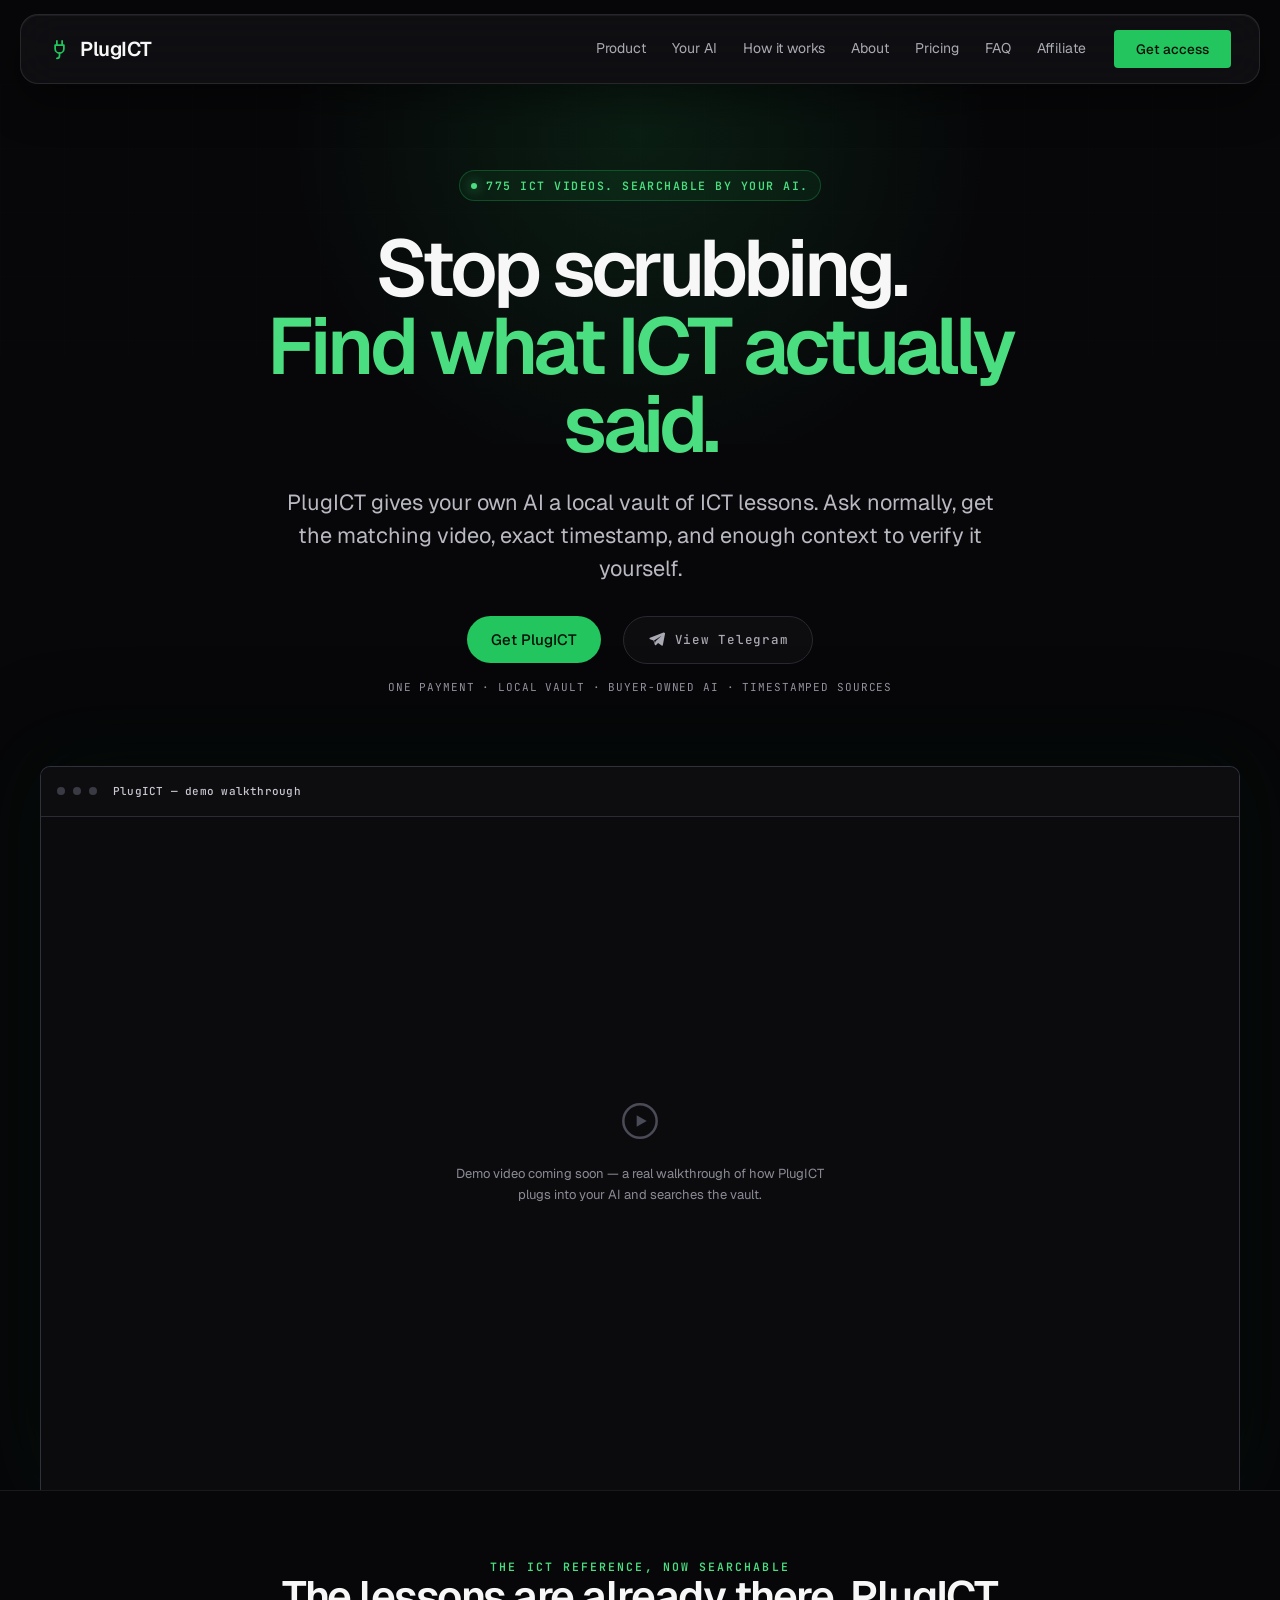
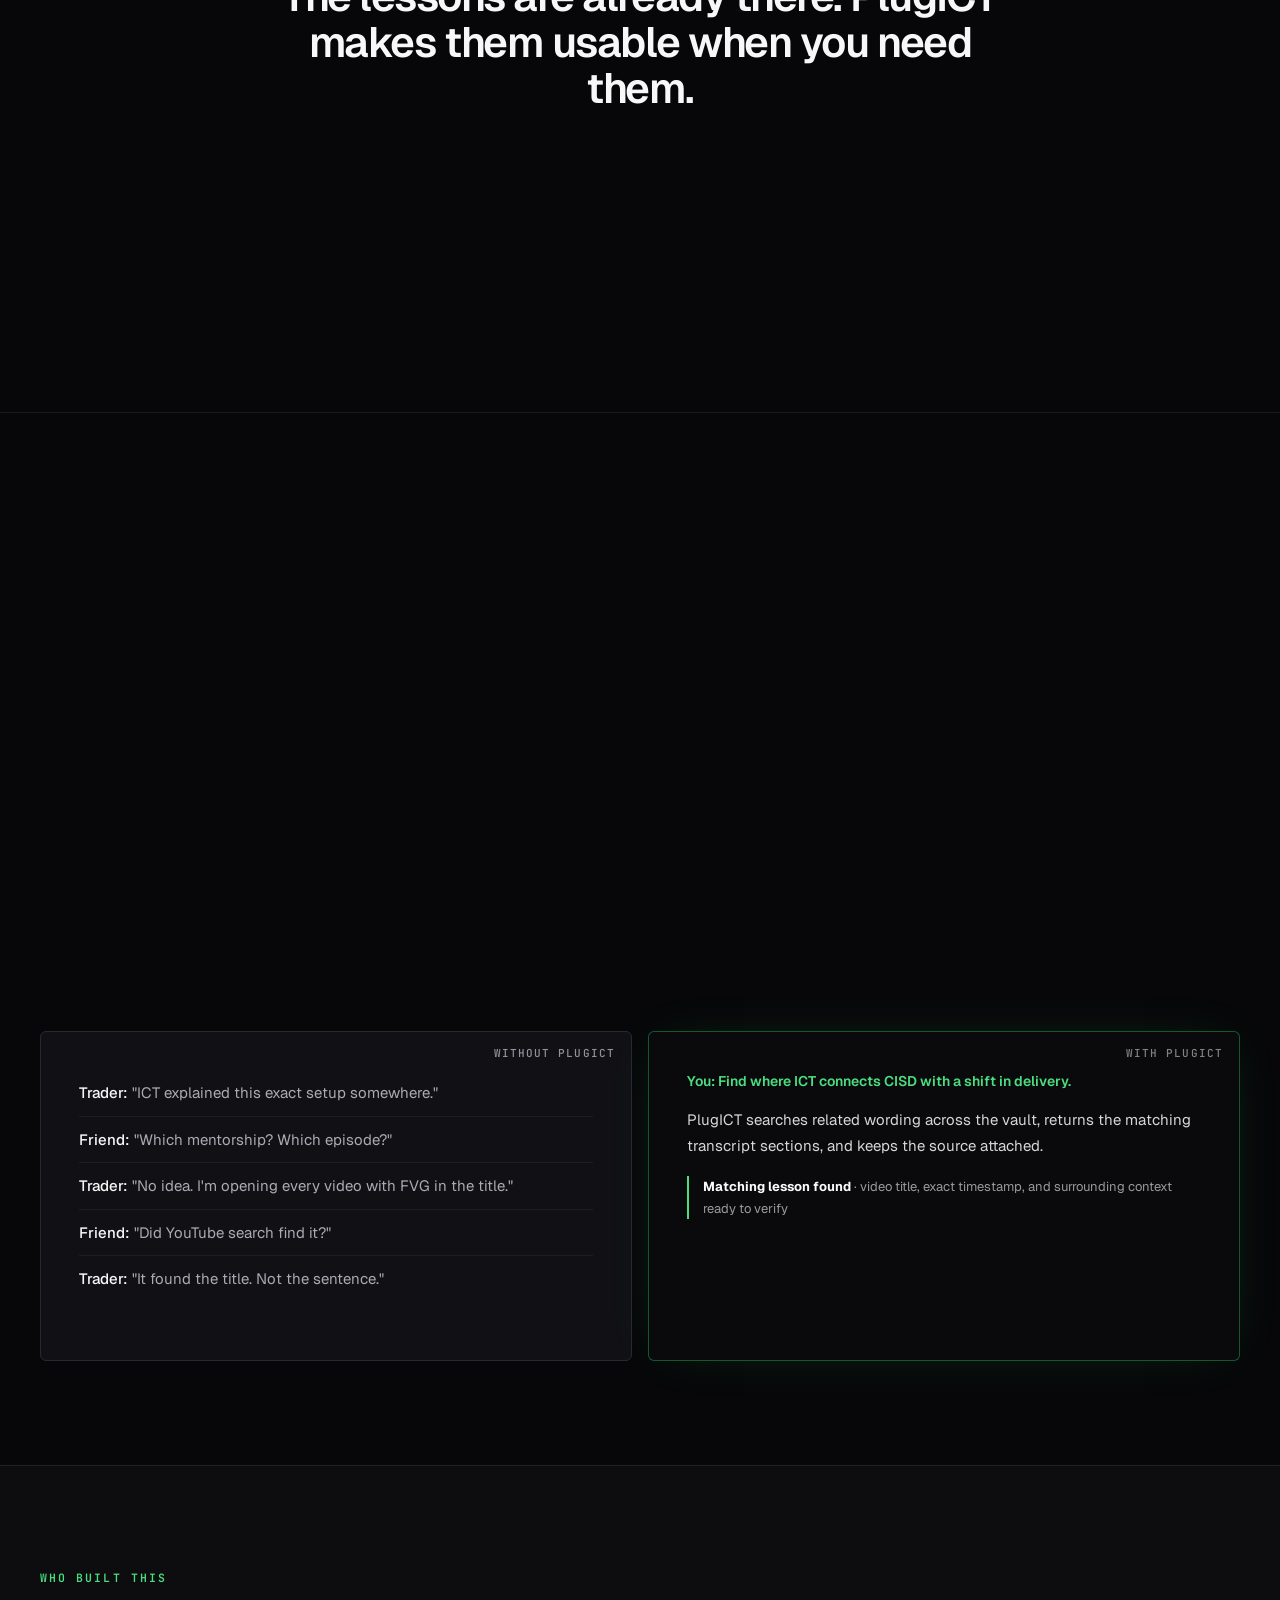
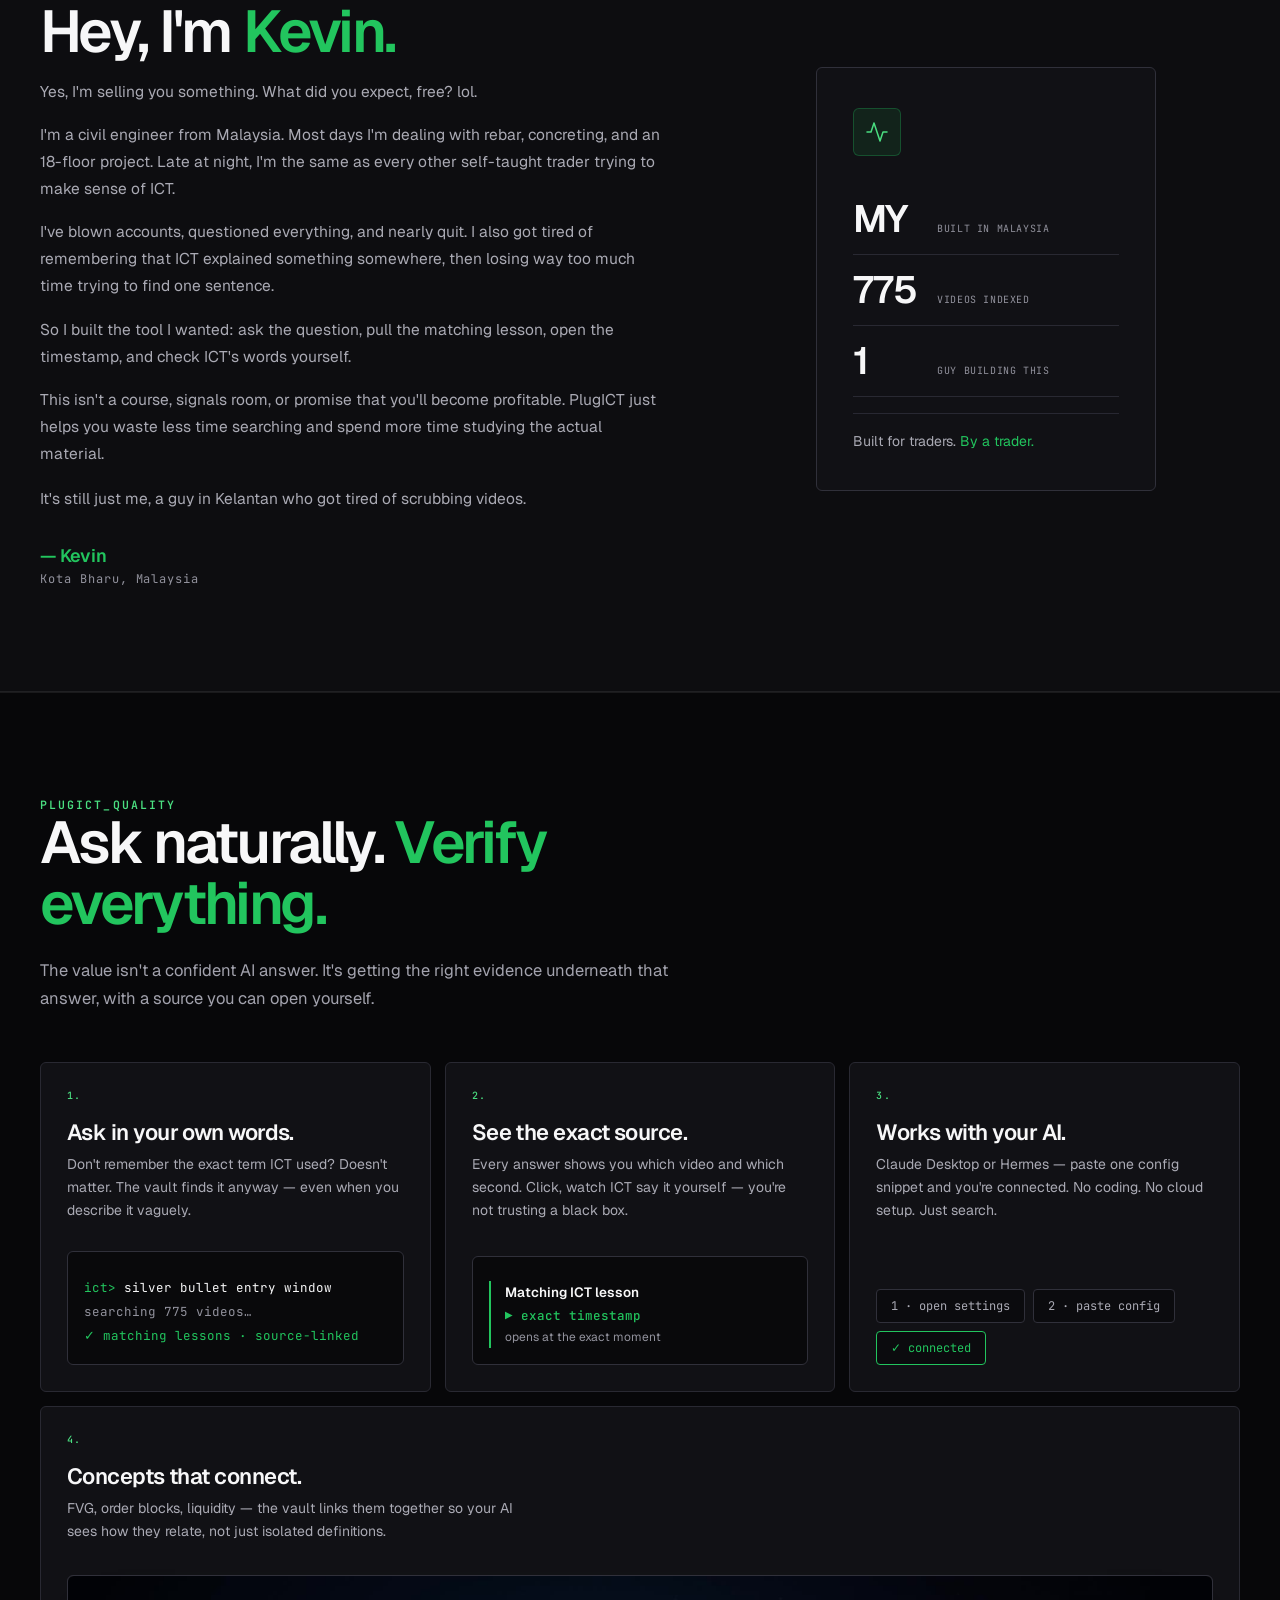
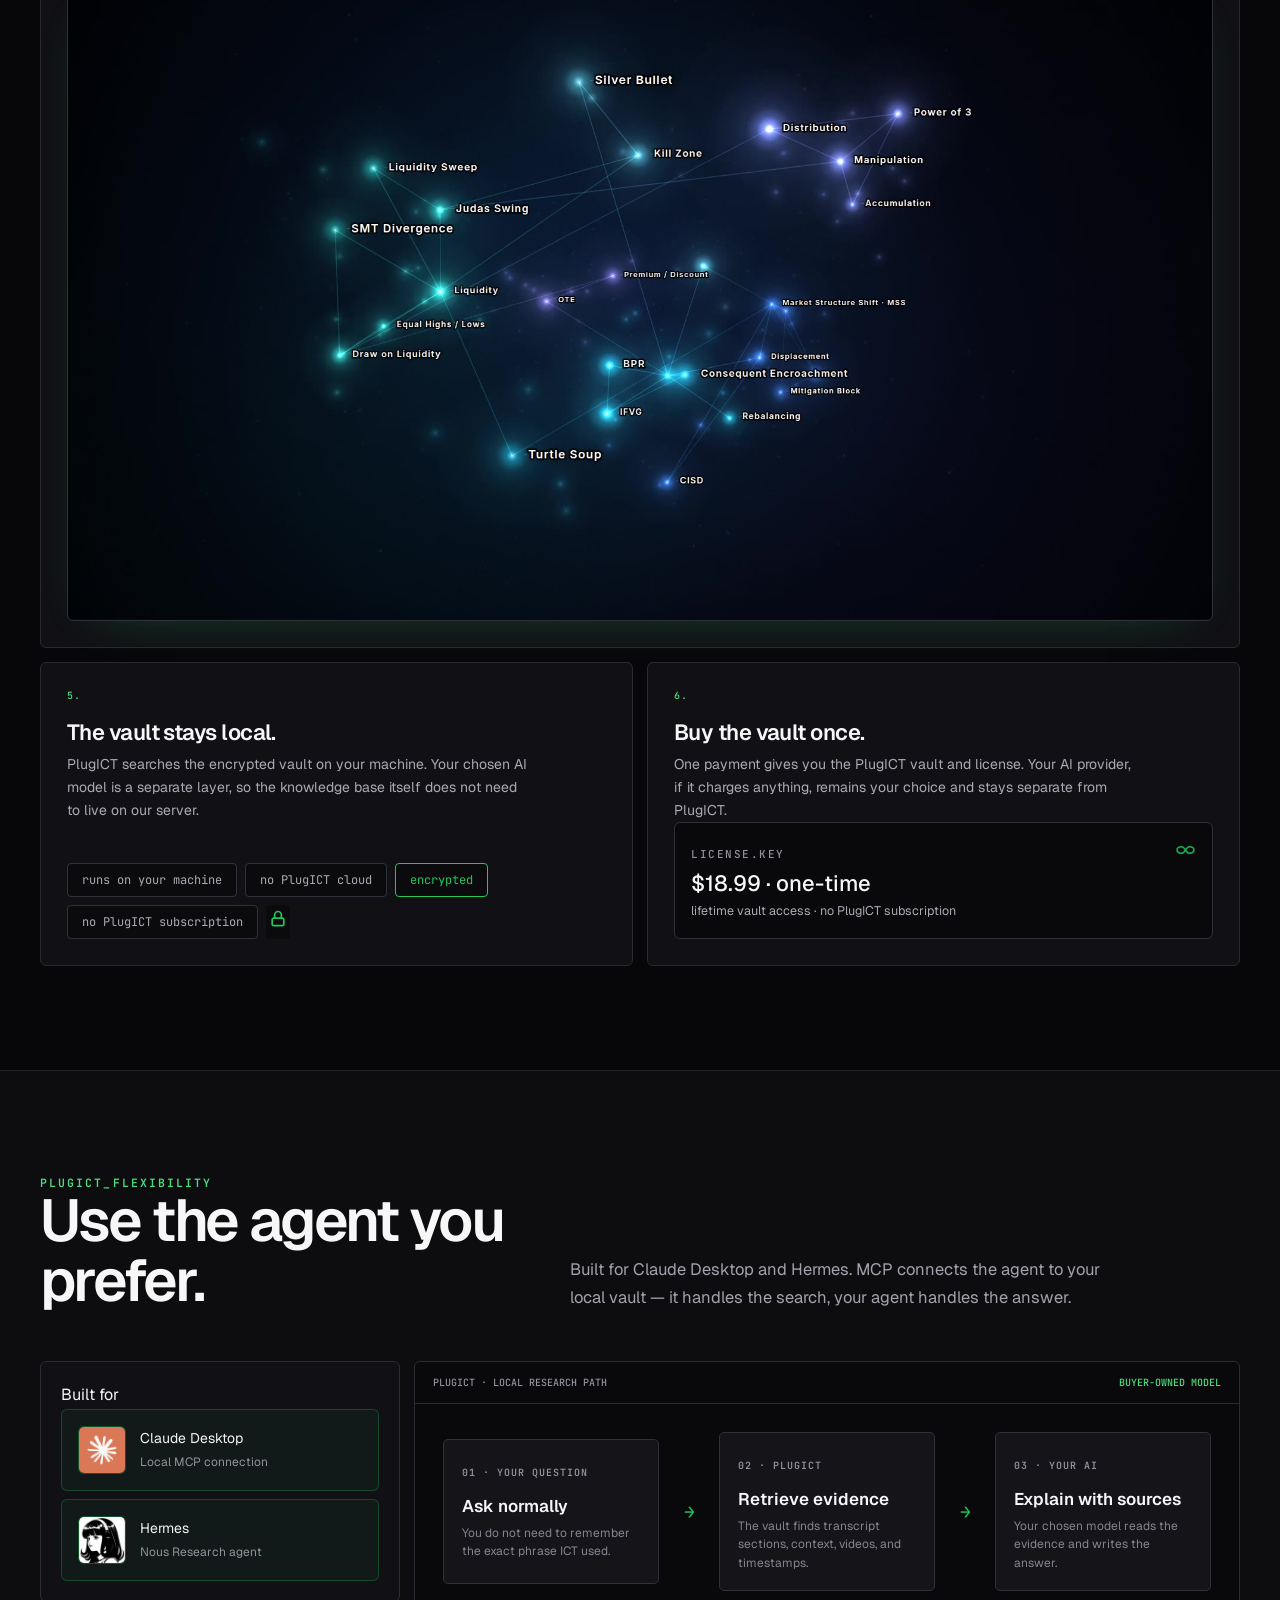
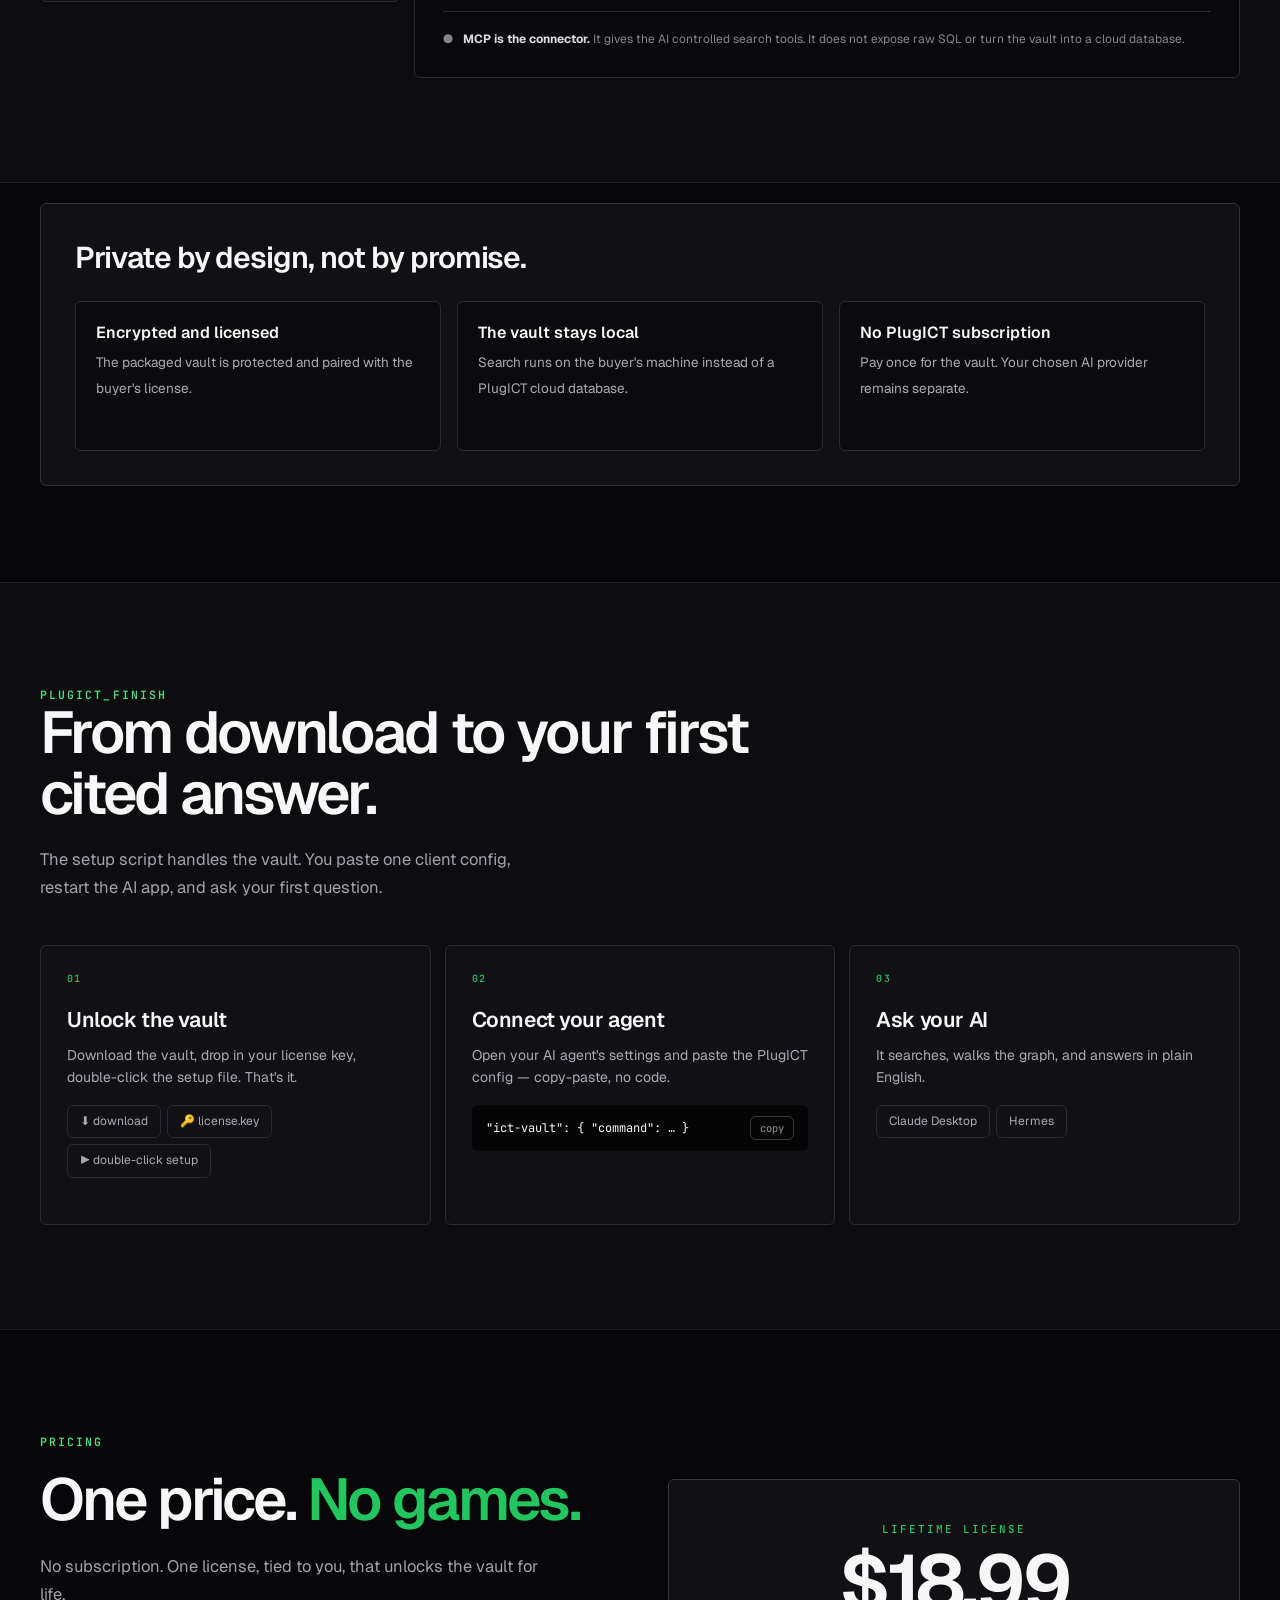
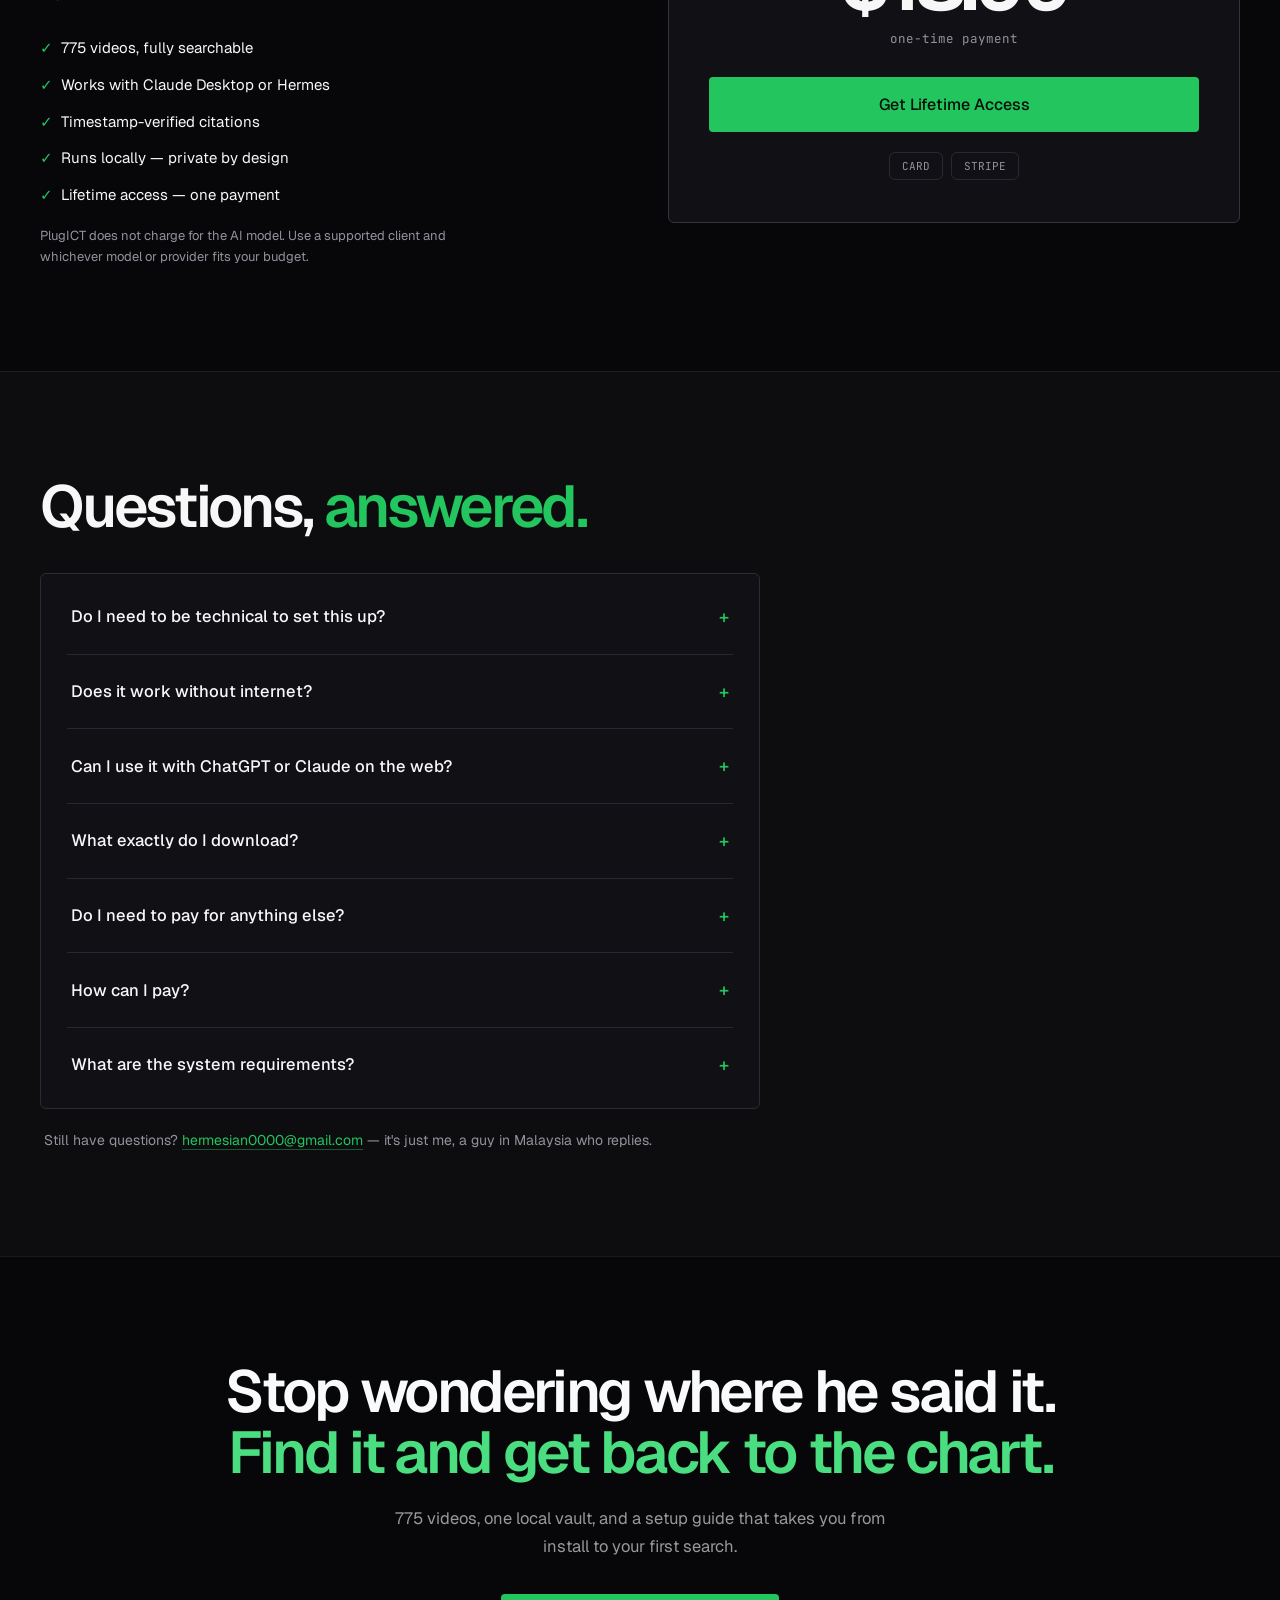
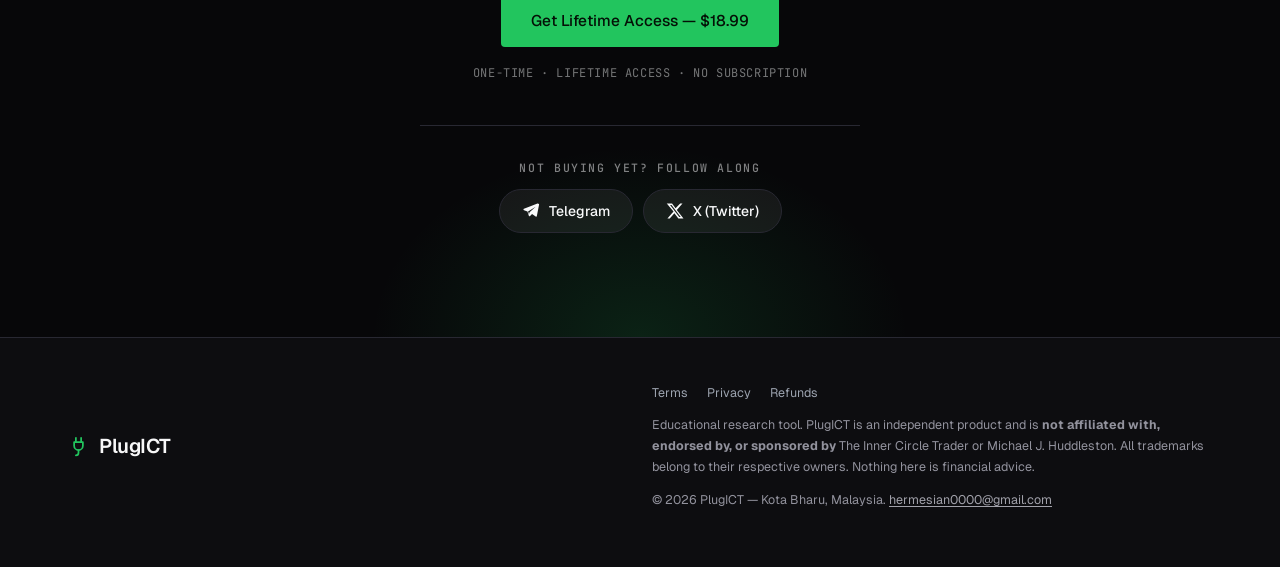
==== index.html @ 4b0399d9 "Hero video slot: poster + click-to-load + dual-source + captions Upgrades the existing .hero-video s" ====
<!DOCTYPE html>
<html lang="en">
<head>
<meta charset="utf-8">
<meta name="viewport" content="width=device-width, initial-scale=1">
<meta name="theme-color" content="#0a0a0a">
<!-- Inline SVG favicon (the plug mark) — self-contained, no extra request, no 404 -->
<link rel="icon" href="data:image/svg+xml,<svg xmlns='http://www.w3.org/2000/svg' viewBox='0 0 24 24' fill='none' stroke='%2322c55e' stroke-width='2' stroke-linecap='round' stroke-linejoin='round'><path d='M9 2v5'/><path d='M15 2v5'/><path d='M7 7h10v4a5 5 0 0 1-10 0V7z'/><path d='M12 16v3a3 3 0 0 1-3 3'/></svg>">
<title>PlugICT — Stop scrubbing. Start finding.</title>
<meta name="description" content="775 ICT videos, searchable by your AI. Ask any concept, get the exact timestamp where ICT explained it. Runs locally, lifetime license, $18.99.">
<link rel="preconnect" href="https://fonts.googleapis.com">
<link rel="preconnect" href="https://fonts.gstatic.com" crossorigin>
<link href="https://fonts.googleapis.com/css2?family=Geist:wght@300;400;500;600;700&family=JetBrains+Mono:wght@400;500;600&display=swap" rel="stylesheet">
<script type="application/ld+json">
{
  "@context": "https://schema.org",
  "@type": "Product",
  "name": "PlugICT",
  "description": "775 ICT videos — searchable by your AI, with exact timestamps. Buy once, search forever.",
  "offers": {
    "@type": "Offer",
    "price": "18.99",
    "priceCurrency": "USD",
    "availability": "https://schema.org/InStock"
  }
}
</script>
<script>
/* ═══ SITE CONFIG — the only block you edit when wiring up payments ═══
   Note: This landing page now uses manual fulfillment (no webhooks/auto-email).
   See store/issue_license.py for local license generation after verifying payment. */
window.PLUGICT = {
  priceUsd: '$18.99',

  /* Checkout — Stripe Payment Link (international cards) */
  stripeUrl: 'https://buy.stripe.com/7sY14oeiC06QdVX9Hm6Ri01',

  supportEmail: 'hermesian0000@gmail.com',  // where buyers send payment proof / questions

  /* Demo walkthrough video. Drop real files in assets/video/ and set the paths below —
     the slot then shows a poster + play button and only loads the video on click.
     mp4/webm: local video files (webm offered first). poster: still frame (webp/jpg).
     captions: a .vtt file (recommended — many visitors watch muted).
     embedUrl: fallback iframe embed (YouTube/Vimeo/Loom) if you're not self-hosting.
     overlay: optional short honest label shown over the poster.
     Leave everything empty and the honest "coming soon" placeholder stays. */
  demoVideo: {
    mp4: '',
    webm: '',
    poster: '',
    captions: '',
    embedUrl: '',
    overlay: '',
  },
  demoVideoUrl: '',  // DEPRECATED — old alias for demoVideo.embedUrl, still honored

  /* Real buyer quotes only — leave empty until you have them. Each item:
     {quote:'…', who:'Firdaus, KL'}. Section stays hidden while empty. */
  testimonials: [],

  /* Launch-price countdown. Set a REAL deadline (ISO 8601) or leave empty —
     an empty value hides the countdown entirely. No fake scarcity. */
  saleEndsAt: '',          // e.g. '2026-08-01T00:00:00+08:00'

  /* Where "not buying yet" visitors get sent to follow along instead of an email capture. */
  telegramUrl: 'https://telegram.me/plugICT_here',
  twitterUrl: 'https://x.com/plugICT'
};
</script>
<style>
  :root{
    --paper:#0a0a0a; --paper-alt:#111111; --card:#111111;
    --dark:#000000; --dark-line:#1f2937;
    --ink:#f9fafb; --ink-soft:#9ca3af; --ink-mut:#6b7280;
    --line:#1f2937; --line-soft:rgba(31,41,55,.6);
    --terracotta:#22c55e; --terracotta-bright:#4ade80; --terracotta-deep:#16a34a;
    --ember-glow:rgba(34,197,94,.28);
    --maxw:1152px;
    --spot:rgba(34,197,94,.07);
    --serif:'Geist','Inter',system-ui,sans-serif;
    --sans:'Geist','Inter',system-ui,-apple-system,BlinkMacSystemFont,"Segoe UI",Roboto,Helvetica,Arial,sans-serif;
    --mono:'JetBrains Mono','IBM Plex Mono',ui-monospace,SFMono-Regular,Menlo,Consolas,monospace;
  }
  *{box-sizing:border-box; margin:0}
  html{scroll-behavior:smooth}
  html{overflow-x:clip}
  body{
    background:var(--paper); color:var(--ink);
    font:400 17px/1.65 var(--sans);
    -webkit-font-smoothing:antialiased; overflow-x:clip;
  }
  a{color:inherit}
  ::selection{background:rgba(34,197,94,.3)}
  .wrap{max-width:var(--maxw); margin:0 auto; padding:0 28px}
  em{font-style:normal; color:var(--terracotta)}

  /* ── nav ────────────────────────────────────────────────── */
  nav{position:sticky; top:0; z-index:20; backdrop-filter:blur(10px);
      background:rgba(13,11,8,.82); border-bottom:1px solid var(--line-soft)}
  .ref-banner{display:none; padding:7px 20px; text-align:center; color:var(--ink-soft);
    background:rgba(34,197,94,.08); border-bottom:1px solid rgba(34,197,94,.18);
    font:500 11px var(--mono); letter-spacing:.08em; text-transform:uppercase}
  .ref-banner.on{display:block}
  nav .wrap{display:flex; align-items:center; justify-content:space-between; height:76px}
  .brand{display:flex; align-items:center; gap:10px; font:600 19px var(--sans); letter-spacing:-.01em}
  .brand .mark{width:21px;height:21px;flex-shrink:0;color:var(--terracotta)}
  .navlinks{display:flex; gap:28px; align-items:center; font-size:14px}
  .navlinks a{color:var(--ink-soft); text-decoration:none; transition:color .2s}
  .navlinks a:hover{color:var(--ink)}
  .btn{display:inline-flex; align-items:center; gap:9px; text-decoration:none; cursor:pointer;
    font:500 15.5px var(--sans); padding:16px 30px; border-radius:6px; border:none;
    transition:transform .15s ease, background .2s;}
  .btn.primary{background:linear-gradient(180deg,var(--terracotta-bright),var(--terracotta)); color:#fff;
    box-shadow:0 8px 28px -10px var(--ember-glow), inset 0 1px 0 rgba(255,255,255,.18)}
  .btn.primary:hover{transform:translateY(-2px); box-shadow:0 14px 36px -10px var(--ember-glow), inset 0 1px 0 rgba(255,255,255,.18)}
  .btn.small{padding:10px 22px; font-size:13.5px; font-weight:500}
  .btn.ghost{background:none; color:var(--ink); border:1.5px solid rgba(34,197,94,.55);
    font:500 13px var(--mono); letter-spacing:.06em; padding:14px 26px;
    transition:transform .15s ease, background .2s, border-color .2s, color .2s}
  .btn.ghost:hover{background:rgba(34,197,94,.12); border-color:var(--terracotta-bright);
    color:var(--terracotta-bright); transform:translateY(-2px)}
  .btn.telegram{border-color:rgba(34,158,217,.62); color:#7DCCF2}
  .btn.telegram:hover{background:rgba(34,158,217,.12); border-color:#229ED9; color:#A9E0FA}
  .btn.telegram svg{width:18px; height:18px; flex-shrink:0}
  .btn:focus-visible{outline:2px solid var(--terracotta); outline-offset:3px}
  .link-arrow{font:500 12.5px var(--mono); letter-spacing:.08em; color:var(--ink); text-decoration:none;
    border-bottom:1px solid rgba(156,163,175,.35); padding-bottom:3px; transition:color .2s}
  .link-arrow:hover{color:var(--terracotta)}
  .nav-right{display:flex; align-items:center; gap:28px}
  .nav-toggle{display:none; background:none; border:none; color:var(--ink); cursor:pointer;
    padding:8px; margin:-8px; line-height:0}
  .nav-toggle svg{width:26px; height:26px; display:block}
  .nav-toggle:focus-visible{outline:2px solid var(--terracotta); outline-offset:2px; border-radius:6px}
  @media(max-width:760px){
    .nav-right{gap:14px}
    .nav-toggle{display:inline-flex}
    .navlinks{
      position:absolute; top:100%; left:0; right:0; flex-direction:column; align-items:stretch;
      gap:0; padding:6px 0; display:none;
      background:rgba(13,11,8,.98); backdrop-filter:blur(10px);
      border-bottom:1px solid var(--line-soft)}
    nav.nav-open .navlinks{display:flex; z-index:2;
      border:1px solid rgba(255,255,255,.5); border-top:none; border-radius:6px;
      box-shadow:0 0 22px rgba(255,255,255,.30), 0 14px 34px rgba(0,0,0,.55)}
    /* blur the page behind the open menu */
    nav.nav-open::before{content:""; position:fixed; left:0; right:0; top:76px; bottom:0; z-index:1;
      background:rgba(7,6,5,.32); -webkit-backdrop-filter:blur(5px); backdrop-filter:blur(5px)}
    .navlinks a{padding:15px 28px; font-size:16px; color:var(--ink);
      border-top:1px solid var(--line-soft)}
    .navlinks a:first-child{border-top:none}
  }

  /* ── hero ───────────────────────────────────────────────── */
  .hero{position:relative; overflow:hidden; background:var(--paper)}
  .hero::before{content:""; position:absolute; top:-30%; right:-15%; width:70%; height:130%; pointer-events:none; z-index:1;
    background:radial-gradient(50% 50% at 60% 40%, rgba(34,197,94,.12), transparent 70%)}
  /* particles stay subtle above earth */
  #hero-canvas{position:absolute; inset:0; width:100%; height:100%; pointer-events:none; z-index:1; opacity:.18}
  /* faint engineering grid */
  .hero::after{content:""; position:absolute; inset:0; pointer-events:none; z-index:1; opacity:.35;
    background:
      repeating-linear-gradient(0deg, rgba(156,163,175,.04) 0 1px, transparent 1px 64px),
      repeating-linear-gradient(90deg, rgba(156,163,175,.04) 0 1px, transparent 1px 64px);
    -webkit-mask-image:radial-gradient(120% 100% at 50% 0%, #000 30%, transparent 78%);
    mask-image:radial-gradient(120% 100% at 50% 0%, #000 30%, transparent 78%)}
  .hero .wrap{display:grid; grid-template-columns:1.05fr .95fr; gap:52px; align-items:center; padding:96px 28px 84px; position:relative; z-index:2}
  .eyebrow{font:500 11.5px var(--mono); letter-spacing:.18em; color:var(--terracotta); text-transform:uppercase}
  .hero h1{font:400 clamp(42px,6.3vw,86px)/1.03 var(--serif); letter-spacing:-.025em; margin-top:24px}
  .hero .sub{font-size:17px; line-height:1.7; color:var(--ink-soft); max-width:460px; margin-top:24px}
  .hero .cta{display:flex; align-items:center; gap:22px; flex-wrap:wrap; margin-top:34px}
  /* slightly smaller hero buttons */
  .hero .cta .btn{padding:13px 22px; font-size:14px}
  .hero .cta .btn.telegram{font-size:12.5px}
  .hero .fine{font:400 12px var(--mono); letter-spacing:.05em; color:var(--ink-mut); margin-top:18px}
  /* single-column: center the whole hero, buttons side-by-side even on phones */
  @media(max-width:1000px){
    .hero .wrap{grid-template-columns:1fr}
    .hero .wrap > div:first-child{text-align:center}
    .hero .sub{margin-left:auto; margin-right:auto}
    .hero .cta{justify-content:center; flex-wrap:nowrap; gap:12px}
    .hero .cta .btn{flex:1 1 0; min-width:0; justify-content:center; padding:12px 14px; text-align:center}
  }
  @media(max-width:400px){
    .hero .cta{gap:9px}
    .hero .cta .btn{padding:11px 10px; font-size:13px}
    .hero .cta .btn.telegram{font-size:11px; letter-spacing:.03em}
  }

  /* terminal panel */
  .terminal{background:var(--dark); border-radius:6px; border:1px solid rgba(34,197,94,.35); overflow:hidden;
    box-shadow:0 0 70px -18px var(--ember-glow), 0 40px 80px -40px rgba(0,0,0,.9);
    transform:perspective(1400px) rotateY(-7deg) rotateX(1.5deg)}
  @media(max-width:1000px){ .terminal{transform:none} }
  .term-head{display:flex; align-items:center; gap:7px; padding:14px 18px; border-bottom:1px solid var(--dark-line)}
  .term-head i{width:10px;height:10px;border-radius:50%;background:rgba(249,250,251,.18);display:block}
  .term-head span{margin-left:8px; font:400 11.5px var(--mono); color:rgba(249,250,251,.45)}
  .term-body{padding:26px 26px 30px; font:400 13.5px/1.95 var(--mono); min-height:252px; color:#f9fafb}
  .t-prompt{color:var(--terracotta-bright)} .t-cmd{color:#f9fafb} .t-dim{color:rgba(249,250,251,.4)}
  .t-warm{color:var(--terracotta-bright)}
  .t-cursor{display:inline-block; width:7px; height:14px; background:var(--terracotta-bright); vertical-align:-2px; animation:blink 1s steps(1) infinite}
  @keyframes blink{50%{opacity:0}}
  .t-cite{margin-top:14px; border-left:2px solid var(--terracotta-bright); padding-left:14px}
  .t-cite .title{color:#f9fafb; font-weight:500}
  .t-cite .ts{color:var(--terracotta-bright)}


  /* ── stats strip ────────────────────────────────────────── */
  .stats{display:flex; gap:18px; flex-wrap:wrap; justify-content:center; align-items:center;
    padding:20px 28px; margin:56px auto 0; max-width:var(--maxw);
    font:500 14px var(--sans); color:var(--ink-mut)}
  .stats i{color:var(--terracotta); font-style:normal}

  /* ── concept ticker (kinetic marquee) ─────────────────────── */
  .ticker{padding:36px 0; margin-top:56px; overflow:hidden; background:var(--paper-alt);
    border-top:1px solid var(--line-soft); border-bottom:1px solid var(--line-soft);
    -webkit-mask-image:linear-gradient(90deg,transparent,#000 8%,#000 92%,transparent);
            mask-image:linear-gradient(90deg,transparent,#000 8%,#000 92%,transparent)}
  .tk-row{overflow:hidden; white-space:nowrap}
  .tk-row + .tk-row{margin-top:8px}
  .tk-track{display:inline-block; will-change:transform}
  .tk-track span{display:inline-block; font:500 clamp(5.5px,1.25vw,10.5px)/1 var(--serif);
     letter-spacing:-.01em; color:var(--ink); padding:0 .3em}
  .tk-track .tk-dot{color:var(--terracotta); font-style:normal}
  .tk-a{animation:tk-L 38s linear infinite}
  .tk-b{animation:tk-R 44s linear infinite}
  @keyframes tk-L{from{transform:translateX(0)}to{transform:translateX(-50%)}}
  @keyframes tk-R{from{transform:translateX(-50%)}to{transform:translateX(0)}}
  @media(prefers-reduced-motion:reduce){.tk-a,.tk-b{animation:none}}

  /* ── sections ───────────────────────────────────────────── */
  section{padding:88px 28px}
  section.alt{background:var(--paper-alt); border-top:1px solid var(--line-soft)}
  section h2{font:400 clamp(30px,4.2vw,52px)/1.1 var(--serif); letter-spacing:-.015em; max-width:720px}
  .sub{color:var(--ink-soft); font-size:16.5px; max-width:520px; margin-top:22px; line-height:1.7}
  .center{text-align:center}
  .center h2,.center .sub,.center .eyebrow{margin-left:auto; margin-right:auto}
  .inner{max-width:var(--maxw); margin:0 auto}

  /* ── problem story ──────────────────────────────────────── */
  .story{display:grid; grid-template-columns:1fr 1fr; gap:24px; align-items:stretch; margin-top:56px}
  .panel .dlg{font-size:14.5px; line-height:1.7; color:var(--ink-soft); padding:6px 0}
  .panel .dlg b{color:var(--ink); font-weight:500}
  .panel.answer{background:#000; border-color:#166534}
  @media(max-width:1000px){ .story{grid-template-columns:1fr} }
  .panel{background:var(--card); border:1px solid var(--line); border-radius:6px; padding:28px; min-height:280px; position:relative}
  .panel-label{position:absolute; top:14px; right:16px; font:500 11px var(--mono); letter-spacing:.1em; text-transform:uppercase; color:var(--ink-mut)}
  .chaos .vid{display:inline-block; font-size:12px; font-weight:500; color:var(--ink-soft);
    border:1px solid var(--line); background:rgba(156,163,175,.04); border-radius:6px; padding:7px 11px; margin:5px 3px}
  .chaos .vid.r1{transform:rotate(-3deg)} .chaos .vid.r2{transform:rotate(2.5deg)} .chaos .vid.r3{transform:rotate(-1.5deg)}
  .chaos .searchbar{margin-top:18px; border:1px solid var(--line); border-radius:6px; padding:12px 16px;
    color:var(--ink-mut); font-size:14px; display:flex; justify-content:space-between; background:rgba(0,0,0,.35)}
  /* Before→After connector = neuron string (SVG).
         Horizontal on desktop, vertical on mobile. */
    .story .arrow{display:flex; align-items:center; justify-content:center; color:var(--terracotta); padding:4px 0}
    .neuron-svg{display:block; overflow:visible; filter:drop-shadow(0 0 8px rgba(34,197,94,.45))}
    .neuron-svg .axon{fill:none; stroke:rgba(34,197,94,.55); stroke-width:2; stroke-linecap:round}
    .neuron-svg .axon-glow{fill:none; stroke:rgba(74,222,128,.22); stroke-width:6; stroke-linecap:round}
    .neuron-svg .twig{fill:none; stroke:rgba(34,197,94,.4); stroke-width:1.4; stroke-linecap:round}
    .neuron-svg .soma{fill:url(#somaGrad); stroke:rgba(255,176,122,.7); stroke-width:1}
    .neuron-svg .soma-core{fill:#4ade80}
    .neuron-svg .signal{fill:#FFB07A; filter:url(#softGlow)}
    .neuron-svg .signal{animation:signal-move 2.2s ease-in-out infinite}
    .neuron-svg .s2{animation-delay:.35s}
    .neuron-svg .s3{animation-delay:.7s}
    .neuron-svg .soma{transform-origin:center; animation:soma-breathe 2.2s ease-in-out infinite}
    .neuron-svg .soma.s-d1{animation-delay:0s}
    .neuron-svg .soma.s-d2{animation-delay:.25s}
    .neuron-svg .soma.s-d3{animation-delay:.5s}
    .neuron-svg .soma.s-d4{animation-delay:.75s}
    .neuron-svg .soma.s-d5{animation-delay:1s}
    @keyframes soma-breathe{
      0%,100%{transform:scale(1); opacity:.95}
      50%{transform:scale(1.18); opacity:1}
    }
    /* desktop: show horizontal SVG, hide vertical */
    .neuron-h{width:110px; height:48px}
    .neuron-v{display:none}
    @media(max-width:1000px){
      .story .arrow{padding:10px 0 14px}
      .neuron-h{display:none}
      .neuron-v{display:block; width:56px; height:120px}
    }
    @media (prefers-reduced-motion: reduce){
      .neuron-svg .signal, .neuron-svg .soma{animation:none !important}
    }
  .answer{background:var(--dark); color:#f9fafb; border-color:rgba(34,197,94,.3);
    box-shadow:0 0 50px -20px var(--ember-glow)}
  .answer .panel-label{color:rgba(249,250,251,.5)}
  .answer .q{color:var(--terracotta-bright); font-size:14px; font-weight:600; margin-bottom:14px}
  .answer .a{font-size:15px; line-height:1.7; color:rgba(249,250,251,.85)}
  .answer .cite{margin-top:18px; display:flex; align-items:center; gap:10px; border-left:2px solid var(--terracotta-bright);
    padding-left:14px; font-size:13px; color:rgba(249,250,251,.6)}
  .answer .cite b{color:#f9fafb}
  .answer .cite .ts{color:var(--terracotta-bright); font-weight:600; font-family:var(--mono)}

  /* ── capability cards ───────────────────────────────────── */
  .cap-list{margin-top:52px; display:grid; grid-template-columns:1fr 1fr; gap:14px}
  .cap-row{display:grid; grid-template-columns:56px 1fr; gap:18px 24px; align-content:start; padding:28px 30px;
    background:var(--card); border:1px solid var(--line); border-radius:6px;
    transition:border-color .25s, transform .2s ease}
  .cap-row:hover{border-color:rgba(34,197,94,.4); transform:translateY(-2px)}
  @media(max-width:1000px){ .cap-list{grid-template-columns:1fr} }
  .cap-num{width:46px; height:46px; border-radius:6px; display:flex; align-items:center; justify-content:center; align-self:start;
    font:500 18px var(--mono); color:var(--terracotta); background:rgba(34,197,94,.1); border:1px solid rgba(34,197,94,.32)}
  .cap-text h3{font:500 27px var(--serif); letter-spacing:-.01em; margin-bottom:8px}
  .cap-text p{font-size:15px; line-height:1.65; color:var(--ink-soft); max-width:460px}
  .cap-visual{grid-column:2; width:100%; max-width:380px}
  @media(max-width:560px){ .cap-visual{grid-column:1/-1} }
  .cv-term{background:var(--dark); border:1px solid var(--line); border-radius:6px; padding:16px; font:400 12.5px/1.9 var(--mono)}
  .cv-term .q{color:var(--terracotta)}
  .cv-term .dim{color:var(--ink-mut)}
  .cv-cite{background:var(--dark); border:1px solid var(--line); border-radius:6px; padding:16px}
  .cv-cite .line{border-left:2px solid var(--terracotta); padding-left:14px}
  .cv-cite .title{font-size:13.5px; font-weight:600}
  .cv-cite .ts{font:500 12.5px var(--mono); color:var(--terracotta); margin-top:4px}
  .cv-cite .note{font-size:12px; color:var(--ink-mut); margin-top:4px}
  .cv-code{background:var(--dark); border-radius:6px; padding:16px; font:400 12px/1.8 var(--mono); color:rgba(249,250,251,.75)}
  .cv-code .k{color:var(--terracotta-bright)} .cv-code .v{color:#f9fafb}
  /* ── knowledge graph visual (capability #4) ──────────────── */
  .cap-visual.cv-graph{grid-column:1/-1; max-width:100%; margin-top:2px}
  .cv-graph{position:relative; border-radius:6px; padding:0; overflow:hidden;
    background:
      radial-gradient(ellipse 54% 46% at 50% 49%, rgba(34,197,94,.20), transparent 64%),
      radial-gradient(ellipse 86% 70% at 50% 93%, rgba(22,101,52,.16), transparent 72%),
      linear-gradient(180deg,#14100c 0%,#0b0907 52%,#060504 100%);
    border:1px solid rgba(210,129,88,.42);
    box-shadow:inset 0 1px 0 rgba(249,250,251,.08), inset 0 0 0 1px rgba(156,163,175,.035), inset 0 -38px 70px rgba(0,0,0,.44), 0 18px 48px -34px rgba(34,197,94,.42);
    min-height:520px}
  /* video variant of capability #4 — the rendered knowledge-graph film */
  .cv-graph.cv-video{min-height:0; background:#04060a}
  .cv-video .kg-video{display:block; width:100%; height:auto; aspect-ratio:16/9;
    object-fit:cover; border-radius:inherit; background:#04060a}
  .cv-graph .kg-surface{position:relative; width:100%; height:520px; isolation:isolate; overflow:hidden; border-radius:inherit}
  .kg-surface:before{content:""; position:absolute; inset:0; pointer-events:none; z-index:0;
    background:
      linear-gradient(rgba(249,250,251,.025) 1px, transparent 1px),
      linear-gradient(90deg, rgba(249,250,251,.02) 1px, transparent 1px),
      radial-gradient(circle at 50% 50%, rgba(34,197,94,.11), transparent 30%);
    background-size:38px 38px,38px 38px,100% 100%;
    -webkit-mask-image:radial-gradient(ellipse 90% 78% at 50% 51%,#000 18%,transparent 86%);
    mask-image:radial-gradient(ellipse 90% 78% at 50% 51%,#000 18%,transparent 86%)}
  .kg-surface:after{content:""; position:absolute; inset:0; pointer-events:none; z-index:1;
    background:
      radial-gradient(circle at 50% 50%, transparent 0 19%, rgba(34,197,94,.12) 19.4%, transparent 20% 32%, rgba(249,250,251,.07) 32.4%, transparent 33% 45%, rgba(249,250,251,.045) 45.4%, transparent 46% 58%, rgba(34,197,94,.06) 58.4%, transparent 59%),
      linear-gradient(90deg, transparent 49.9%, rgba(249,250,251,.045) 50%, transparent 50.1%),
      linear-gradient(0deg, transparent 49.9%, rgba(249,250,251,.04) 50%, transparent 50.1%);
    opacity:.52; transform:scaleX(1.08)}
  .kg-grid{position:absolute; inset:0; pointer-events:none; z-index:1; opacity:.22;
    background-image:radial-gradient(circle, rgba(249,250,251,.16) 1px, transparent 1.4px);
    background-size:26px 26px;
    -webkit-mask-image:radial-gradient(ellipse 74% 66% at 50% 50%, #000 18%, transparent 83%);
    mask-image:radial-gradient(ellipse 74% 66% at 50% 50%, #000 18%, transparent 83%)}
  .kg-depth{position:absolute; inset:18px; pointer-events:none; z-index:2; opacity:.42;
    background:
      radial-gradient(circle at 6% 60%, rgba(249,250,251,.2) 0 1px, transparent 1.6px),
      radial-gradient(circle at 94% 24%, rgba(249,250,251,.17) 0 1px, transparent 1.6px),
      radial-gradient(circle at 50% 50%, rgba(74,222,128,.3) 0 1px, transparent 1.5px)}
  .kg-radar{position:absolute; left:50%; top:50%; width:270px; aspect-ratio:1; transform:translate(-50%,-50%); z-index:1; pointer-events:none;
    border-radius:50%; opacity:.34;
    background:
      repeating-radial-gradient(circle, transparent 0 38px, rgba(249,250,251,.09) 39px 40px, transparent 41px 75px),
      conic-gradient(from -15deg, rgba(34,197,94,.14), transparent 18%, transparent 72%, rgba(249,250,251,.06));
    filter:blur(.1px)}
  .kg-radar:after{content:""; position:absolute; inset:47%; border-radius:50%; background:rgba(74,222,128,.55); box-shadow:0 0 42px 24px rgba(34,197,94,.2)}
  .kg-cross{position:absolute; width:28px; height:28px; z-index:3; pointer-events:none; opacity:.34}
  .kg-cross:before,.kg-cross:after{content:""; position:absolute; background:rgba(249,250,251,.28)}
  .kg-cross:before{left:50%; top:0; width:1px; height:100%; transform:translateX(-50%)}
  .kg-cross:after{top:50%; left:0; width:100%; height:1px; transform:translateY(-50%)}
  .kg-cross i{position:absolute; inset:8px; border:1px solid rgba(34,197,94,.28); border-radius:50%}
  .kg-cross.tl{left:22px; top:58%}
  .kg-cross.tr{right:22px; top:22%}
  .kg-coords{position:absolute; inset:16px 20px auto; pointer-events:none; font:500 9px var(--mono);
    color:rgba(249,250,251,.37); letter-spacing:.2em; display:flex; justify-content:space-between; z-index:6; text-transform:uppercase}
  .kg-edges{position:absolute; inset:0; z-index:3; width:100%; height:100%; overflow:visible}
  .kg-edge{fill:none; stroke:rgba(249,250,251,.18); stroke-width:1.25; stroke-linecap:round; stroke-linejoin:round;
    vector-effect:non-scaling-stroke; transition:stroke .32s ease, opacity .32s ease, filter .32s ease}
  .kg-edge.primary{stroke:rgba(34,197,94,.78); stroke-width:1.9; filter:drop-shadow(0 0 5px rgba(34,197,94,.3))}
  .kg-edge.support{stroke:rgba(249,250,251,.24); stroke-width:1.1; stroke-dasharray:2.5 3.8; opacity:.48}
  .kg-edge.draw{stroke-dasharray:1; stroke-dashoffset:1; animation:kg-draw 1.15s cubic-bezier(.22,1,.36,1) forwards}
  .kg-edge.support.draw{stroke-dasharray:2.5 3.8; stroke-dashoffset:0; animation:none}
  .kg-edge.active{stroke:rgba(74,222,128,.98); opacity:1; filter:drop-shadow(0 0 7px rgba(34,197,94,.58))}
  .kg-edge.dim{opacity:.18}
  .kg-pulse{fill:#ffd0a8; opacity:0; filter:drop-shadow(0 0 9px rgba(74,222,128,.9))}
  .kg-route-glow{fill:none; stroke:rgba(34,197,94,.16); stroke-width:13; stroke-linecap:round; opacity:0; transition:opacity .35s ease; vector-effect:non-scaling-stroke}
  .kg-route-glow.on{opacity:1}
  .kg-edge-label{font:600 2.6px var(--mono); fill:rgba(255,153,96,.82); letter-spacing:.04em; text-shadow:0 0 5px rgba(34,197,94,.48); pointer-events:none}
  .kg-edge-label.support{fill:rgba(249,250,251,.44)}
  @keyframes kg-draw{to{stroke-dashoffset:0}}
  .kg-nodes{position:absolute; inset:0; z-index:5}
  .kg-node{position:absolute; transform:translate(-50%,-50%) scale(.97);
    display:grid; grid-template-columns:24px minmax(0,1fr) auto; align-items:center; column-gap:10px; row-gap:2px;
    width:max-content; max-width:180px; min-height:50px; border:1px solid rgba(210,129,88,.38); border-radius:6px;
    background:linear-gradient(180deg, rgba(28,21,15,.96), rgba(10,8,6,.97));
    color:rgba(249,250,251,.92); font:500 11px/1.15 var(--mono); letter-spacing:0;
    padding:9px 11px; cursor:pointer; text-align:left;
    transition:border-color .28s ease, box-shadow .28s ease, opacity .28s ease, transform .24s ease, color .28s ease, background .28s ease;
    box-shadow:inset 0 1px 0 rgba(249,250,251,.07), inset 0 -12px 18px rgba(0,0,0,.24), 0 10px 22px -18px #000}
  .kg-node.is-ready{transform:translate(-50%,-50%) scale(1)}
  .kg-node .port{position:absolute; width:7px; height:7px; border-radius:50%; background:rgba(34,197,94,.7); right:-4px; top:50%; transform:translateY(-50%);
    box-shadow:0 0 0 3px rgba(34,197,94,.08), 0 0 12px rgba(34,197,94,.45)}
  .kg-node .icon{grid-row:1 / span 2; display:grid; place-items:center; width:24px; height:24px; color:rgba(74,222,128,.88)}
  .kg-node .icon svg{width:21px; height:21px; stroke:currentColor; fill:none; stroke-width:1.5}
  .kg-node .label{grid-column:2; min-width:0; overflow:visible; text-overflow:clip; white-space:normal; font-family:var(--serif); font-size:17px; line-height:1.06; color:#f6ecdc}
  .kg-node .sub{grid-column:2 / span 2; min-width:0; overflow:visible; text-overflow:clip; white-space:normal; font-size:8.5px; line-height:1.15; color:rgba(249,250,251,.48)}
  .kg-node .idx{grid-column:3; grid-row:1; align-self:start; font-size:9px; color:rgba(74,222,128,.86); letter-spacing:.1em}
  .kg-node.primary{min-width:166px; max-width:180px; min-height:62px; padding:11px 13px; border-color:rgba(34,197,94,.62)}
  .kg-node.primary[data-id="ob"]{min-width:0; width:196px; max-width:196px; min-height:82px; color:#f7ead9; border-color:rgba(255,111,48,.9);
    box-shadow:0 0 0 1px rgba(34,197,94,.28), 0 0 42px -10px rgba(34,197,94,.9), inset 0 1px 0 rgba(255,176,122,.16), inset 0 -14px 24px rgba(0,0,0,.26)}
  .kg-node.primary[data-id="ob"] .label{font-size:24px; line-height:.98}
  .kg-node.primary[data-id="ob"] .icon{display:none}
  .kg-node.primary[data-id="ob"] .idx{grid-column:1; justify-self:start}
  .kg-node.primary[data-id="ob"] .sub{grid-column:2 / span 2; font-size:9px}
  .kg-node.secondary{min-height:46px; width:132px; max-width:132px; padding:8px 10px; opacity:.68; border-color:rgba(210,129,88,.25);
    background:linear-gradient(180deg, rgba(20,16,12,.9), rgba(9,8,6,.92)); color:rgba(249,250,251,.68)}
  .kg-node.secondary .label{font-size:12.5px; max-width:86px; white-space:normal; overflow-wrap:anywhere}
  .kg-node.secondary .icon{width:18px; height:18px}
  .kg-node.secondary .icon svg{width:17px; height:17px; opacity:.8}
  .kg-node.secondary .sub{font-size:7.5px}
  .kg-node:hover, .kg-node:focus-visible{outline:none; border-color:rgba(74,222,128,.82);
    transform:translate(-50%, calc(-50% - 2px)) scale(1); color:#f6ecdc}
  .kg-node:focus-visible{box-shadow:0 0 0 2px rgba(12,11,8,.9), 0 0 0 4px rgba(74,222,128,.68), inset 0 1px 0 rgba(255,176,122,.12)}
  .kg-node.active{opacity:1; border-color:var(--terracotta-bright); color:#ffd0a8;
    box-shadow:0 0 0 1px rgba(34,197,94,.42), 0 0 34px -6px rgba(34,197,94,.74), inset 0 1px 0 rgba(255,176,122,.14)}
  .kg-node.active:focus-visible{box-shadow:0 0 0 2px rgba(12,11,8,.9), 0 0 0 4px rgba(74,222,128,.72), 0 0 28px -6px rgba(34,197,94,.64), inset 0 1px 0 rgba(255,176,122,.14)}
  .kg-node.active .port{background:var(--terracotta-bright); box-shadow:0 0 12px 3px rgba(34,197,94,.65)}
  .kg-node.related{opacity:.92; border-color:rgba(210,129,88,.38); color:rgba(249,250,251,.86)}
  .kg-node.dim{opacity:.24}
  .kg-caption{position:absolute; left:50%; bottom:14px; z-index:6; transform:translateX(-50%); max-width:calc(100% - 190px); overflow:hidden; text-overflow:ellipsis; white-space:nowrap; pointer-events:none;
    font:500 10px var(--mono); letter-spacing:.04em; color:rgba(249,250,251,.88);
    background:linear-gradient(180deg, rgba(36,22,14,.88), rgba(12,9,7,.88)); border:1px solid rgba(34,197,94,.24); border-radius:6px;
    padding:7px 15px; opacity:1; box-shadow:0 0 20px -8px rgba(34,197,94,.72), inset 0 1px 0 rgba(255,176,122,.11); transition:opacity .28s ease, transform .28s ease}
  .kg-caption:before{content:""; display:inline-block; width:6px; height:6px; margin-right:8px; border-radius:50%; background:var(--terracotta-bright); box-shadow:0 0 8px rgba(34,197,94,.8)}
  .kg-caption:not(.on){opacity:.78}
  .kg-badge{position:absolute; left:20px; bottom:20px; z-index:6; pointer-events:none; font:600 9px var(--mono); letter-spacing:.16em; color:rgba(249,250,251,.45); text-transform:uppercase}
  .kg-badge:before{content:""; display:inline-block; width:5px; height:5px; border-radius:50%; margin-right:8px; border:1px solid var(--terracotta-bright); box-shadow:0 0 8px rgba(34,197,94,.5)}
  .kg-badge .live{color:var(--terracotta-bright)}
  .kg-legend{position:absolute; right:20px; bottom:16px; z-index:6; pointer-events:none; display:grid; gap:6px; font:500 8.5px var(--mono); color:rgba(249,250,251,.46); letter-spacing:.06em}
  .kg-legend span{display:flex; align-items:center; gap:8px; white-space:nowrap}
  .kg-legend i{display:block; width:24px; height:0; border-top:2px solid var(--terracotta-bright); box-shadow:0 0 8px rgba(34,197,94,.65)}
  .kg-legend .dash i{border-top:1px dashed rgba(249,250,251,.46); box-shadow:none}
  @media(max-width:1000px){
    .cv-graph{min-height:520px}
    .cv-graph .kg-surface{height:520px}
    .kg-radar{width:230px}
  }
  @media(max-width:680px){
    .cap-visual.cv-graph{max-width:100%; margin-top:6px}
    .cv-graph{min-height:390px; border-radius:6px}
    .cv-graph .kg-surface{height:390px}
    .kg-coords{inset:12px 13px auto; font-size:7px; letter-spacing:.15em}
    .kg-radar{width:178px}
    .kg-cross{display:none}
    .kg-node{grid-template-columns:18px minmax(0,1fr) auto; column-gap:7px; border-radius:6px; max-width:132px}
    .kg-node .label{font-size:13px; line-height:1.08}
    .kg-node .sub{font-size:7px; line-height:1.12}
    .kg-node .idx{font-size:7px}
    .kg-node .icon,.kg-node.secondary .icon{width:17px; height:17px}
    .kg-node .icon svg,.kg-node.secondary .icon svg{width:16px; height:16px}
    .kg-node.primary{min-width:0; width:120px; max-width:120px; min-height:50px; padding:8px 9px}
    .kg-node.primary[data-id="ob"]{width:146px; max-width:146px; min-height:72px}
    .kg-node.primary[data-id="ob"] .label{font-size:18px; line-height:1}
    .kg-node.primary[data-id="ob"] .sub{font-size:7.5px}
    .kg-node.secondary{width:116px; max-width:116px; min-height:44px; padding:7px 8px}
    .kg-node.secondary .label{font-size:10px; max-width:68px; white-space:normal; line-height:1.1}
    .kg-node.secondary .sub{display:none}
    .kg-node.mobile-hidden{display:none}
    .kg-badge,.kg-legend{display:none}
    .kg-caption{bottom:7px; font-size:7.5px; max-width:calc(100% - 24px); padding:5px 8px}
    .kg-edge-label{font-size:2.4px}
  }
  @media (prefers-reduced-motion: reduce){
    .kg-edge.draw{animation:none; stroke-dashoffset:0}
    .kg-node,.kg-caption,.kg-edge,.kg-route-glow{transition:none}
  }
  .cv-badges{display:flex; flex-wrap:wrap; gap:8px}
  .cv-badges span{border:1px solid var(--line); border-radius:6px; padding:8px 14px; font:400 12px var(--mono); color:var(--ink-soft)}
  .cv-badges span.on{border-color:var(--terracotta); color:var(--terracotta)}
  .cv-license{background:var(--dark); border:1px solid var(--line); border-radius:6px; padding:16px; position:relative}
  .cv-icon{position:absolute; top:14px; right:14px; color:var(--terracotta); opacity:.85}
  .cv-license .lbl{font:500 11px var(--mono); letter-spacing:.14em; color:var(--ink-mut)}
  .cv-license .price{font:500 22px var(--serif); margin-top:8px}
  .cv-license .note{font-size:12.5px; color:var(--ink-soft); margin-top:4px}

  /* ── three moves ────────────────────────────────────────── */
  .moves{display:grid; grid-template-columns:repeat(3,1fr); gap:22px; margin-top:44px}
  @media(max-width:820px){ .moves{grid-template-columns:1fr} }
  .move-card{background:var(--card); border:1px solid var(--line); border-radius:6px; padding:26px}
  .move-card .num{font:500 12px var(--mono); color:var(--terracotta)}
  .move-card h3{font-weight:600; font-size:16.5px; margin-top:10px}
  .move-card p{margin-top:6px; font-size:14px; line-height:1.6; color:var(--ink-soft)}
  .move-cmd{margin-top:16px; background:var(--dark); border-radius:6px; padding:11px 14px;
    display:flex; justify-content:space-between; align-items:center; gap:10px}
  .move-cmd span:first-child{font:400 12px var(--mono); color:#f9fafb; white-space:nowrap; overflow:hidden; text-overflow:ellipsis}
  .copy-btn{font:500 10.5px var(--mono); color:rgba(249,250,251,.5); border:1px solid rgba(249,250,251,.2);
    border-radius:6px; padding:4px 9px; cursor:pointer; background:none; flex-shrink:0; transition:color .2s,border-color .2s}
  .copy-btn:hover{color:var(--terracotta-bright); border-color:var(--terracotta-bright)}
  .move-chips{display:flex; gap:6px; margin-top:16px; flex-wrap:wrap}
  .move-chips span{border:1px solid var(--line); border-radius:6px; padding:6px 12px; font-size:12px; color:var(--ink-soft)}

  /* ── trust banner ───────────────────────────────────────── */
  .banner-band{padding:10px 28px 74px}
  .priv-head{font:600 24px var(--sans); letter-spacing:-.01em; color:var(--ink); margin-bottom:18px}
  .priv-grid{display:grid; grid-template-columns:repeat(3,1fr); gap:16px; width:100%}
  @media(max-width:800px){ .priv-grid{grid-template-columns:1fr} }
  .priv-item{background:var(--paper); border:1px solid var(--line); border-radius:6px; padding:20px}
  .priv-item b{display:block; font:600 15px var(--sans); color:var(--ink); margin-bottom:6px}
  .priv-item span{font-size:13.5px; line-height:1.6; color:var(--ink-soft)}
  .band-card{max-width:var(--maxw); margin:0 auto; display:flex; align-items:center; gap:22px; flex-wrap:wrap;
    background:linear-gradient(180deg, rgba(34,197,94,.09), rgba(34,197,94,.03)), var(--card);
    border:1px solid rgba(34,197,94,.3); border-radius:6px; padding:26px 32px;
    box-shadow:0 0 60px -28px var(--ember-glow)}
  .band-card .b-ic{width:46px; height:46px; flex-shrink:0; border-radius:50%; display:flex; align-items:center; justify-content:center;
    color:var(--terracotta); border:1.5px solid var(--terracotta); background:rgba(34,197,94,.08)}
  .band-card .b-txt{flex:1; min-width:220px}
  .band-card .b-title{font:500 22px var(--serif); letter-spacing:-.01em; color:var(--ink)}
  .band-card .b-sub{font-size:14px; color:var(--ink-soft); margin-top:3px}
  .band-steps{width:100%; display:flex; align-items:center; gap:10px; flex-wrap:wrap;
    margin-top:6px; padding-top:20px; border-top:1px solid rgba(34,197,94,.18);
    font:500 12px var(--mono); letter-spacing:.06em; color:var(--ink-soft)}
  .band-steps span.step{display:inline-flex; align-items:center; gap:8px;
    border:1px solid var(--line); border-radius:6px; padding:8px 15px; background:rgba(0,0,0,.25)}
  .band-steps span.step b{color:var(--terracotta); font-weight:500}
  .band-steps .sep{color:var(--terracotta); opacity:.7}

  /* ── pricing ────────────────────────────────────────────── */
  .price-wrap{display:grid; grid-template-columns:1fr 1fr; gap:56px; align-items:center; max-width:var(--maxw); margin:0 auto}
  @media(max-width:1000px){ .price-wrap{grid-template-columns:1fr} }
  .price-feats{margin-top:28px; display:flex; flex-direction:column; gap:12px; font-size:15px}
  .price-feats div span.tick{color:var(--terracotta); font-weight:600}
  .price-card{border:1px solid rgba(34,197,94,.35); border-radius:6px; background:var(--card); padding:42px 40px; text-align:center;
    box-shadow:0 0 70px -25px var(--ember-glow); transition:transform .25s ease, box-shadow .25s ease}
  .price-card:hover{transform:translateY(-3px); box-shadow:0 0 90px -22px var(--ember-glow)}
  .price-card .tag{font:500 11px var(--mono); letter-spacing:.18em; color:var(--terracotta)}
  .price-card .was{font-size:18px; color:var(--ink-soft); margin-top:20px}
  .price-card .was s{color:var(--ink-soft); text-decoration-color:rgba(34,197,94,.75); text-decoration-thickness:2px}
  .price-card .save-badge{display:inline-block; margin-left:10px; vertical-align:2px;
    font:500 11px var(--mono); letter-spacing:.08em; color:var(--terracotta-bright);
    border:1px solid rgba(34,197,94,.5); background:rgba(34,197,94,.1); border-radius:6px; padding:4px 11px}
  .price-card .now{font:400 clamp(52px,7vw,78px)/1 var(--serif); letter-spacing:-.02em; margin-top:8px}
  .price-card .onetime{font:400 12.5px var(--mono); color:var(--ink-mut); margin-top:8px}
  .price-card .btn{width:100%; justify-content:center; font-size:16px; padding:17px; margin-top:30px}
  .pay-row{display:flex; gap:8px; justify-content:center; margin-top:20px; flex-wrap:wrap}
  .pay-chip{font:400 11px var(--mono); color:var(--ink-mut); border:1px solid var(--line); border-radius:6px; padding:6px 12px}

  /* ── countdown (hidden unless a real deadline is configured) ── */
  .countdown{display:none; margin-top:18px; font:500 12px var(--mono); letter-spacing:.1em; color:var(--terracotta)}
  .countdown.on{display:block}

  /* ── payment modal ──────────────────────────────────────── */
  .pay-overlay{position:fixed; inset:0; z-index:50; background:rgba(0,0,0,.72); display:none;
    align-items:center; justify-content:center; padding:20px}
  .pay-overlay.open{display:flex; animation:overlay-in .18s ease}
  .pay-overlay.open .pay-modal{animation:modal-in .22s cubic-bezier(.22,1,.36,1)}
  @keyframes overlay-in{from{opacity:0}}
  @keyframes modal-in{from{opacity:0; transform:translateY(12px) scale(.98)}}
  .pay-modal{background:var(--card); border:1px solid rgba(34,197,94,.35); border-radius:6px; max-width:520px; width:100%;
    max-height:88vh; overflow-y:auto; padding:34px 32px; position:relative;
    box-shadow:0 0 80px -20px var(--ember-glow), 0 40px 90px -30px rgba(0,0,0,.9)}
  .pay-modal .close{position:absolute; top:16px; right:18px; background:none; border:none; cursor:pointer;
    font:400 22px var(--serif); color:var(--ink-mut); line-height:1; padding:4px}
  .pay-modal .close:hover{color:var(--ink)}
  .pay-modal h3{font:500 26px var(--serif); letter-spacing:-.01em}
  .pay-modal .price-line{font:400 12.5px var(--mono); color:var(--ink-mut); margin-top:6px}
  .pay-methods{display:flex; flex-direction:column; gap:10px; margin-top:22px}
  .pay-method{display:flex; align-items:center; justify-content:space-between; gap:14px; text-align:left;
    width:100%; background:var(--paper); border:1px solid var(--line); border-radius:6px; padding:16px 18px;
    cursor:pointer; font-family:var(--sans); transition:border-color .2s, transform .15s}
  .pay-method:hover{border-color:var(--terracotta); transform:translateY(-1px)}
  .pay-method .pm-name{font-weight:600; font-size:15px; color:var(--ink)}
  .pay-method .pm-desc{font-size:12.5px; color:var(--ink-mut); margin-top:2px}
  .pay-method .pm-tag{font:500 10.5px var(--mono); letter-spacing:.08em; color:var(--terracotta);
    border:1px solid rgba(22,163,74,.35); border-radius:6px; padding:4px 10px; flex-shrink:0}
  .pay-method .pm-tag.soon{color:var(--ink-mut); border-color:var(--line)}
  .pay-pane{display:none; margin-top:22px}
  .pay-pane.open{display:block}
  .pay-pane .back{background:none; border:none; cursor:pointer; font:500 12px var(--mono);
    color:var(--ink-mut); padding:0 0 14px}
  .pay-pane .back:hover{color:var(--terracotta)}
  .pay-pane h4{font:500 20px var(--serif)}
  .pay-pane ol{margin:14px 0 0; padding-left:20px; font-size:14px; line-height:1.7; color:var(--ink-soft)}
  .pay-pane ol li{margin-bottom:8px}
  .pay-pane .qr{display:block; width:220px; max-width:100%; margin:16px auto; border:1px solid var(--line); border-radius:6px}
  .pay-addr{margin-top:12px; background:var(--dark); border-radius:6px; padding:11px 14px;
    display:flex; justify-content:space-between; align-items:center; gap:10px}
  .pay-addr span:first-child{font:400 11.5px var(--mono); color:#f9fafb; word-break:break-all}
  .pay-note{margin-top:16px; border-left:2px solid var(--terracotta); padding-left:14px; font-size:13px;
    line-height:1.65; color:var(--ink-soft)}
  .pay-note a{color:var(--terracotta)}


  /* ── final CTA + follow links ──────────────────────────── */
  .final-cta{background:var(--dark); color:#f9fafb; border-top:1px solid var(--line-soft); position:relative; overflow:hidden}
  .final-cta::before{content:""; position:absolute; left:20%; right:20%; bottom:-40%; height:80%; pointer-events:none;
    background:radial-gradient(50% 50% at 50% 50%, rgba(34,197,94,.14), transparent 70%)}
  .final-cta h2{color:#f9fafb}
  .final-cta h2 em{color:var(--terracotta-bright)}
  .final-cta .sub{color:rgba(249,250,251,.6)}
  .final-cta .inner{position:relative}
  .final-cta .fine{font:400 12px var(--mono); letter-spacing:.05em; color:rgba(249,250,251,.45); margin-top:18px}
  .capture{max-width:440px; margin:44px auto 0; padding-top:34px; border-top:1px solid var(--dark-line)}
  .capture .cap-lbl{font:500 11.5px var(--mono); letter-spacing:.14em; color:rgba(249,250,251,.5)}
  .social-follow{display:flex; gap:10px; margin-top:14px; justify-content:center; flex-wrap:wrap}
  .social-link{display:inline-flex; align-items:center; gap:9px; background:rgba(249,250,251,.06); border:1px solid var(--dark-line);
    border-radius:999px; padding:12px 22px; font:500 14px var(--sans); color:#f9fafb; text-decoration:none; transition:border-color .2s, color .2s}
  .social-link[hidden]{display:none}
  .social-link:hover{border-color:var(--terracotta-bright); color:var(--terracotta-bright)}
  .social-icon{width:18px; height:18px; flex-shrink:0}
  .social-icon svg{width:100%; height:100%}

  /* ── FAQ ────────────────────────────────────────────────── */
  .faq{max-width:720px; margin:36px 0 0; background:#0F0D0A; border:1px solid var(--line);
    border-radius:6px; padding:6px 26px}
  .faq details:last-of-type{border-bottom:none}
  .faq-more{max-width:720px; margin:20px 0 0; font-size:14px; color:var(--ink-mut); padding-left:4px}
  .faq-more a{color:var(--terracotta); text-decoration:none; border-bottom:1px solid rgba(34,197,94,.4)}
  .faq-more a:hover{color:var(--terracotta-bright)}
  details{border-bottom:1px solid var(--line)}
  summary{cursor:pointer; list-style:none; padding:22px 4px; font-size:16.5px; font-weight:500;
    display:flex; justify-content:space-between; align-items:center; gap:14px}
  summary::-webkit-details-marker{display:none}
  summary .chev{color:var(--terracotta); font-size:18px; transition:transform .3s ease; flex-shrink:0}
  details[open] summary .chev{transform:rotate(45deg)}
  .faq-body{display:grid; grid-template-rows:0fr; transition:grid-template-rows .35s ease}
  details[open] .faq-body{grid-template-rows:1fr}
  .faq-body > div{overflow:hidden}
  .faq-body p{color:var(--ink-soft); font-size:15px; padding:0 4px 22px; line-height:1.7}
  code{font-family:var(--mono); font-size:.9em; background:rgba(156,163,175,.07);
    border:1px solid var(--line); border-radius:6px; padding:2px 7px}

  /* ── footer ─────────────────────────────────────────────── */
  footer{border-top:1px solid var(--line); padding:44px 28px 56px; background:var(--paper-alt)}
  footer .wrap{display:flex; justify-content:space-between; gap:34px; flex-wrap:wrap}
  footer .disc{color:var(--ink-mut); font-size:12.5px; max-width:560px; line-height:1.7}

  /* ── entrance animation ─────────────────────────────────── */
  .fadeup{opacity:0; transform:translateY(22px); transition:opacity .7s cubic-bezier(.22,1,.36,1), transform .7s cubic-bezier(.22,1,.36,1)}
  .fadeup.infade{opacity:1; transform:none}
  html:not(.js) .fadeup{opacity:1; transform:none}
  /* directional scroll-reveal variants (x.ai-style staggered entrances) */
  .rv{opacity:0; transition:opacity .8s cubic-bezier(.22,1,.36,1), transform .8s cubic-bezier(.22,1,.36,1)}
  .rv-up{transform:translateY(34px)} .rv-left{transform:translateX(-40px)} .rv-right{transform:translateX(40px)}
  .rv-scale{transform:scale(.94)}
  .rv.in{opacity:1; transform:none}
  html:not(.js) .rv{opacity:1; transform:none}

  /* ── cursor spotlight (x.ai signature) ──────────────────── */
  #spotlight{position:fixed; top:0; left:0; width:640px; height:640px; margin:-320px 0 0 -320px;
    border-radius:50%; pointer-events:none; z-index:5; opacity:0; transition:opacity .5s ease;
    background:radial-gradient(circle, rgba(34,197,94,.09), rgba(34,197,94,.03) 40%, transparent 66%);
    mix-blend-mode:screen; will-change:transform}
  body.spot-on #spotlight{opacity:1}
  @media(hover:none){ #spotlight{display:none} }

  /* ── about section ─────────────────────────────────────── */
  .about-sec{background:var(--paper)}
  .about-wrap{display:grid; grid-template-columns:1.1fr .9fr; gap:48px; align-items:center; margin-top:36px}
  @media(max-width:900px){ .about-wrap{grid-template-columns:1fr} }
  .about-sub{font-size:15.5px; line-height:1.75; margin-top:16px}
  .about-signoff{margin-top:32px; display:flex; flex-direction:column; gap:4px}
  .about-name{font:500 18px var(--serif); font-style:italic; color:var(--terracotta); letter-spacing:-.01em}
  .about-loc{font:400 12px var(--mono); color:var(--ink-mut); letter-spacing:.08em}
  .about-visual{display:flex; justify-content:center}
  .about-card{background:var(--card); border:1px solid rgba(34,197,94,.35); border-radius:6px; padding:40px 36px;
    text-align:center; max-width:340px; width:100%;
    box-shadow:0 0 60px -24px var(--ember-glow)}
  .about-card-icon{width:48px; height:48px; margin:0 auto 28px; display:flex; align-items:center; justify-content:center;
    border-radius:50%; color:var(--terracotta-bright); background:rgba(34,197,94,.1); border:1px solid rgba(34,197,94,.28)}
  .about-card-icon svg{width:24px; height:24px}
  .about-card-stat{margin-bottom:18px}
  .about-card-num{display:block; font:400 clamp(40px,5vw,52px)/1 var(--serif); letter-spacing:-.02em; color:var(--ink)}
  .about-card-plus{color:var(--terracotta)}
  .about-card-label{display:block; font:400 13px var(--mono); color:var(--ink-mut); letter-spacing:.06em; margin-top:2px}
  .about-card-footer{font:400 14px var(--serif); font-style:italic; color:var(--ink-soft); margin-top:16px;
    padding-top:18px; border-top:1px solid var(--line)}
  .about-card-footer em{color:var(--terracotta)}
  @media(max-width:560px){
    .about-card{padding:28px 22px; max-width:100%}
  }

  /* glow-on-hover for interactive cards */
  .glow{position:relative}
  .glow::before{content:""; position:absolute; inset:0; border-radius:inherit; pointer-events:none;
    opacity:0; transition:opacity .35s ease; z-index:0;
    background:radial-gradient(220px circle at var(--mx,50%) var(--my,50%), rgba(34,197,94,.16), transparent 65%)}
  .glow:hover::before{opacity:1}
  .glow > *{position:relative; z-index:1}


  @media (prefers-reduced-motion: reduce){
    *,*::before,*::after{animation-duration:.01ms !important; animation-iteration-count:1 !important; transition-duration:.01ms !important}
    .fadeup{opacity:1 !important; transform:none !important}
    .rv{opacity:1 !important; transform:none !important}
    #hero-canvas{display:none} #spotlight{display:none !important}
  }
</style>
<link rel="stylesheet" href="assets/coderabbit-v2.css">
</head>
<body>
<div id="spotlight" aria-hidden="true"></div>

<nav aria-label="Main">
  <div class="wrap">
    <div class="brand"><svg class="mark" viewBox="0 0 24 24" fill="none" stroke="currentColor" stroke-width="2" stroke-linecap="round" stroke-linejoin="round" aria-hidden="true"><path d="M9 2v5"/><path d="M15 2v5"/><path d="M7 7h10v4a5 5 0 0 1-10 0V7z"/><path d="M12 16v3a3 3 0 0 1-3 3"/></svg> PlugICT</div>
    <div class="nav-right">
      <div class="navlinks" id="navmenu">
        <a href="#capabilities">Product</a>
        <a href="#agents">Your AI</a>
        <a href="#setup">How it works</a>
        <a href="#about">About</a>
        <a href="#pricing">Pricing</a>
        <a href="#faq">FAQ</a>
        <a href="/affiliate.html">Affiliate</a>
      </div>
      <a class="btn primary small" href="#pricing">Get access</a>
      <button class="nav-toggle" type="button" aria-label="Open menu" aria-expanded="false" aria-controls="navmenu">
        <svg viewBox="0 0 24 24" fill="none" stroke="currentColor" stroke-width="2" stroke-linecap="round" aria-hidden="true"><path d="M3 6h18"/><path d="M3 12h18"/><path d="M3 18h18"/></svg>
      </button>
    </div>
  </div>
</nav>

<div class="ref-banner" id="ref-banner" role="status">Referred by an affiliate</div>

<main>

<!-- ═══ HERO ═══ -->
<header class="hero">
  <canvas id="hero-canvas" aria-hidden="true"></canvas>
  <div class="wrap hero-stack">
    <div class="hero-copy">
      <div class="eyebrow fadeup">775 ICT videos. Searchable by your AI.</div>
      <h1 class="fadeup" data-delay=".06"><span class="hero-line">Stop scrubbing.</span><em>Find what ICT actually said.</em></h1>
      <p class="sub fadeup" data-delay=".12">PlugICT gives your own AI a local vault of ICT lessons. Ask normally, get the matching video, exact timestamp, and enough context to verify it yourself.</p>
      <div class="cta fadeup" data-delay=".18">
        <a class="btn primary" href="#pricing" data-buy-link>Get PlugICT</a>
        <a class="btn ghost telegram" href="https://telegram.me/plugICT_here" target="_blank" rel="noopener noreferrer">
          <svg viewBox="0 0 24 24" fill="currentColor" aria-hidden="true"><path d="M21.7 2.3a1 1 0 0 0-1-.2L2.6 9.1a1 1 0 0 0 .1 1.9l4.6 1.5 1.8 5.7a1 1 0 0 0 1.7.4l2.6-2.7 4.8 3.5a1 1 0 0 0 1.6-.6l3-15.5a1 1 0 0 0-1.1-1Zm-3.5 4.1-8.1 7.4-.8 2.5-1.2-3.8 10.1-6.1Z"/></svg>
          View Telegram
        </a>
      </div>
      <div class="fine fadeup" data-delay=".24">One payment · local vault · buyer-owned AI · timestamped sources</div>
    </div>

    <div class="hero-video fadeup" data-delay=".28">
      <div class="hero-video-frame">
        <span class="hero-video-dot"></span><span class="hero-video-dot"></span><span class="hero-video-dot"></span>
        <span class="hero-video-title">PlugICT — demo walkthrough</span>
      </div>
      <div class="hero-video-body" id="hero-video-body">
        <div class="hero-video-placeholder" id="hero-video-placeholder">
          <svg viewBox="0 0 24 24" fill="none" stroke="currentColor" stroke-width="1.5" aria-hidden="true"><circle cx="12" cy="12" r="10"/><path d="M10 8.5v7l6-3.5z" fill="currentColor" stroke="none"/></svg>
          <p>Demo video coming soon — a real walkthrough of how PlugICT plugs into your AI and searches the vault.</p>
        </div>
      </div>
    </div>
  </div>
</header>


<!-- ═══ PROOF ═══ -->
<section class="proof-band" aria-labelledby="proof-title">
  <div class="proof-wrap">
    <div class="eyebrow fadeup">The ICT reference, now searchable</div>
    <h2 id="proof-title" class="fadeup" data-delay=".05">The lessons are already there. PlugICT makes them usable when you need them.</h2>
    <div class="proof-grid fadeup" data-delay=".1">
      <div class="proof-item"><span class="proof-value">775</span><span class="proof-label">ICT videos indexed</span></div>
      <div class="proof-item"><span class="proof-value green">Exact</span><span class="proof-label">Video timestamps</span></div>
      <div class="proof-item"><span class="proof-value">Local</span><span class="proof-label">Vault search</span></div>
      <div class="proof-item"><span class="proof-value">Yours</span><span class="proof-label">Choose the AI model</span></div>
    </div>
    <div class="integration-rail fadeup" data-delay=".14"><b>Works through MCP with</b><span>Claude Desktop</span><span>Hermes</span></div>
  </div>
</section>

<!-- ═══ CONCEPT TICKER ═══ -->
<div class="ticker fadeup" aria-hidden="true">
  <div class="tk-row"><div class="tk-track tk-a" id="tk1"></div></div>
  <div class="tk-row"><div class="tk-track tk-b" id="tk2"></div></div>
</div>

<!-- ═══ PROBLEM ═══ -->
<section id="problem">
  <div class="inner">
    <div class="eyebrow fadeup">The problem</div>
    <h2 class="fadeup" data-delay=".05">ICT study was already hard. <em>Finding one sentence makes it worse.</em></h2>
    <p class="sub fadeup" data-delay=".1">You remember the idea, but not the video. You try YouTube search, open five tabs, scrub at 2x, and still wonder whether you found the right explanation.</p>

    <div class="story">
      <div class="panel chaos fadeup">
        <span class="panel-label">Without PlugICT</span>
        <div class="dlg"><b>Trader:</b> "ICT explained this exact setup somewhere."</div>
        <div class="dlg"><b>Friend:</b> "Which mentorship? Which episode?"</div>
        <div class="dlg"><b>Trader:</b> "No idea. I'm opening every video with FVG in the title."</div>
        <div class="dlg"><b>Friend:</b> "Did YouTube search find it?"</div>
        <div class="dlg"><b>Trader:</b> "It found the title. Not the sentence."</div>
      </div>
      <div class="panel answer fadeup" data-delay=".08">
        <span class="panel-label">With PlugICT</span>
        <div class="q">You: Find where ICT connects CISD with a shift in delivery.</div>
        <div class="a">PlugICT searches related wording across the vault, returns the matching transcript sections, and keeps the source attached.</div>
        <div class="cite"><span><b>Matching lesson found</b> · video title, exact timestamp, and surrounding context ready to verify</span></div>
      </div>
    </div>
  </div>
</section>

<!-- ═══ ABOUT ═══ -->
<section id="about" class="about-sec">
  <div class="inner">
    <div class="about-wrap">
      <div class="about-text fadeup">
        <div class="eyebrow">Who built this</div>
        <h2>Hey, I'm <em>Kevin.</em></h2>
        <p class="sub about-sub">Yes, I'm selling you something. What did you expect, free? lol.</p>
        <p class="sub about-sub">I'm a civil engineer from Malaysia. Most days I'm dealing with rebar, concreting, and an 18-floor project. Late at night, I'm the same as every other self-taught trader trying to make sense of ICT.</p>
        <p class="sub about-sub">I've blown accounts, questioned everything, and nearly quit. I also got tired of remembering that ICT explained something somewhere, then losing way too much time trying to find one sentence.</p>
        <p class="sub about-sub">So I built the tool I wanted: ask the question, pull the matching lesson, open the timestamp, and check ICT's words yourself.</p>
        <p class="sub about-sub">This isn't a course, signals room, or promise that you'll become profitable. PlugICT just helps you waste less time searching and spend more time studying the actual material.</p>
        <p class="sub about-sub" style="margin-top:18px">It's still just me, a guy in Kelantan who got tired of scrubbing videos.</p>
        <div class="about-signoff fadeup" data-delay=".15">
          <span class="about-name">— Kevin</span>
          <span class="about-loc">Kota Bharu, Malaysia</span>
        </div>
      </div>
      <div class="about-visual fadeup" data-delay=".1">
        <div class="about-card">
          <div class="about-card-icon">
            <svg viewBox="0 0 24 24" fill="none" stroke="currentColor" stroke-width="1.5" stroke-linecap="round" stroke-linejoin="round">
              <path d="M22 12h-4l-3 9L9 3l-3 9H2"/>
            </svg>
          </div>
          <div class="about-card-stat">
            <span class="about-card-num">MY</span>
            <span class="about-card-label">built in Malaysia</span>
          </div>
          <div class="about-card-stat">
            <span class="about-card-num">775</span>
            <span class="about-card-label">videos indexed</span>
          </div>
          <div class="about-card-stat">
            <span class="about-card-num">1</span>
            <span class="about-card-label">guy building this</span>
          </div>
          <div class="about-card-footer">Built for traders. <em>By a trader.</em></div>
        </div>
      </div>
    </div>
  </div>
</section>

<!-- ═══ CAPABILITIES ═══ -->
<section id="capabilities" class="alt">
  <div class="inner">
    <div class="cap-head">
      <div class="eyebrow fadeup">PlugICT_quality</div>
      <h2 class="fadeup" data-delay=".05">Ask naturally. <em>Verify everything.</em></h2>
      <p class="sub fadeup" data-delay=".1">The value isn't a confident AI answer. It's getting the right evidence underneath that answer, with a source you can open yourself.</p>
    </div>

    <div class="cap-list">

      <div class="cap-row fadeup glow">
        <div class="cap-num">1.</div>
        <div class="cap-text"><h3>Ask in your own words.</h3><p>Don't remember the exact term ICT used? Doesn't matter. The vault finds it anyway — even when you describe it vaguely.</p></div>
        <div class="cap-visual cv-term">
          <div><span class="q">ict&gt;</span> silver bullet entry window</div>
          <div class="dim">searching 775 videos…</div>
          <div class="q">✓ matching lessons · source-linked</div>
        </div>
      </div>

      <div class="cap-row fadeup glow">
        <div class="cap-num">2.</div>
        <div class="cap-text"><h3>See the exact source.</h3><p>Every answer shows you which video and which second. Click, watch ICT say it yourself — you're not trusting a black box.</p></div>
        <div class="cap-visual cv-cite">
          <div class="line">
            <div class="title">Matching ICT lesson</div>
            <div class="ts">▶ exact timestamp</div>
            <div class="note">opens at the exact moment</div>
          </div>
        </div>
      </div>

      <div class="cap-row fadeup glow">
        <div class="cap-num">3.</div>
        <div class="cap-text"><h3>Works with your AI.</h3><p>Claude Desktop or Hermes — paste one config snippet and you're connected. No coding. No cloud setup. Just search.</p></div>
        <div class="cap-visual cv-badges">
          <span>1 · open settings</span>
          <span>2 · paste config</span>
          <span class="on">✓ connected</span>
        </div>
      </div>

      <div class="cap-row fadeup glow">
        <div class="cap-num">4.</div>
        <div class="cap-text"><h3>Concepts that connect.</h3><p>FVG, order blocks, liquidity — the vault links them together so your AI sees how they relate, not just isolated definitions.</p></div>
        <div class="cap-visual cv-graph cv-video">
          <video class="kg-video" autoplay loop muted playsinline preload="metadata"
                 poster="assets/video/knowledge-graph-poster.jpg"
                 aria-label="PlugICT knowledge graph: ICT concepts such as FVG, Liquidity, Order Block and Displacement lighting up and connecting into a living network, then converging into the plug ICT wordmark.">
            <source src="assets/video/plugict-knowledge-graph.mp4" type="video/mp4">
          </video>
        </div>
      </div>

      <div class="cap-row fadeup glow">
        <div class="cap-num">5.</div>
        <div class="cap-text"><h3>The vault stays local.</h3><p>PlugICT searches the encrypted vault on your machine. Your chosen AI model is a separate layer, so the knowledge base itself does not need to live on our server.</p></div>
        <div class="cap-visual cv-badges">
          <span>runs on your machine</span>
          <span>no PlugICT cloud</span>
          <span class="on">encrypted</span>
          <span>no PlugICT subscription</span>
          <span style="border:none;padding:4px 2px;color:var(--terracotta)"><svg width="20" height="20" viewBox="0 0 24 24" fill="none" stroke="currentColor" stroke-width="2" stroke-linecap="round" stroke-linejoin="round" aria-hidden="true"><rect x="5" y="11" width="14" height="9" rx="2"/><path d="M8 11V7a4 4 0 0 1 8 0v4"/></svg></span>
        </div>
      </div>

      <div class="cap-row fadeup glow">
        <div class="cap-num">6.</div>
        <div class="cap-text"><h3>Buy the vault once.</h3><p>One payment gives you the PlugICT vault and license. Your AI provider, if it charges anything, remains your choice and stays separate from PlugICT.</p></div>
        <div class="cap-visual cv-license">
          <span class="cv-icon" aria-hidden="true"><svg width="26" height="26" viewBox="0 0 24 24" fill="none" stroke="currentColor" stroke-width="1.8" stroke-linecap="round"><path d="M8.5 8.5C5.5 8.5 3.5 10 3.5 12s2 3.5 5 3.5c3.5 0 4.5-7 8-7 3 0 5 1.5 5 3.5s-2 3.5-5 3.5c-3.5 0-4.5-7-8-7z" transform="scale(.86) translate(2 2)"/></svg></span>
          <div class="lbl">LICENSE.KEY</div>
          <div class="price">$18.99 · one-time</div>
          <div class="note">lifetime vault access · no PlugICT subscription</div>
        </div>
      </div>

    </div>
  </div>
</section>

<!-- ═══ BUYER-OWNED AI WORKFLOW ═══ -->
<section id="agents" class="agent-section">
  <div class="inner">
    <div class="agent-head">
      <div>
        <div class="eyebrow fadeup">PlugICT_flexibility</div>
        <h2 class="fadeup" data-delay=".05">Use the agent you prefer.</h2>
      </div>
      <p class="sub fadeup" data-delay=".1">Built for Claude Desktop and Hermes. MCP connects the agent to your local vault — it handles the search, your agent handles the answer.</p>
    </div>

    <div class="agent-grid">
      <div class="agent-picker fadeup">
        <div class="stage-label">Built for</div>
        <div class="agent-option">
          <span class="agent-logo"><img src="assets/logos/claude.jpg" alt="Claude" loading="lazy" onerror="this.style.display='none';this.nextElementSibling.style.display='grid'"><span class="agent-logo-fallback">CL</span></span>
          <span>Claude Desktop<small>Local MCP connection</small></span>
        </div>
        <div class="agent-option">
          <span class="agent-logo"><img src="assets/logos/hermes.jpg" alt="Hermes" loading="lazy" onerror="this.style.display='none';this.nextElementSibling.style.display='grid'"><span class="agent-logo-fallback">HE</span></span>
          <span>Hermes<small>Nous Research agent</small></span>
        </div>
      </div>

      <div class="agent-flow fadeup glow" data-delay=".08">
        <div class="flow-head"><span>PLUGICT · LOCAL RESEARCH PATH</span><b>BUYER-OWNED MODEL</b></div>
        <div class="flow-body">
          <div class="flow-lane">
            <div class="flow-node"><span class="node-kicker">01 · Your question</span><h3>Ask normally</h3><p>You do not need to remember the exact phrase ICT used.</p></div>
            <div class="flow-arrow">→</div>
            <div class="flow-node"><span class="node-kicker">02 · PlugICT</span><h3>Retrieve evidence</h3><p>The vault finds transcript sections, context, videos, and timestamps.</p></div>
            <div class="flow-arrow">→</div>
            <div class="flow-node"><span class="node-kicker">03 · Your AI</span><h3>Explain with sources</h3><p>Your chosen model reads the evidence and writes the answer.</p></div>
          </div>
          <div class="flow-note"><span>●</span><span><b>MCP is the connector.</b> It gives the AI controlled search tools. It does not expose raw SQL or turn the vault into a cloud database.</span></div>
        </div>
      </div>
    </div>
  </div>
</section>

<!-- ═══ TRUST BANNER ═══ -->
<div class="banner-band fadeup">
  <div class="band-card">
    <div class="priv-head">Private by design, not by promise.</div>
    <div class="priv-grid">
      <div class="priv-item"><b>Encrypted and licensed</b><span>The packaged vault is protected and paired with the buyer's license.</span></div>
      <div class="priv-item"><b>The vault stays local</b><span>Search runs on the buyer's machine instead of a PlugICT cloud database.</span></div>
      <div class="priv-item"><b>No PlugICT subscription</b><span>Pay once for the vault. Your chosen AI provider remains separate.</span></div>
    </div>
  </div>
</div>

<!-- ═══ SETUP ═══ -->
<section id="setup">
  <div class="inner">
    <div class="eyebrow fadeup">PlugICT_finish</div>
    <h2 class="fadeup" data-delay=".05">From download to your first cited answer.</h2>
    <p class="sub fadeup" data-delay=".1">The setup script handles the vault. You paste one client config, restart the AI app, and ask your first question.</p>
    <div class="moves">
      <div class="move-card fadeup glow">
        <div class="num">01</div>
        <h3>Unlock the vault</h3>
        <p>Download the vault, drop in your license key, double-click the setup file. That's it.</p>
        <div class="move-chips">
          <span>⬇ download</span>
          <span>🔑 license.key</span>
          <span>▶ double-click setup</span>
        </div>
      </div>
      <div class="move-card fadeup glow" data-delay=".08">
        <div class="num">02</div>
        <h3>Connect your agent</h3>
        <p>Open your AI agent's settings and paste the PlugICT config — copy-paste, no code.</p>
        <div class="move-cmd">
          <span>"ict-vault": { "command": … }</span>
          <button class="copy-btn" type="button" data-cmd='"ict-vault": { "command": "ict-vault-mcp" }'>copy</button>
        </div>
      </div>
      <div class="move-card fadeup glow" data-delay=".16">
        <div class="num">03</div>
        <h3>Ask your AI</h3>
        <p>It searches, walks the graph, and answers in plain English.</p>
        <div class="move-chips">
          <span>Claude Desktop</span>
          <span>Hermes</span>
        </div>
      </div>
    </div>
  </div>
</section>


<!-- ═══ PRICING ═══ -->
<section id="pricing" class="alt">
  <div class="price-wrap">
    <div class="fadeup">
      <div class="eyebrow">Pricing</div>
      <h2 style="margin-top:20px">One price. <em>No games.</em></h2>
      <p class="sub" style="margin-left:0">No subscription. One license, tied to you, that unlocks the vault for life.</p>
      <div class="price-feats">
        <div><span class="tick">✓</span>&nbsp; 775 videos, fully searchable</div>
        <div><span class="tick">✓</span>&nbsp; Works with Claude Desktop or Hermes</div>
        <div><span class="tick">✓</span>&nbsp; Timestamp-verified citations</div>
        <div><span class="tick">✓</span>&nbsp; Runs locally — private by design</div>
        <div><span class="tick">✓</span>&nbsp; Lifetime access — one payment</div>
      </div>
      <p style="margin-top:18px;font-size:13px;line-height:1.6;color:var(--ink-mut);max-width:420px">PlugICT does not charge for the AI model. Use a supported client and whichever model or provider fits your budget.</p>
    </div>
    <div class="price-card fadeup glow" data-delay=".1">
      <div class="tag">LIFETIME LICENSE</div>
      <div class="now">$18.99</div>
      <div class="onetime">one-time payment</div>
      <div class="countdown" id="countdown" role="timer" aria-live="off"></div>
      <a class="btn primary" href="#pricing" data-buy-link>Get Lifetime Access</a>
      <div class="pay-row">
        <span class="pay-chip">CARD</span>
        <span class="pay-chip">STRIPE</span>
      </div>
    </div>
  </div>
</section>

<!-- ═══ FAQ ═══ -->
<section id="faq">
  <div class="inner">
    <h2 class="fadeup">Questions, <em>answered.</em></h2>
    <div class="faq">
      <details class="fadeup"><summary>Do I need to be technical to set this up? <span class="chev">+</span></summary>
        <div class="faq-body"><div><p>No. You download, drop in your license key, and double-click the setup file — it handles everything. Then you paste one small config into your AI agent (copy-paste, no code). If anything's off, a built-in doctor check tells you exactly what to fix, in plain English.</p></div></div></details>
      <details class="fadeup"><summary>Does it work without internet? <span class="chev">+</span></summary>
        <div class="faq-body"><div><p>The vault's search runs locally on your machine — it never sends your queries to a cloud. But your AI agent and the YouTube links do need internet. Think of it like this: the library is on your shelf, but you need wifi to ask the librarian.</p></div></div></details>
      <details class="fadeup"><summary>Can I use it with ChatGPT or Claude on the web? <span class="chev">+</span></summary>
        <div class="faq-body"><div><p>PlugICT is built for local MCP-capable clients — Claude Desktop and Hermes are the supported paths, with setup examples included for both. A normal browser chat cannot reach a local vault unless that product supports a compatible local tool connection.</p></div></div></details>
      <details class="fadeup"><summary>What exactly do I download? <span class="chev">+</span></summary>
        <div class="faq-body"><div><p>Three things: an encrypted knowledge vault file, a setup file that handles everything automatically, and your personal <code>license.key</code> (emailed to you). No app, no installer, no bloat. The license is tied to you and traceable, so please don't share it.</p></div></div></details>
      <details class="fadeup"><summary>Do I need to pay for anything else? <span class="chev">+</span></summary>
        <div class="faq-body"><div><p>PlugICT itself is a one-time $18.99 purchase. The AI model is separate: you use your own supported client and provider, so any model cost depends on what you choose.</p></div></div></details>
      <details class="fadeup"><summary>How can I pay? <span class="chev">+</span></summary>
        <div class="faq-body"><div><p>International cards via Stripe. Your license is emailed to you after purchase, and the product works exactly the same however you paid.</p></div></div></details>
      <details class="fadeup"><summary>What are the system requirements? <span class="chev">+</span></summary>
        <div class="faq-body"><div><p>Windows, macOS or Linux with Python 3.10+. The setup script handles the rest in an isolated environment, so it won't interfere with anything else on your computer.</p></div></div></details>
    </div>
    <p class="faq-more fadeup">Still have questions? <a href="mailto:hermesian0000@gmail.com" class="support-mail">hermesian0000@gmail.com</a> — it's just me, a guy in Malaysia who replies.</p>
  </div>
</section>


<!-- ═══ FINAL CTA ═══ -->
<section id="get-access" class="final-cta center">
  <div class="inner">
    <h2 class="fadeup">Stop wondering where he said it. <em>Find it and get back to the chart.</em></h2>
    <p class="sub fadeup" data-delay=".08">775 videos, one local vault, and a setup guide that takes you from install to your first search.</p>
    <div class="fadeup" data-delay=".16" style="margin-top:34px">
      <a class="btn primary" href="#pricing" data-buy-link>Get Lifetime Access — $18.99</a>
    </div>
    <div class="fine fadeup" data-delay=".22">ONE-TIME · LIFETIME ACCESS · NO SUBSCRIPTION</div>

    <div class="capture fadeup" data-delay=".28">
      <div class="cap-lbl">NOT BUYING YET? FOLLOW ALONG</div>
      <div class="social-follow">
        <a class="social-link" id="follow-telegram" href="#" target="_blank" rel="noopener noreferrer" hidden>
          <span class="social-icon" aria-hidden="true"><svg viewBox="0 0 24 24" fill="currentColor"><path d="M21.7 2.3a1 1 0 0 0-1-.2L2.6 9.1a1 1 0 0 0 .1 1.9l4.6 1.5 1.8 5.7a1 1 0 0 0 1.7.4l2.6-2.7 4.8 3.5a1 1 0 0 0 1.6-.6l3-15.5a1 1 0 0 0-1.1-1Zm-3.5 4.1-8.1 7.4-.8 2.5-1.2-3.8 10.1-6.1Z"/></svg></span>
          <span>Telegram</span>
        </a>
        <a class="social-link" id="follow-twitter" href="#" target="_blank" rel="noopener noreferrer" hidden>
          <span class="social-icon" aria-hidden="true"><svg viewBox="0 0 24 24" fill="currentColor"><path d="M18.9 2H22l-7.6 8.7L23.3 22h-6.8l-5.3-6.9L5 22H1.9l8.1-9.3L1 2h7l4.8 6.3L18.9 2Zm-1.2 18h1.9L7.4 3.9H5.4L17.7 20Z"/></svg></span>
          <span>X (Twitter)</span>
        </a>
      </div>
    </div>
  </div>
</section>

</main>

<footer>
  <div class="wrap">
    <div class="brand"><svg class="mark" viewBox="0 0 24 24" fill="none" stroke="currentColor" stroke-width="2" stroke-linecap="round" stroke-linejoin="round" aria-hidden="true"><path d="M9 2v5"/><path d="M15 2v5"/><path d="M7 7h10v4a5 5 0 0 1-10 0V7z"/><path d="M12 16v3a3 3 0 0 1-3 3"/></svg> PlugICT</div>
    <div class="disc">
      <div style="margin-bottom:10px">
        <a href="/tos.html" style="color:#9ca3af; text-decoration:none; margin-right:16px">Terms</a>
        <a href="/privacy.html" style="color:#9ca3af; text-decoration:none; margin-right:16px">Privacy</a>
        <a href="/refund.html" style="color:#9ca3af; text-decoration:none">Refunds</a>
      </div>
      Educational research tool. PlugICT is an independent product and is <b>not affiliated with, endorsed by, or
      sponsored by</b> The Inner Circle Trader or Michael J. Huddleston. All trademarks belong to their respective owners.
      Nothing here is financial advice.
      <div style="margin-top:12px">© <span data-year></span> PlugICT — Kota Bharu, Malaysia. <a href="mailto:hermesian0000@gmail.com" style="color:#a1a1aa; text-decoration:underline; text-underline-offset:2px">hermesian0000@gmail.com</a></div>
    </div>
  </div>
</footer>

<script>
  (function(){
    const value=new URLSearchParams(location.search).get('ref');
    try{if(value&&/^[a-z0-9_-]{1,64}$/i.test(value))localStorage.setItem('plugict_ref',value);}
    catch(e){}
    let ref='';try{ref=localStorage.getItem('plugict_ref')||'';}catch(e){}
    if(!ref)return;
    document.getElementById('ref-banner').classList.add('on');
    window.plugictStripeUrl=url=>{const target=new URL(url);target.searchParams.set('client_reference_id',ref);return target.href;};
  })();
</script>

<!-- ═══ PAYMENT MODAL ═══ -->
<div class="pay-overlay" id="pay-overlay" role="dialog" aria-modal="true" aria-labelledby="pay-title">
  <div class="pay-modal">
    <button class="close" type="button" aria-label="Close" data-pay-close>×</button>

    <div id="pay-home">
      <h3 id="pay-title">Get Lifetime Access</h3>
      <div class="price-line" id="pay-price"></div>
      <div class="pay-methods">
        <button class="pay-method" type="button" data-method="stripe">
          <span><span class="pm-name">Card</span><br><span class="pm-desc">International cards via Stripe — license delivered within 24 hours</span></span>
          <span class="pm-tag" data-tag="stripe">ONLINE</span>
        </button>
      </div>
    </div>

    <div class="pay-pane" id="pane-fallback">
      <button class="back" type="button" data-pay-back>← all payment methods</button>
      <h4 id="fallback-title">Checkout is being set up</h4>
      <div class="pay-note">This payment method goes live shortly. In the meantime, email
        <a href="mailto:hermesian0000@gmail.com" class="support-mail">hermesian0000@gmail.com</a> and we'll sort your order out directly — or pick another method.</div>
    </div>

  </div>
</div>

<script>
  document.documentElement.classList.add('js');
  document.querySelectorAll('[data-year]').forEach(e=>e.textContent=new Date().getFullYear());
  const REDUCED = matchMedia('(prefers-reduced-motion: reduce)').matches;

  // Concept ticker: fill both marquee rows with real ICT concepts, duplicated
  // once so the -50% translate loops seamlessly. Pauses when tab is hidden.
  (function(){
    function fill(el,w){el.innerHTML=(w.map(x=>'<span>'+x+'</span><span class="tk-dot">&bull;</span>').join('')).repeat(2);}
    const t1=document.getElementById('tk1'), t2=document.getElementById('tk2'); if(!t1||!t2) return;
    fill(t1,["FAIR VALUE GAP","ORDER BLOCK","LIQUIDITY","SILVER BULLET","BREAKER BLOCK","OPTIMAL TRADE ENTRY","MARKET STRUCTURE SHIFT"]);
    fill(t2,["SMT DIVERGENCE","JUDAS SWING","POWER OF 3","MITIGATION BLOCK","KILL ZONE","BALANCED PRICE RANGE","CISD"]);
    document.addEventListener('visibilitychange',function(){
      [t1,t2].forEach(t=>t.style.animationPlayState=document.hidden?'paused':'running');});
  })();

  // Mobile nav: hamburger toggles the section links dropdown.
  (function(){
    const nav=document.querySelector('nav'), tog=document.querySelector('.nav-toggle'), menu=document.getElementById('navmenu');
    if(!nav||!tog||!menu) return;
    const isMobile=()=>matchMedia('(max-width:960px)').matches;
    const setOpen=(o,returnFocus=false)=>{nav.classList.toggle('nav-open',o); tog.setAttribute('aria-expanded',o?'true':'false');
      tog.setAttribute('aria-label',o?'Close menu':'Open menu');
      menu.inert=isMobile()&&!o;
      if(menu.inert)menu.setAttribute('aria-hidden','true');else menu.removeAttribute('aria-hidden');
      if(returnFocus)tog.focus();};
    setOpen(false);
    tog.addEventListener('click',()=>setOpen(!nav.classList.contains('nav-open')));
    // Tapping a link jumps to the section and closes the menu.
    document.querySelectorAll('#navmenu a').forEach(a=>a.addEventListener('click',()=>setOpen(false)));
    // Close on Escape, on tapping the blurred backdrop, or on resize to desktop.
    document.addEventListener('keydown',e=>{if(e.key==='Escape'&&nav.classList.contains('nav-open'))setOpen(false,true);});
    document.addEventListener('click',e=>{
      if(nav.classList.contains('nav-open') && !e.target.closest('.nav-right')) setOpen(false);});
    matchMedia('(min-width:961px)').addEventListener('change',e=>{if(e.matches)setOpen(false);});
  })();

  /* scroll fades + count-up */
  (function(){
    document.querySelectorAll('.fadeup').forEach(el=>{if(el.dataset.delay)el.style.transitionDelay=el.dataset.delay+'s';});
    const counters=document.querySelectorAll('[data-count]');
    const runCount=(el)=>{const target=+el.dataset.count,t0=performance.now(),D=1400;
      const step=(t)=>{const k=Math.min(1,(t-t0)/D),e=1-Math.pow(1-k,3);
        el.textContent=Math.round(target*e);if(k<1)requestAnimationFrame(step);};
      requestAnimationFrame(step);};
    if(REDUCED){document.querySelectorAll('.fadeup').forEach(el=>el.classList.add('infade'));
      counters.forEach(c=>c.textContent=c.dataset.count);return;}
    /* HTML ships real values (for no-JS); zero them here, pre-paint, for the count-up */
    counters.forEach(c=>c.textContent='0');
    const io=new IntersectionObserver(es=>{es.forEach(en=>{if(en.isIntersecting){
      en.target.classList.add('infade');
      en.target.querySelectorAll('[data-count]').forEach(runCount);
      io.unobserve(en.target);}});},{threshold:.2});
    document.querySelectorAll('.fadeup').forEach(el=>io.observe(el));
  })();

  /* copy-to-clipboard on setup commands */
  document.querySelectorAll('.copy-btn').forEach(btn=>{
    btn.addEventListener('click',()=>{
      const cmd=btn.dataset.cmd||'';
      if(navigator.clipboard) navigator.clipboard.writeText(cmd).catch(()=>{});
      const prev=btn.textContent;
      btn.textContent='copied';
      setTimeout(()=>{btn.textContent=prev;},1200);
    });
  });

  /* ── hero demo video: poster+click-to-load when self-hosted, iframe fallback for an
     embed URL, honest "coming soon" placeholder when nothing is configured ── */
  (function(){
    const cfg=window.PLUGICT||{};
    const body=document.getElementById('hero-video-body');
    if(!body) return;
    const dv=cfg.demoVideo||{};
    const embedUrl=dv.embedUrl||cfg.demoVideoUrl||'';
    const hasFile=dv.mp4||dv.webm;

    if(hasFile){
      body.innerHTML='';
      const poster=document.createElement(dv.poster?'img':'div');
      poster.className='hero-video-poster';
      if(dv.poster){poster.src=dv.poster;poster.alt='PlugICT demo preview';poster.loading='lazy';}
      body.appendChild(poster);

      if(dv.overlay){
        const ov=document.createElement('div');
        ov.className='hero-video-overlay';
        ov.textContent=dv.overlay;
        body.appendChild(ov);
      }

      const play=document.createElement('button');
      play.type='button';
      play.className='hero-video-play';
      play.setAttribute('aria-label','Play the PlugICT demo video');
      play.innerHTML='<svg viewBox="0 0 24 24" fill="currentColor" aria-hidden="true"><path d="M8 5v14l11-7z"/></svg>';
      body.appendChild(play);

      play.addEventListener('click',()=>{
        const v=document.createElement('video');
        v.controls=true; v.playsInline=true; v.preload='metadata'; v.autoplay=true;
        if(dv.poster)v.poster=dv.poster;
        if(dv.webm){const s=document.createElement('source');s.src=dv.webm;s.type='video/webm';v.appendChild(s);}
        if(dv.mp4){const s=document.createElement('source');s.src=dv.mp4;s.type='video/mp4';v.appendChild(s);}
        if(dv.captions){
          const t=document.createElement('track');
          t.kind='captions';t.srclang='en';t.label='English';t.src=dv.captions;t.default=true;
          v.appendChild(t);
        }
        body.innerHTML='';
        body.appendChild(v);
        v.play().catch(()=>{});
      });
    }else if(embedUrl){
      body.innerHTML='';
      const f=document.createElement('iframe');
      f.src=embedUrl; f.title='PlugICT demo video'; f.loading='lazy'; f.frameBorder='0';
      f.allow='accelerometer; autoplay; clipboard-write; encrypted-media; gyroscope; picture-in-picture';
      f.allowFullscreen=true;
      body.appendChild(f);
    }
    // else: leave the honest placeholder untouched.
  })();

  /* ── payments: modal, countdown, email capture (config in <head>) ── */
  (function(){
    const cfg=window.PLUGICT||{};
    const overlay=document.getElementById('pay-overlay'); if(!overlay) return;
    const home=document.getElementById('pay-home');
    const panes={fallback:'pane-fallback'};

    document.getElementById('pay-price').textContent=
      (cfg.priceUsd||'$18.99')+' one-time';
    document.querySelectorAll('.support-mail').forEach(a=>{
      a.href='mailto:'+(cfg.supportEmail||'');a.textContent=cfg.supportEmail||'us';});
    ['stripe'].forEach(m=>{
      if(!cfg[m+'Url'])document.querySelector('[data-tag="'+m+'"]').classList.add('soon'),
        document.querySelector('[data-tag="'+m+'"]').textContent='SOON';});

    let lastFocus=null,backgroundState=[],previousBodyOverflow='';
    const focusable=()=>[...overlay.querySelectorAll('a[href],button:not([disabled]),input:not([disabled]),select:not([disabled]),textarea:not([disabled]),[tabindex]:not([tabindex="-1"])')]
      .filter(el=>!el.hidden&&el.getClientRects().length&&getComputedStyle(el).visibility!=='hidden');
    const lockBackground=(locked)=>{
      if(locked){
        backgroundState=[...document.body.children]
          .filter(el=>el!==overlay&&el instanceof HTMLElement&&el.tagName!=='SCRIPT')
          .map(el=>({el,inert:el.inert,ariaHidden:el.getAttribute('aria-hidden')}));
        backgroundState.forEach(({el})=>{el.inert=true;el.setAttribute('aria-hidden','true');});
      }else{
        backgroundState.forEach(({el,inert,ariaHidden})=>{
          el.inert=inert;
          if(ariaHidden===null)el.removeAttribute('aria-hidden');else el.setAttribute('aria-hidden',ariaHidden);
        });
        backgroundState=[];
      }
    };
    const showPane=(id,moveFocus=false)=>{home.style.display=id?'none':'block';
      Object.values(panes).forEach(p=>document.getElementById(p).classList.remove('open'));
      if(id)document.getElementById(id).classList.add('open');
      if(moveFocus){
        const target=id?document.getElementById(id).querySelector('[data-pay-back]'):home.querySelector('.pay-method');
        target&&target.focus();
      }};
    const open=()=>{lastFocus=document.activeElement;showPane(null);
      previousBodyOverflow=document.body.style.overflow;
      overlay.classList.add('open');lockBackground(true);document.body.style.overflow='hidden';
      overlay.querySelector('.close').focus();};
    const close=()=>{if(!overlay.classList.contains('open'))return;
      overlay.classList.remove('open');lockBackground(false);document.body.style.overflow=previousBodyOverflow;
      previousBodyOverflow='';
      lastFocus&&lastFocus.focus();};

    document.querySelectorAll('[data-buy-link]').forEach(a=>a.addEventListener('click',e=>{e.preventDefault();open();}));
    overlay.querySelector('[data-pay-close]').addEventListener('click',close);
    overlay.addEventListener('click',e=>{if(e.target===overlay)close();});
    overlay.addEventListener('keydown',e=>{
      if(e.key!=='Tab'||!overlay.classList.contains('open'))return;
      const items=focusable();if(!items.length){e.preventDefault();return;}
      const first=items[0],last=items[items.length-1],active=document.activeElement;
      if(e.shiftKey&&(active===first||!overlay.contains(active))){e.preventDefault();last.focus();}
      else if(!e.shiftKey&&active===last){e.preventDefault();first.focus();}
    });
    addEventListener('keydown',e=>{if(e.key==='Escape'&&overlay.classList.contains('open'))close();});
    overlay.querySelectorAll('[data-pay-back]').forEach(b=>b.addEventListener('click',()=>showPane(null,true)));

    overlay.querySelectorAll('.pay-method').forEach(btn=>btn.addEventListener('click',()=>{
      const m=btn.dataset.method;
      const url=cfg[m+'Url'];
      if(url){location.href=m==='stripe'&&window.plugictStripeUrl?window.plugictStripeUrl(url):url;}
      else{document.getElementById('fallback-title').textContent='Card checkout is being set up';
        showPane(panes.fallback,true);}
    }));

    /* countdown — renders only for a real, future deadline */
    const cd=document.getElementById('countdown');
    const end=cfg.saleEndsAt?Date.parse(cfg.saleEndsAt):NaN;
    if(cd&&!isNaN(end)&&end>Date.now()){
      cd.classList.add('on');
      const tick=()=>{const ms=end-Date.now();
        if(ms<=0){cd.classList.remove('on');return;}
        const d=Math.floor(ms/864e5),h=Math.floor(ms%864e5/36e5),mi=Math.floor(ms%36e5/6e4);
        cd.textContent='LAUNCH PRICE ENDS IN '+(d?d+'D ':'')+h+'H '+mi+'M';
        setTimeout(tick,3e4);};
      tick();
    }

    /* "not buying yet" follow links */
    const telegramLink=document.getElementById('follow-telegram');
    if(telegramLink&&cfg.telegramUrl){telegramLink.href=cfg.telegramUrl;telegramLink.hidden=false;}
    const twitterLink=document.getElementById('follow-twitter');
    if(twitterLink&&cfg.twitterUrl){twitterLink.href=cfg.twitterUrl;twitterLink.hidden=false;}
  })();

  /* ══════════════════════════════════════════════════════════════
     CODERABBIT-INSPIRED MOTION LAYER
     — animated hero particle field, cursor spotlight, parallax,
       directional scroll-reveal, and the code-snippet tabs.
     All gated on prefers-reduced-motion and pointer capability.
     ══════════════════════════════════════════════════════════════ */

  /* ── 1. hero ripple field (pointer-reactive terracotta dot grid) ── */
  (function(){
    const cv=document.getElementById('hero-canvas'); if(!cv||REDUCED) return;
    const x=cv.getContext('2d'); const hero=cv.parentElement;
    const ACC=[34,197,94];                 // PlugICT green
    const dpr=Math.min(2,devicePixelRatio||1), MAXR=6;
    let W=0,H=0,gap=0,R=2,cols=0,rows=0,ox=0,oy=0,dots=[],ripples=[];
    let running=true,raf=0,last=0,onscreen=true;
    let vx=0,vy=0,px=0,py=0,real=false,lastMove=-1e9,lastFire=0,vt=0;
    function resize(){
      W=hero.clientWidth; H=hero.clientHeight;
      cv.width=W*dpr; cv.height=H*dpr; cv.style.width=W+'px'; cv.style.height=H+'px';
      x.setTransform(dpr,0,0,dpr,0,0);
      gap=Math.max(20,Math.min(W,H)/14); R=Math.max(1.5,gap*0.14);
      cols=Math.max(3,Math.floor(W/gap)-1); rows=Math.max(3,Math.floor(H/gap)-1);
      ox=(W-(cols-1)*gap)/2; oy=(H-(rows-1)*gap)/2;
      dots.length=0;
      for(let j=0;j<rows;j++)for(let i=0;i<cols;i++)dots.push({hx:ox+i*gap,hy:oy+j*gap,x:0,y:0,s:1,o:0});
    }
    function fire(a,b){ if(ripples.length>=MAXR)ripples.shift(); ripples.push({x:a,y:b,t:0,life:1.5}); }
    function lissa(t){ return [W*0.5+Math.sin(t*0.62)*W*0.32, H*0.5+Math.sin(t*0.41+0.9)*H*0.28]; }
    function step(dt){
      const now=performance.now(); if(real&&now-lastMove>2600)real=false; vt+=dt;
      let tx,ty; if(real){tx=px;ty=py;} else {const p=lissa(vt);tx=p[0];ty=p[1];}
      vx+=(tx-vx)*Math.min(1,dt*(real?14:5)); vy+=(ty-vy)*Math.min(1,dt*(real?14:5));
      lastFire+=dt; if(lastFire>=(real?0.34:0.7)){lastFire=0; fire(vx,vy);}
      for(let k=ripples.length-1;k>=0;k--){ripples[k].t+=dt; if(ripples[k].t>=ripples[k].life)ripples.splice(k,1);}
      const rs=Math.max(W,H)*0.62;
      for(let n=0;n<dots.length;n++){
        const d=dots[n]; let dx=0,dy=0,sc=1,glow=0;
        for(let k=0;k<ripples.length;k++){
          const rp=ripples[k], e=rp.t/rp.life, rad=rp.t*rs;
          const ddx=d.hx-rp.x, ddy=d.hy-rp.y, dist=Math.sqrt(ddx*ddx+ddy*ddy)||1;
          const band=dist-rad, w=Math.exp(-(band*band)/(gap*gap*2.4)), amp=(1-e)*w;
          if(amp>0.002){ const push=amp*gap*0.55/dist; dx+=ddx*push; dy+=ddy*push; sc+=amp*1.4; glow+=amp; }
        }
        d.x+=(dx-d.x)*Math.min(1,dt*16); d.y+=(dy-d.y)*Math.min(1,dt*16);
        d.s+=(sc-d.s)*Math.min(1,dt*16); d.o+=(Math.min(1,glow)-d.o)*Math.min(1,dt*14);
      }
    }
    function draw(){
      x.clearRect(0,0,W,H); const a=ACC;
      for(let n=0;n<dots.length;n++){
        const d=dots[n], r=R*d.s, base=(0.14+d.o*0.7).toFixed(3);
        x.beginPath(); x.arc(d.hx+d.x,d.hy+d.y,r,0,6.2832);
        x.fillStyle = d.o>0.04 ? 'rgba('+a[0]+','+a[1]+','+a[2]+','+base+')' : 'rgba(107,114,128,'+base+')';
        x.fill();
      }
      const rs=Math.max(W,H)*0.62;
      for(let k=0;k<ripples.length;k++){ const rp=ripples[k], e=rp.t/rp.life;
        x.beginPath(); x.arc(rp.x,rp.y,rp.t*rs,0,6.2832);
        x.strokeStyle='rgba('+a[0]+','+a[1]+','+a[2]+','+((1-e)*0.18).toFixed(3)+')'; x.lineWidth=1.1; x.stroke(); }
    }
    function loop(now){ if(!running)return; const dt=Math.min(0.05,(now-last)/1000); last=now; step(dt); draw(); raf=requestAnimationFrame(loop); }
    function play(){ if(!running&&onscreen){running=true; last=performance.now(); raf=requestAnimationFrame(loop);} }
    function pause(){ running=false; if(raf)cancelAnimationFrame(raf); raf=0; }
    window.addEventListener('resize',resize,{passive:true});
    window.addEventListener('pointermove',e=>{ const r=cv.getBoundingClientRect();
      const lx=e.clientX-r.left, ly=e.clientY-r.top;
      if(lx>=0&&ly>=0&&lx<=r.width&&ly<=r.height){ px=lx; py=ly; real=true; lastMove=performance.now(); } },{passive:true});
    document.addEventListener('visibilitychange',()=>{ document.hidden?pause():play(); });
    if('IntersectionObserver' in window){ new IntersectionObserver(es=>{ onscreen=es[0].isIntersecting; onscreen?play():pause(); },{threshold:0}).observe(hero); }
    resize(); last=performance.now(); raf=requestAnimationFrame(loop);
  })();

  /* ── 2. cursor spotlight (fine-pointer only) ── */
  (function(){
    const el=document.getElementById('spotlight');
    if(!el||REDUCED||!matchMedia('(hover:hover) and (pointer:fine)').matches) return;
    let tx=innerWidth/2,ty=innerHeight/2,cx=tx,cy=ty,raf=0;
    addEventListener('pointermove',e=>{ tx=e.clientX; ty=e.clientY;
      if(!document.body.classList.contains('spot-on')) document.body.classList.add('spot-on');
      if(!raf) raf=requestAnimationFrame(loop); },{passive:true});
    addEventListener('pointerdown',e=>{ tx=e.clientX; ty=e.clientY; });
    function loop(){ cx+=(tx-cx)*.18; cy+=(ty-cy)*.18;
      el.style.transform='translate('+cx+'px,'+cy+'px)';
      if(Math.abs(tx-cx)>.5||Math.abs(ty-cy)>.5){ raf=requestAnimationFrame(loop); } else { raf=0; } }
  })();

  /* ── 3. per-card glow follows the cursor ── */
  (function(){
    if(REDUCED) return;
    document.querySelectorAll('.glow').forEach(card=>{
      card.addEventListener('pointermove',e=>{
        const r=card.getBoundingClientRect();
        card.style.setProperty('--mx',(e.clientX-r.left)+'px');
        card.style.setProperty('--my',(e.clientY-r.top)+'px');
      },{passive:true});
    });
  })();

  /* ── 4. hero parallax on scroll ── */
  (function(){
    if(REDUCED) return;
    const hero=document.querySelector('.hero'); if(!hero) return;
    const cv=document.getElementById('hero-canvas');
    const term=hero.querySelector('.terminal');
    let raf=0;
    function upd(){ raf=0; const y=scrollY;
      if(y>hero.offsetHeight+120) return;
      if(cv) cv.style.transform='translateY('+(y*0.18)+'px)';
      if(term && innerWidth>1000) term.style.transform=
        'perspective(1400px) rotateY(-7deg) rotateX(1.5deg) translateY('+(y*-0.05)+'px)';
    }
    addEventListener('scroll',()=>{ if(!raf) raf=requestAnimationFrame(upd); },{passive:true});
  })();

  /* ── 5. directional scroll-reveal for .rv elements ── */
  (function(){
    const items=document.querySelectorAll('.rv');
    if(!items.length) return;
    if(REDUCED){ items.forEach(el=>el.classList.add('in')); return; }
    const io=new IntersectionObserver(es=>es.forEach(en=>{
      if(en.isIntersecting){ en.target.classList.add('in'); io.unobserve(en.target); }
    }),{threshold:.18});
    items.forEach(el=>io.observe(el));
  })();


  /* ── 7. knowledge graph traversal ── */
  (function(){
    const root=document.getElementById('kg-graph'); if(!root) return;
    const surface=root.querySelector('.kg-surface');
    const nodeLayer=root.querySelector('[data-kg-nodes]');
    const edgeLayer=root.querySelector('[data-kg-edges]');
    const labelLayer=root.querySelector('[data-kg-labels]');
    const pulse=root.querySelector('[data-pulse]');
    const routeGlow=root.querySelector('[data-route-glow]');
    const caption=root.querySelector('[data-kg-caption]');
    if(!surface || !nodeLayer || !edgeLayer) return;
    const nodeData=[
      {id:'fvg', label:'FVG', sub:'Fair Value Gap', icon:'target', idx:'01', type:'primary', mobile:true, x:26, y:13, mx:24, my:18, aria:'FVG, Fair Value Gap, connected to Order Block.'},
      {id:'liq', label:'Liquidity', sub:'Liquidity Pools', icon:'drop', idx:'02', type:'primary', mobile:true, x:74, y:13, mx:76, my:18, aria:'Liquidity, Liquidity Pools, connected to Order Block.'},
      {id:'ob', label:'Order Block', sub:'Institutional Footprint', icon:'block', idx:'00', type:'primary', mobile:true, x:50, y:36, mx:50, my:42, aria:'Order Block, Institutional Footprint, central hub connected to FVG, Liquidity and supporting concepts.'},
      {id:'bb', label:'Breaker', sub:'Block / Shift', icon:'shield', idx:'03', type:'secondary', mobile:true, x:23, y:66, mx:20, my:66, aria:'Breaker, Block and Structure Shift Area, related to Order Block.'},
      {id:'ms', label:'Market Structure', sub:'Trend Logic', icon:'structure', idx:'04', type:'secondary', mobile:true, x:50, y:78, mx:50, my:86, aria:'Market Structure, Trend and Structure Logic, related to Order Block.'},
      {id:'disp', label:'Displacement', sub:'Momentum', icon:'arrow', idx:'05', type:'secondary', mobile:true, x:77, y:66, mx:80, my:66, aria:'Displacement, Momentum Engine, related to Order Block.'},
      {id:'pd', label:'P/D Zones', sub:'Relative Value', icon:'scale', idx:'06', type:'secondary', mobile:false, x:23, y:90, aria:'Premium Discount Zones, Price Relative Value, related to Market Structure.'},
      {id:'bisi', label:'BISI', sub:'Buyside', icon:'grid', idx:'07', type:'secondary', mobile:false, x:18, y:52, aria:'BISI, Buyside Inducement, related to Order Block.'},
      {id:'sibi', label:'SIBI', sub:'Sellside', icon:'ring', idx:'08', type:'secondary', mobile:false, x:82, y:52, aria:'SIBI, Sellside Inducement, related to Order Block.'},
      {id:'ict', label:'ICT Map', sub:'Related', icon:'nodes', idx:'09', type:'secondary', mobile:false, x:77, y:90, aria:'ICT Map, Related Knowledge, connected to Market Structure.'}
    ];
    const edgeData=[
      {id:'fvg-ob', from:'fvg', to:'ob', type:'primary', label:'fills imbalance', c:[31,21,42,29], mc:[31,28,42,36], lp:[37,25], mlp:[37,31]},
      {id:'ob-liq', from:'ob', to:'liq', type:'primary', label:'draws liquidity', c:[58,29,69,21], mc:[58,36,69,28], lp:[63,25], mlp:[63,31]},
      {id:'ob-bisi', from:'ob', to:'bisi', type:'support', label:'related concept', c:[40,44,29,49]},
      {id:'ob-sibi', from:'ob', to:'sibi', type:'support', label:'related concept', c:[60,44,71,49]},
      {id:'ob-bb', from:'ob', to:'bb', type:'support', label:'structure shift', c:[41,47,32,58], mc:[41,51,31,60]},
      {id:'ob-ms', from:'ob', to:'ms', type:'support', label:'confirms structure', c:[50,50,50,66], mc:[50,53,50,74]},
      {id:'ob-disp', from:'ob', to:'disp', type:'support', label:'momentum engine', c:[59,47,68,58], mc:[59,51,69,60]},
      {id:'ms-pd', from:'ms', to:'pd', type:'support', label:'relative value', c:[43,82,33,88]},
      {id:'ms-ict', from:'ms', to:'ict', type:'support', label:'related knowledge', c:[57,82,67,88]}
    ];
    const story=[
      {active:['fvg'], edge:'fvg-ob', label:'fills imbalance'},
      {active:['ob'], edge:'fvg-ob', label:'created by displacement'},
      {active:['ob'], edge:'ob-liq', label:'draws liquidity'},
      {active:['liq'], edge:'ob-liq', label:'draws liquidity'}
    ];
    const labels={fvg:'fills imbalance', ob:'confirms structure', liq:'draws liquidity', bb:'structure shift', ms:'confirms structure', disp:'momentum engine', pd:'relative value', bisi:'related concept', sibi:'related concept', ict:'related knowledge'};
    const mobileMq=window.matchMedia('(max-width: 680px)');
    const hoverMq=window.matchMedia('(hover:hover)');
    const svgNS='http://www.w3.org/2000/svg';
    let nodes=[];
    let edges=[];
    let edgeMap={};
    let adj={};
    let timer=null, paused=false;
    const reduced=!!window.matchMedia('(prefers-reduced-motion: reduce)').matches;
    let manual=false;
    let started=false;
    const defaultCaption='Traversal: FVG → Order Block → Liquidity';

    function visibleNodeData(){
      const mobile=mobileMq.matches;
      return nodeData.filter(function(n){return !mobile || n.mobile;});
    }
    function point(n){
      const mobile=mobileMq.matches;
      return {x:mobile && n.mx!=null ? n.mx : n.x, y:mobile && n.my!=null ? n.my : n.y};
    }
    function pathFor(edge, byId){
      const a=point(byId[edge.from]);
      const b=point(byId[edge.to]);
      const c=(mobileMq.matches && edge.mc) ? edge.mc : edge.c;
      return 'M'+a.x+','+a.y+' C'+c[0]+','+c[1]+' '+c[2]+','+c[3]+' '+b.x+','+b.y;
    }
    function iconSvg(name){
      const icons={
        target:'<svg viewBox="0 0 24 24" aria-hidden="true"><circle cx="12" cy="12" r="8"/><circle cx="12" cy="12" r="2.5"/><path d="M12 2v3M12 19v3M2 12h3M19 12h3"/></svg>',
        drop:'<svg viewBox="0 0 24 24" aria-hidden="true"><path d="M12 3c3.4 4.1 5.5 7.2 5.5 10a5.5 5.5 0 0 1-11 0C6.5 10.2 8.6 7.1 12 3Z"/></svg>',
        shield:'<svg viewBox="0 0 24 24" aria-hidden="true"><path d="M12 3 19 6v6.2c0 4-2.7 6.8-7 8.8-4.3-2-7-4.8-7-8.8V6l7-3Z"/><path d="M12 7v10"/></svg>',
        structure:'<svg viewBox="0 0 24 24" aria-hidden="true"><circle cx="5" cy="18" r="2"/><circle cx="12" cy="7" r="2"/><circle cx="19" cy="14" r="2"/><path d="M6.7 16.4 10.8 8.8M13.8 8.4l3.6 4.2"/></svg>',
        arrow:'<svg viewBox="0 0 24 24" aria-hidden="true"><path d="M4 14h10"/><path d="m12 8 6 6-6 6"/><path d="M5 9c3-2 6-2 9 0"/></svg>',
        scale:'<svg viewBox="0 0 24 24" aria-hidden="true"><path d="M12 4v16M6 7h12M8 7l-4 7h8L8 7ZM16 7l-4 7h8l-4-7Z"/></svg>',
        grid:'<svg viewBox="0 0 24 24" aria-hidden="true"><path d="M5 5h5v5H5zM14 5h5M14 10h5M5 15h5M14 15h5"/></svg>',
        ring:'<svg viewBox="0 0 24 24" aria-hidden="true"><circle cx="12" cy="12" r="7"/><circle cx="12" cy="12" r="2"/><path d="M12 2v3M12 19v3"/></svg>',
        nodes:'<svg viewBox="0 0 24 24" aria-hidden="true"><circle cx="6" cy="12" r="2.5"/><circle cx="17" cy="6" r="2.5"/><circle cx="18" cy="18" r="2.5"/><path d="m8.2 10.7 6.6-3.4M8.4 13.3l7.2 3.6"/></svg>',
        block:'<svg viewBox="0 0 24 24" aria-hidden="true"><path d="M5 8h14v8H5z"/></svg>'
      };
      return icons[name] || icons.nodes;
    }
    function render(){
      const visible=visibleNodeData();
      const byId={};
      visible.forEach(function(n){byId[n.id]=n;});
      nodeLayer.textContent='';
      edgeLayer.textContent='';
      if(labelLayer) labelLayer.textContent='';
      edgeMap={};
      adj={};

      edgeData.forEach(function(e){
        if(!byId[e.from] || !byId[e.to]) return;
        const path=document.createElementNS(svgNS,'path');
        path.setAttribute('class','kg-edge '+e.type);
        path.setAttribute('data-edge',e.id);
        path.setAttribute('pathLength','1');
        path.setAttribute('d',pathFor(e, byId));
        edgeLayer.appendChild(path);
        if(labelLayer && e.lp && (!mobileMq.matches || e.type==='primary')){
          const lp=(mobileMq.matches && e.mlp) ? e.mlp : e.lp;
          const txt=document.createElementNS(svgNS,'text');
          txt.setAttribute('class','kg-edge-label '+e.type);
          txt.setAttribute('x',lp[0]);
          txt.setAttribute('y',lp[1]);
          txt.setAttribute('text-anchor','middle');
          txt.textContent=e.label;
          labelLayer.appendChild(txt);
        }
        edgeMap[e.id]=[e.from,e.to];
        adj[e.from]=(adj[e.from]||[]).concat(e.to);
        adj[e.to]=(adj[e.to]||[]).concat(e.from);
      });

      visible.forEach(function(n,i){
        const p=point(n);
        const btn=document.createElement('button');
        btn.type='button';
        btn.className='kg-node '+n.type;
        btn.dataset.id=n.id;
        btn.setAttribute('aria-label',n.aria);
        btn.style.left=p.x+'%';
        btn.style.top=p.y+'%';
        btn.style.transitionDelay=reduced ? '0ms' : (i*55)+'ms';
        const port=document.createElement('span');
        port.className='port';
        port.setAttribute('aria-hidden','true');
        const icon=document.createElement('span');
        icon.className='icon';
        icon.innerHTML=iconSvg(n.icon);
        const label=document.createElement('span');
        label.className='label';
        label.textContent=n.label;
        const sub=document.createElement('span');
        sub.className='sub';
        sub.textContent=n.sub;
        const idx=document.createElement('span');
        idx.className='idx';
        idx.textContent=n.idx;
        btn.appendChild(port);
        btn.appendChild(icon);
        btn.appendChild(label);
        btn.appendChild(sub);
        btn.appendChild(idx);
        nodeLayer.appendChild(btn);
      });

      nodes=[...root.querySelectorAll('.kg-node')];
      edges=[...root.querySelectorAll('.kg-edge[data-edge]')];
      wireNodes();
      requestAnimationFrame(function(){
        nodes.forEach(function(n){n.classList.add('is-ready');});
        edges.forEach(function(e,i){
          e.classList.add('draw');
          e.style.animationDelay=(i*70)+'ms';
        });
      });
      if(reduced) setActive(['fvg','ob','liq'], ['fvg-ob','ob-liq'], '');
    }

    function setActive(ids, edgeIds, label){
      const activeSet=new Set(ids||[]);
      const relatedSet=new Set();
      (ids||[]).forEach(function(id){(adj[id]||[]).forEach(function(n){relatedSet.add(n);});});
      nodes.forEach(n=>{
        const on=activeSet.has(n.dataset.id);
        const related=relatedSet.has(n.dataset.id);
        n.classList.toggle('active', on);
        n.classList.toggle('related', !on && related);
        n.classList.toggle('dim', activeSet.size>0 && !on && !related);
      });
      edges.forEach(e=>{
        const on=(edgeIds||[]).includes(e.dataset.edge);
        e.classList.toggle('active', on);
        e.classList.toggle('dim', !!(edgeIds && edgeIds.length && !on));
      });
      if(routeGlow){
        const activePath=edgeIds && edgeIds.length ? root.querySelector('[data-edge="'+edgeIds[0]+'"]') : null;
        if(activePath){ routeGlow.setAttribute('d', activePath.getAttribute('d')); routeGlow.classList.add('on'); }
        else routeGlow.classList.remove('on');
      }
      if(caption){
        caption.textContent=label ? 'Traversal: '+label : defaultCaption;
        caption.classList.add('on');
      }
    }
    function clear(){ setActive([], [], null); if(pulse) pulse.style.opacity='0'; }

    function neighbors(id){
      const ns=new Set([id].concat(adj[id]||[]));
      const es=[];
      Object.keys(edgeMap).forEach(function(k){
        if(edgeMap[k].indexOf(id)>=0) es.push(k);
      });
      return {ns:Array.from(ns), es:es};
    }

    function highlight(id){
      const n=neighbors(id);
      setActive(n.ns, n.es, labels[id]||'related concept');
    }

    function wireNodes(){
      nodes.forEach(function(n){
        n.addEventListener('mouseenter', function(){
          if(reduced) return;
          if(hoverMq.matches){ manual=true; highlight(n.dataset.id); }
        });
        n.addEventListener('mouseleave', function(){
          if(hoverMq.matches){ manual=false; clear(); }
        });
        n.addEventListener('focus', function(){ manual=true; highlight(n.dataset.id); });
        n.addEventListener('blur', function(){ manual=false; clear(); });
        n.addEventListener('click', function(e){
          e.stopPropagation();
          manual=true;
          highlight(n.dataset.id);
        });
      });
    }
    root.addEventListener('click', function(){ manual=false; clear(); });

    function runPulse(edgeName, duration){
      return new Promise(function(resolve){
        if(reduced || !pulse){ resolve(); return; }
        const path=root.querySelector('[data-edge="'+edgeName+'"]');
        if(!path || !path.getTotalLength){ resolve(); return; }
        const t0=performance.now();
        pulse.style.opacity='1';
        function frame(now){
          if(paused){ requestAnimationFrame(frame); return; }
          const t=Math.min(1,(now-t0)/duration);
          try{
            const pt=path.getPointAtLength(t*path.getTotalLength());
            pulse.setAttribute('cx', pt.x);
            pulse.setAttribute('cy', pt.y);
          }catch(err){}
          if(t<1) requestAnimationFrame(frame);
          else { pulse.style.opacity='0'; resolve(); }
        }
        requestAnimationFrame(frame);
      });
    }

    function wait(ms){ return new Promise(function(r){ setTimeout(r, ms); }); }

    async function loop(){
      if(reduced) return;
      if(manual || paused){ timer=setTimeout(loop, 900); return; }
      for(let i=0;i<story.length;i++){
        if(manual || paused) break;
        const s=story[i];
        const edgeIds=s.edge ? [s.edge] : [];
        setActive(s.active, edgeIds, s.label);
        if(s.edge) await runPulse(s.edge, 900);
        else await wait(700);
        await wait(380);
      }
      if(!manual){ await wait(2800); clear(); }
      timer=setTimeout(loop, 700);
    }

    const io=new IntersectionObserver(function(entries){
      entries.forEach(function(en){
        paused=!en.isIntersecting;
        if(en.isIntersecting && !started && !reduced){
          started=true;
          timer=setTimeout(loop, 350);
        }
      });
    },{threshold:0.25});
    io.observe(root);

    if(mobileMq.addEventListener){
      mobileMq.addEventListener('change', function(){
        clearTimeout(timer);
        manual=false;
        render();
        if(!reduced && !paused) timer=setTimeout(loop, 600);
      });
    }
    render();
  })();

</script>
</body>
</html>
---- assets/coderabbit-v2.css ----
/* PlugICT CodeRabbit-inspired composition layer.
   Original CSS implementation: preserves the existing checkout and product logic. */

:root{
  --paper:#070709;
  --paper-alt:#0d0d10;
  --card:#121216;
  --dark:#050506;
  --dark-line:#282832;
  --ink:#f7f7f8;
  --ink-soft:#aaaab4;
  --ink-mut:#92929d;
  --line:#282832;
  --line-soft:rgba(255,255,255,.08);
  --terracotta:#22c55e;
  --terracotta-bright:#4ade80;
  --terracotta-deep:#16a34a;
  --ember-glow:rgba(34,197,94,.24);
  --spot:rgba(34,197,94,.06);
  --maxw:1200px;
}

body{background:var(--paper);font-size:16px}
nav{top:14px;width:calc(100% - 40px);max-width:1280px;margin:14px auto 0;border-radius:18px;
  border:1px solid rgba(255,255,255,.1);border-bottom:1px solid rgba(255,255,255,.1);
  background:rgba(22,22,27,.55);backdrop-filter:blur(20px) saturate(160%);-webkit-backdrop-filter:blur(20px) saturate(160%);
  box-shadow:0 16px 44px rgba(0,0,0,.42), inset 0 1px 0 rgba(255,255,255,.06)}
nav .wrap{height:68px;max-width:100%}
.brand{font-size:20px;letter-spacing:-.025em}
.navlinks{gap:26px;font-size:14px}
.btn{border-radius:4px}
.btn.primary{background:var(--terracotta);color:#041006;box-shadow:none}
.btn.primary:hover{background:var(--terracotta-bright);box-shadow:0 0 32px rgba(34,197,94,.18)}
.btn.ghost{border-color:var(--line);color:var(--ink-soft);background:rgba(255,255,255,.025)}
.btn.ghost:hover{background:#151519;border-color:#4b4b58;color:var(--ink)}
.hero .cta .btn{border-radius:999px}

/* Hero: centered promise followed by a large product stage, matching the reference rhythm. */
.hero{min-height:auto;border-bottom:1px solid var(--line-soft)}
.hero::before{top:-260px;right:50%;transform:translateX(50%);width:900px;height:620px;background:radial-gradient(circle,rgba(34,197,94,.12),transparent 64%)}
.hero::after{opacity:.16;background:linear-gradient(rgba(255,255,255,.035) 1px,transparent 1px),linear-gradient(90deg,rgba(255,255,255,.035) 1px,transparent 1px);background-size:64px 64px;mask-image:linear-gradient(#000,transparent 70%)}
#hero-canvas{opacity:.1}
.hero .wrap.hero-stack{display:block;max-width:1280px;padding:86px 28px 0}
.hero-copy{max-width:880px;margin:0 auto;text-align:center;position:relative;z-index:2}
.hero-copy .eyebrow{display:inline-flex;align-items:center;gap:9px;border:1px solid rgba(34,197,94,.28);background:rgba(34,197,94,.07);padding:7px 11px;border-radius:999px;letter-spacing:.13em}
.hero-copy .eyebrow::before{content:"";width:6px;height:6px;border-radius:50%;background:var(--terracotta-bright);box-shadow:0 0 12px rgba(74,222,128,.8)}
.hero h1{font:600 clamp(48px,6.2vw,82px)/.98 var(--sans);letter-spacing:-.055em;max-width:980px;margin:28px auto 0}
.hero h1 .hero-line,.hero h1 em{display:block}
.hero h1 em{color:var(--terracotta-bright)}
.hero .sub{font-size:clamp(17px,1.7vw,22px);line-height:1.52;max-width:720px;margin:24px auto 0;color:#b9b9c2}
.hero .cta{justify-content:center;margin-top:30px}
.hero .cta .btn{padding:14px 24px;font-size:15px}
.hero .fine{margin-top:16px;font-size:11px;text-transform:uppercase;letter-spacing:.08em}

.hero-video{position:relative;margin:72px auto 0;max-width:1200px;border:1px solid #31313b;border-bottom:none;border-radius:10px 10px 0 0;background:#141419;box-shadow:0 -20px 90px rgba(0,0,0,.48),0 0 80px rgba(34,197,94,.07);overflow:hidden;text-align:left}
.hero-video-frame{height:50px;display:flex;align-items:center;gap:8px;padding:0 16px;border-bottom:1px solid #2b2b34;background:#0d0d10;color:#83838f;font:500 11px var(--mono);letter-spacing:.02em}
.hero-video-dot{width:8px;height:8px;border-radius:50%;background:#3a3a44}
.hero-video-title{margin-left:8px;color:#c7c7cf}
.hero-video-body{position:relative;aspect-ratio:16/9;background:#0b0b0e;display:flex;align-items:center;justify-content:center}
.hero-video-body iframe,.hero-video-body video{position:absolute;inset:0;width:100%;height:100%;border:0;display:block}
.hero-video-placeholder{max-width:460px;padding:32px;text-align:center;color:#8b8b96}
.hero-video-placeholder svg{width:40px;height:40px;margin:0 auto 14px;color:#4b4b58}
.hero-video-placeholder p{font-size:13px;line-height:1.6}
.hero-video-poster{position:absolute;inset:0;width:100%;height:100%;object-fit:cover;display:block;background:#0b0b0e}
.hero-video-play{position:absolute;top:50%;left:50%;transform:translate(-50%,-50%);width:68px;height:68px;
  border-radius:50%;border:none;cursor:pointer;display:grid;place-items:center;
  background:rgba(34,197,94,.92);color:#04140a;box-shadow:0 8px 28px rgba(0,0,0,.4),0 0 0 6px rgba(255,255,255,.08);
  transition:transform .15s ease,background .2s}
.hero-video-play svg{width:26px;height:26px;margin-left:3px}
.hero-video-play:hover{background:#4ade80;transform:translate(-50%,-50%) scale(1.06)}
.hero-video-play:focus-visible{outline:2px solid #4ade80;outline-offset:4px}
.hero-video-overlay{position:absolute;left:16px;bottom:16px;right:16px;max-width:calc(100% - 32px);
  padding:9px 14px;border-radius:8px;background:rgba(10,10,12,.72);backdrop-filter:blur(4px);
  color:#f2f2f4;font:500 13px var(--sans, sans-serif);line-height:1.4;pointer-events:none}
@media(max-width:480px){
  .hero-video-play{width:56px;height:56px}
  .hero-video-play svg{width:22px;height:22px}
  .hero-video-overlay{font-size:12px;left:12px;right:12px;bottom:12px}
}

/* Proof band replaces a generic stats line with a confidence-building section. */
.proof-band{padding:68px 28px 72px;background:var(--paper);border-bottom:1px solid var(--line-soft)}
.proof-wrap{max-width:1200px;margin:0 auto;text-align:center}
.proof-wrap h2{font:600 clamp(28px,3.3vw,46px)/1.08 var(--sans);letter-spacing:-.035em;max-width:760px;margin:0 auto}
.proof-grid{display:grid;grid-template-columns:repeat(4,1fr);margin-top:42px;border:1px solid var(--line);border-radius:6px;overflow:hidden;background:var(--card)}
.proof-item{min-height:128px;padding:25px 18px;display:flex;flex-direction:column;justify-content:center;border-right:1px solid var(--line)}
.proof-item:last-child{border-right:0}
.proof-value{font:600 clamp(24px,3vw,40px)/1 var(--sans);letter-spacing:-.04em;color:var(--ink)}
.proof-value.green{color:var(--terracotta-bright)}
.proof-label{font:500 11px var(--mono);letter-spacing:.07em;text-transform:uppercase;color:var(--ink-mut);margin-top:10px}
.integration-rail{display:flex;justify-content:center;align-items:center;gap:9px;flex-wrap:wrap;margin-top:28px;color:#92929d;font:500 10px var(--mono);letter-spacing:.06em;text-transform:uppercase}
.integration-rail span{border:1px solid #292932;background:#0e0e12;border-radius:4px;padding:7px 11px;color:#9a9aa5}

/* Narrative sections. */
section{padding:104px 28px}
section h2{font:600 clamp(34px,4.6vw,60px)/1.03 var(--sans);letter-spacing:-.045em}
.eyebrow{font-weight:600;color:var(--terracotta-bright)}
.sub{color:#a2a2ad}
#problem{background:var(--paper)}
#problem .inner>h2{max-width:870px}
#problem .inner>.sub{max-width:680px}
.story{gap:16px;margin-top:48px}
.panel{border-radius:6px;min-height:330px;padding:38px;background:#111115}
.panel.answer{background:#0a0a0c;border-color:rgba(34,197,94,.42)}
.panel .dlg{font-size:15px;padding:10px 0;border-bottom:1px solid rgba(255,255,255,.055)}
.panel .dlg:last-child{border-bottom:0}

/* Founder section keeps the human proof but tightens the wall of copy. */
.about-sec{background:#0d0d10;border-top:1px solid var(--line-soft);border-bottom:1px solid var(--line-soft)}
.about-wrap{gap:72px;margin-top:0}
.about-text h2{margin-top:16px}
.about-sub{max-width:620px;color:#aaaab4}
.about-name{font-family:var(--sans);font-style:normal;font-weight:600}
.about-card{border-radius:6px;background:#111115;border-color:#30303a;box-shadow:none;text-align:left}
.about-card-icon{margin:0 0 28px;border-radius:6px}
.about-card-stat{display:grid;grid-template-columns:84px 1fr;align-items:end;padding:16px 0;margin:0;border-bottom:1px solid #292932}
.about-card-num{font:600 38px/1 var(--sans)}
.about-card-label{margin:0 0 3px;font-size:10px;text-transform:uppercase}
.about-card-footer{font-family:var(--sans);font-style:normal}

/* Bento capabilities: three compact proof cards, then deeper product context. */
#capabilities{background:var(--paper)}
.cap-head{max-width:780px}
.cap-head .sub{max-width:680px}
.cap-list{grid-template-columns:repeat(12,1fr);gap:14px;margin-top:50px}
.cap-row{grid-column:span 4;display:flex;flex-direction:column;gap:0;padding:26px;background:#111115;border-color:#292932;min-height:330px}
.cap-row:nth-child(4){grid-column:span 12;min-height:auto}
.cap-row:nth-child(5),.cap-row:nth-child(6){grid-column:span 6;min-height:300px}
.cap-num{width:auto;height:auto;justify-content:flex-start;border:0;background:none;font-size:10px;letter-spacing:.12em;color:var(--terracotta-bright)}
.cap-text h3{font:600 22px/1.15 var(--sans);letter-spacing:-.025em;margin-top:18px}
.cap-text p{font-size:14px;margin-top:8px}
.cap-visual{grid-column:auto;max-width:none;width:100%;margin-top:auto;padding-top:24px}
.cap-visual.cv-graph{margin-top:32px;padding-top:0}
.cv-term,.cv-cite,.cv-license{background:#09090b;border-color:#30303a}
.cv-badges span{background:#0b0b0e;border-color:#30303a;border-radius:4px}
.cv-graph{background:radial-gradient(ellipse 54% 46% at 50% 49%,rgba(34,197,94,.13),transparent 64%),linear-gradient(180deg,#121217,#09090c 58%,#060608)!important;border-color:#30303a!important}
.kg-node{background:linear-gradient(180deg,rgba(28,28,34,.97),rgba(11,11,14,.98))!important;border-color:#3a3a45!important;color:#e5e5e9!important}
.kg-node.primary{border-color:rgba(34,197,94,.48)!important}
.kg-node.primary[data-id="ob"]{border-color:rgba(74,222,128,.82)!important;color:#f7f7f8!important}
.kg-node .label{color:#f1f1f3!important;font-family:var(--sans)!important}
.kg-pulse{fill:#4ade80}
.kg-caption{background:#101014;border-color:rgba(34,197,94,.25)}

/* Buyer-owned AI section mirrors CodeRabbit's workflow/flexibility chapters. */
.agent-section{background:#0d0d10;border-top:1px solid var(--line-soft);border-bottom:1px solid var(--line-soft)}
.agent-head{display:grid;grid-template-columns:.82fr 1.18fr;gap:64px;align-items:end}
.agent-head h2{max-width:620px}
.agent-head .sub{margin:0;max-width:560px}
.agent-grid{display:grid;grid-template-columns:360px minmax(0,1fr);gap:14px;margin-top:50px;align-items:start}
.agent-picker,.agent-flow{border:1px solid #2b2b34;background:#111115;border-radius:6px;padding:20px}
.agent-option{display:flex;align-items:center;gap:14px;padding:16px;border:1px solid rgba(34,197,94,.28);background:rgba(34,197,94,.05);border-radius:6px;color:#f2f2f4;font-size:14px}
.agent-option+.agent-option{margin-top:8px}
.agent-logo{position:relative;display:grid;place-items:center;width:48px;height:48px;border:1px solid rgba(34,197,94,.4);border-radius:6px;background:#0a0a0c;overflow:hidden;flex:none}
.agent-logo img{width:100%;height:100%;object-fit:cover;display:block}
.agent-logo-fallback{display:none;font:600 12px var(--mono);color:var(--terracotta-bright)}
.agent-option small{display:block;color:#92929d;font-size:12px;margin-top:3px}
.agent-flow{padding:0;overflow:hidden;background:#09090c}
.flow-head{display:flex;align-items:center;justify-content:space-between;padding:14px 18px;border-bottom:1px solid #2b2b34;font:500 10px var(--mono);color:#92929d}
.flow-head b{color:var(--terracotta-bright);font-weight:500}
.flow-body{padding:28px}
.flow-lane{display:grid;grid-template-columns:1fr 44px 1fr 44px 1fr;align-items:center;gap:8px}
.flow-node{min-height:145px;border:1px solid #30303a;border-radius:5px;background:#141419;padding:18px}
.flow-node .node-kicker{font:600 10px var(--mono);letter-spacing:.1em;color:#92929d;text-transform:uppercase}
.flow-node h3{font:600 17px var(--sans);margin-top:10px}
.flow-node p{font-size:12px;color:#858590;line-height:1.55;margin-top:7px}
.flow-arrow{text-align:center;color:var(--terracotta);font:600 18px var(--mono)}
.flow-note{display:flex;align-items:flex-start;gap:10px;margin-top:20px;border-top:1px solid #282831;padding-top:18px;color:#858590;font-size:12px;line-height:1.55}
.flow-note b{color:#dcdce1}

/* Security and setup resemble product chapters instead of isolated generic cards. */
.banner-band{background:var(--paper);padding:20px 28px 96px}
.band-card{display:block;background:#111115;border-color:#30303a;box-shadow:none;padding:34px}
.priv-head{font-size:30px;letter-spacing:-.035em}
.priv-grid{margin-top:24px}
.priv-item{background:#0b0b0e;border-color:#2b2b34;min-height:150px}
.priv-item b{font-size:16px}
#setup{background:#0d0d10;border-top:1px solid var(--line-soft)}
.moves{gap:14px}
.move-card{background:#111115;border-color:#2b2b34;border-radius:6px;min-height:280px}
.move-card .num{font-size:10px;letter-spacing:.12em}
.move-card h3{font-size:21px;letter-spacing:-.02em;margin-top:18px}
.move-card p{font-size:14px}

#pricing{background:var(--paper)}
.price-card{background:#111115;border-color:#34343e;box-shadow:none}
.price-card:hover{box-shadow:0 0 45px rgba(34,197,94,.08)}
.price-card .now{font-family:var(--sans);font-weight:650;letter-spacing:-.055em}
#faq{background:#0d0d10;border-top:1px solid var(--line-soft)}
.faq{background:#111115;border-color:#2b2b34}
.final-cta{background:#070709}
.final-cta h2{max-width:850px}
footer{background:#0d0d10}
footer .disc{color:#92929d}

@media(max-width:960px){
  .nav-toggle{display:grid;place-items:center}
  .navlinks{position:absolute;top:68px;left:0;right:0;display:flex;flex-direction:column;align-items:flex-start;gap:0;padding:14px 22px 20px;background:rgba(22,22,27,.9);backdrop-filter:blur(20px) saturate(160%);-webkit-backdrop-filter:blur(20px) saturate(160%);border:1px solid rgba(255,255,255,.1);border-top:0;border-radius:0 0 18px 18px;transform:translateY(-130%);opacity:0;visibility:hidden;pointer-events:none;transition:transform .22s ease,opacity .22s ease,visibility 0s linear .22s}
  .navlinks a{width:100%;padding:12px 0;border-bottom:1px solid rgba(255,255,255,.055)}
  .navlinks a:last-child{border-bottom:0}
  nav.nav-open .navlinks{transform:translateY(0);opacity:1;visibility:visible;pointer-events:auto;transition-delay:0s}
  .hero-video{margin-top:54px}
  .proof-grid{grid-template-columns:repeat(2,1fr)}
  .proof-item:nth-child(2){border-right:0}
  .proof-item:nth-child(-n+2){border-bottom:1px solid var(--line)}
  .cap-row{grid-column:span 6}
  .cap-row:nth-child(4),.cap-row:nth-child(5),.cap-row:nth-child(6){grid-column:span 12}
  .agent-head{grid-template-columns:1fr;gap:18px}
  .agent-grid{grid-template-columns:1fr}
}

@media(max-width:720px){
  nav{width:calc(100% - 24px);top:10px;margin-top:10px;border-radius:14px}
  .navlinks{border-radius:0 0 14px 14px}
  nav .wrap{height:64px;padding:0 12px}
  .brand{font-size:18px;gap:8px}
  .brand .mark{width:18px;height:18px}
  .nav-right{gap:6px}
  nav .btn.small{display:none}
  .nav-toggle{padding:4px;margin:0}
  .nav-toggle svg{width:22px;height:22px}
  .hero .wrap.hero-stack{padding:66px 16px 0}
  .hero h1{font-size:clamp(38px,11.4vw,46px);line-height:1.01;letter-spacing:-.05em}
  .hero h1 .hero-line{white-space:nowrap}
  .hero h1 em{max-width:350px;margin:0 auto}
  .hero-copy .eyebrow{max-width:100%;font-size:9px;letter-spacing:.1em;white-space:normal;justify-content:center}
  .hero .sub{font-size:16px;line-height:1.55}
  .hero .cta{flex-direction:column;align-items:stretch;gap:9px}
  .hero .cta .btn{width:100%;flex:auto}
  .hero .fine{font-size:9px;line-height:1.55;padding:0 8px}
  .hero-video{margin-top:46px;border-radius:7px 7px 0 0}
  .hero-video-frame{padding:0 12px}
  .hero-video-title{max-width:180px;overflow:hidden;text-overflow:ellipsis;white-space:nowrap}
  .hero-video-placeholder{padding:22px}
  .proof-band{padding:56px 16px}
  .proof-grid{grid-template-columns:1fr 1fr;margin-top:30px}
  .proof-item{min-height:108px;padding:18px 10px}
  .proof-value{font-size:25px}
  .proof-label{font-size:10px;letter-spacing:.05em}
  section{padding:80px 18px}
  section h2{font-size:clamp(34px,10vw,48px)}
  .panel{padding:25px;min-height:0}
  .about-wrap{gap:42px}
  .cap-list{display:block}
  .cap-row{margin-bottom:12px;min-height:0}
  .cap-row:nth-child(4){padding:20px 12px}
  .cv-graph{min-height:370px}
  .agent-grid{margin-top:34px}
  .agent-picker{padding:12px}
  .flow-body{padding:18px}
  .flow-lane{grid-template-columns:1fr}
  .flow-arrow{transform:rotate(90deg);height:26px}
  .flow-node{min-height:0}
  .banner-band{padding:0 18px 72px}
  .band-card{padding:24px}
}

@media(prefers-reduced-motion:reduce){
  .hero-video,.hero h1{transform:none!important}
}
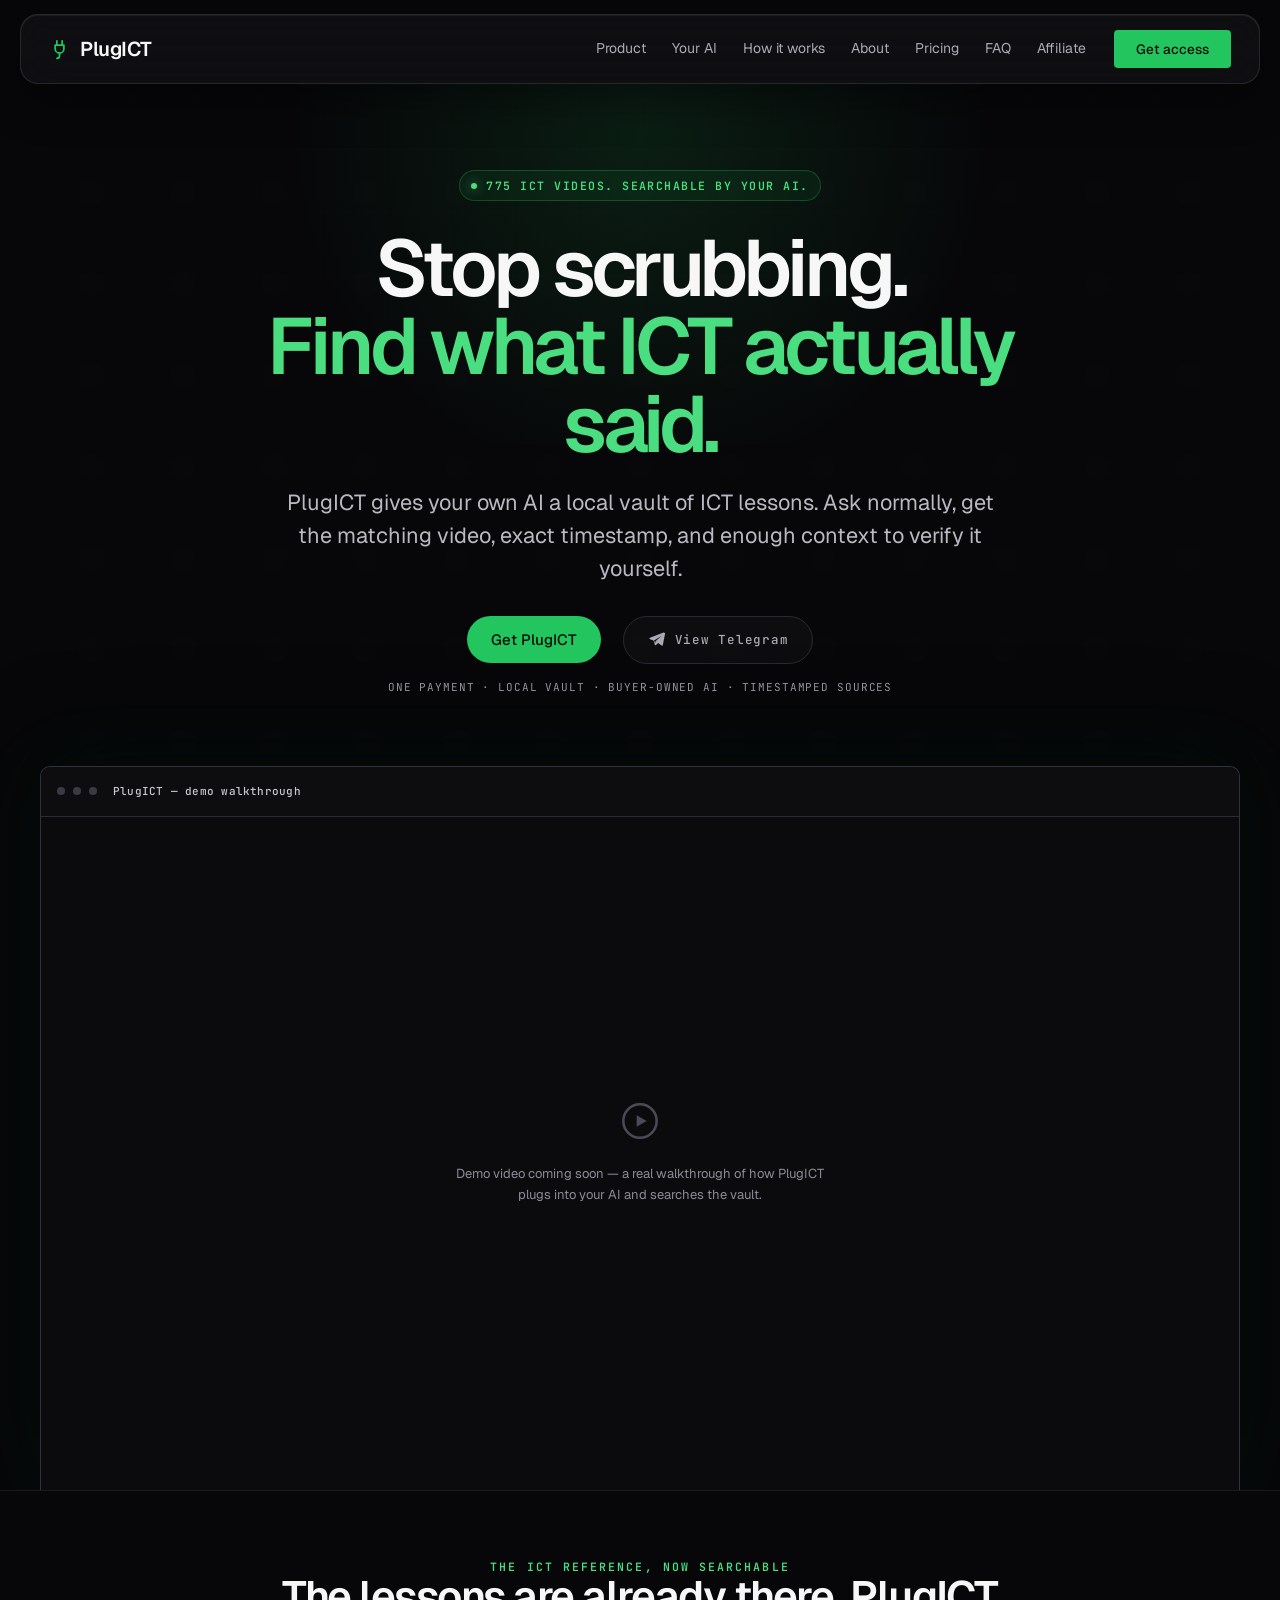
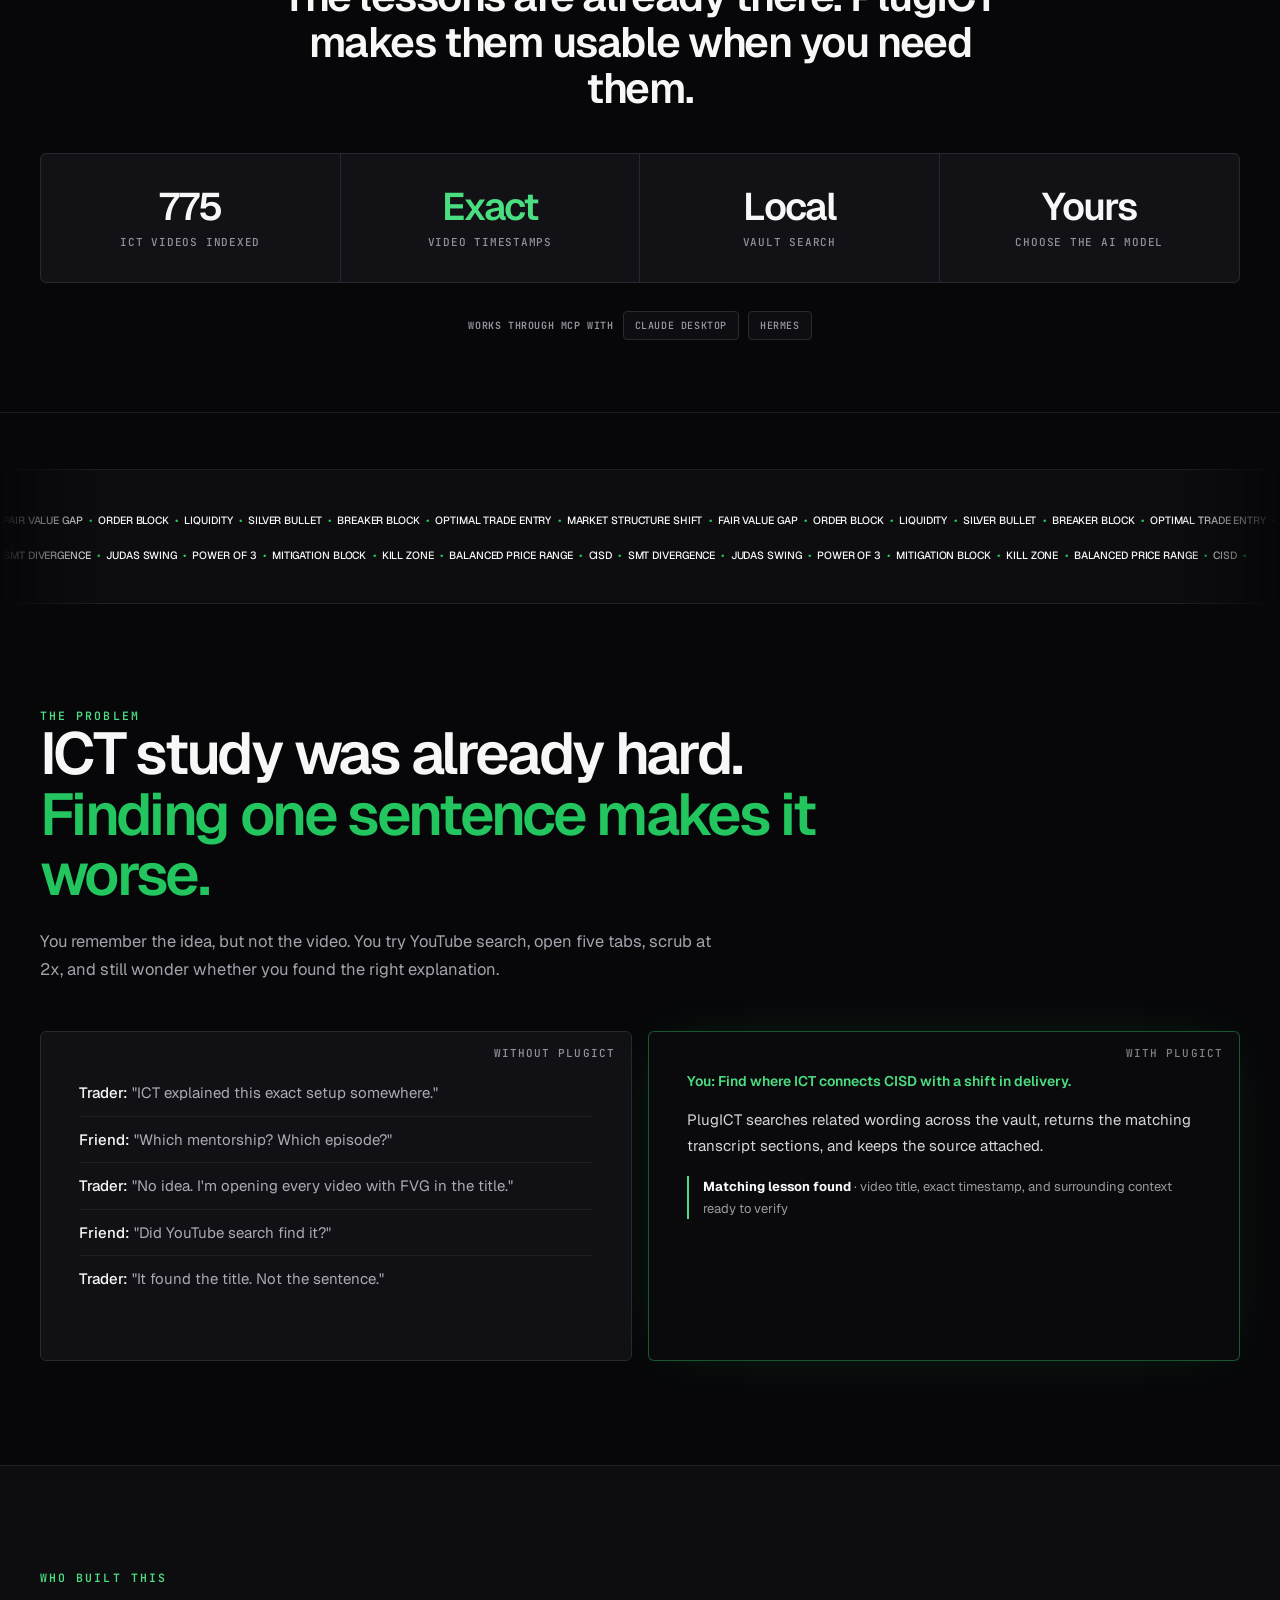
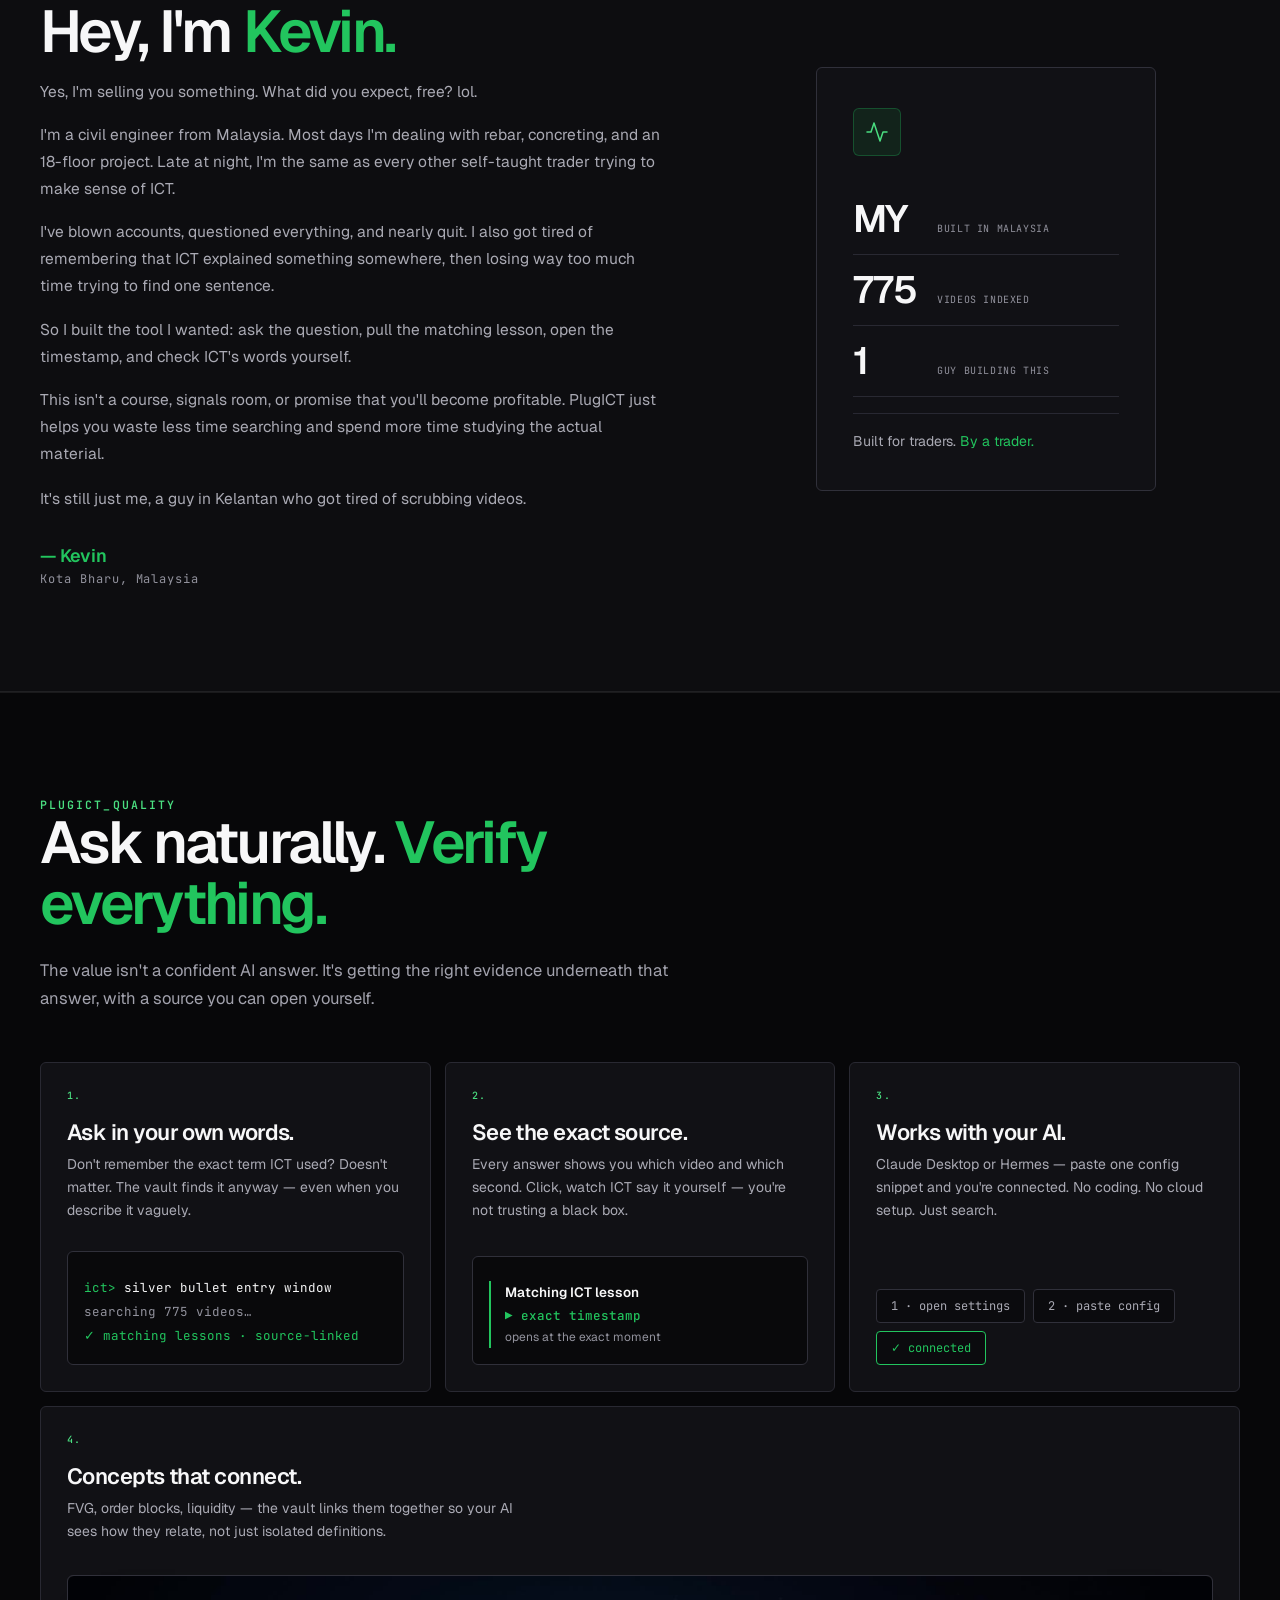
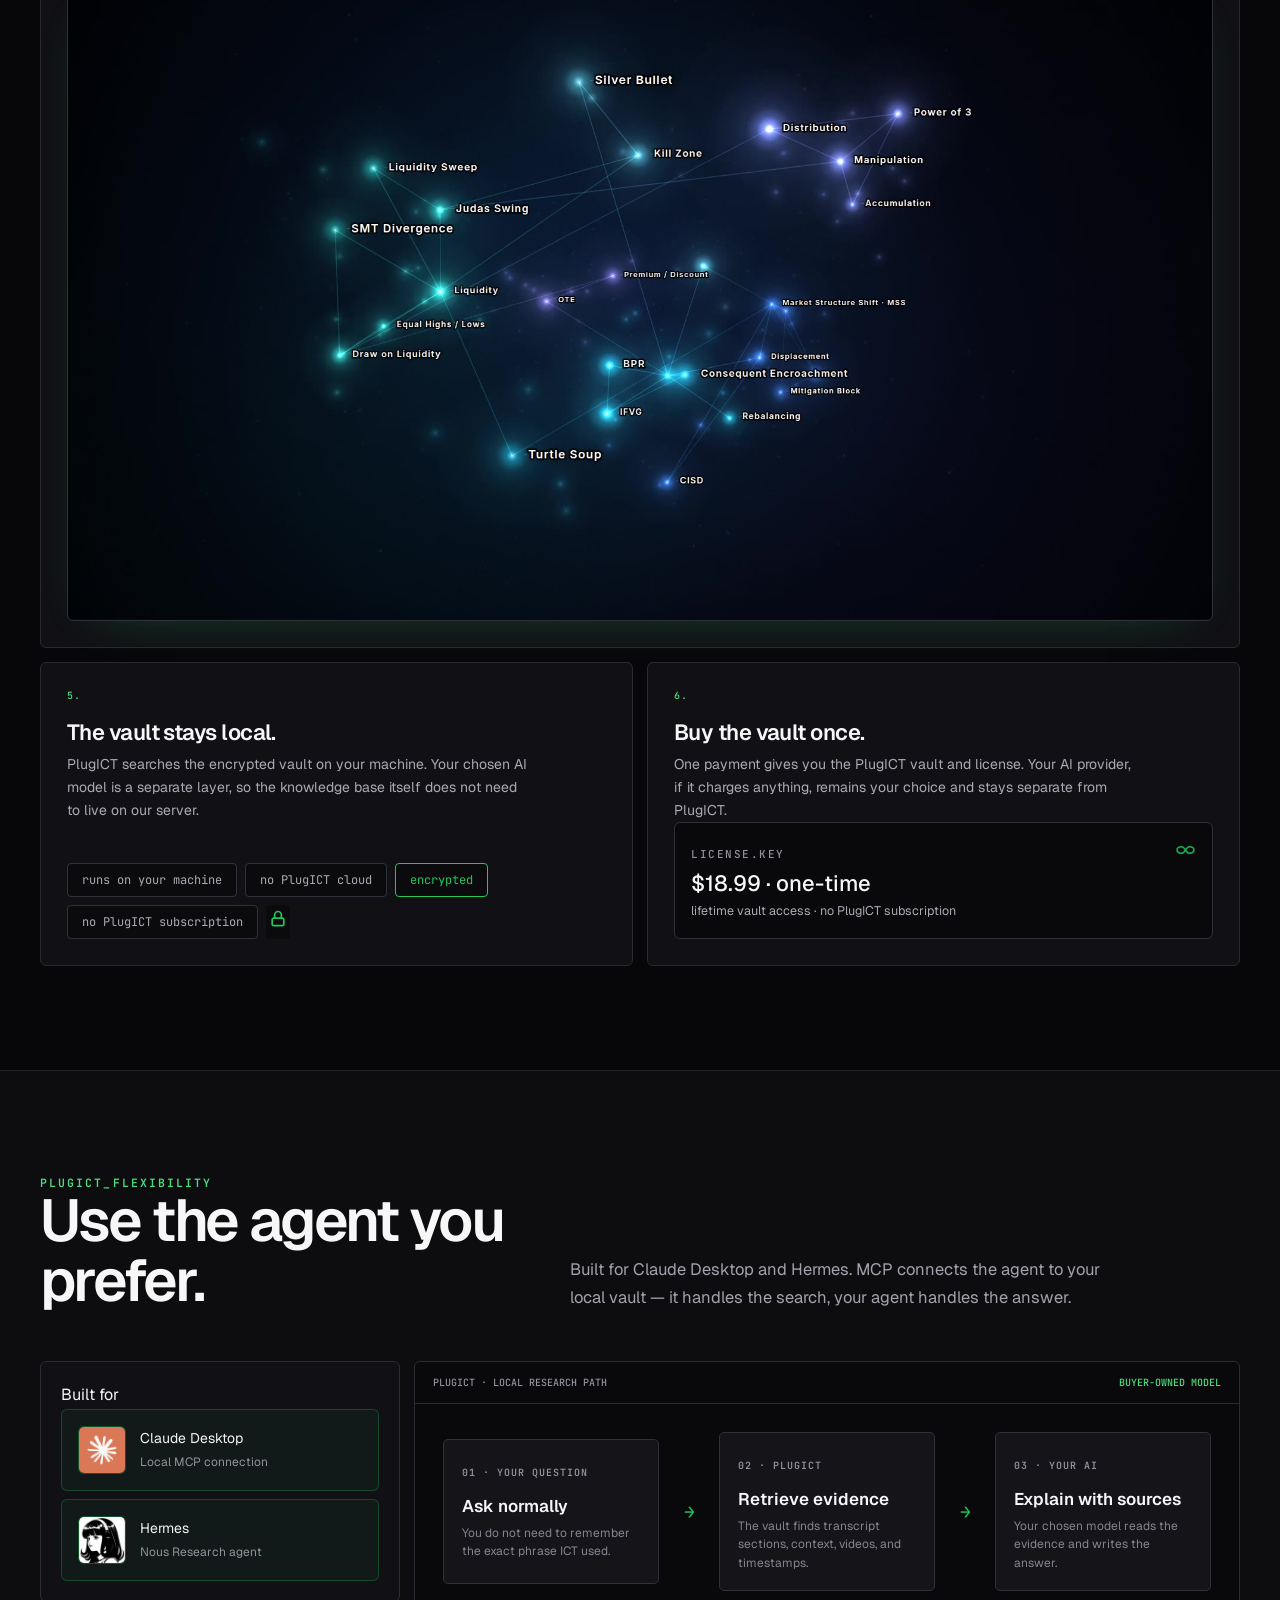
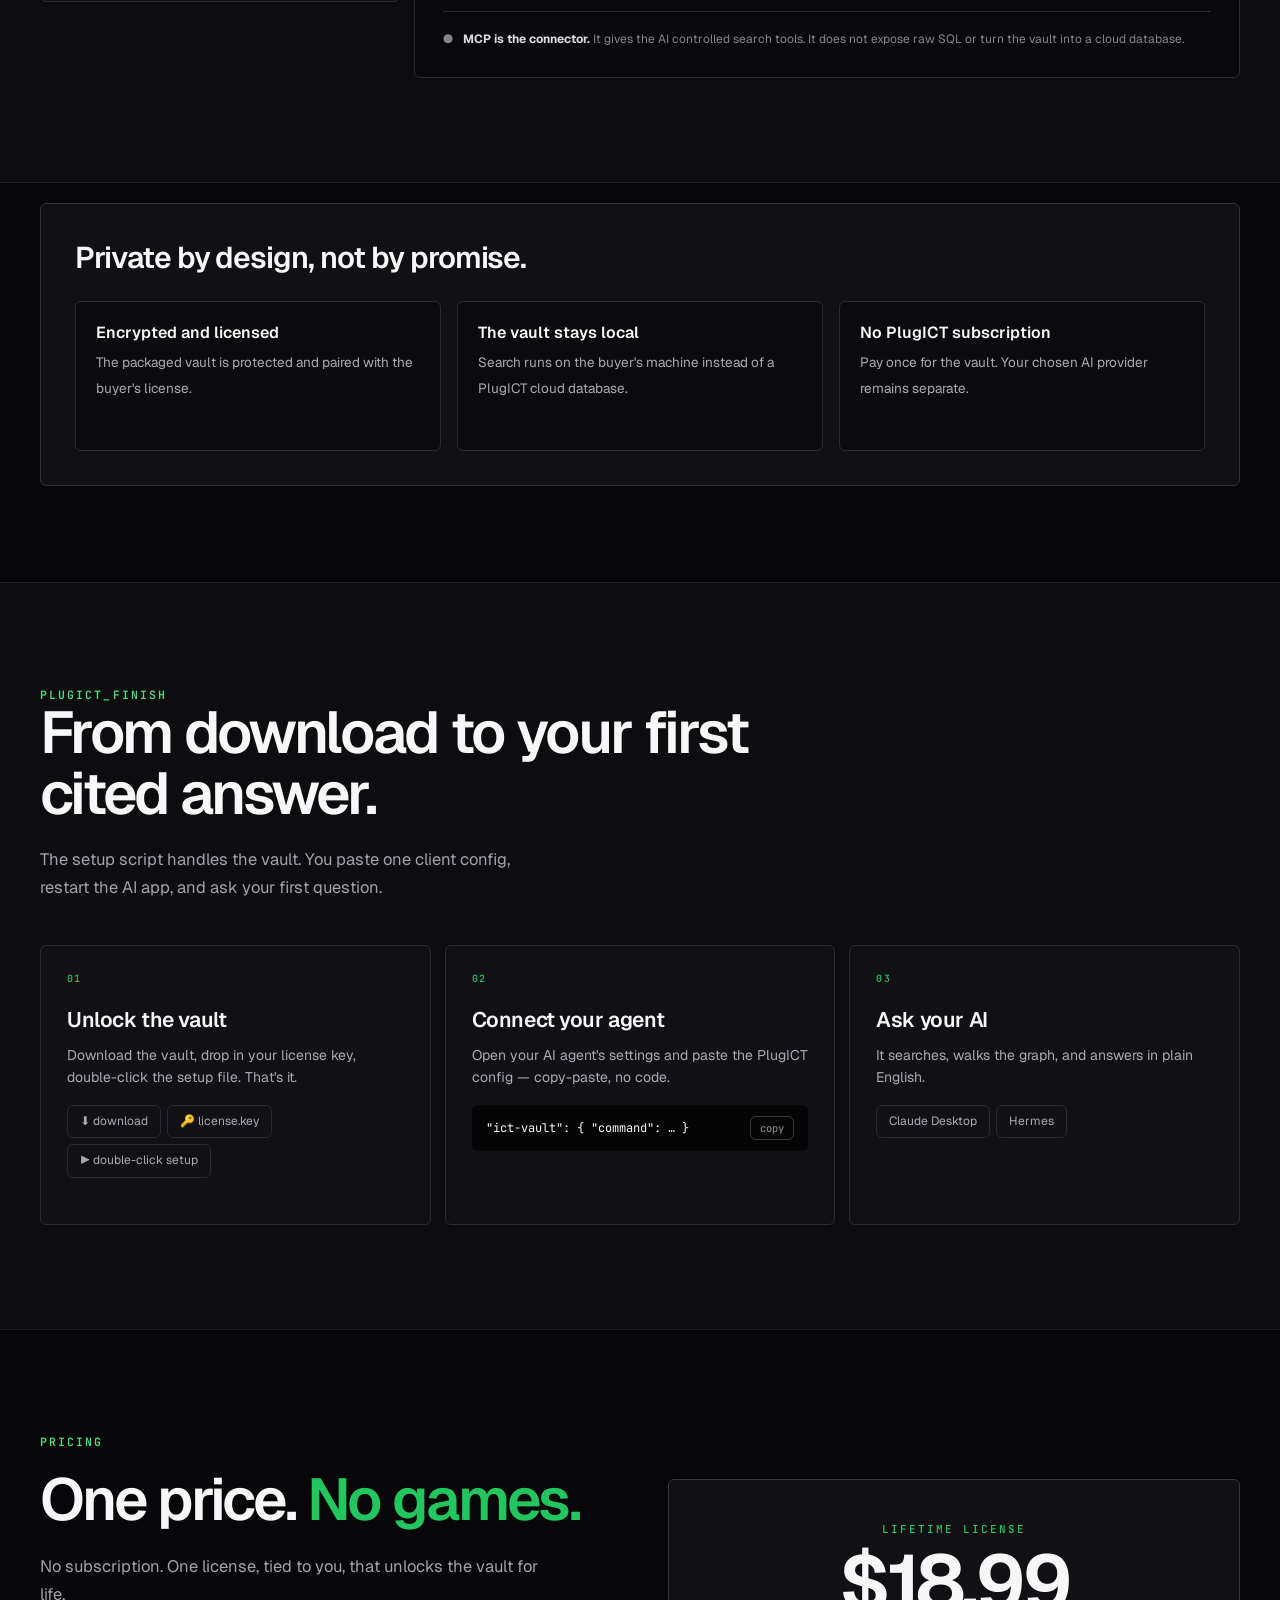
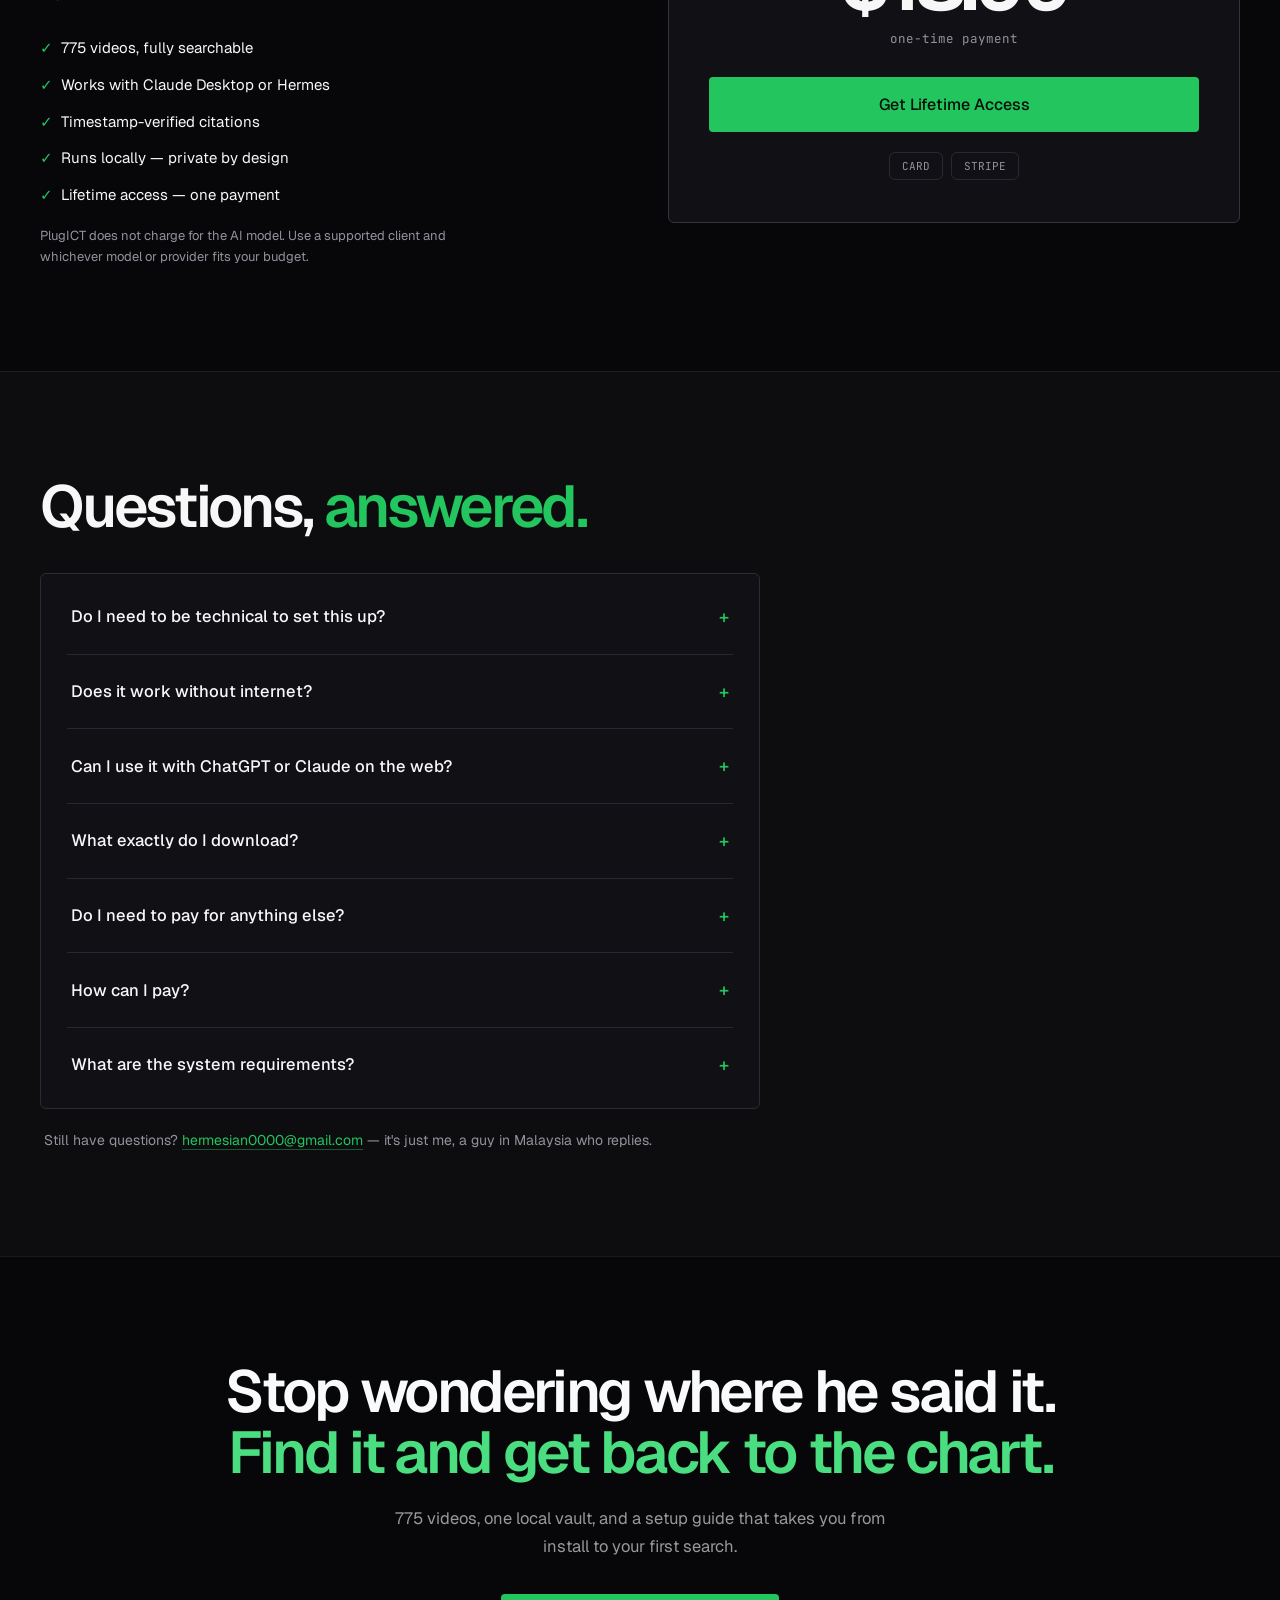
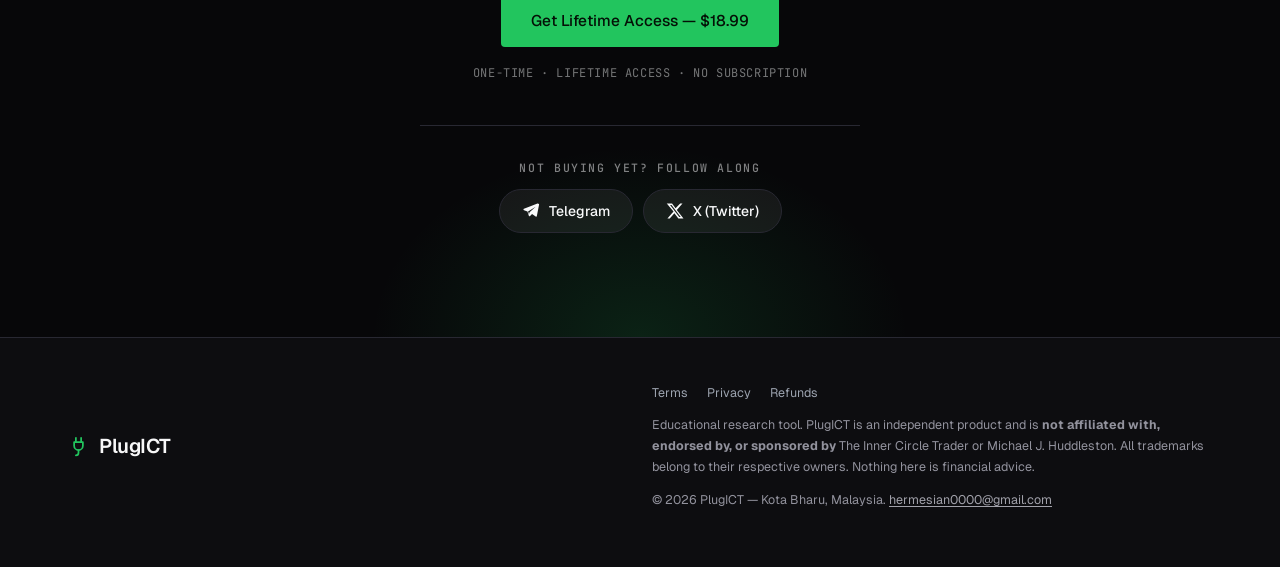
==== commit e4bf10da: "Revert "refresh landing with editorial research aesthetic" This reverts commit 003e532cbdbe0461a7c88" ====
--- a/index.html
+++ b/index.html
@@ -37,22 +37,10 @@
 
   supportEmail: 'hermesian0000@gmail.com',  // where buyers send payment proof / questions
 
-  /* Demo walkthrough video. Drop real files in assets/video/ and set the paths below —
-     the slot then shows a poster + play button and only loads the video on click.
-     mp4/webm: local video files (webm offered first). poster: still frame (webp/jpg).
-     captions: a .vtt file (recommended — many visitors watch muted).
-     embedUrl: fallback iframe embed (YouTube/Vimeo/Loom) if you're not self-hosting.
-     overlay: optional short honest label shown over the poster.
-     Leave everything empty and the honest "coming soon" placeholder stays. */
-  demoVideo: {
-    mp4: '',
-    webm: '',
-    poster: '',
-    captions: '',
-    embedUrl: '',
-    overlay: '',
-  },
-  demoVideoUrl: '',  // DEPRECATED — old alias for demoVideo.embedUrl, still honored
+  /* Demo walkthrough video. Set a YouTube embed URL (e.g.
+     'https://www.youtube.com/embed/VIDEO_ID') and the demo section appears.
+     Empty = section stays hidden. No placeholder shown to visitors. */
+  demoVideoUrl: '',
 
   /* Real buyer quotes only — leave empty until you have them. Each item:
      {quote:'…', who:'Firdaus, KL'}. Section stays hidden while empty. */
@@ -1228,61 +1216,25 @@
     });
   });
 
-  /* ── hero demo video: poster+click-to-load when self-hosted, iframe fallback for an
-     embed URL, honest "coming soon" placeholder when nothing is configured ── */
+  /* ── hero demo video: embeds once PLUGICT.demoVideoUrl is set, else shows an honest placeholder ── */
   (function(){
     const cfg=window.PLUGICT||{};
     const body=document.getElementById('hero-video-body');
-    if(!body) return;
-    const dv=cfg.demoVideo||{};
-    const embedUrl=dv.embedUrl||cfg.demoVideoUrl||'';
-    const hasFile=dv.mp4||dv.webm;
-
-    if(hasFile){
-      body.innerHTML='';
-      const poster=document.createElement(dv.poster?'img':'div');
-      poster.className='hero-video-poster';
-      if(dv.poster){poster.src=dv.poster;poster.alt='PlugICT demo preview';poster.loading='lazy';}
-      body.appendChild(poster);
-
-      if(dv.overlay){
-        const ov=document.createElement('div');
-        ov.className='hero-video-overlay';
-        ov.textContent=dv.overlay;
-        body.appendChild(ov);
-      }
-
-      const play=document.createElement('button');
-      play.type='button';
-      play.className='hero-video-play';
-      play.setAttribute('aria-label','Play the PlugICT demo video');
-      play.innerHTML='<svg viewBox="0 0 24 24" fill="currentColor" aria-hidden="true"><path d="M8 5v14l11-7z"/></svg>';
-      body.appendChild(play);
-
-      play.addEventListener('click',()=>{
-        const v=document.createElement('video');
-        v.controls=true; v.playsInline=true; v.preload='metadata'; v.autoplay=true;
-        if(dv.poster)v.poster=dv.poster;
-        if(dv.webm){const s=document.createElement('source');s.src=dv.webm;s.type='video/webm';v.appendChild(s);}
-        if(dv.mp4){const s=document.createElement('source');s.src=dv.mp4;s.type='video/mp4';v.appendChild(s);}
-        if(dv.captions){
-          const t=document.createElement('track');
-          t.kind='captions';t.srclang='en';t.label='English';t.src=dv.captions;t.default=true;
-          v.appendChild(t);
-        }
-        body.innerHTML='';
-        body.appendChild(v);
-        v.play().catch(()=>{});
-      });
-    }else if(embedUrl){
-      body.innerHTML='';
+    if(!body||!cfg.demoVideoUrl) return;
+    const url=cfg.demoVideoUrl;
+    const isFile=/\.(mp4|webm|ogv)(\?.*)?$/i.test(url);
+    body.innerHTML='';
+    if(isFile){
+      const v=document.createElement('video');
+      v.src=url; v.controls=true; v.playsInline=true; v.preload='metadata';
+      body.appendChild(v);
+    }else{
       const f=document.createElement('iframe');
-      f.src=embedUrl; f.title='PlugICT demo video'; f.loading='lazy'; f.frameBorder='0';
+      f.src=url; f.title='PlugICT demo video'; f.loading='lazy'; f.frameBorder='0';
       f.allow='accelerometer; autoplay; clipboard-write; encrypted-media; gyroscope; picture-in-picture';
       f.allowFullscreen=true;
       body.appendChild(f);
     }
-    // else: leave the honest placeholder untouched.
   })();
 
   /* ── payments: modal, countdown, email capture (config in <head>) ── */
--- a/assets/coderabbit-v2.css
+++ b/assets/coderabbit-v2.css
@@ -61,22 +61,6 @@
 .hero-video-placeholder{max-width:460px;padding:32px;text-align:center;color:#8b8b96}
 .hero-video-placeholder svg{width:40px;height:40px;margin:0 auto 14px;color:#4b4b58}
 .hero-video-placeholder p{font-size:13px;line-height:1.6}
-.hero-video-poster{position:absolute;inset:0;width:100%;height:100%;object-fit:cover;display:block;background:#0b0b0e}
-.hero-video-play{position:absolute;top:50%;left:50%;transform:translate(-50%,-50%);width:68px;height:68px;
-  border-radius:50%;border:none;cursor:pointer;display:grid;place-items:center;
-  background:rgba(34,197,94,.92);color:#04140a;box-shadow:0 8px 28px rgba(0,0,0,.4),0 0 0 6px rgba(255,255,255,.08);
-  transition:transform .15s ease,background .2s}
-.hero-video-play svg{width:26px;height:26px;margin-left:3px}
-.hero-video-play:hover{background:#4ade80;transform:translate(-50%,-50%) scale(1.06)}
-.hero-video-play:focus-visible{outline:2px solid #4ade80;outline-offset:4px}
-.hero-video-overlay{position:absolute;left:16px;bottom:16px;right:16px;max-width:calc(100% - 32px);
-  padding:9px 14px;border-radius:8px;background:rgba(10,10,12,.72);backdrop-filter:blur(4px);
-  color:#f2f2f4;font:500 13px var(--sans, sans-serif);line-height:1.4;pointer-events:none}
-@media(max-width:480px){
-  .hero-video-play{width:56px;height:56px}
-  .hero-video-play svg{width:22px;height:22px}
-  .hero-video-overlay{font-size:12px;left:12px;right:12px;bottom:12px}
-}
 
 /* Proof band replaces a generic stats line with a confidence-building section. */
 .proof-band{padding:68px 28px 72px;background:var(--paper);border-bottom:1px solid var(--line-soft)}
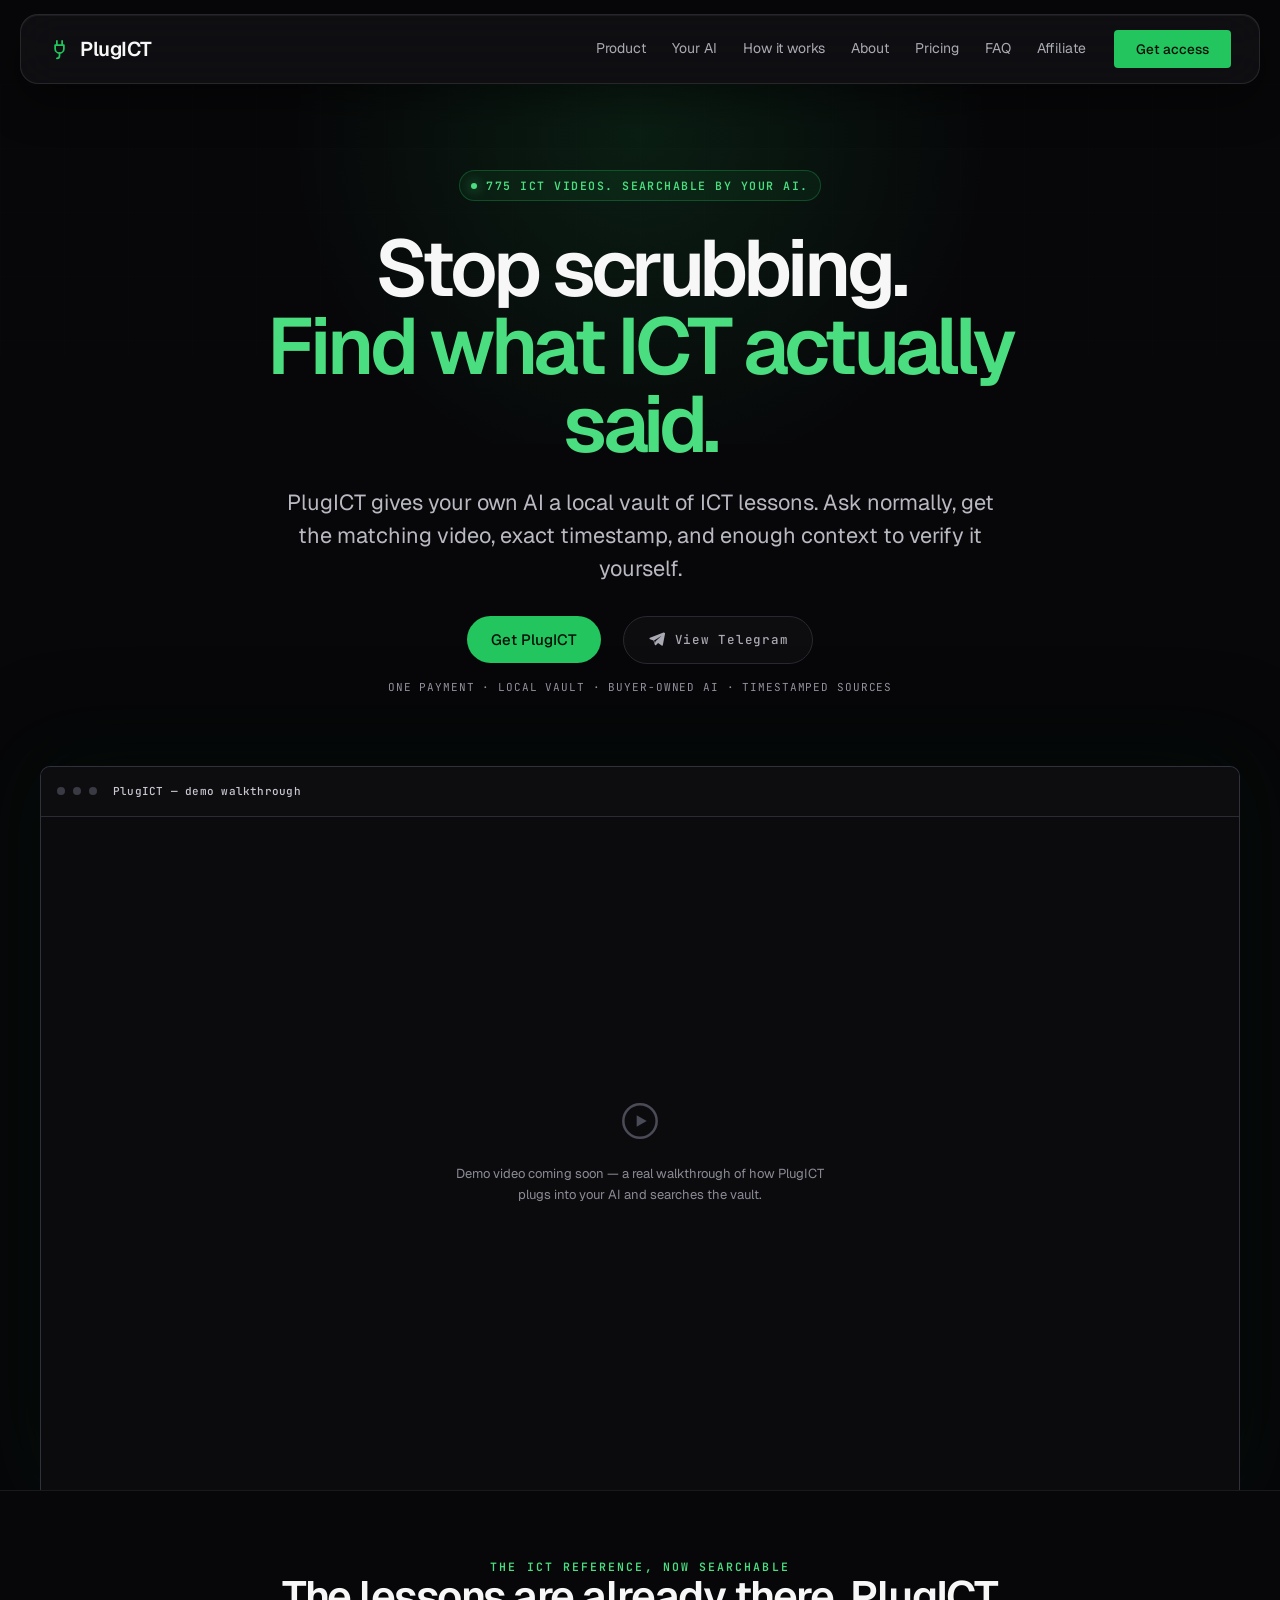
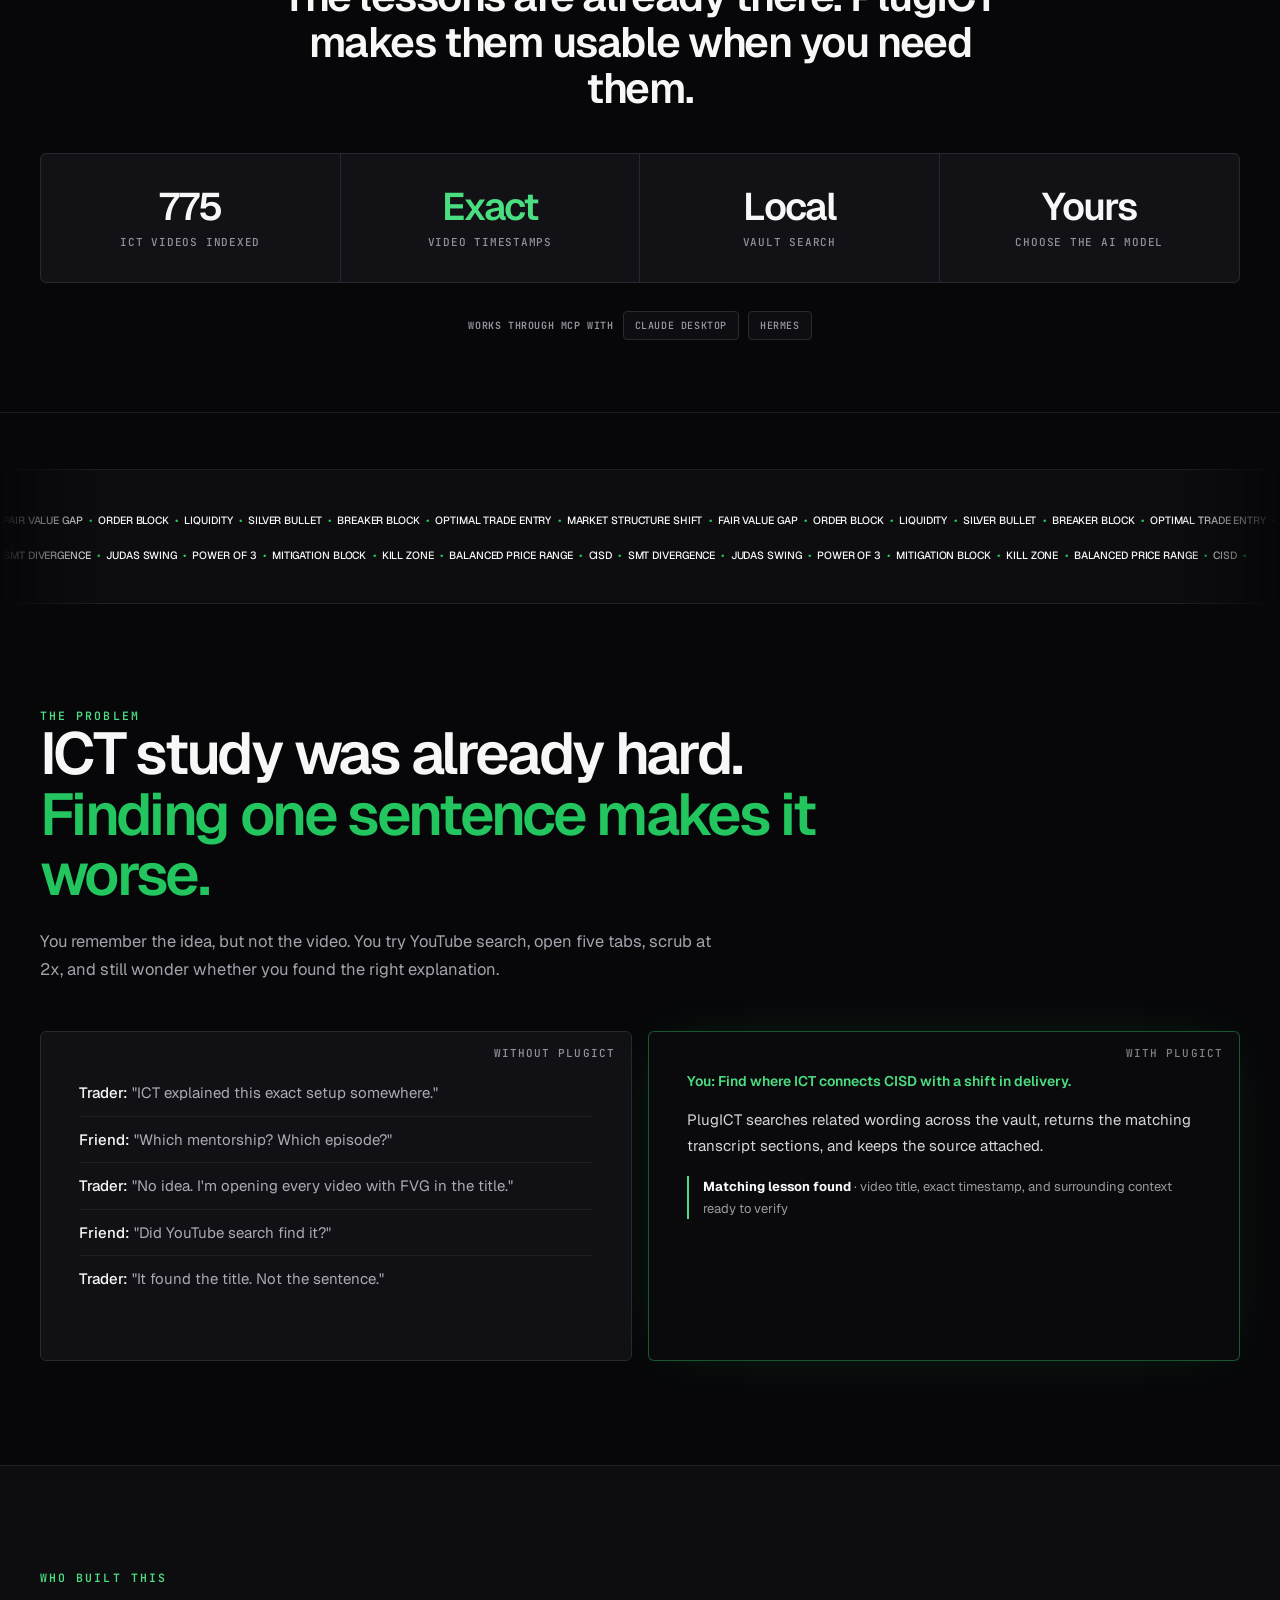
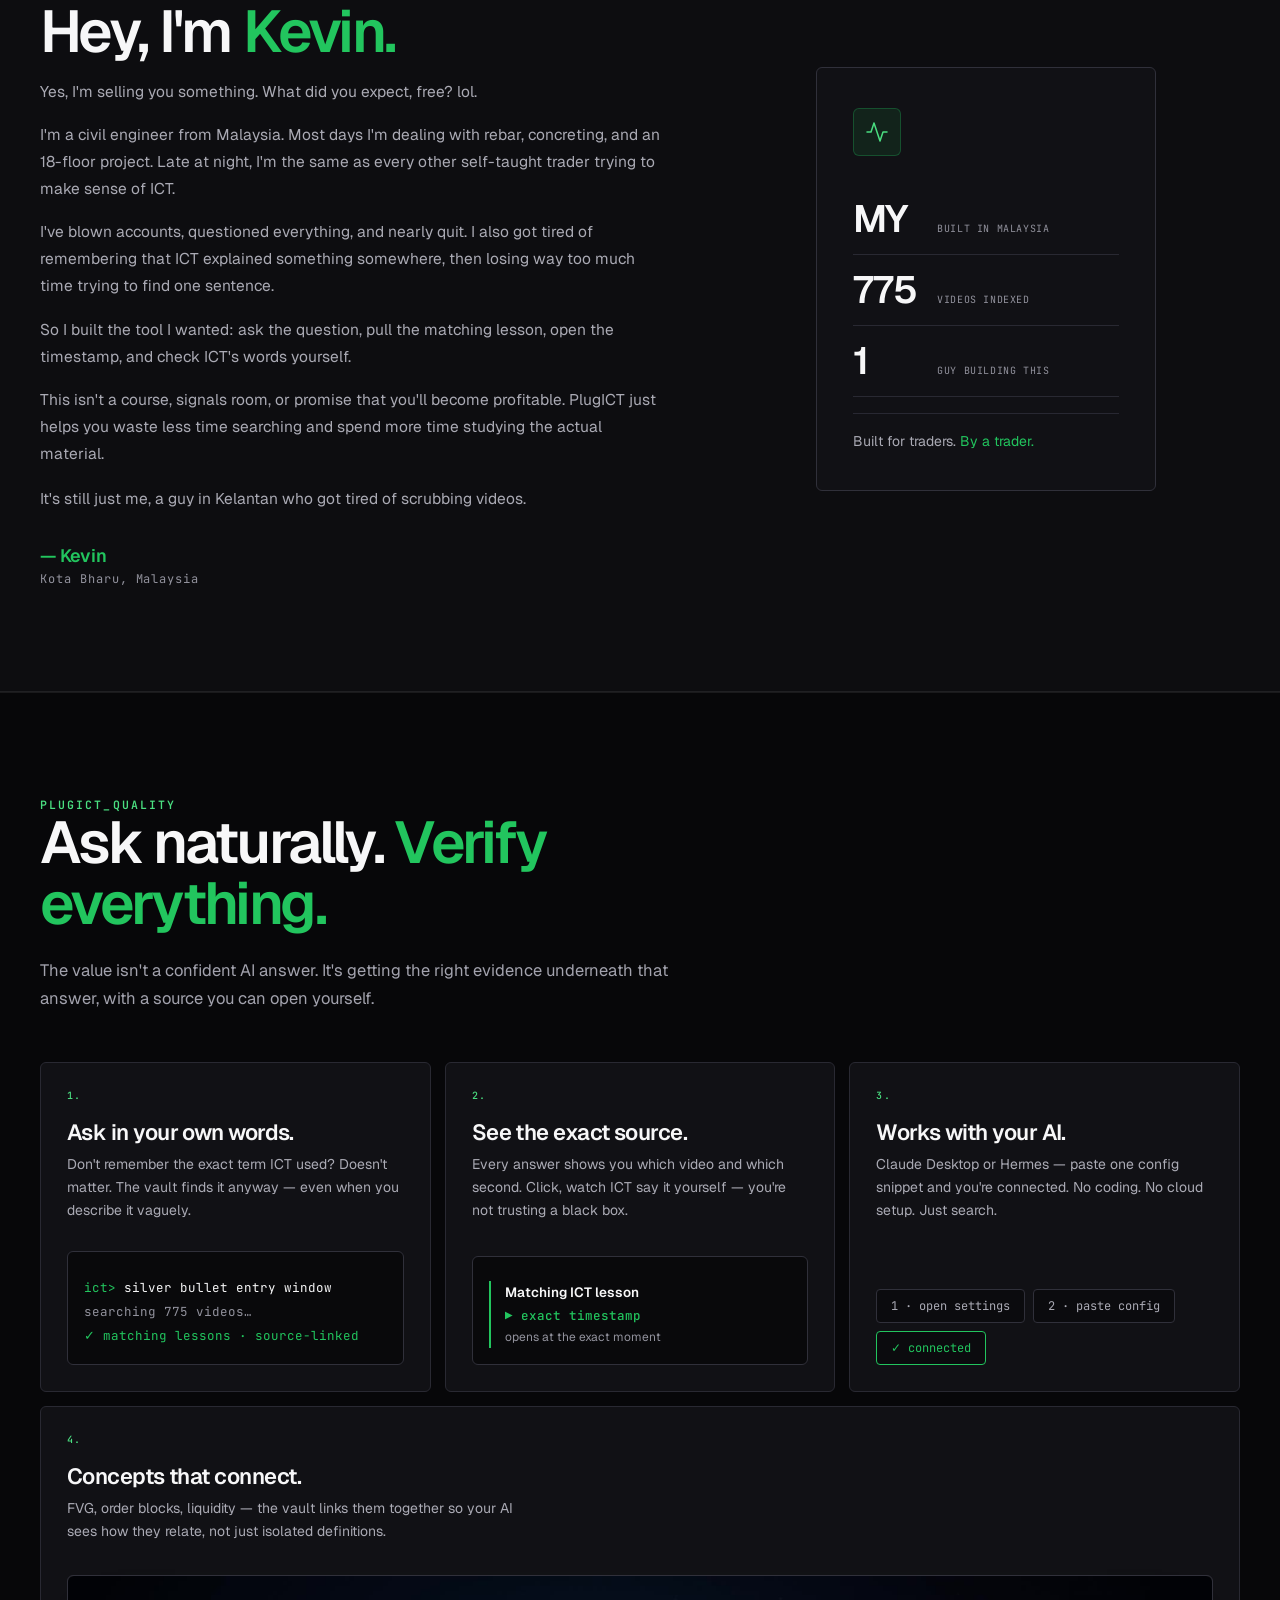
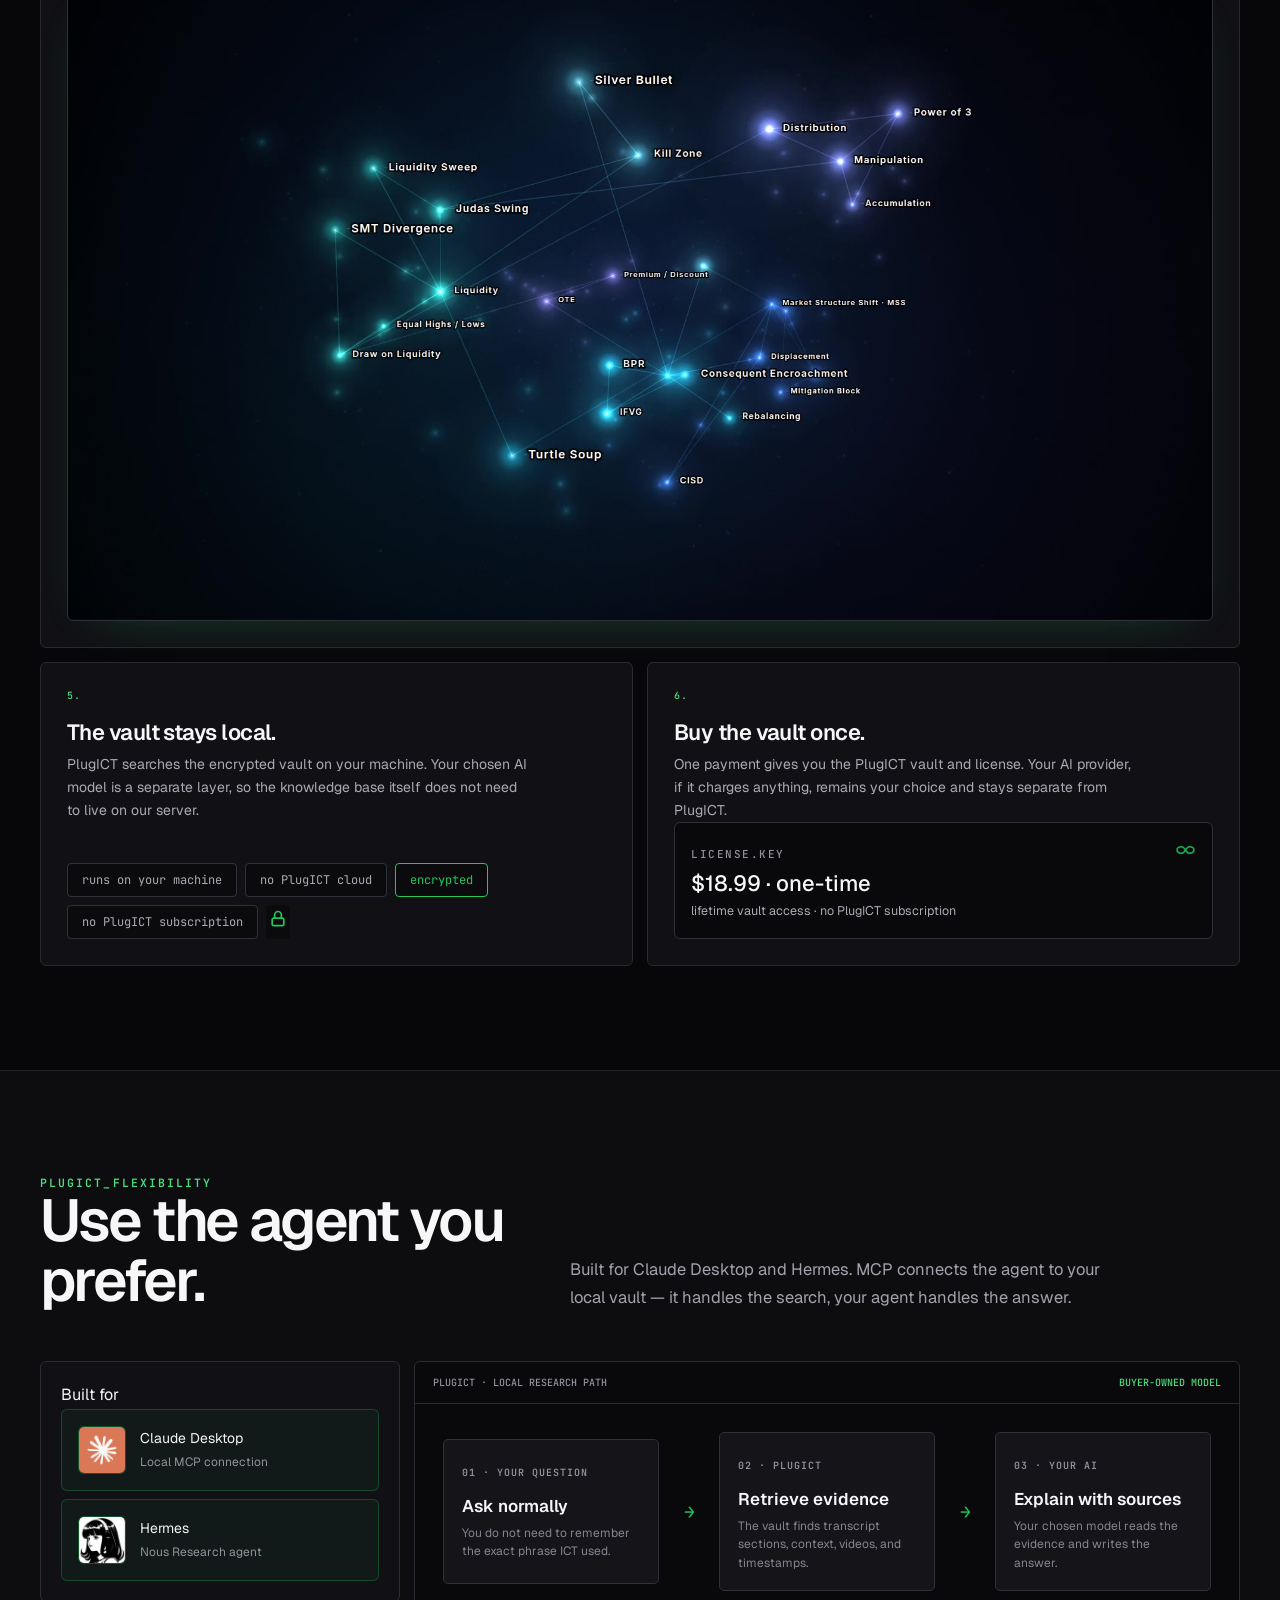
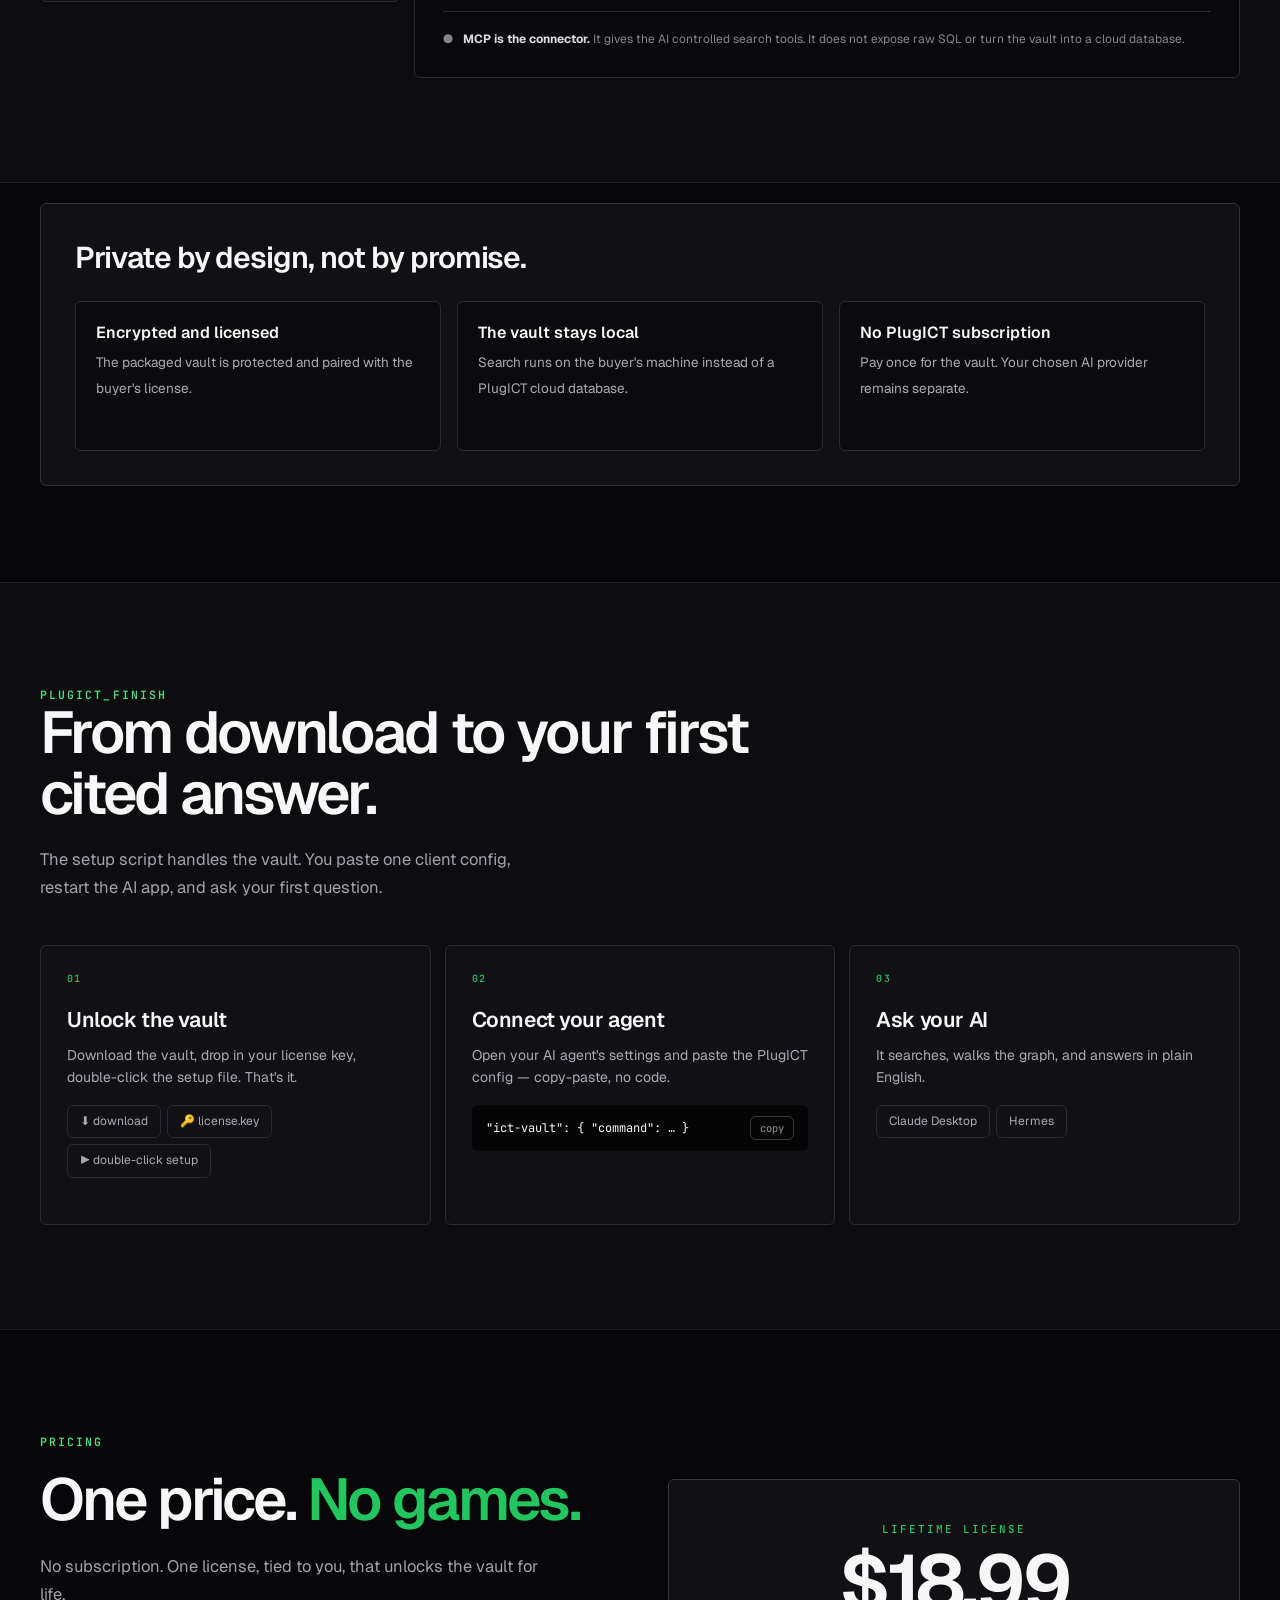
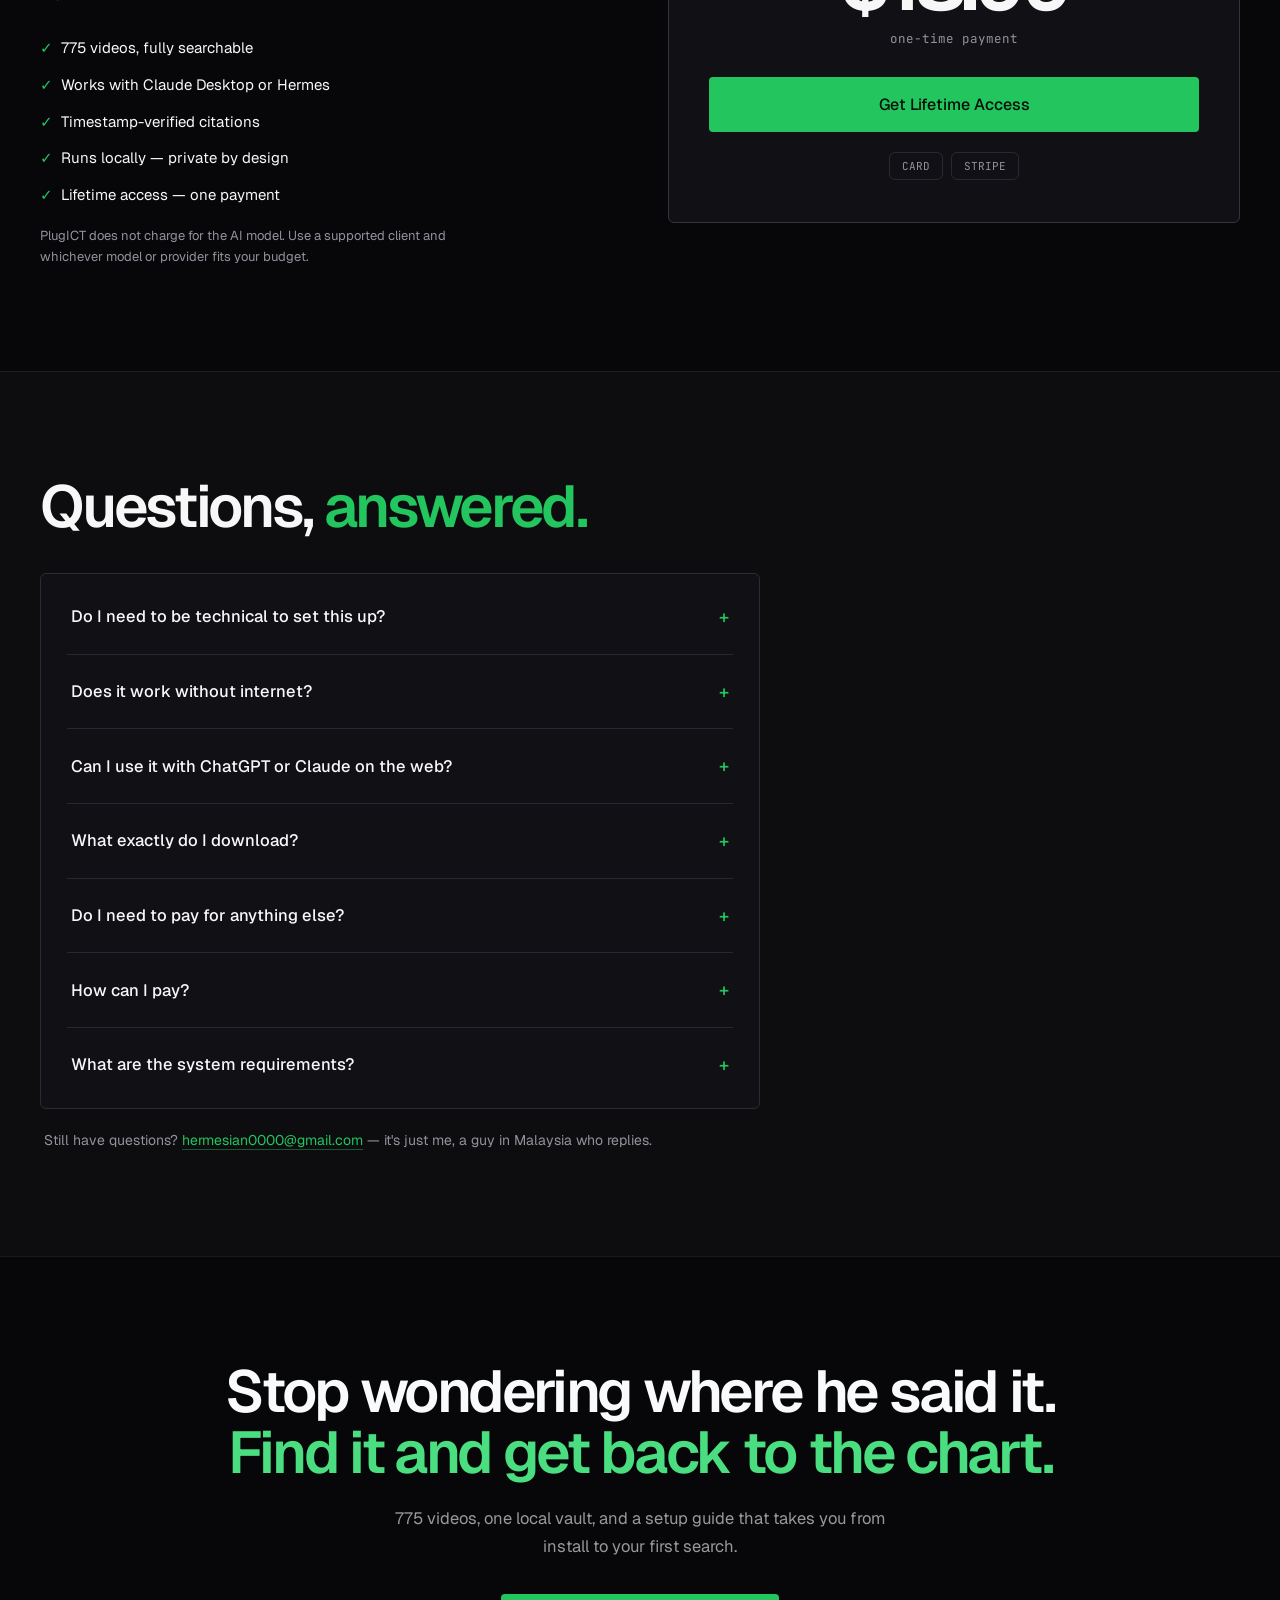
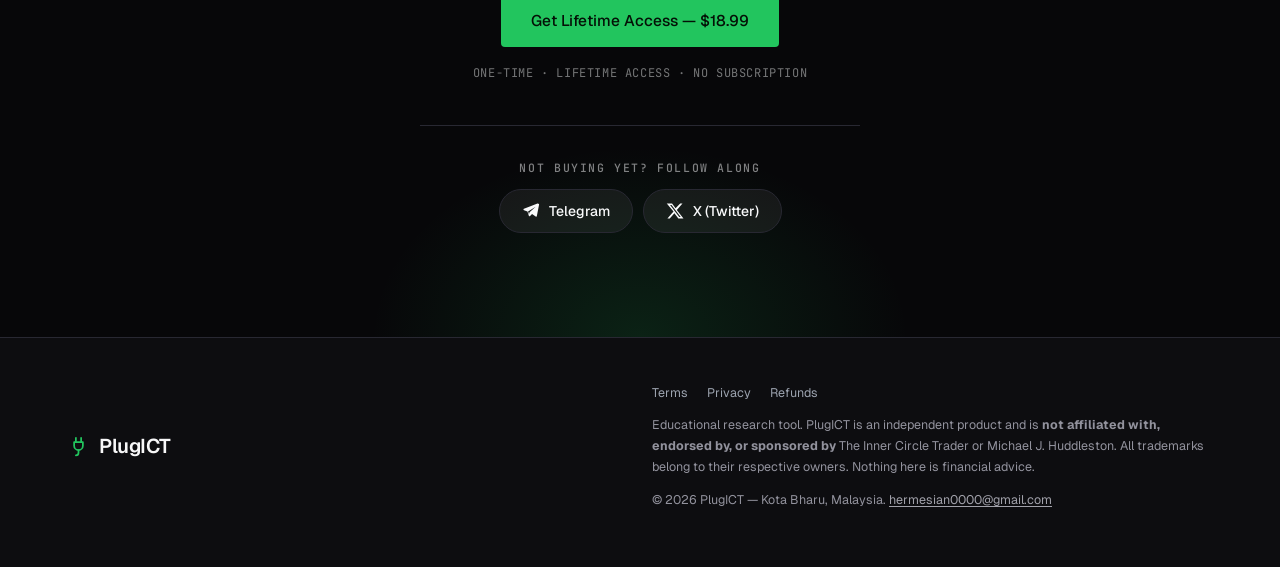
==== commit 96a6256a: "cache bust landing scroll reveal stylesheet" ====
--- a/index.html
+++ b/index.html
@@ -681,7 +681,7 @@
     #hero-canvas{display:none} #spotlight{display:none !important}
   }
 </style>
-<link rel="stylesheet" href="assets/coderabbit-v2.css">
+<link rel="stylesheet" href="assets/coderabbit-v2.css?v=scroll-reveal-1">
 </head>
 <body>
 <div id="spotlight" aria-hidden="true"></div>
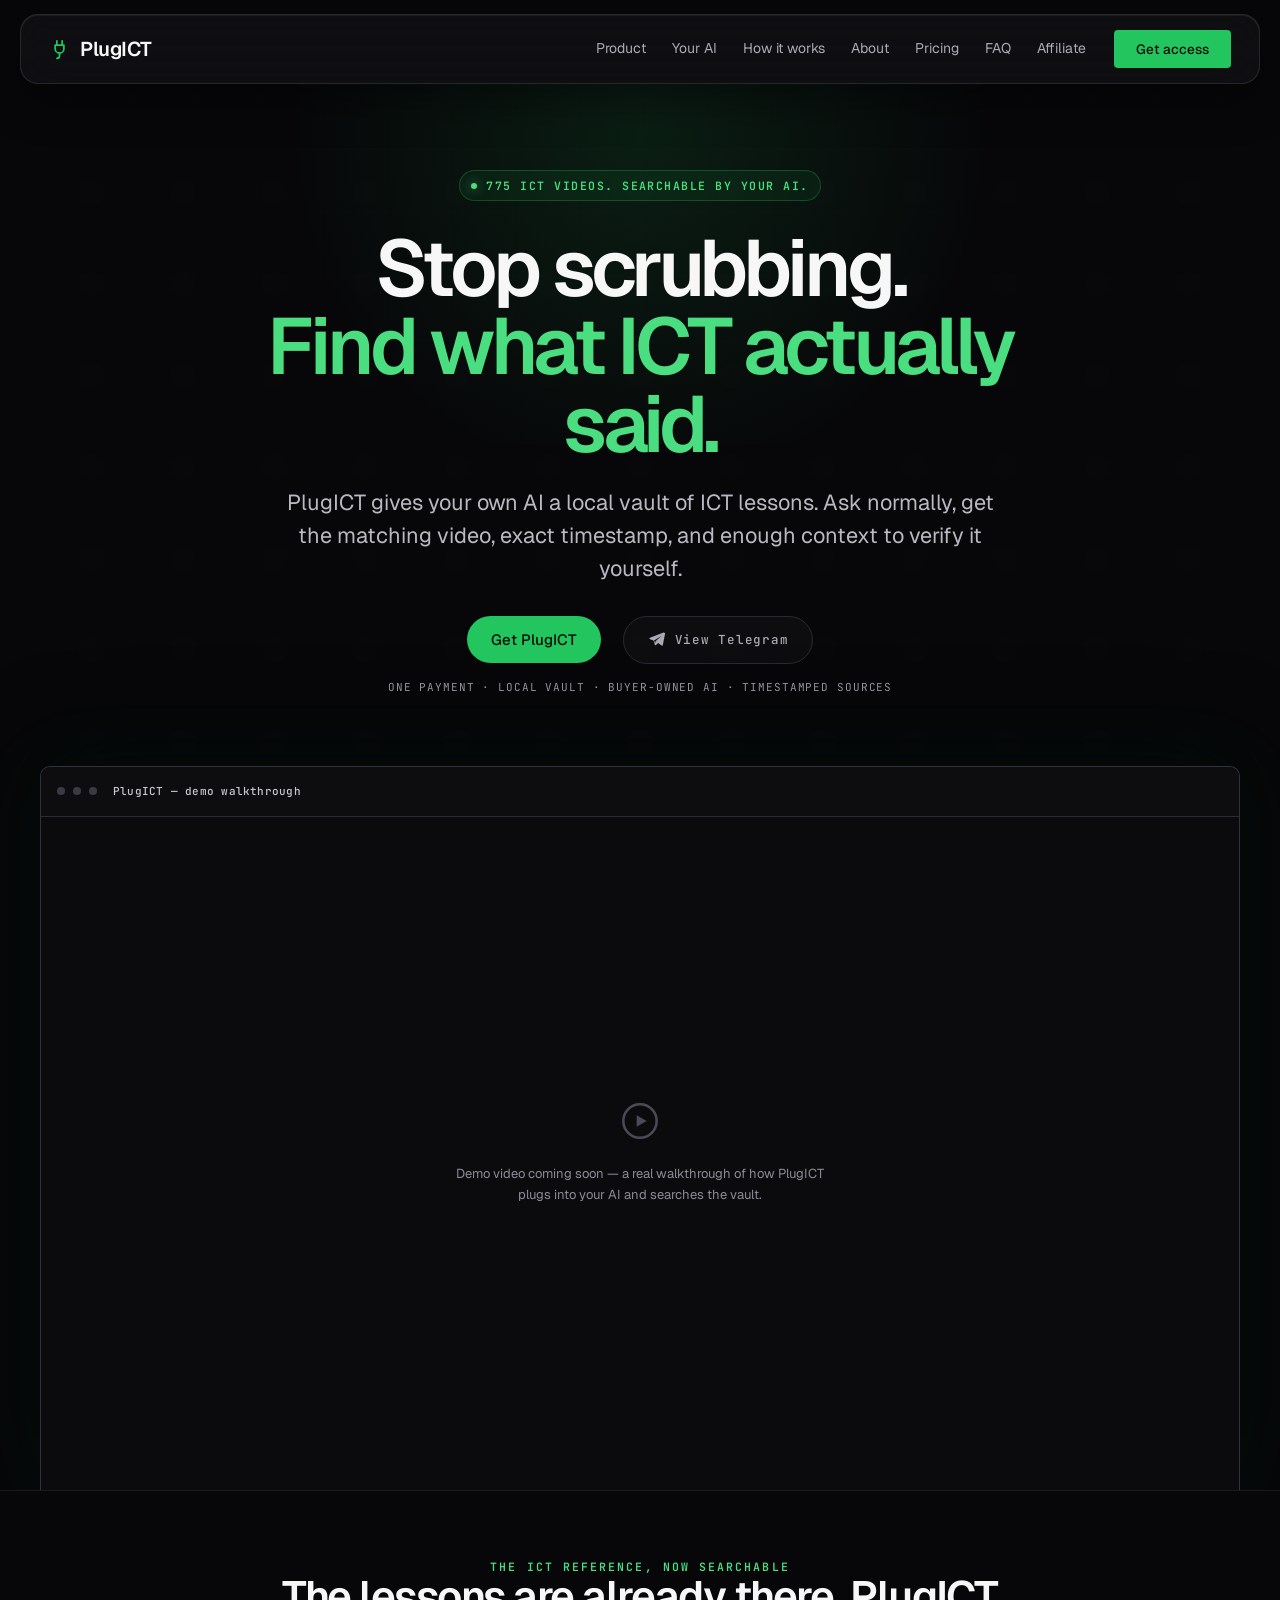
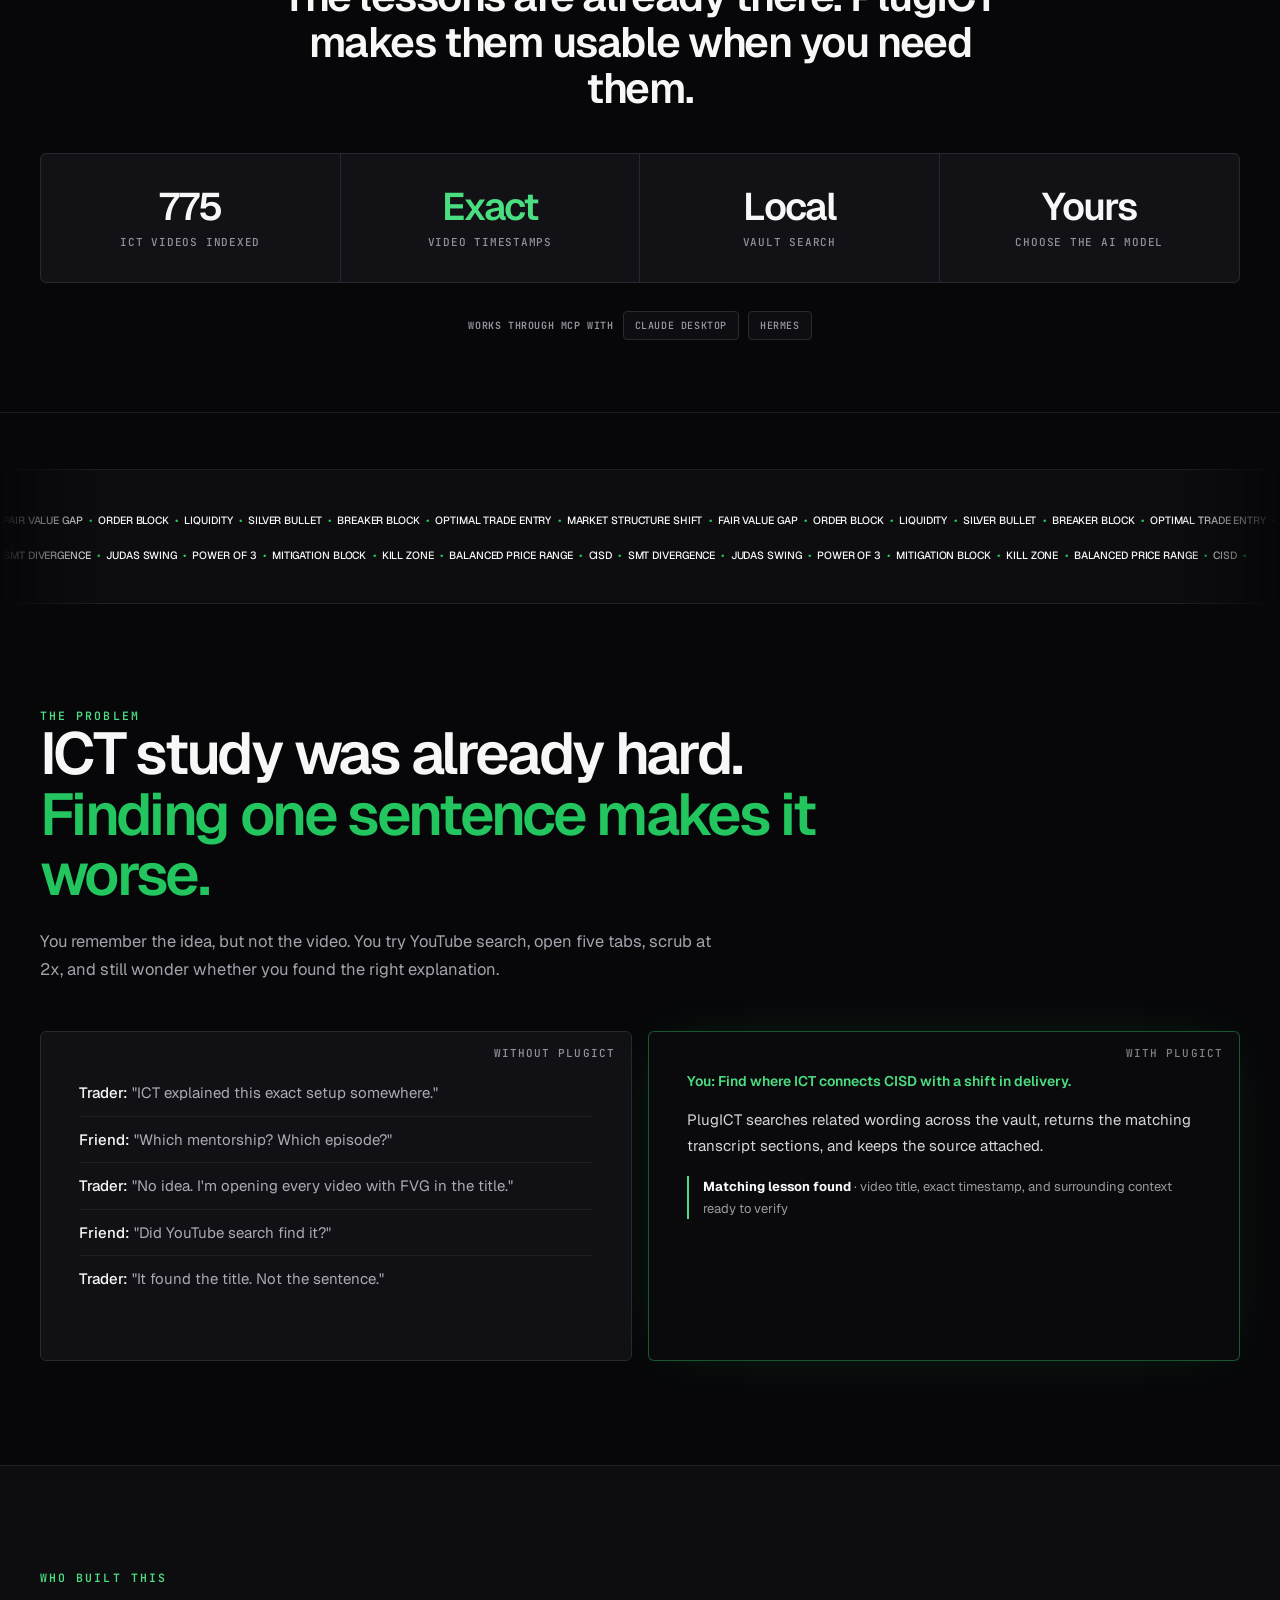
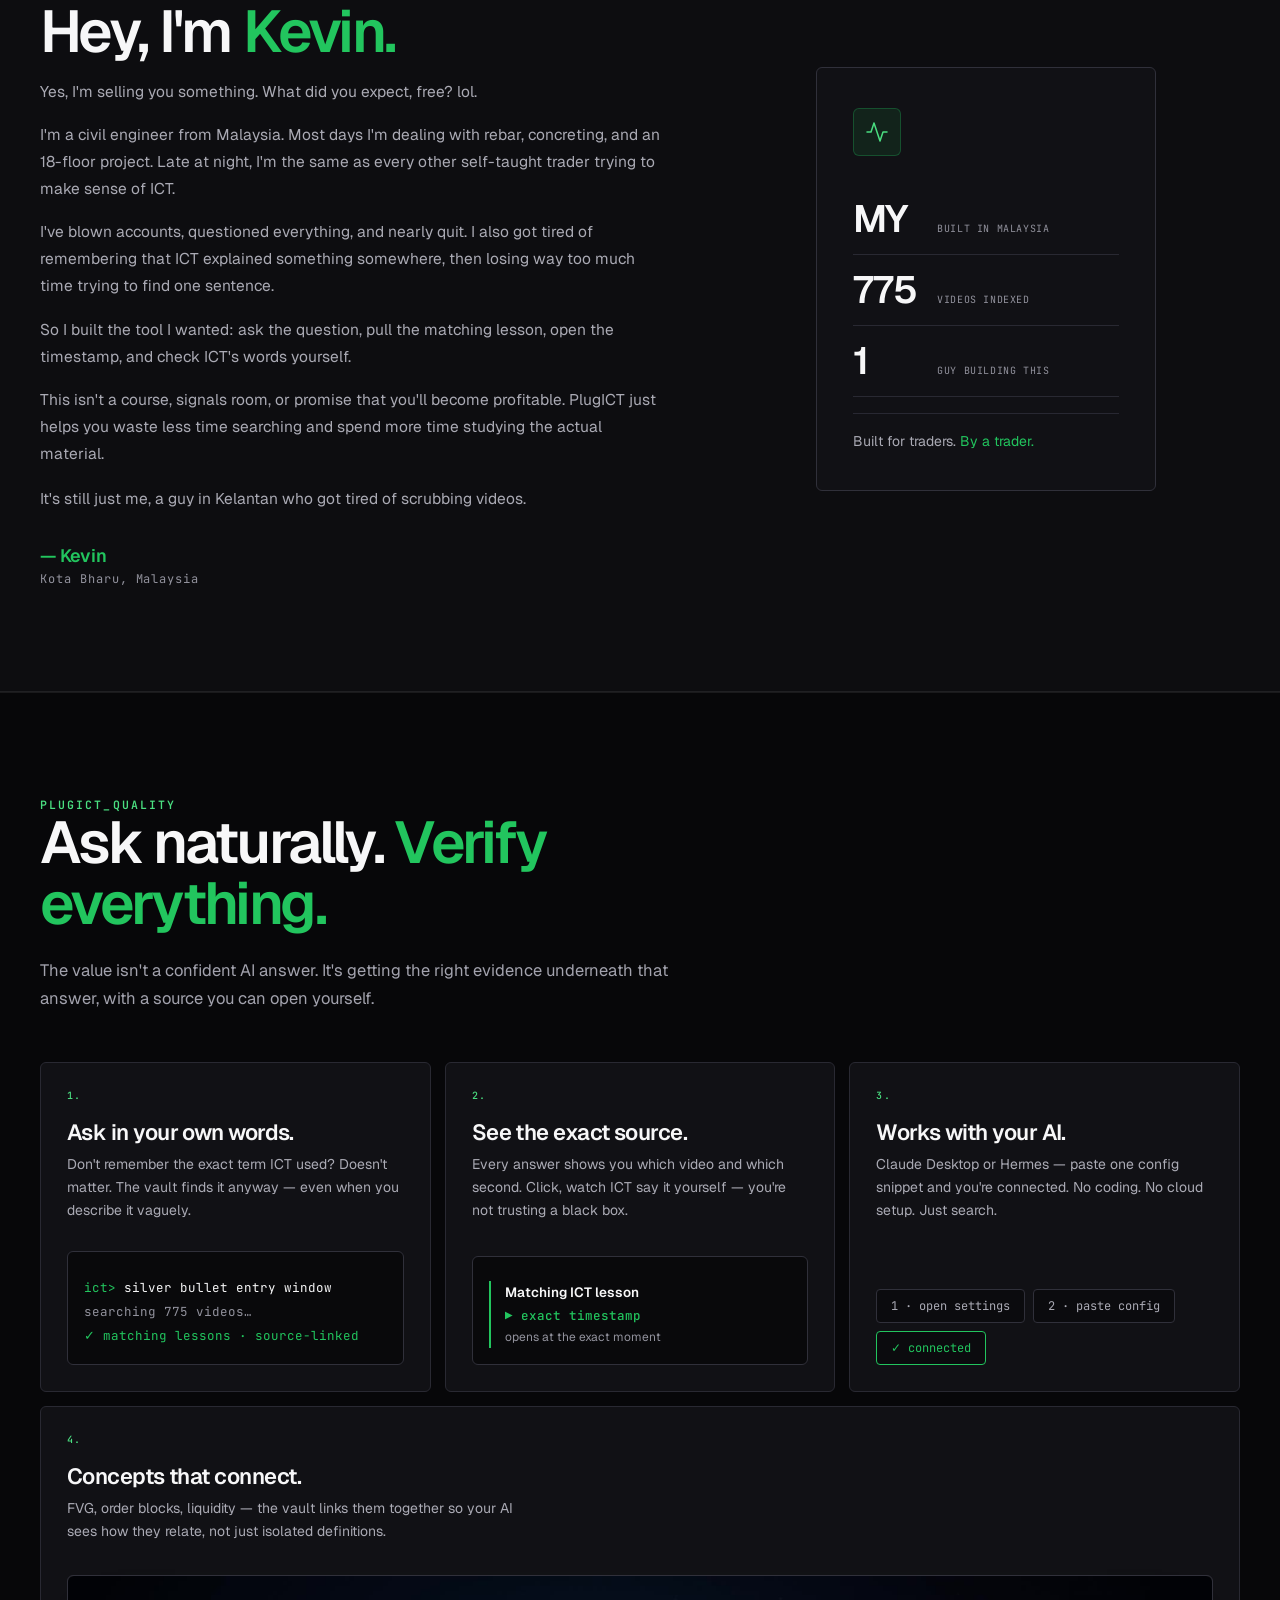
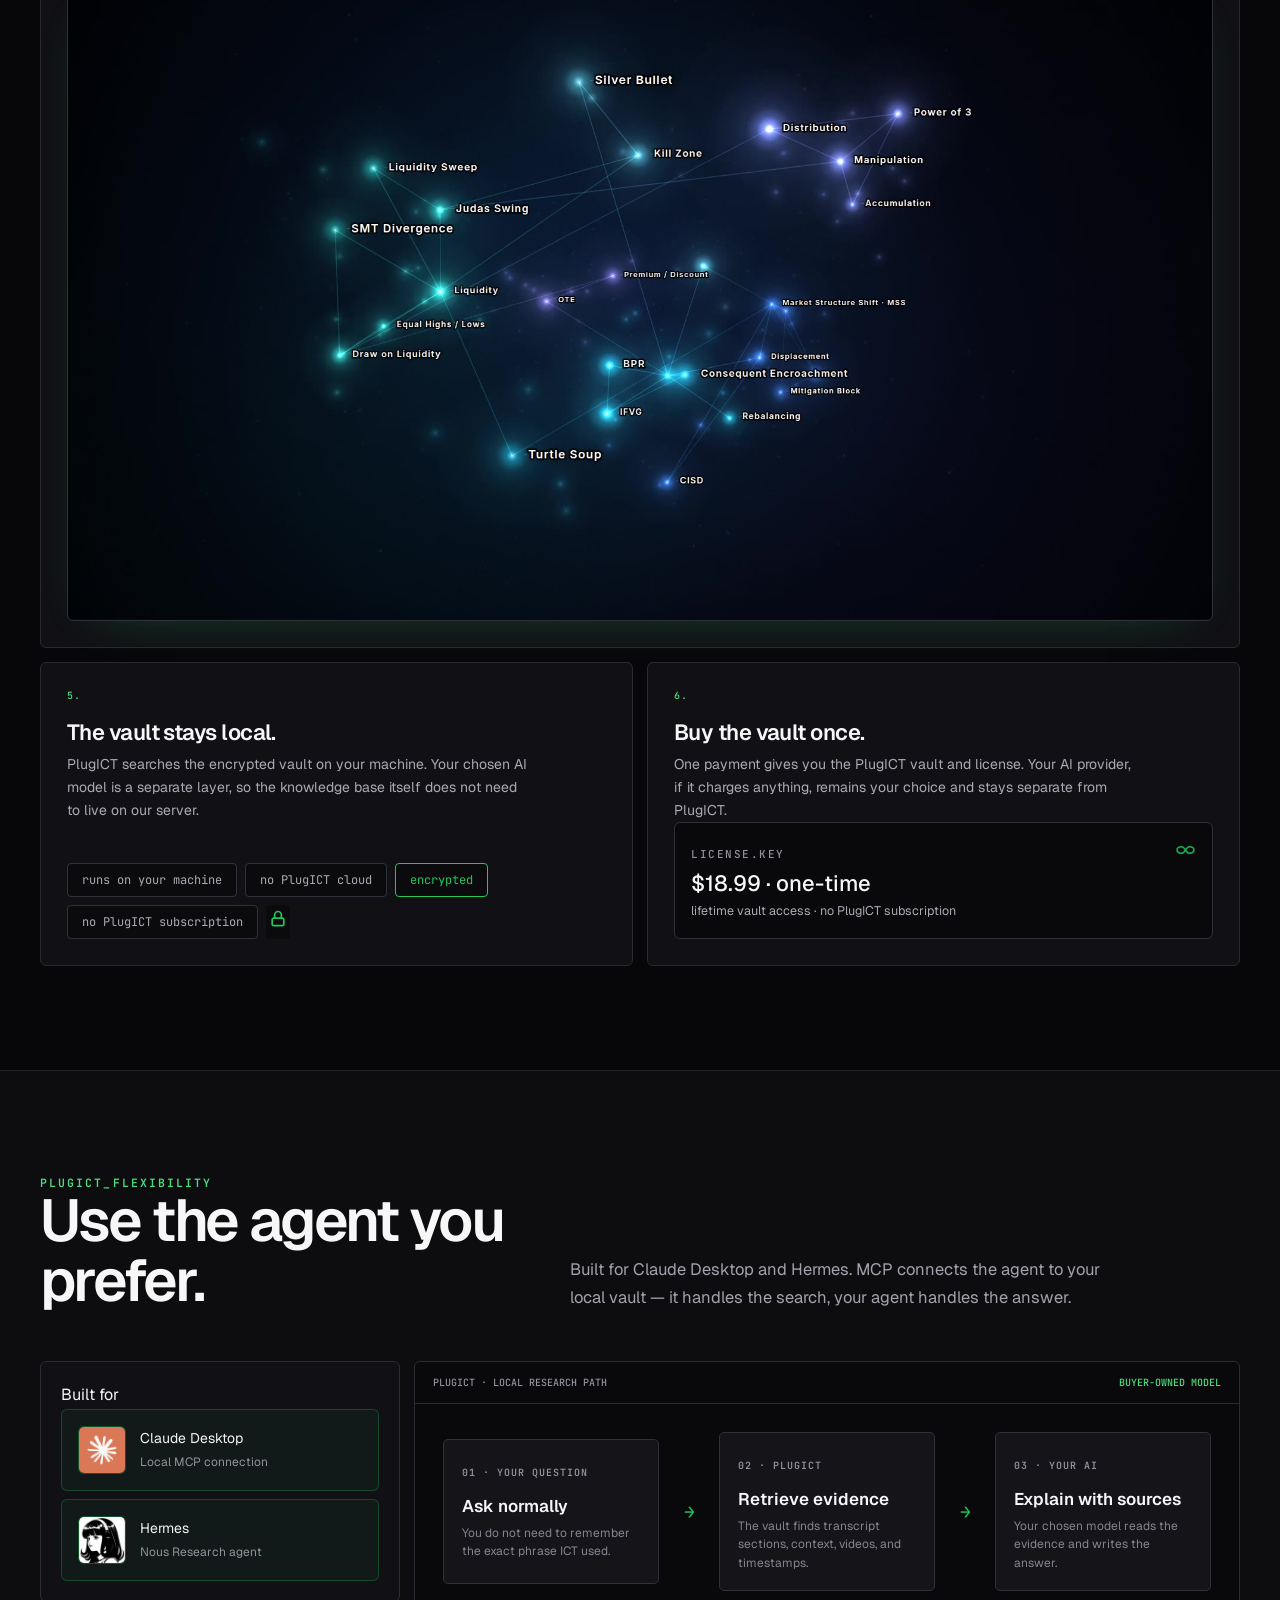
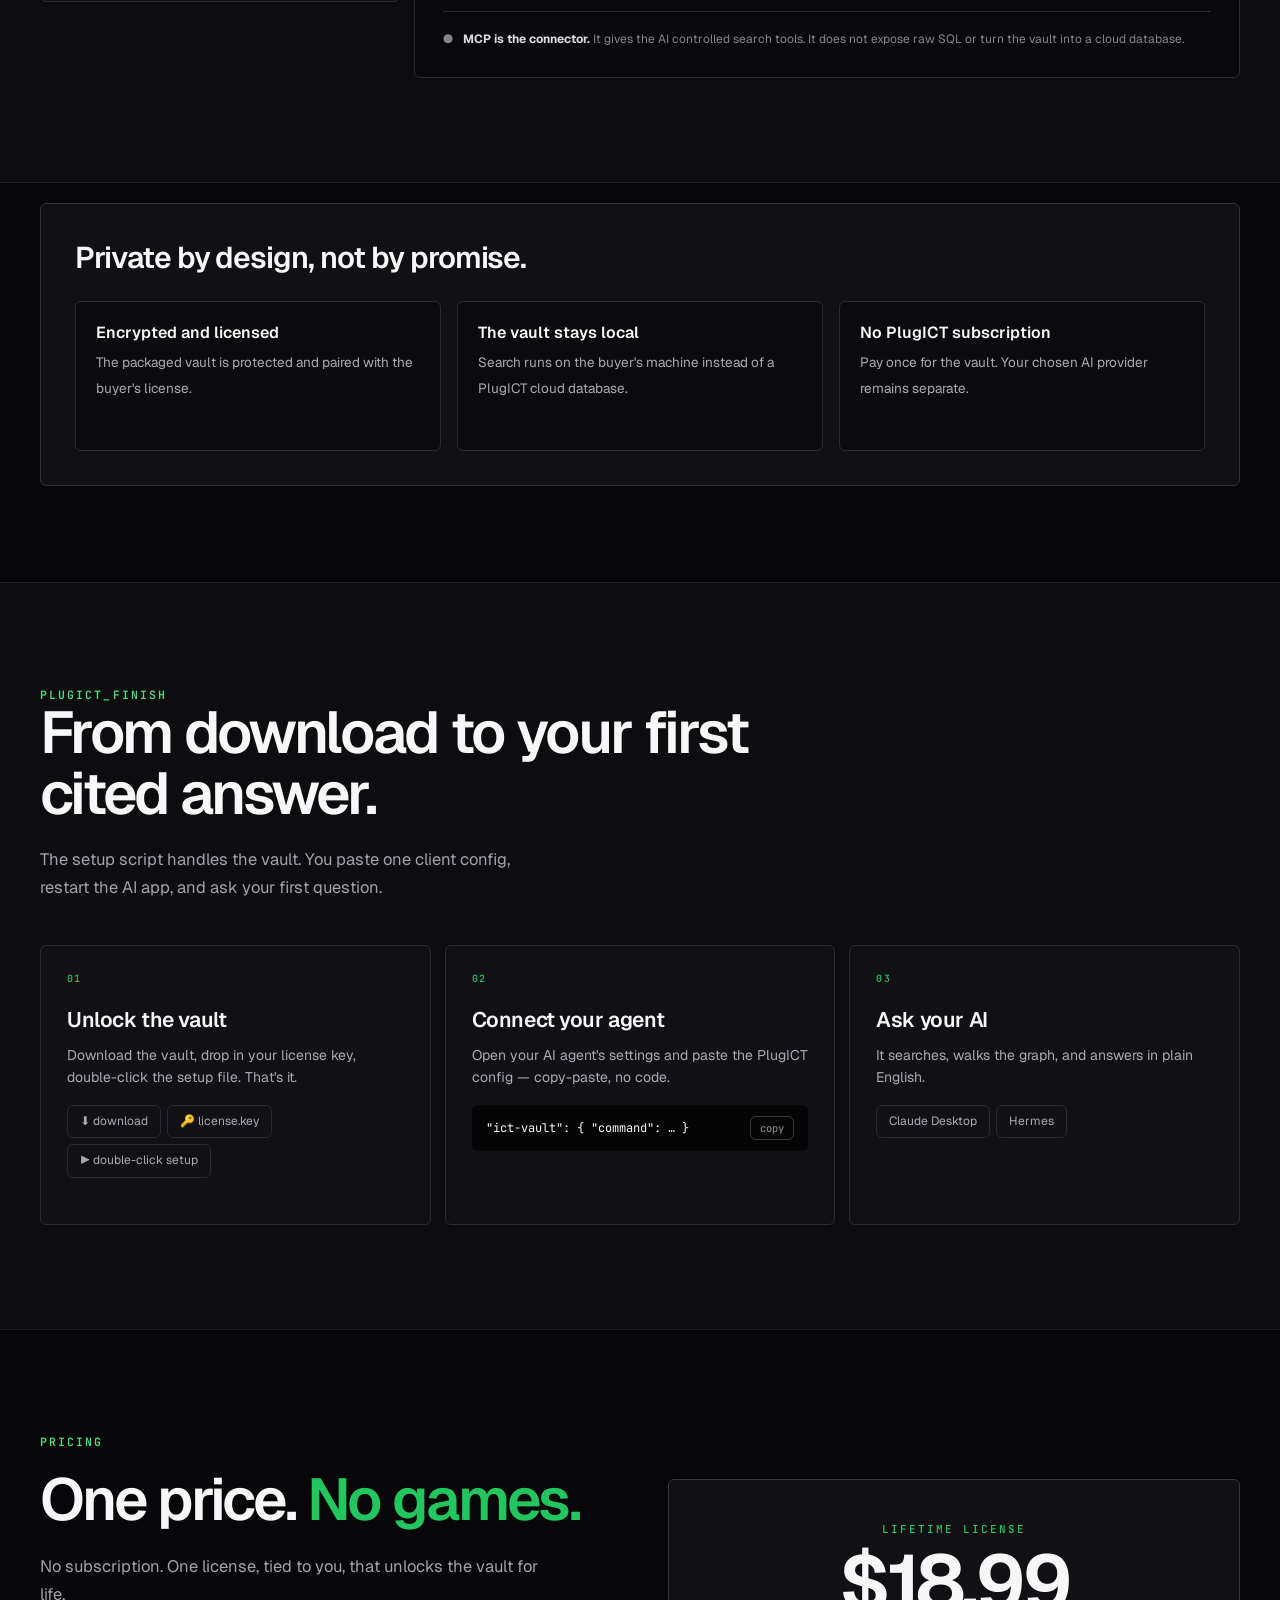
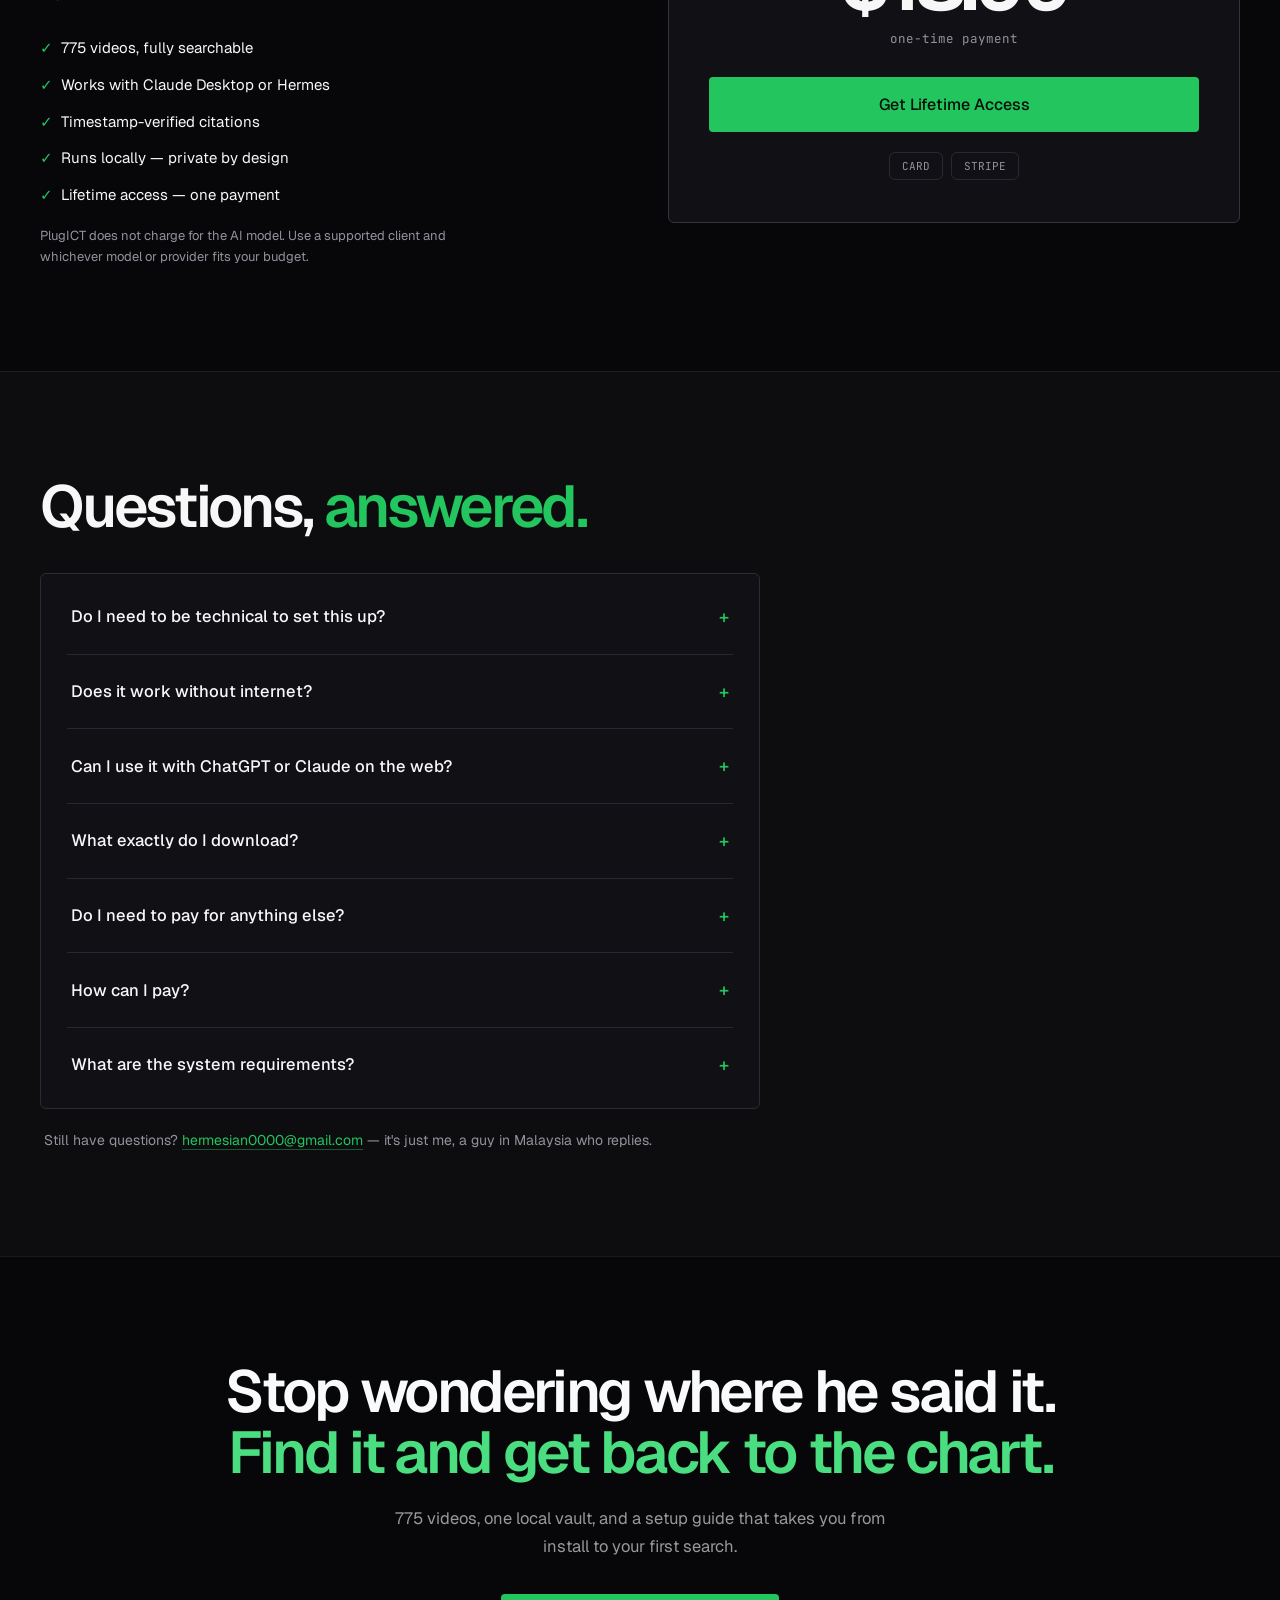
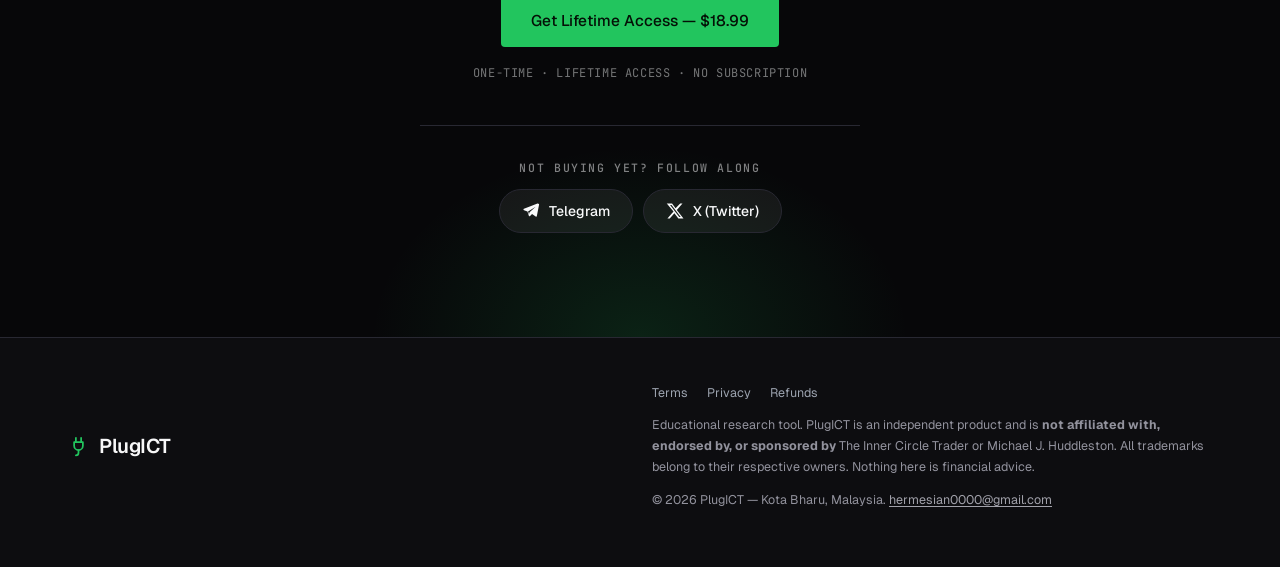
==== commit acd9a454: "Use canonical affiliate URL in landing navigation" ====
--- a/index.html
+++ b/index.html
@@ -697,7 +697,7 @@
         <a href="#about">About</a>
         <a href="#pricing">Pricing</a>
         <a href="#faq">FAQ</a>
-        <a href="/affiliate.html">Affiliate</a>
+        <a href="/affiliate">Affiliate</a>
       </div>
       <a class="btn primary small" href="#pricing">Get access</a>
       <button class="nav-toggle" type="button" aria-label="Open menu" aria-expanded="false" aria-controls="navmenu">
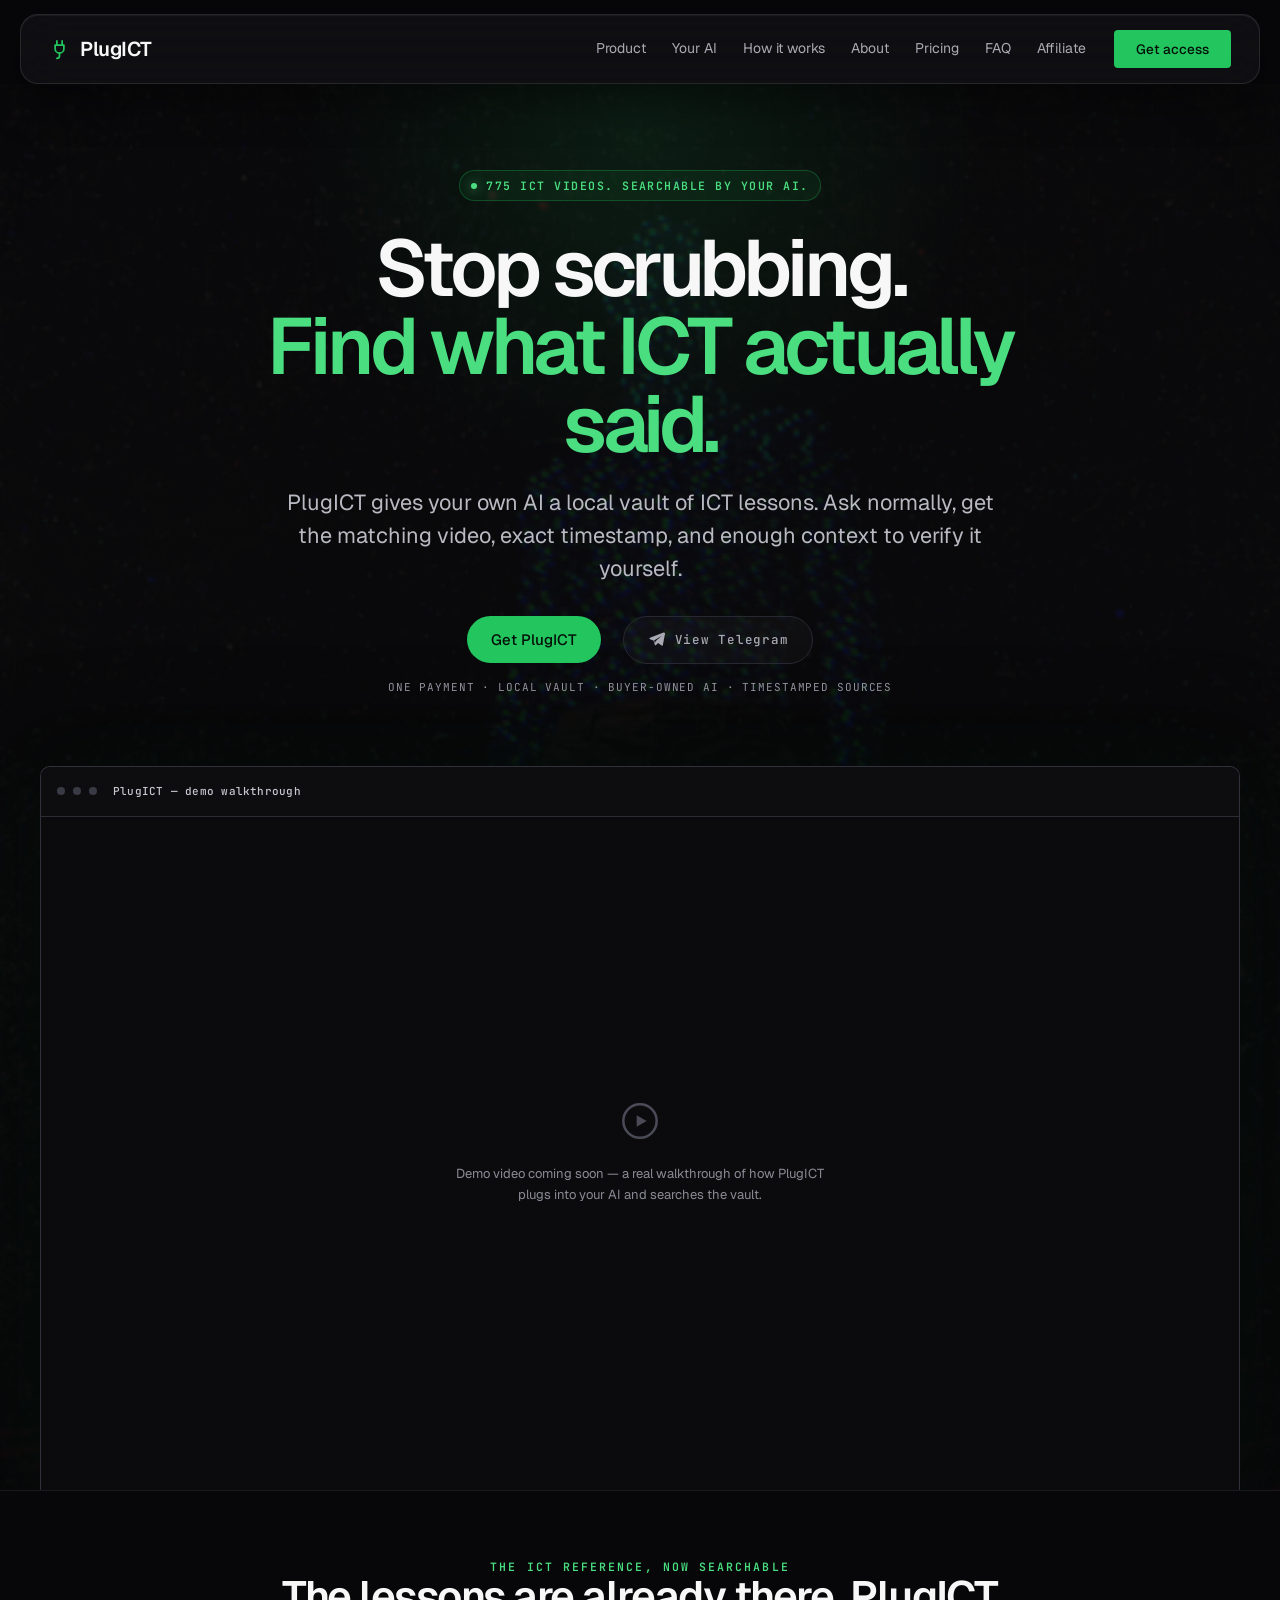
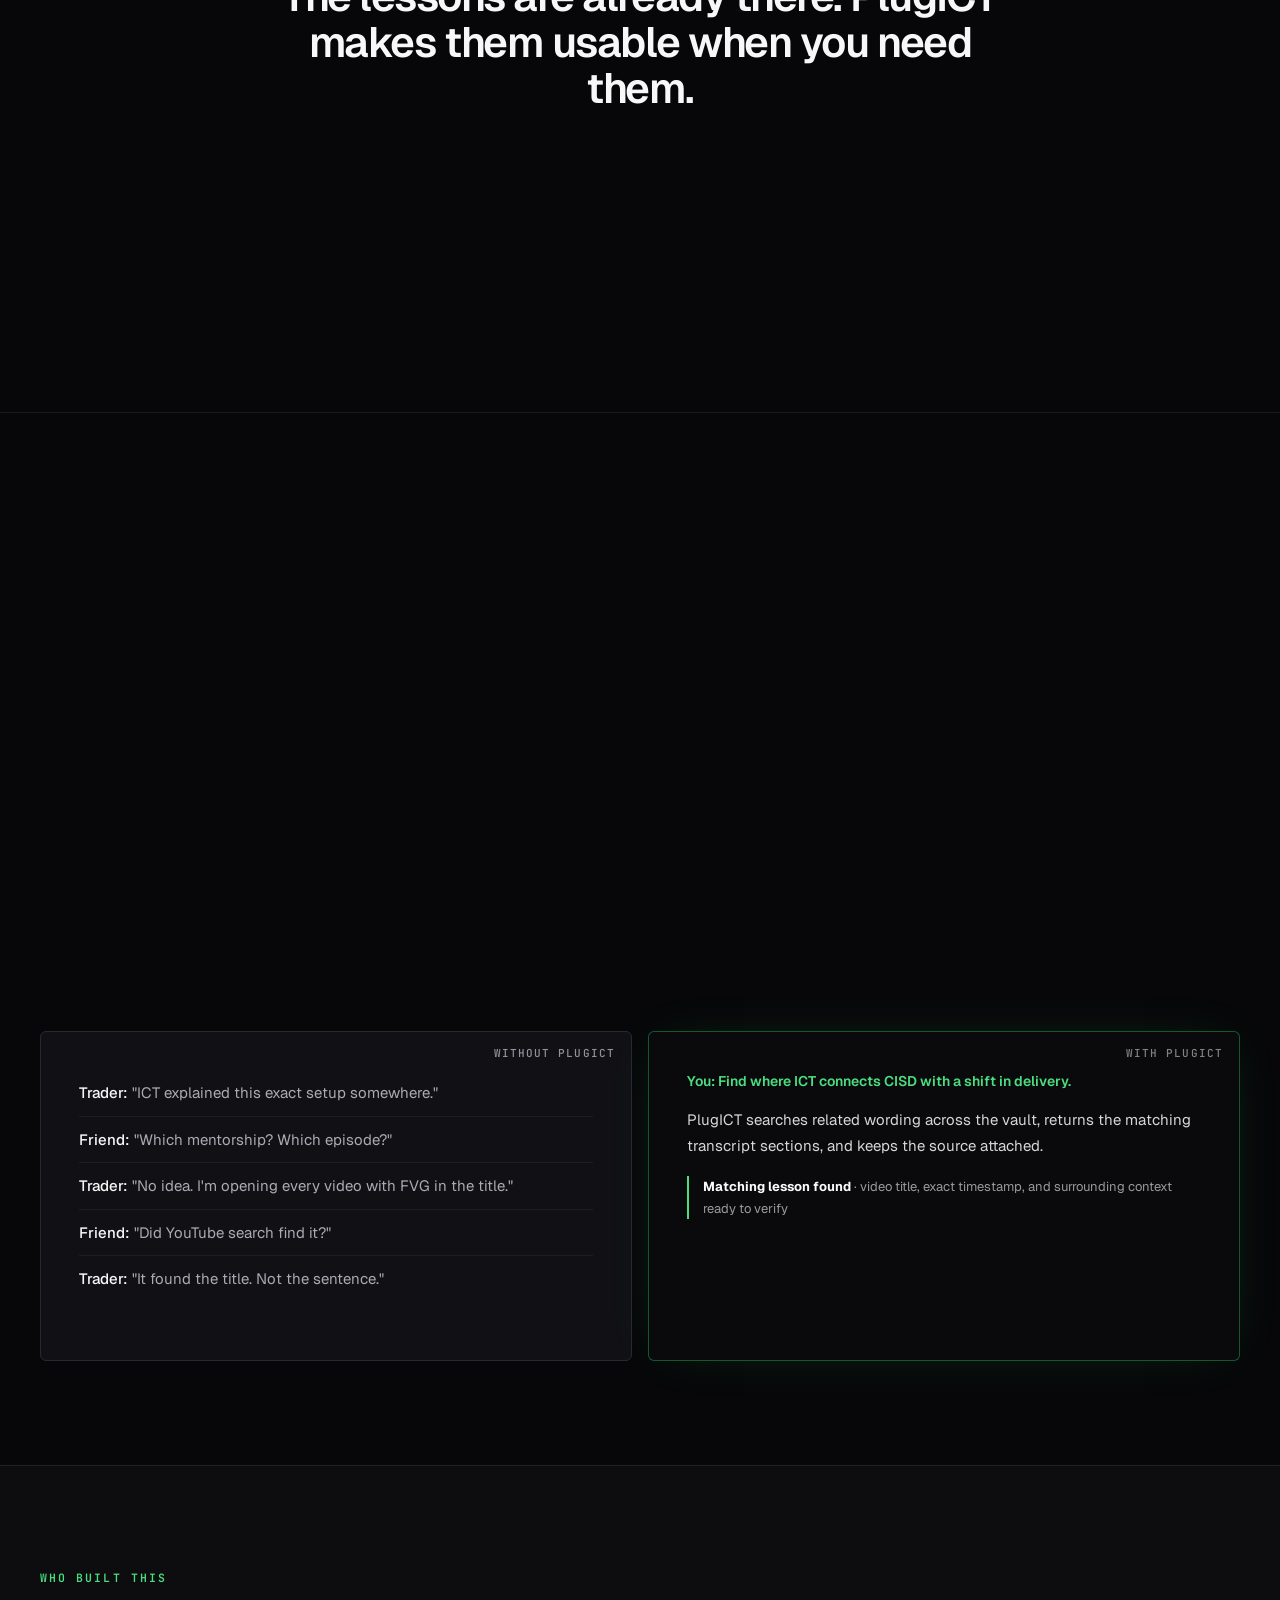
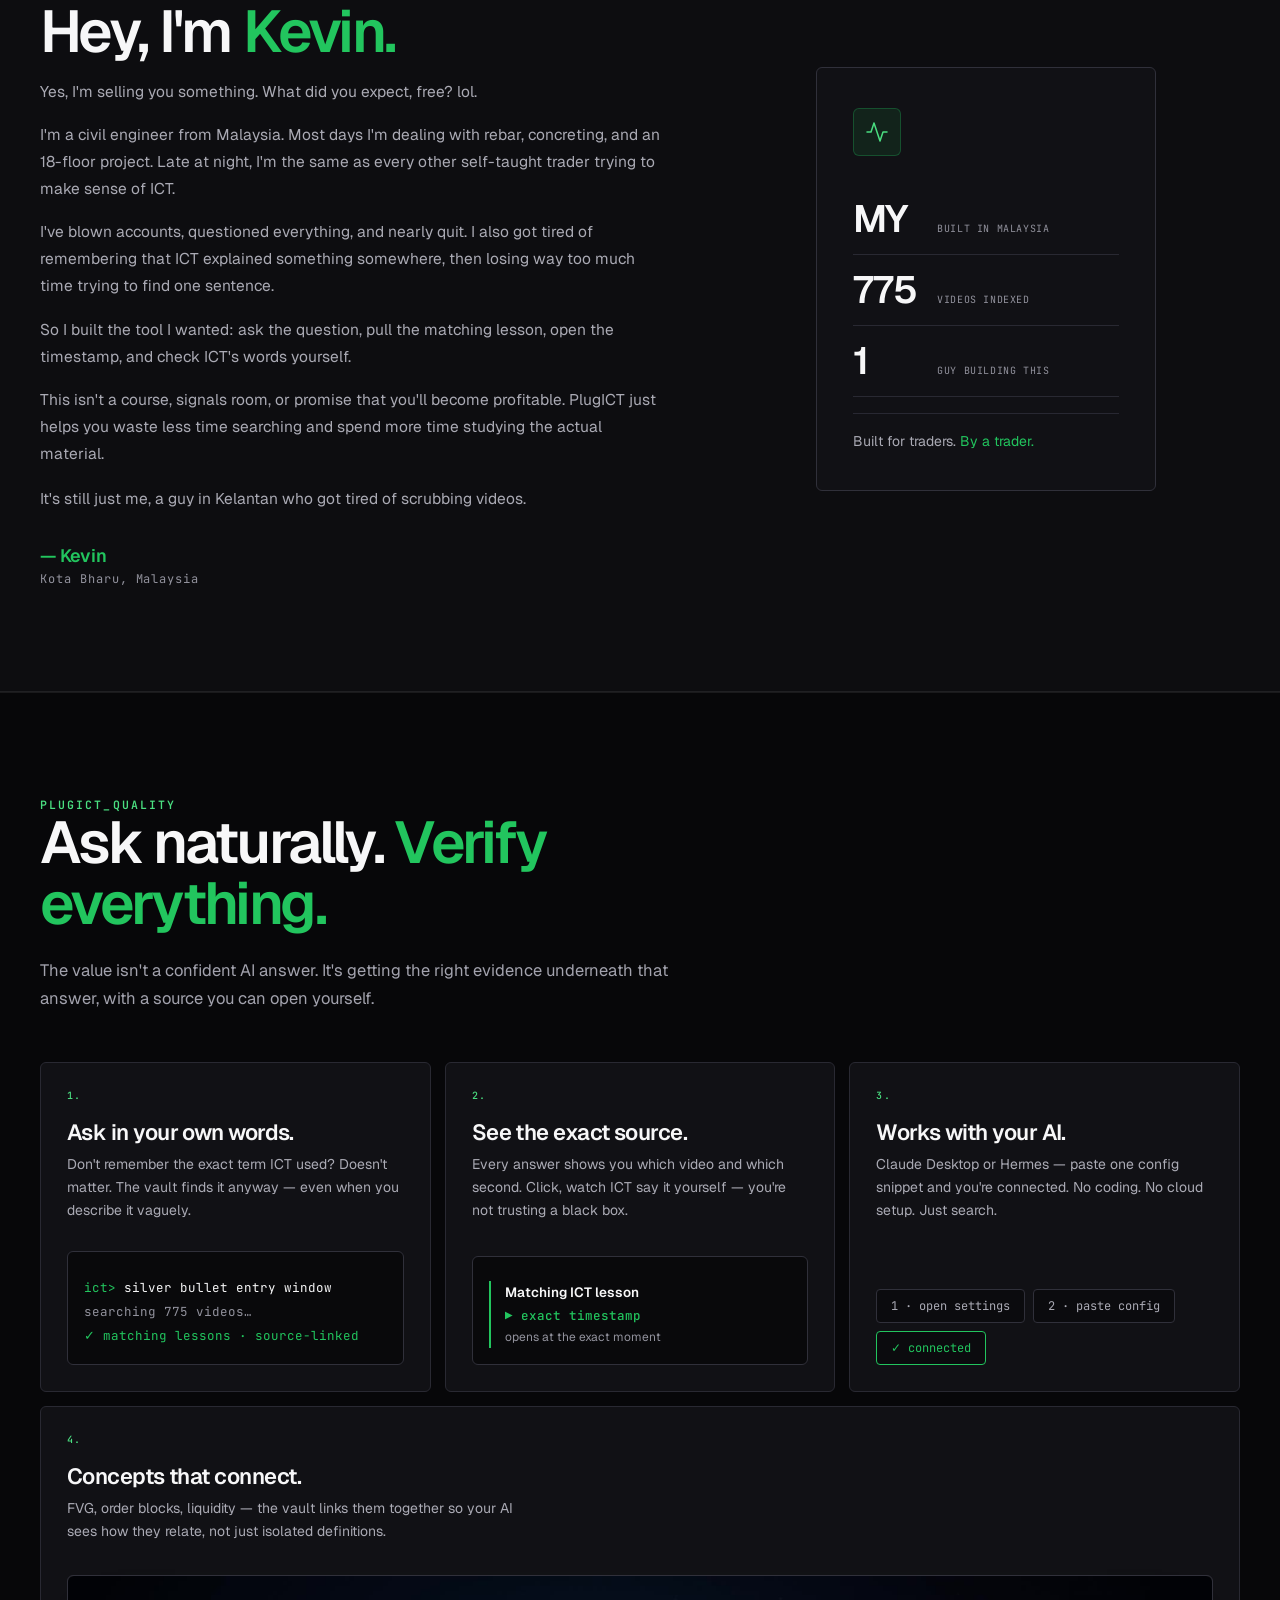
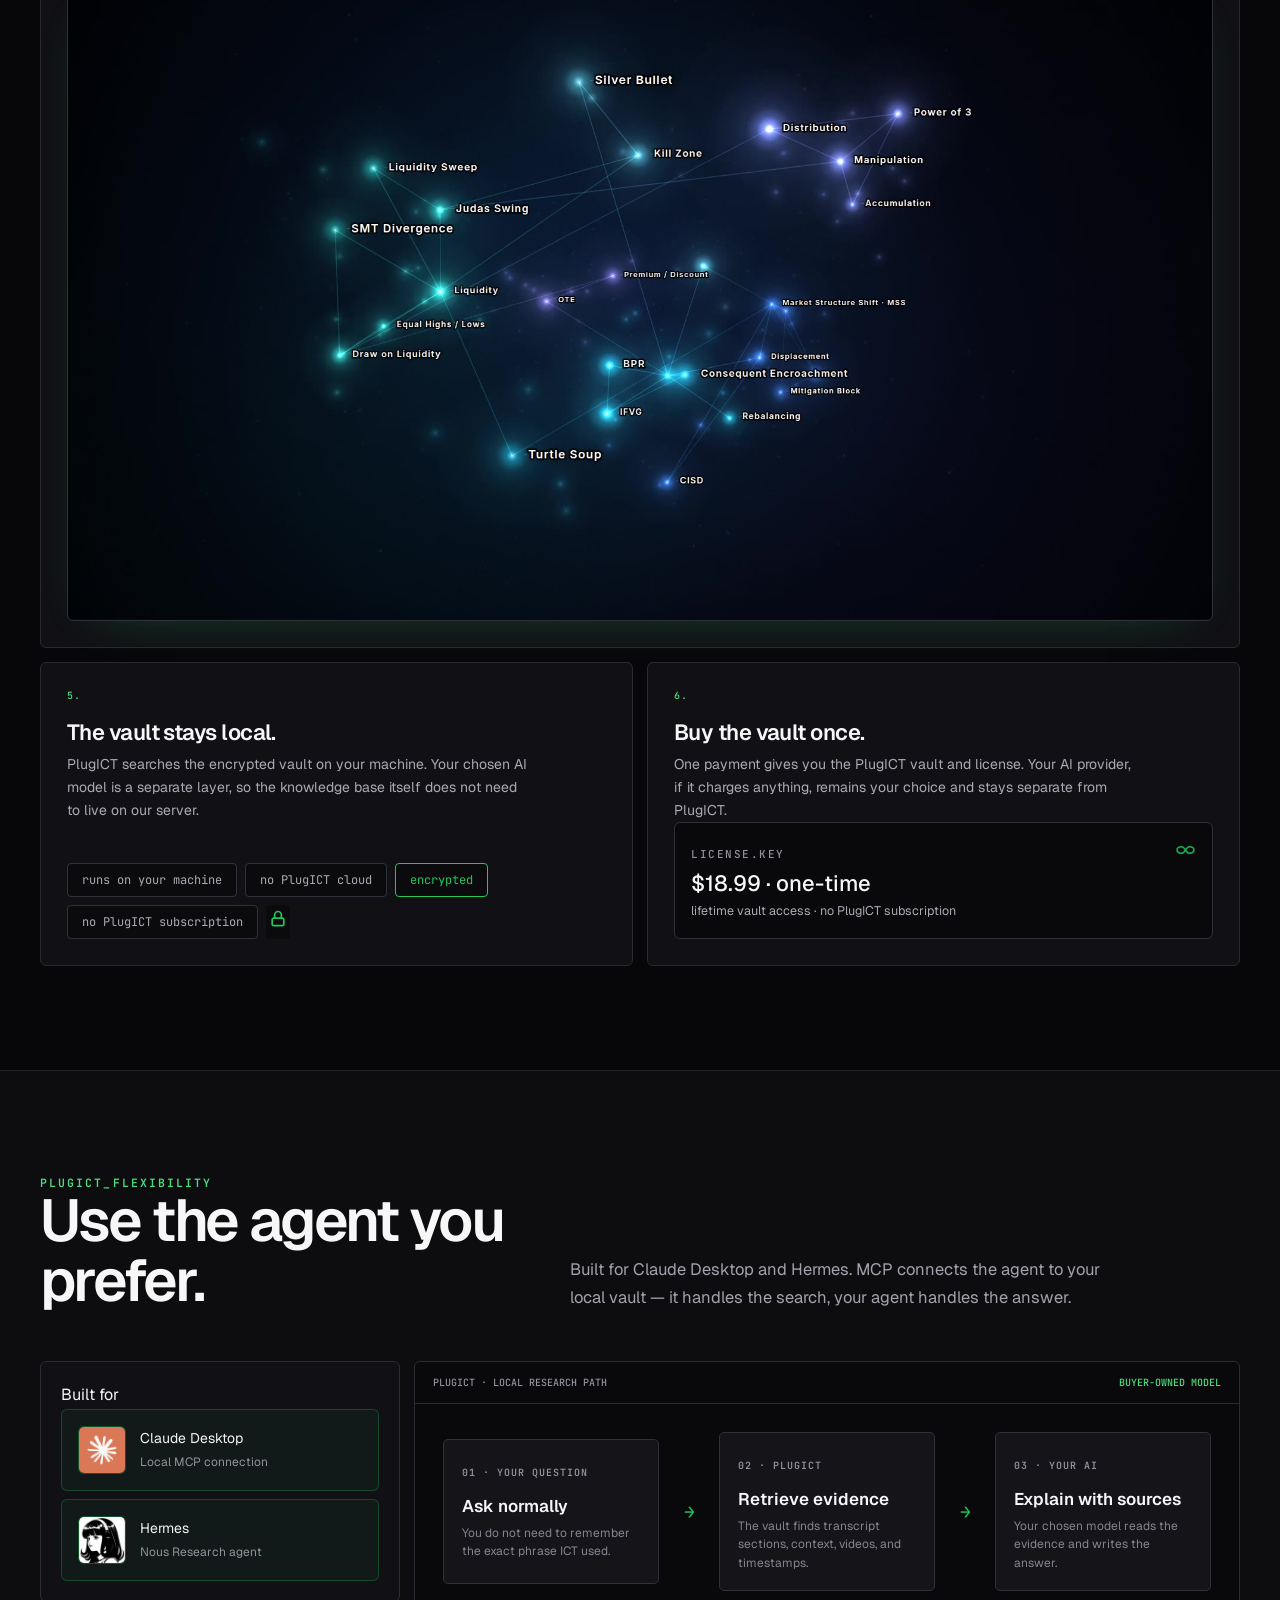
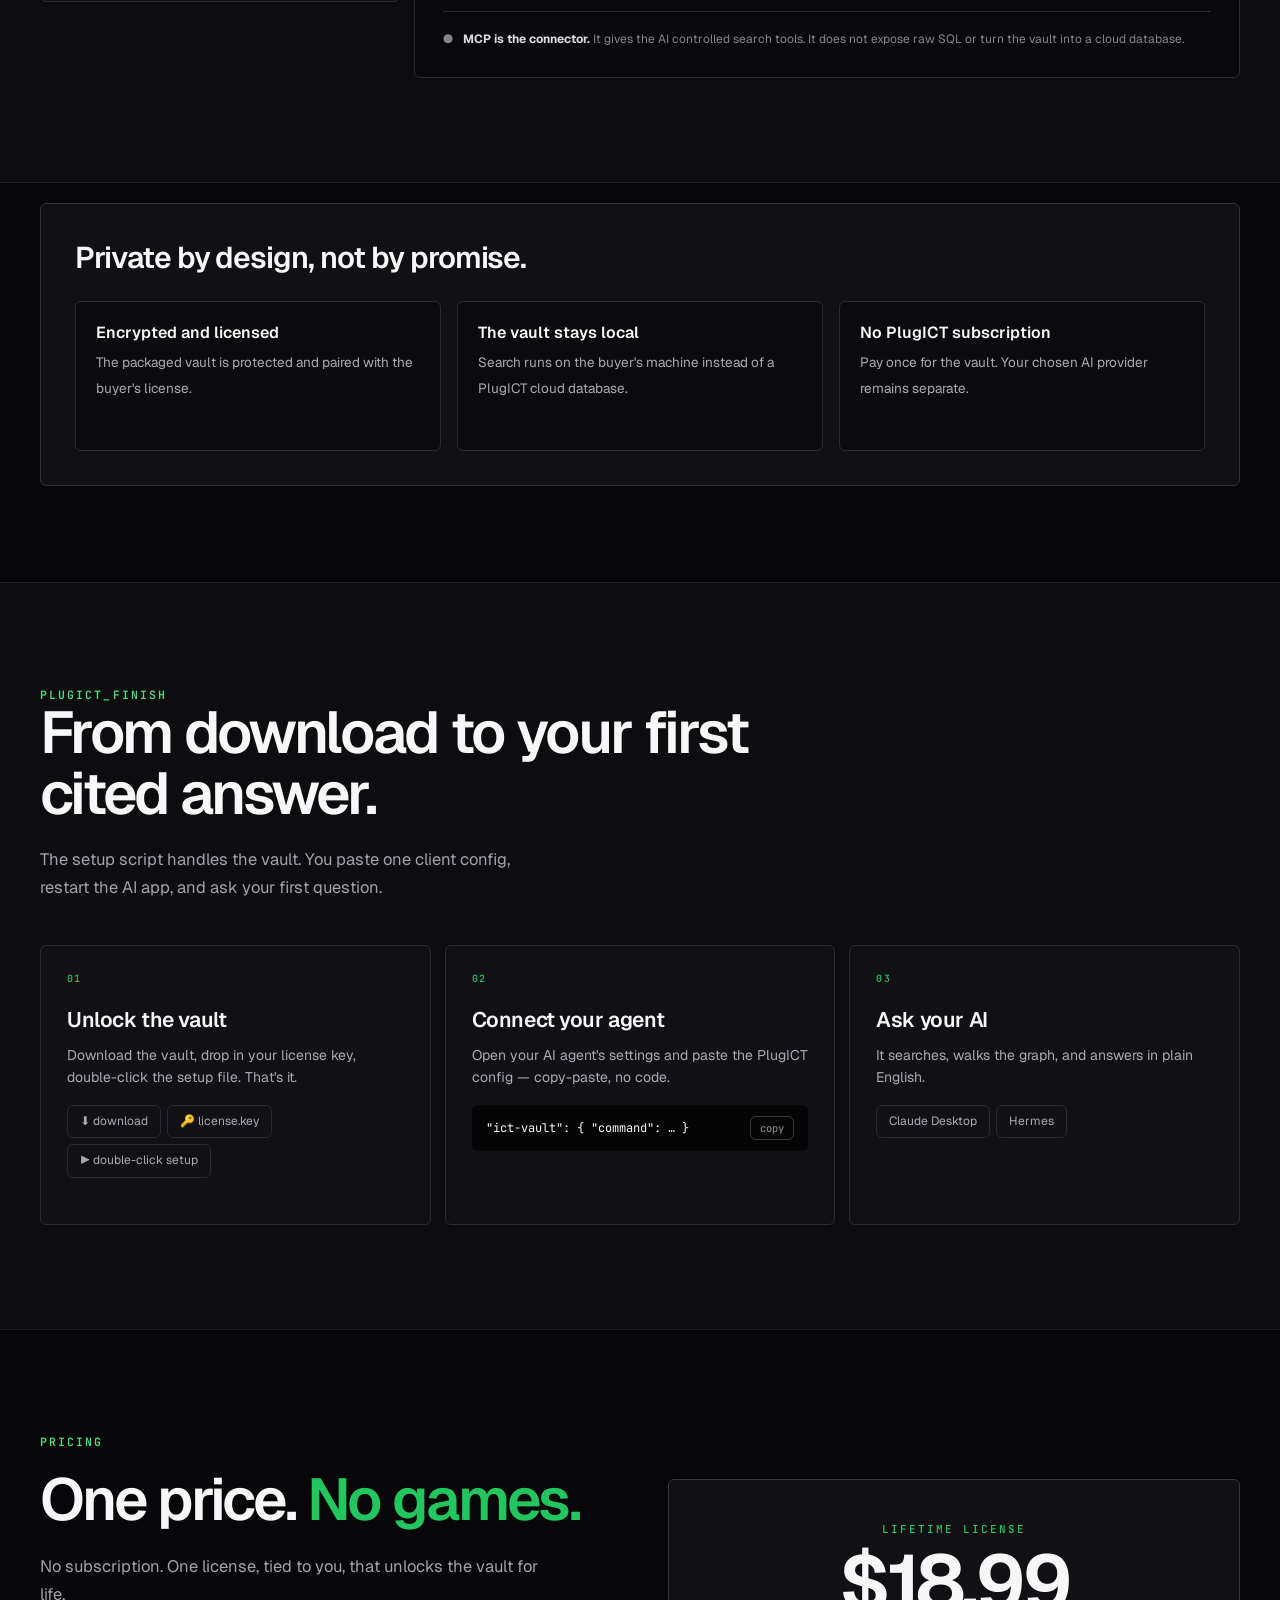
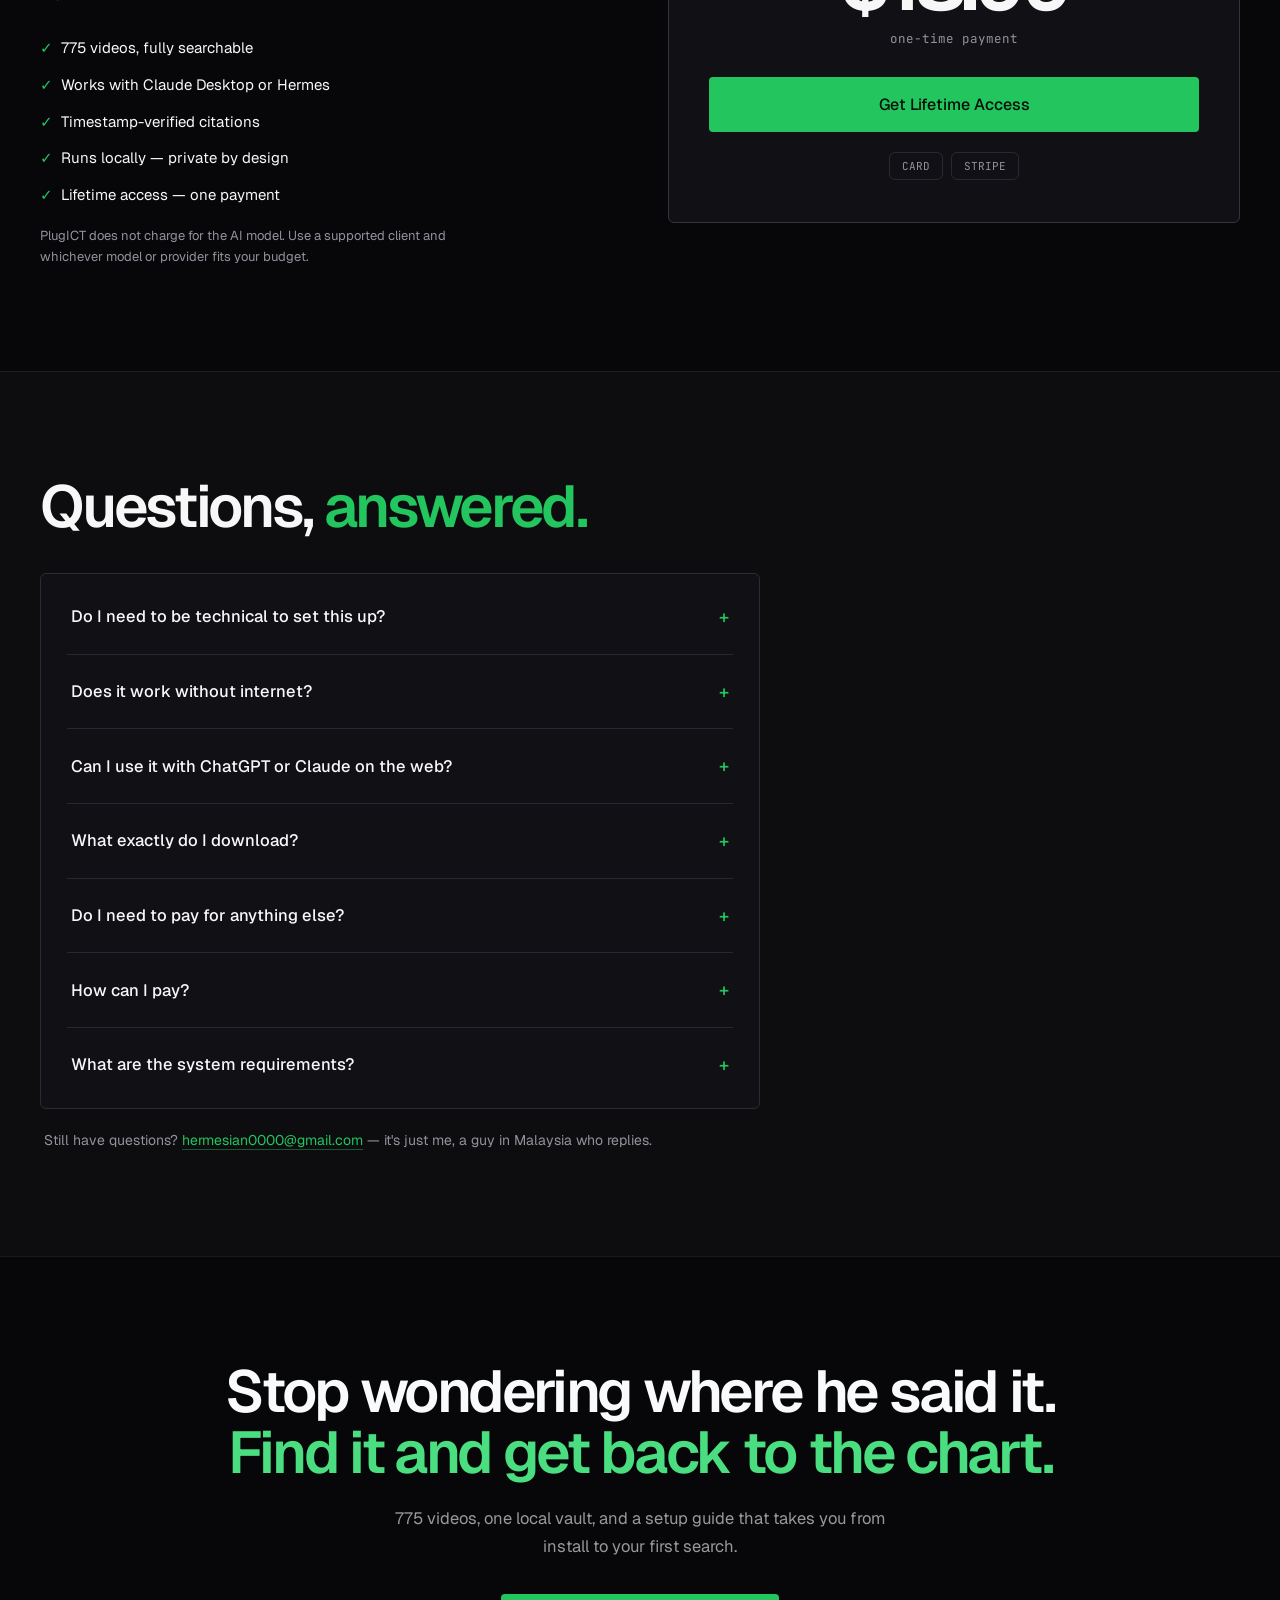
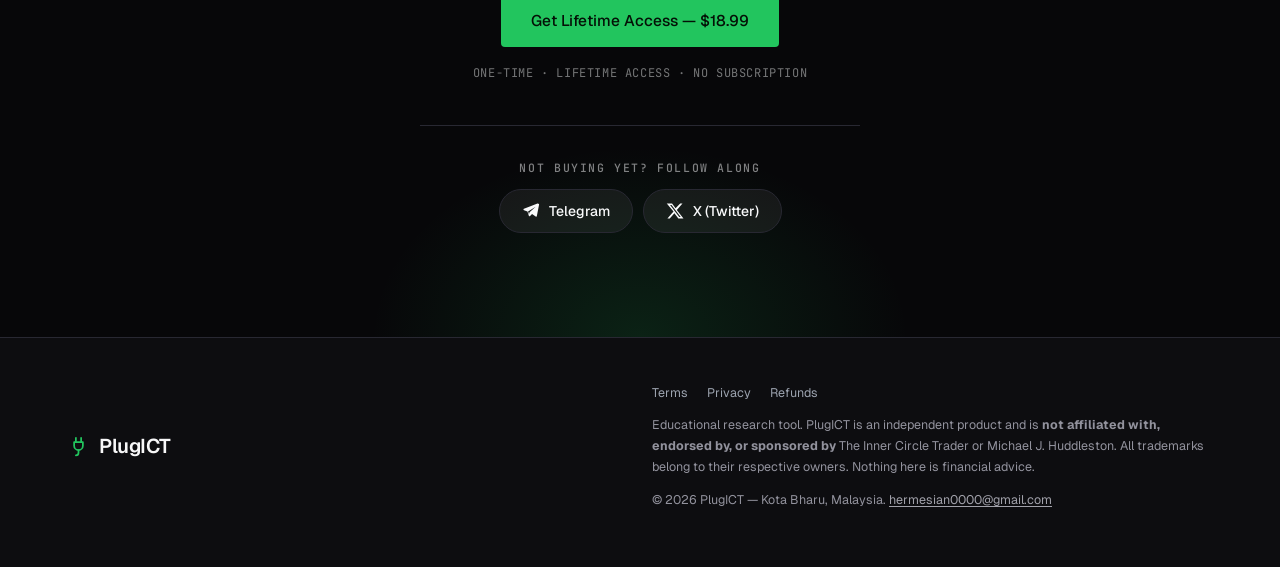
==== commit 7492efaa: "Replace hero canvas dot-field with particle-figure GIF background Swaps the pointer-reactive <canvas" ====
--- a/index.html
+++ b/index.html
@@ -143,7 +143,10 @@
   .hero::before{content:""; position:absolute; top:-30%; right:-15%; width:70%; height:130%; pointer-events:none; z-index:1;
     background:radial-gradient(50% 50% at 60% 40%, rgba(34,197,94,.12), transparent 70%)}
   /* particles stay subtle above earth */
-  #hero-canvas{position:absolute; inset:0; width:100%; height:100%; pointer-events:none; z-index:1; opacity:.18}
+  #hero-canvas{position:absolute; inset:0; width:100%; height:100%; object-fit:cover; object-position:50% 30%;
+    pointer-events:none; z-index:1; opacity:1; filter:brightness(1.15) contrast(1.05) saturate(1.1);
+    -webkit-mask-image:radial-gradient(140% 118% at 50% 36%, #000 40%, transparent 86%);
+    mask-image:radial-gradient(140% 118% at 50% 36%, #000 40%, transparent 86%)}
   /* faint engineering grid */
   .hero::after{content:""; position:absolute; inset:0; pointer-events:none; z-index:1; opacity:.35;
     background:
@@ -713,7 +716,7 @@
 
 <!-- ═══ HERO ═══ -->
 <header class="hero">
-  <canvas id="hero-canvas" aria-hidden="true"></canvas>
+  <img id="hero-canvas" src="assets/img/plugict-hero.gif" alt="" aria-hidden="true">
   <div class="wrap hero-stack">
     <div class="hero-copy">
       <div class="eyebrow fadeup">775 ICT videos. Searchable by your AI.</div>
@@ -1333,70 +1336,8 @@
      All gated on prefers-reduced-motion and pointer capability.
      ══════════════════════════════════════════════════════════════ */
 
-  /* ── 1. hero ripple field (pointer-reactive terracotta dot grid) ── */
-  (function(){
-    const cv=document.getElementById('hero-canvas'); if(!cv||REDUCED) return;
-    const x=cv.getContext('2d'); const hero=cv.parentElement;
-    const ACC=[34,197,94];                 // PlugICT green
-    const dpr=Math.min(2,devicePixelRatio||1), MAXR=6;
-    let W=0,H=0,gap=0,R=2,cols=0,rows=0,ox=0,oy=0,dots=[],ripples=[];
-    let running=true,raf=0,last=0,onscreen=true;
-    let vx=0,vy=0,px=0,py=0,real=false,lastMove=-1e9,lastFire=0,vt=0;
-    function resize(){
-      W=hero.clientWidth; H=hero.clientHeight;
-      cv.width=W*dpr; cv.height=H*dpr; cv.style.width=W+'px'; cv.style.height=H+'px';
-      x.setTransform(dpr,0,0,dpr,0,0);
-      gap=Math.max(20,Math.min(W,H)/14); R=Math.max(1.5,gap*0.14);
-      cols=Math.max(3,Math.floor(W/gap)-1); rows=Math.max(3,Math.floor(H/gap)-1);
-      ox=(W-(cols-1)*gap)/2; oy=(H-(rows-1)*gap)/2;
-      dots.length=0;
-      for(let j=0;j<rows;j++)for(let i=0;i<cols;i++)dots.push({hx:ox+i*gap,hy:oy+j*gap,x:0,y:0,s:1,o:0});
-    }
-    function fire(a,b){ if(ripples.length>=MAXR)ripples.shift(); ripples.push({x:a,y:b,t:0,life:1.5}); }
-    function lissa(t){ return [W*0.5+Math.sin(t*0.62)*W*0.32, H*0.5+Math.sin(t*0.41+0.9)*H*0.28]; }
-    function step(dt){
-      const now=performance.now(); if(real&&now-lastMove>2600)real=false; vt+=dt;
-      let tx,ty; if(real){tx=px;ty=py;} else {const p=lissa(vt);tx=p[0];ty=p[1];}
-      vx+=(tx-vx)*Math.min(1,dt*(real?14:5)); vy+=(ty-vy)*Math.min(1,dt*(real?14:5));
-      lastFire+=dt; if(lastFire>=(real?0.34:0.7)){lastFire=0; fire(vx,vy);}
-      for(let k=ripples.length-1;k>=0;k--){ripples[k].t+=dt; if(ripples[k].t>=ripples[k].life)ripples.splice(k,1);}
-      const rs=Math.max(W,H)*0.62;
-      for(let n=0;n<dots.length;n++){
-        const d=dots[n]; let dx=0,dy=0,sc=1,glow=0;
-        for(let k=0;k<ripples.length;k++){
-          const rp=ripples[k], e=rp.t/rp.life, rad=rp.t*rs;
-          const ddx=d.hx-rp.x, ddy=d.hy-rp.y, dist=Math.sqrt(ddx*ddx+ddy*ddy)||1;
-          const band=dist-rad, w=Math.exp(-(band*band)/(gap*gap*2.4)), amp=(1-e)*w;
-          if(amp>0.002){ const push=amp*gap*0.55/dist; dx+=ddx*push; dy+=ddy*push; sc+=amp*1.4; glow+=amp; }
-        }
-        d.x+=(dx-d.x)*Math.min(1,dt*16); d.y+=(dy-d.y)*Math.min(1,dt*16);
-        d.s+=(sc-d.s)*Math.min(1,dt*16); d.o+=(Math.min(1,glow)-d.o)*Math.min(1,dt*14);
-      }
-    }
-    function draw(){
-      x.clearRect(0,0,W,H); const a=ACC;
-      for(let n=0;n<dots.length;n++){
-        const d=dots[n], r=R*d.s, base=(0.14+d.o*0.7).toFixed(3);
-        x.beginPath(); x.arc(d.hx+d.x,d.hy+d.y,r,0,6.2832);
-        x.fillStyle = d.o>0.04 ? 'rgba('+a[0]+','+a[1]+','+a[2]+','+base+')' : 'rgba(107,114,128,'+base+')';
-        x.fill();
-      }
-      const rs=Math.max(W,H)*0.62;
-      for(let k=0;k<ripples.length;k++){ const rp=ripples[k], e=rp.t/rp.life;
-        x.beginPath(); x.arc(rp.x,rp.y,rp.t*rs,0,6.2832);
-        x.strokeStyle='rgba('+a[0]+','+a[1]+','+a[2]+','+((1-e)*0.18).toFixed(3)+')'; x.lineWidth=1.1; x.stroke(); }
-    }
-    function loop(now){ if(!running)return; const dt=Math.min(0.05,(now-last)/1000); last=now; step(dt); draw(); raf=requestAnimationFrame(loop); }
-    function play(){ if(!running&&onscreen){running=true; last=performance.now(); raf=requestAnimationFrame(loop);} }
-    function pause(){ running=false; if(raf)cancelAnimationFrame(raf); raf=0; }
-    window.addEventListener('resize',resize,{passive:true});
-    window.addEventListener('pointermove',e=>{ const r=cv.getBoundingClientRect();
-      const lx=e.clientX-r.left, ly=e.clientY-r.top;
-      if(lx>=0&&ly>=0&&lx<=r.width&&ly<=r.height){ px=lx; py=ly; real=true; lastMove=performance.now(); } },{passive:true});
-    document.addEventListener('visibilitychange',()=>{ document.hidden?pause():play(); });
-    if('IntersectionObserver' in window){ new IntersectionObserver(es=>{ onscreen=es[0].isIntersecting; onscreen?play():pause(); },{threshold:0}).observe(hero); }
-    resize(); last=performance.now(); raf=requestAnimationFrame(loop);
-  })();
+  /* ── 1. hero background is now a static GIF (assets/img/plugict-hero.gif);
+        the old pointer-reactive dot-field canvas was removed. ── */
 
   /* ── 2. cursor spotlight (fine-pointer only) ── */
   (function(){
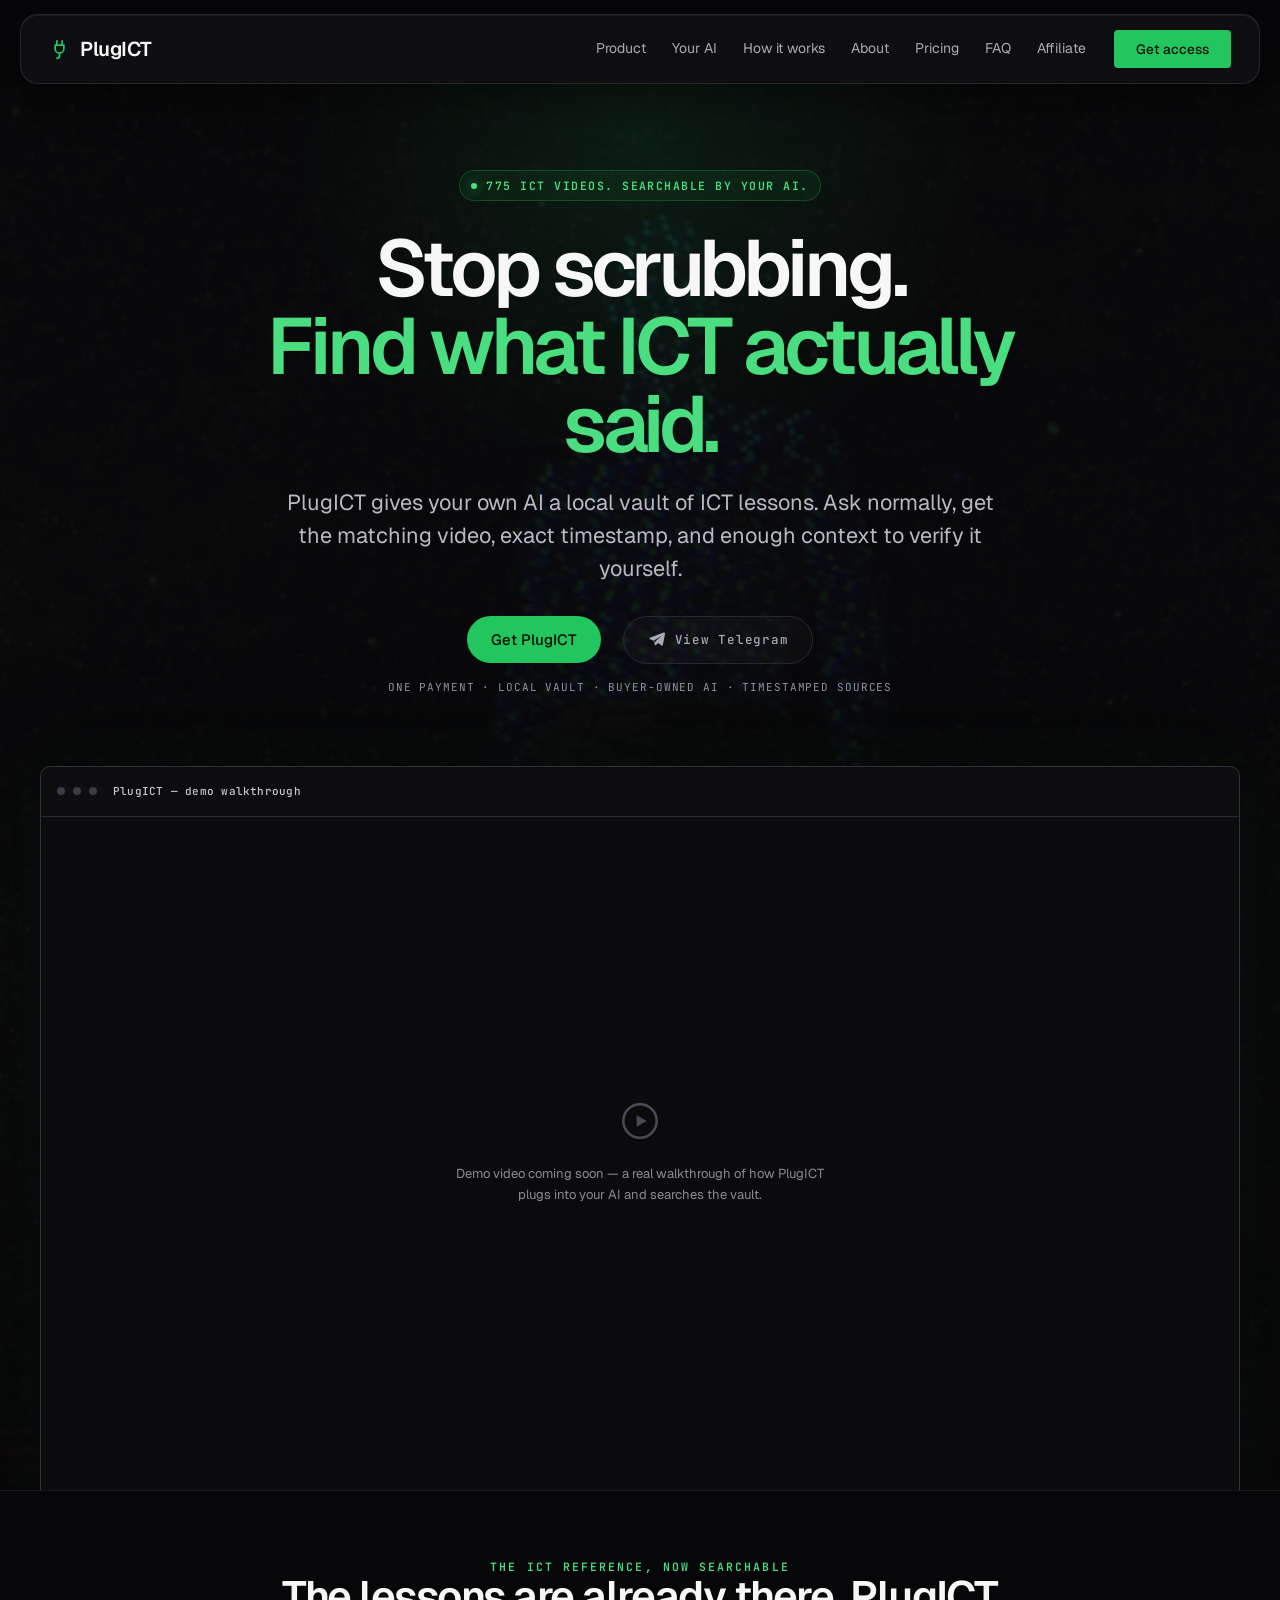
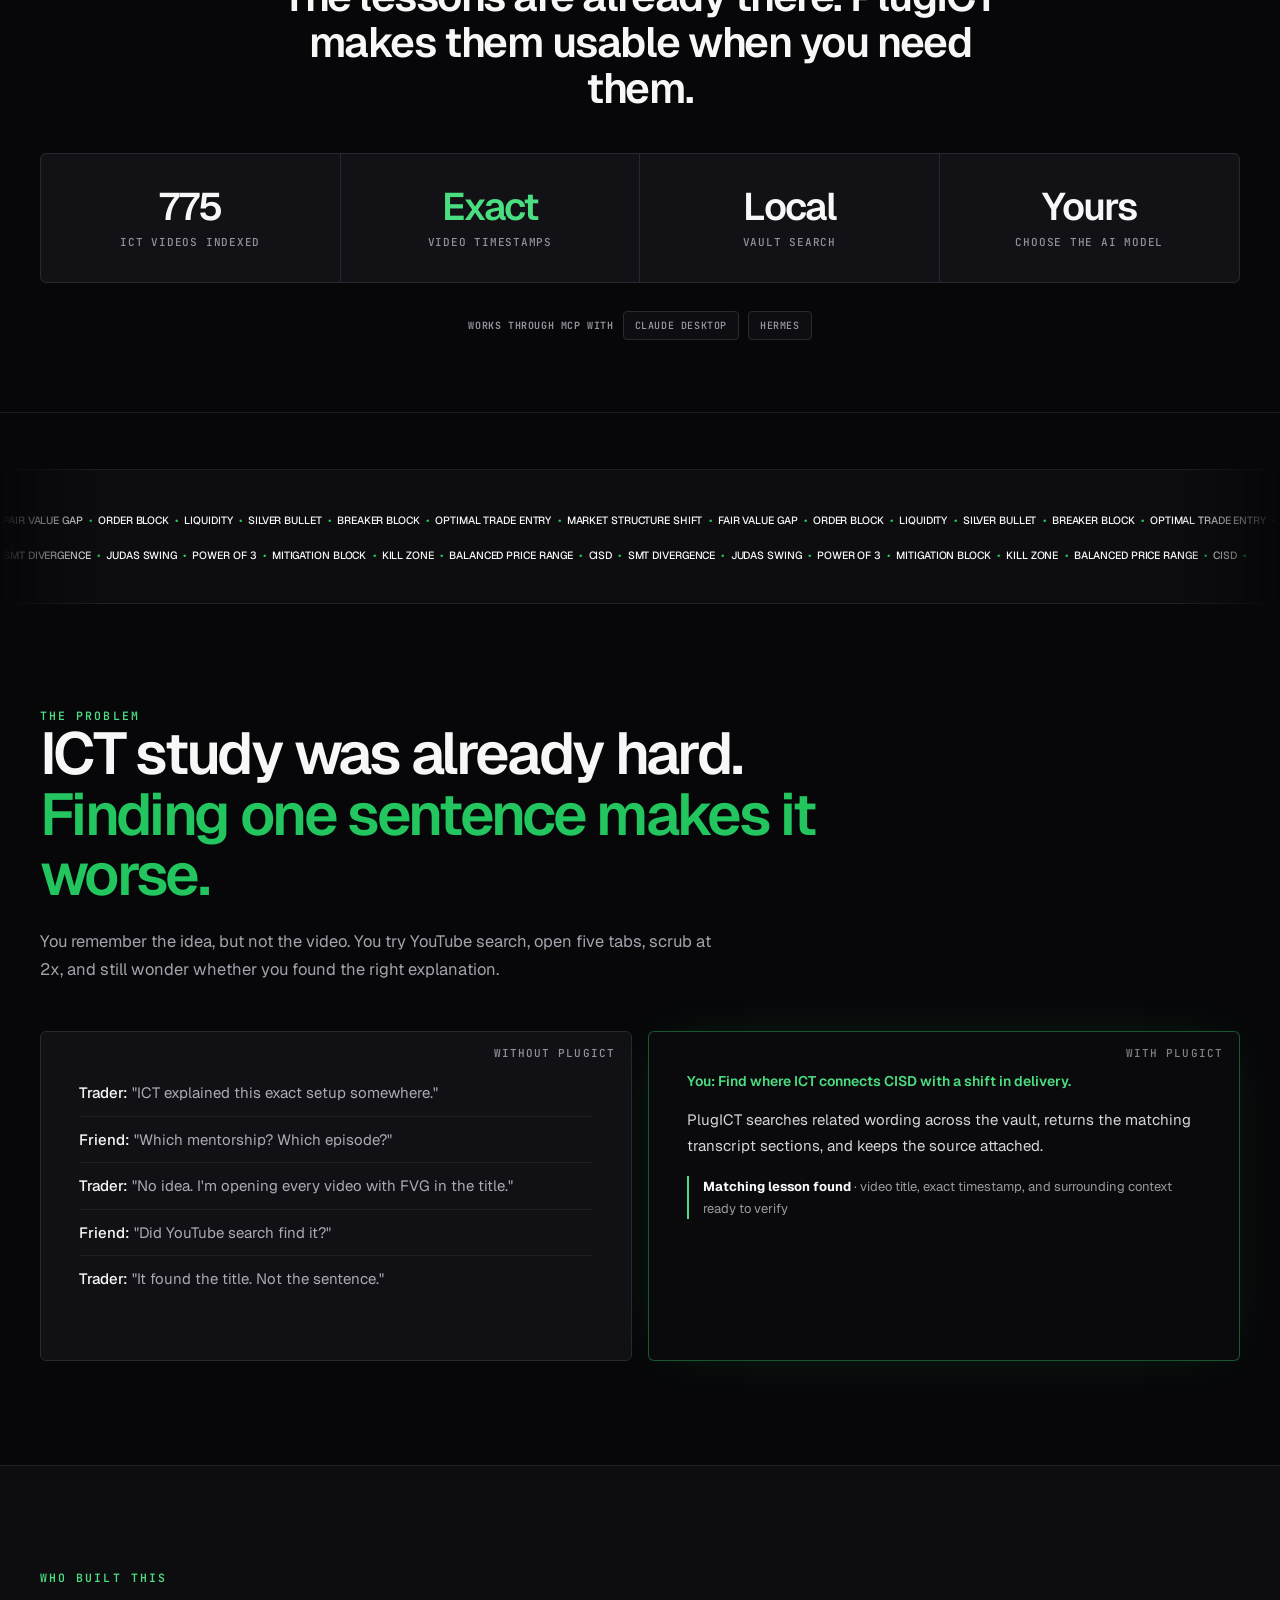
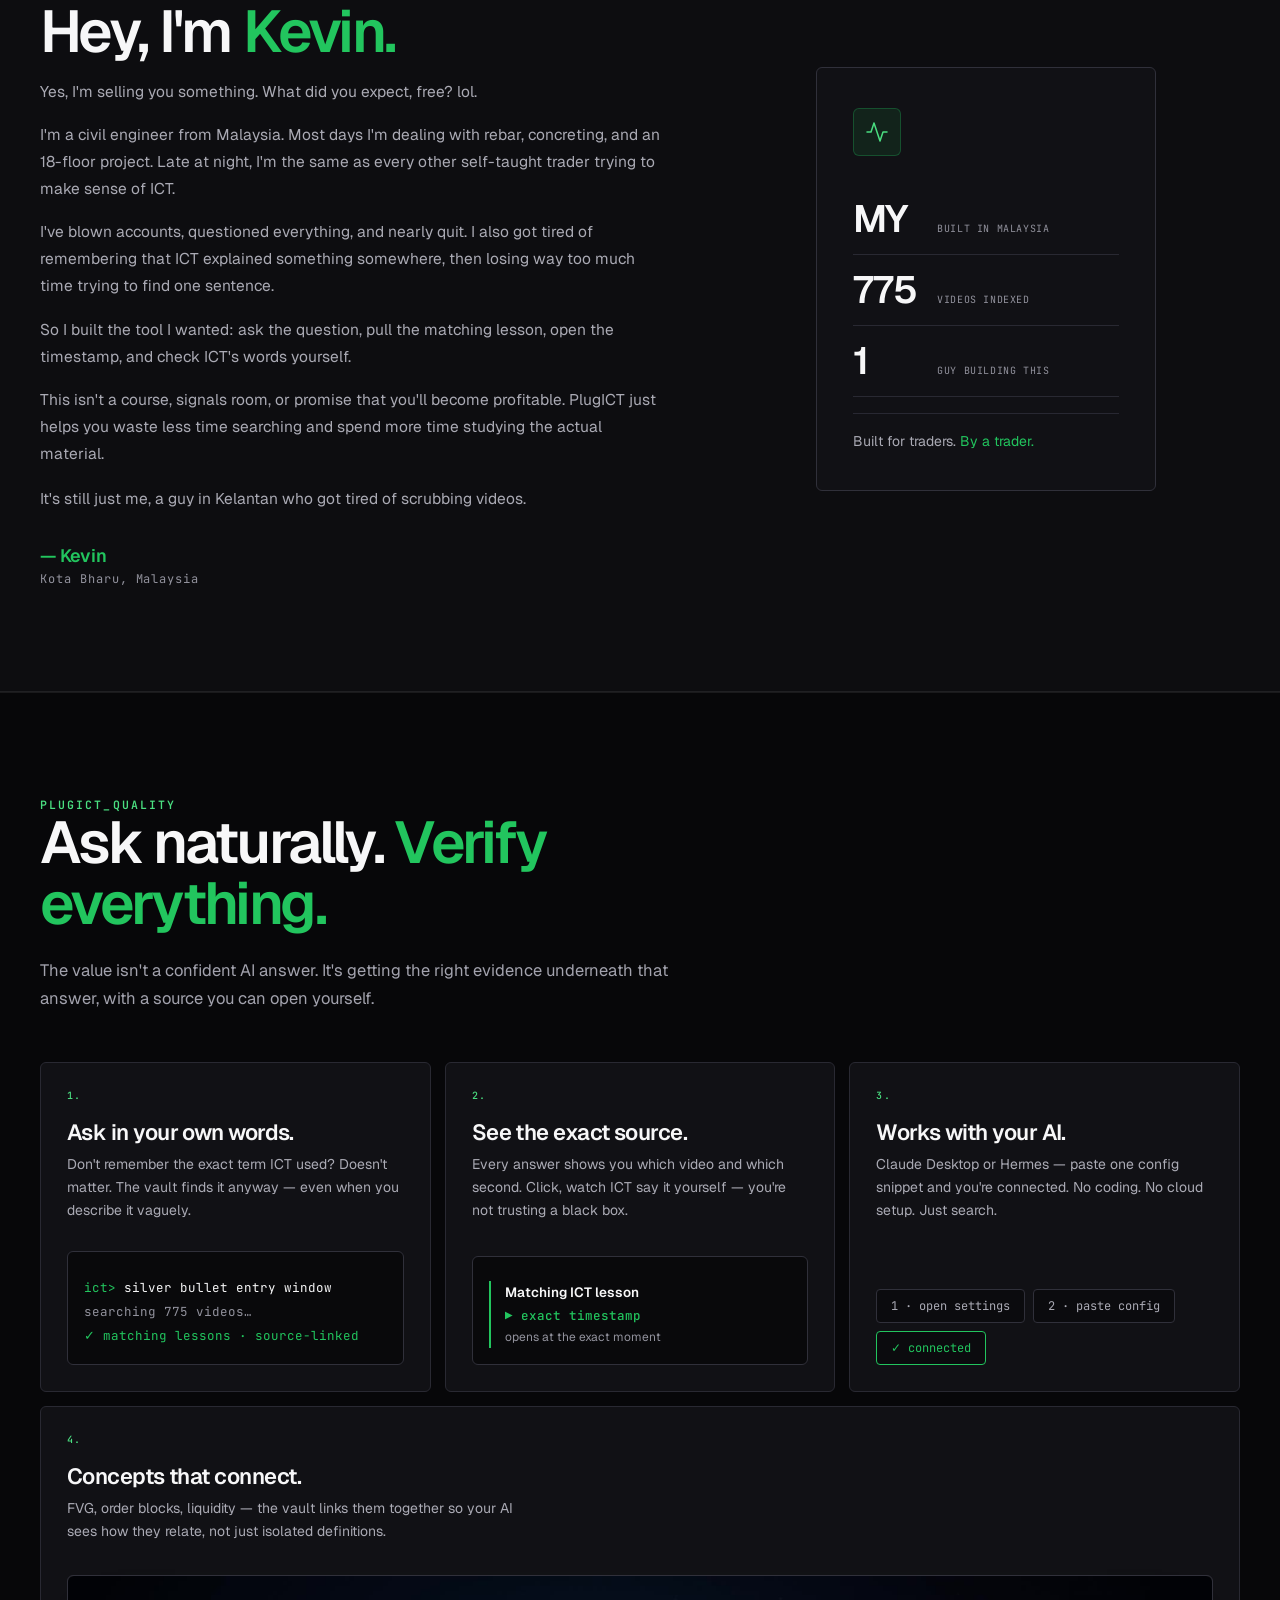
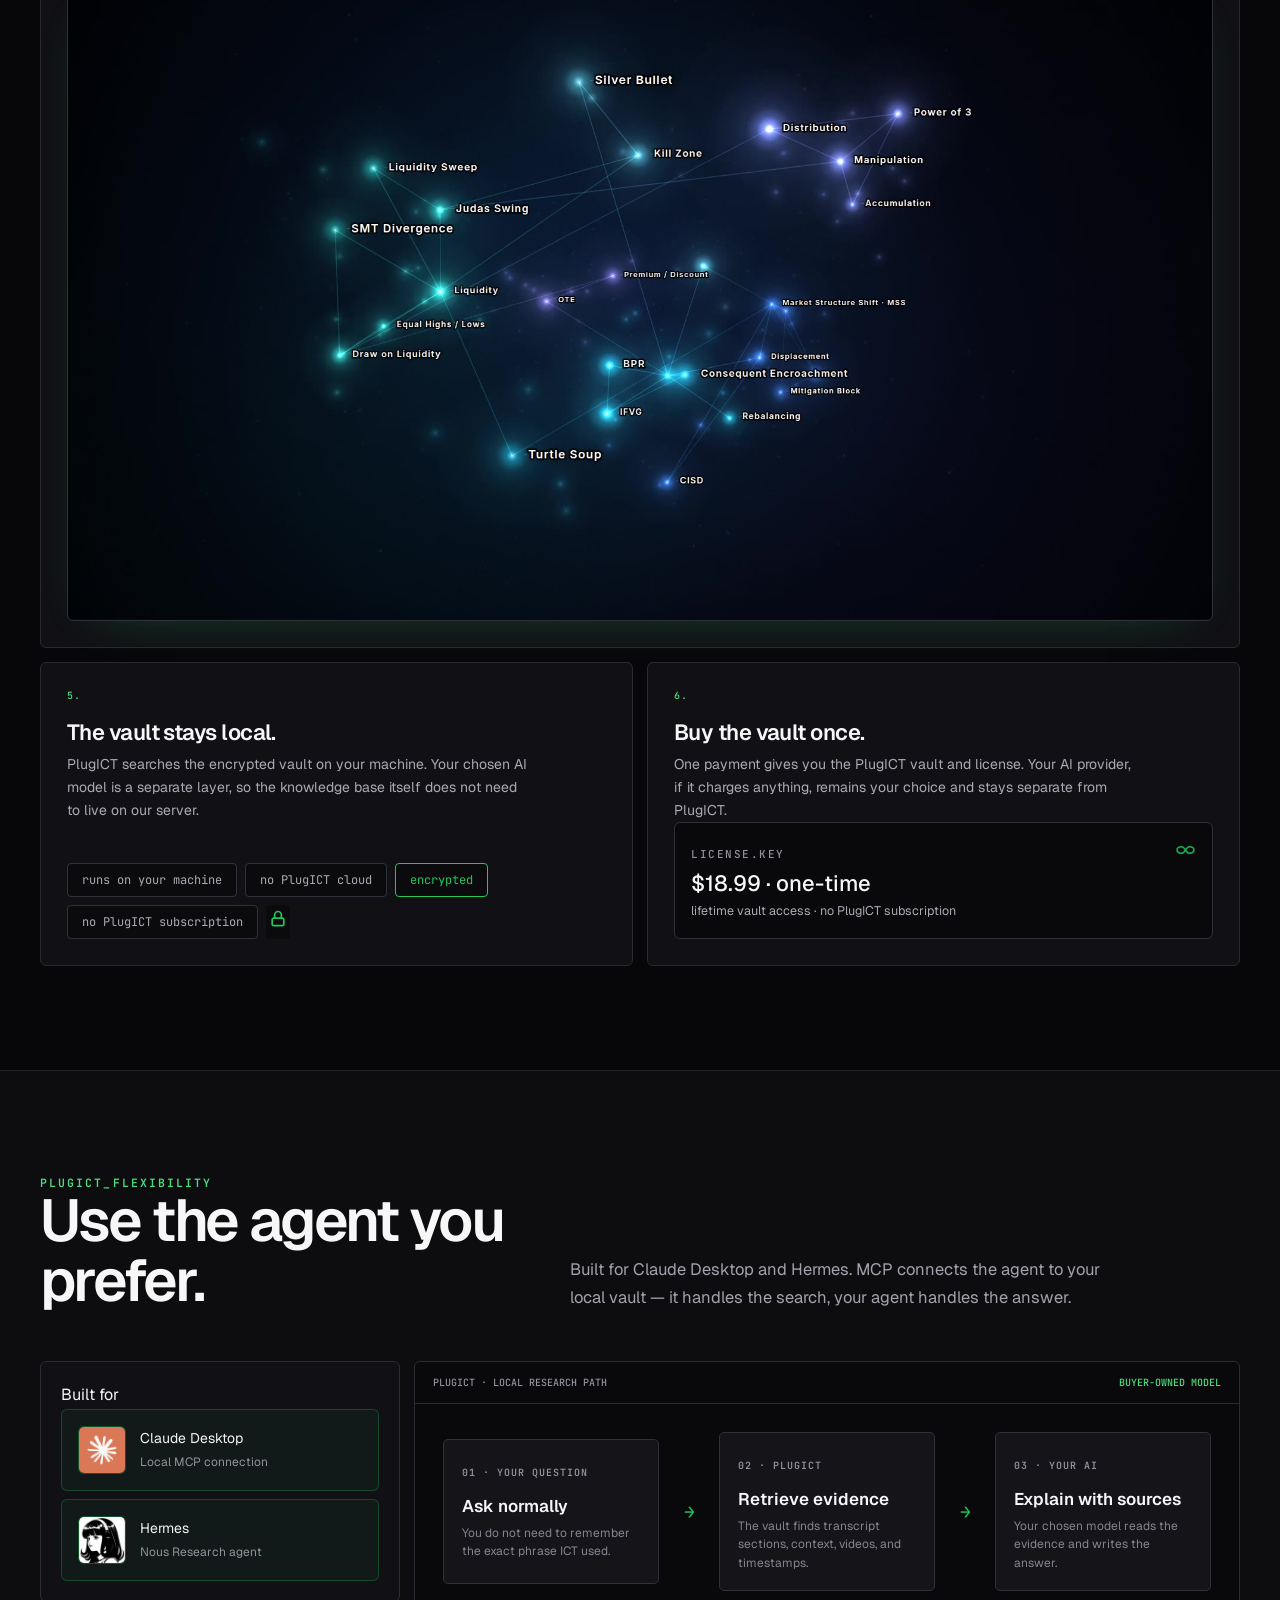
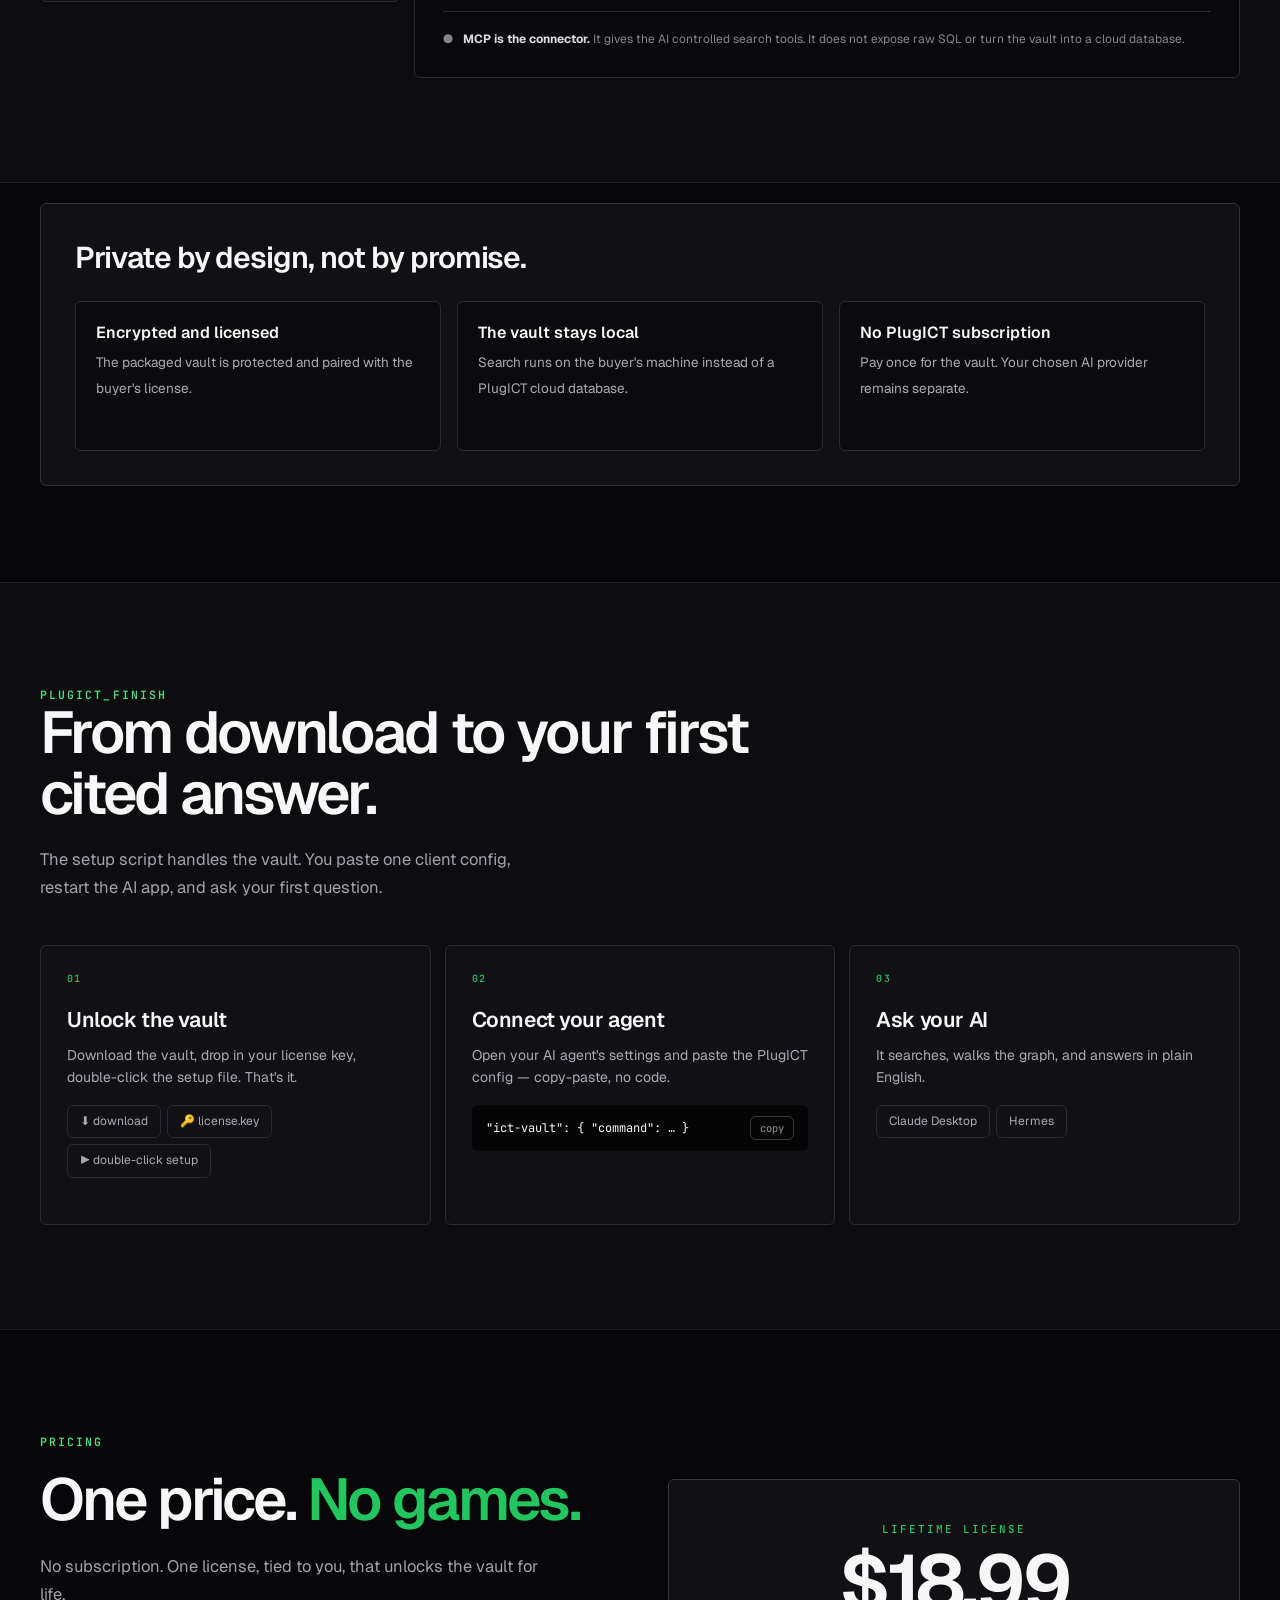
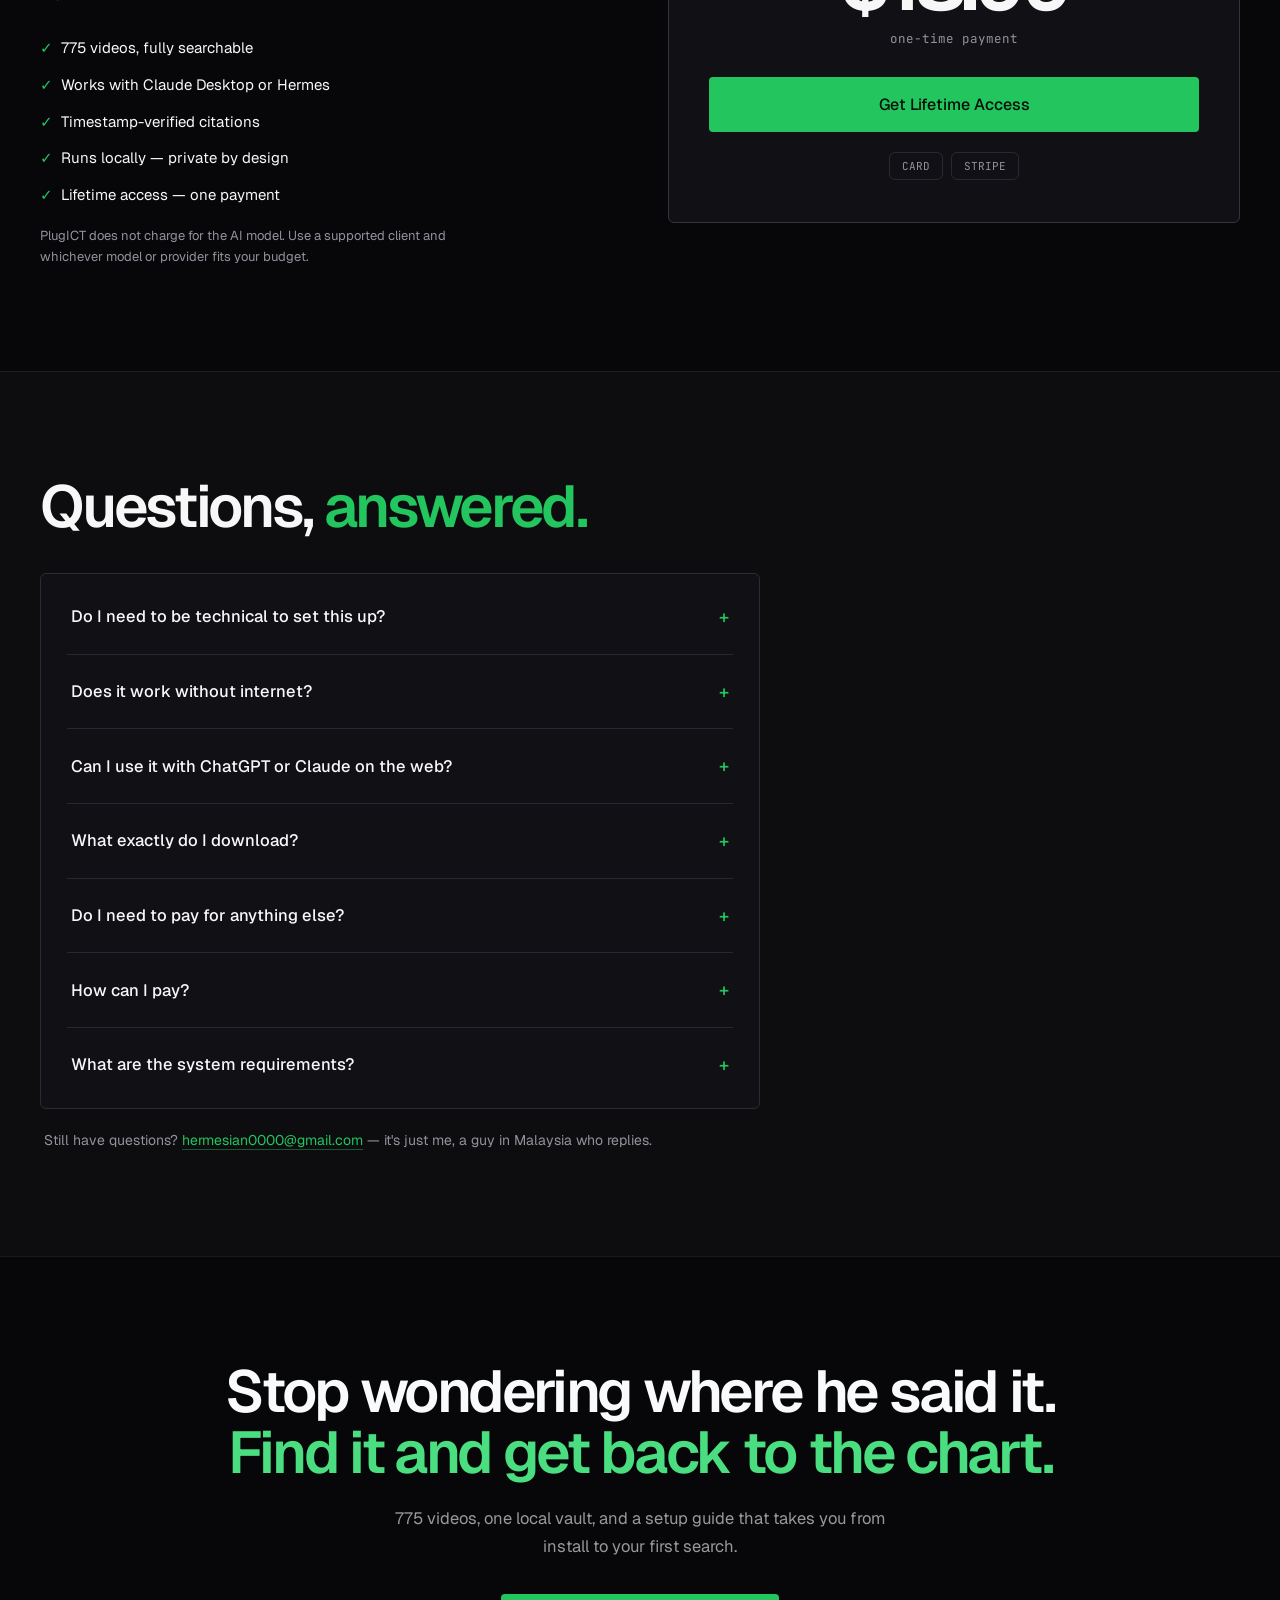
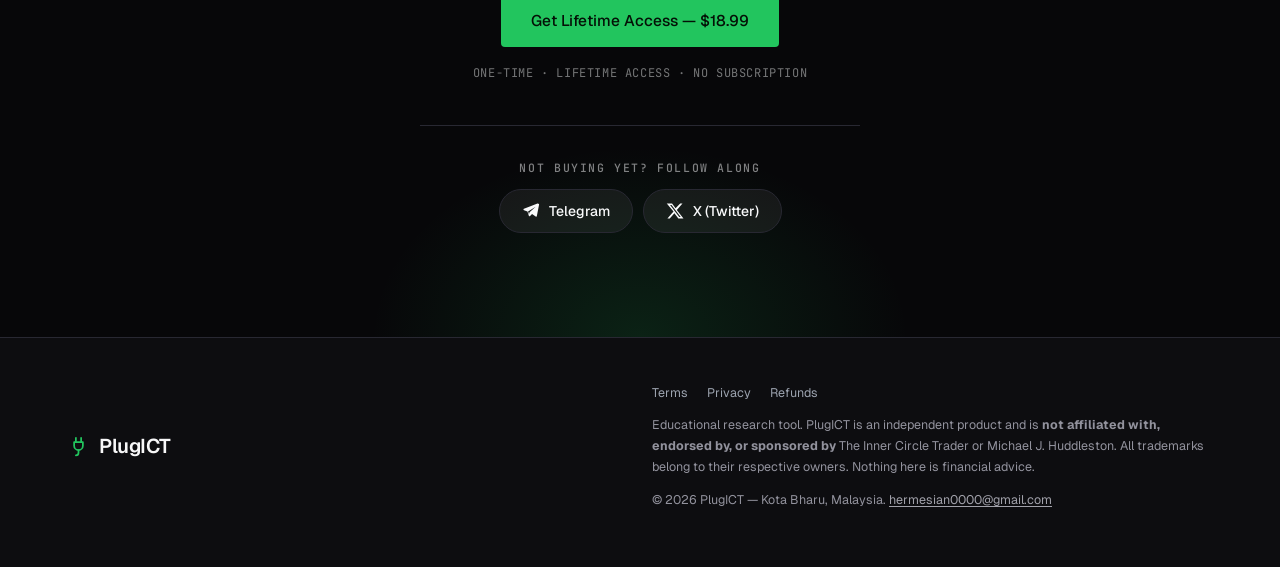
==== commit 6b20bed2: "Merge hero-video: lighter looping video hero background" ====
--- a/index.html
+++ b/index.html
@@ -716,7 +716,11 @@
 
 <!-- ═══ HERO ═══ -->
 <header class="hero">
-  <img id="hero-canvas" src="assets/img/plugict-hero.gif" alt="" aria-hidden="true">
+  <video id="hero-canvas" autoplay loop muted playsinline preload="metadata"
+         poster="assets/img/plugict-hero-poster.jpg" aria-hidden="true">
+    <source src="assets/img/plugict-hero.webm" type="video/webm">
+    <source src="assets/img/plugict-hero.mp4" type="video/mp4">
+  </video>
   <div class="wrap hero-stack">
     <div class="hero-copy">
       <div class="eyebrow fadeup">775 ICT videos. Searchable by your AI.</div>
@@ -1336,8 +1340,14 @@
      All gated on prefers-reduced-motion and pointer capability.
      ══════════════════════════════════════════════════════════════ */
 
-  /* ── 1. hero background is now a static GIF (assets/img/plugict-hero.gif);
-        the old pointer-reactive dot-field canvas was removed. ── */
+  /* ── 1. hero background is a looping <video> (assets/img/plugict-hero.*);
+        the old pointer-reactive dot-field canvas was removed. Respect
+        reduced-motion by pausing to the poster frame. ── */
+  (function(){
+    if(!REDUCED) return;
+    const v=document.getElementById('hero-canvas');
+    if(v&&v.tagName==='VIDEO'){ v.removeAttribute('autoplay'); v.pause(); }
+  })();
 
   /* ── 2. cursor spotlight (fine-pointer only) ── */
   (function(){
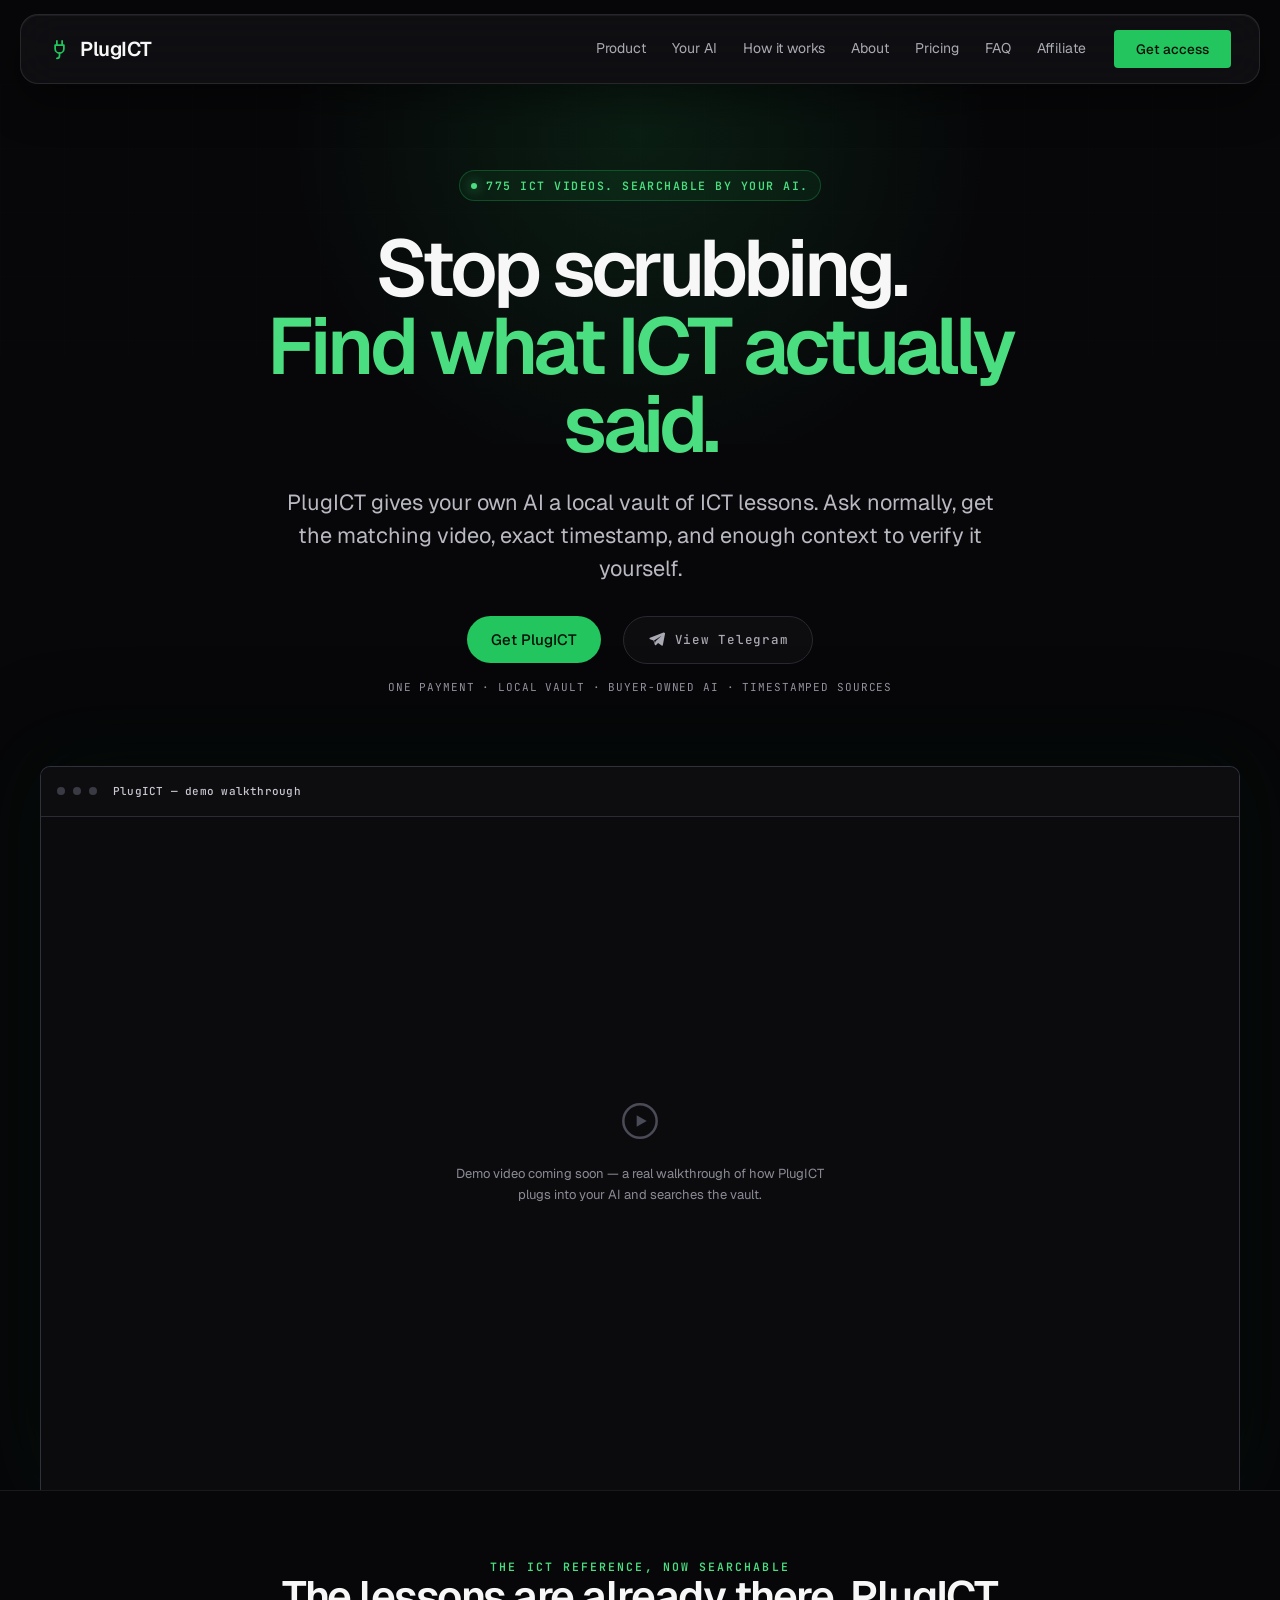
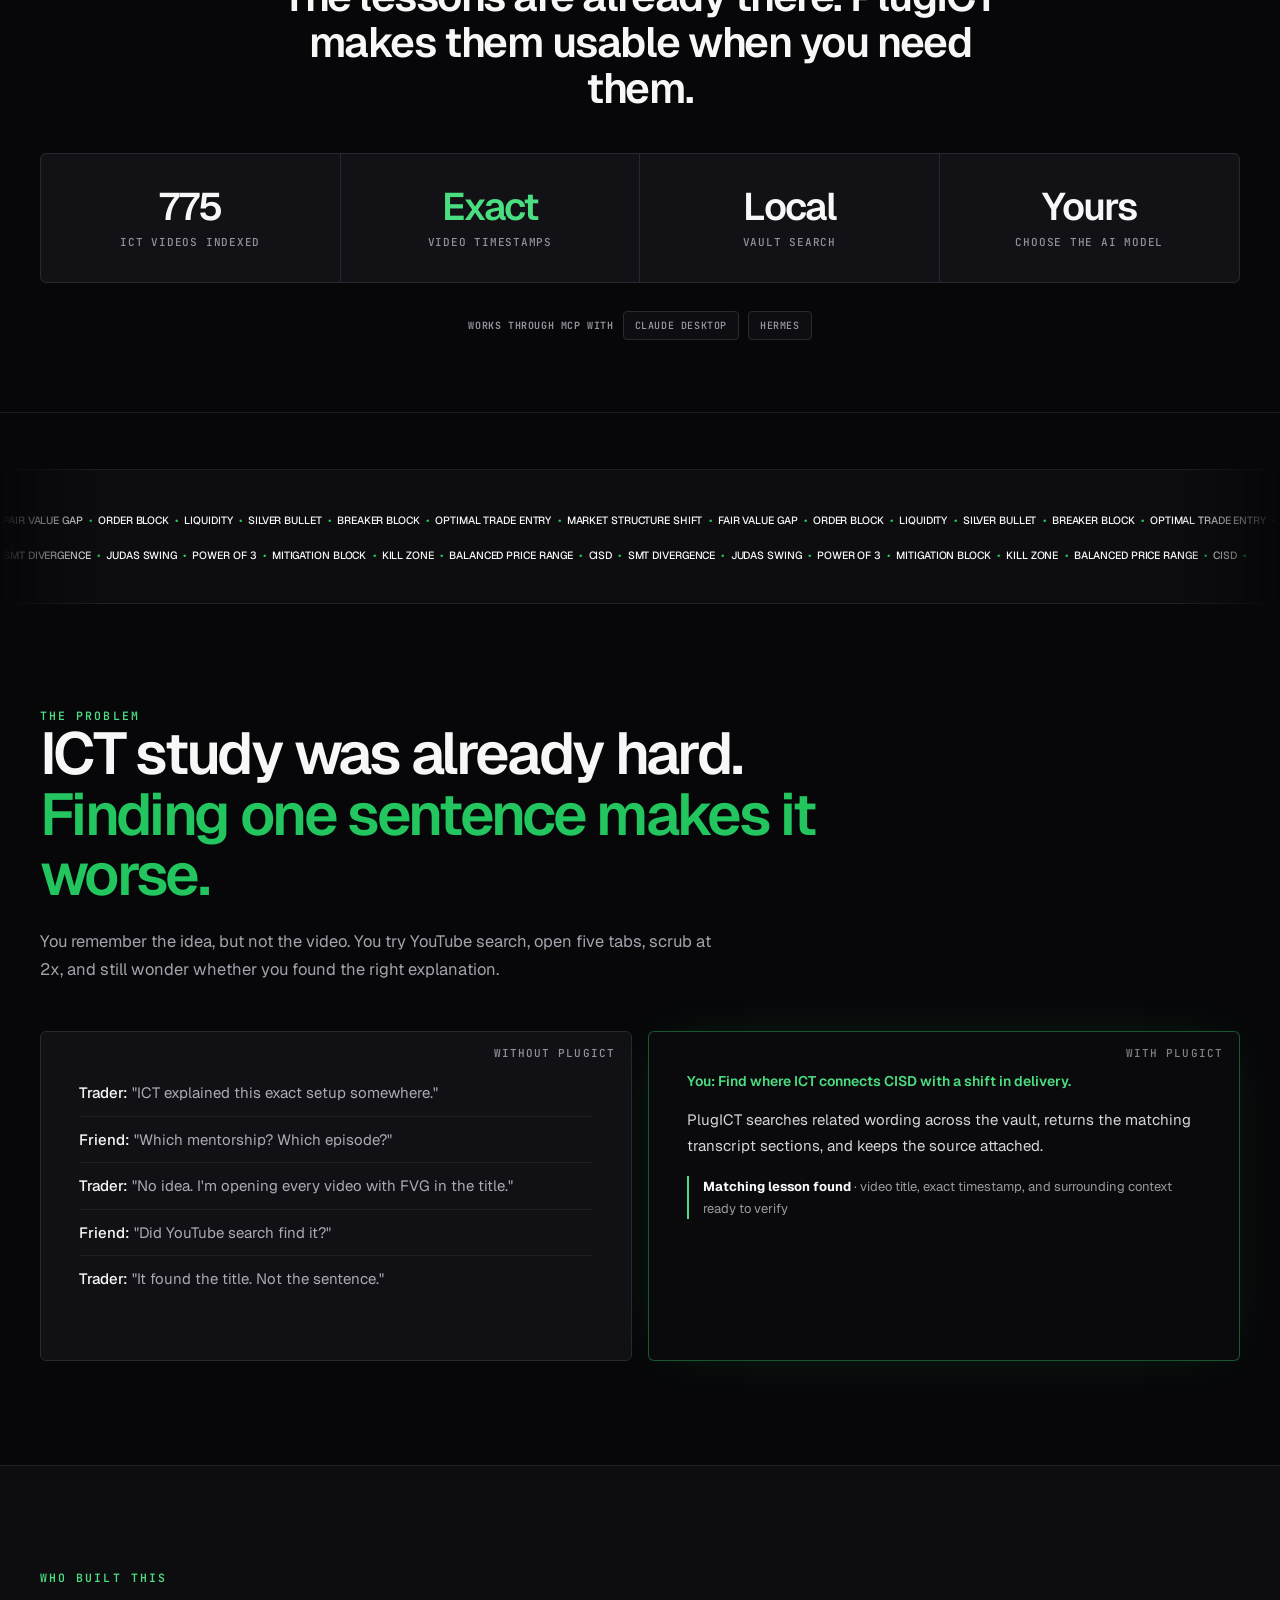
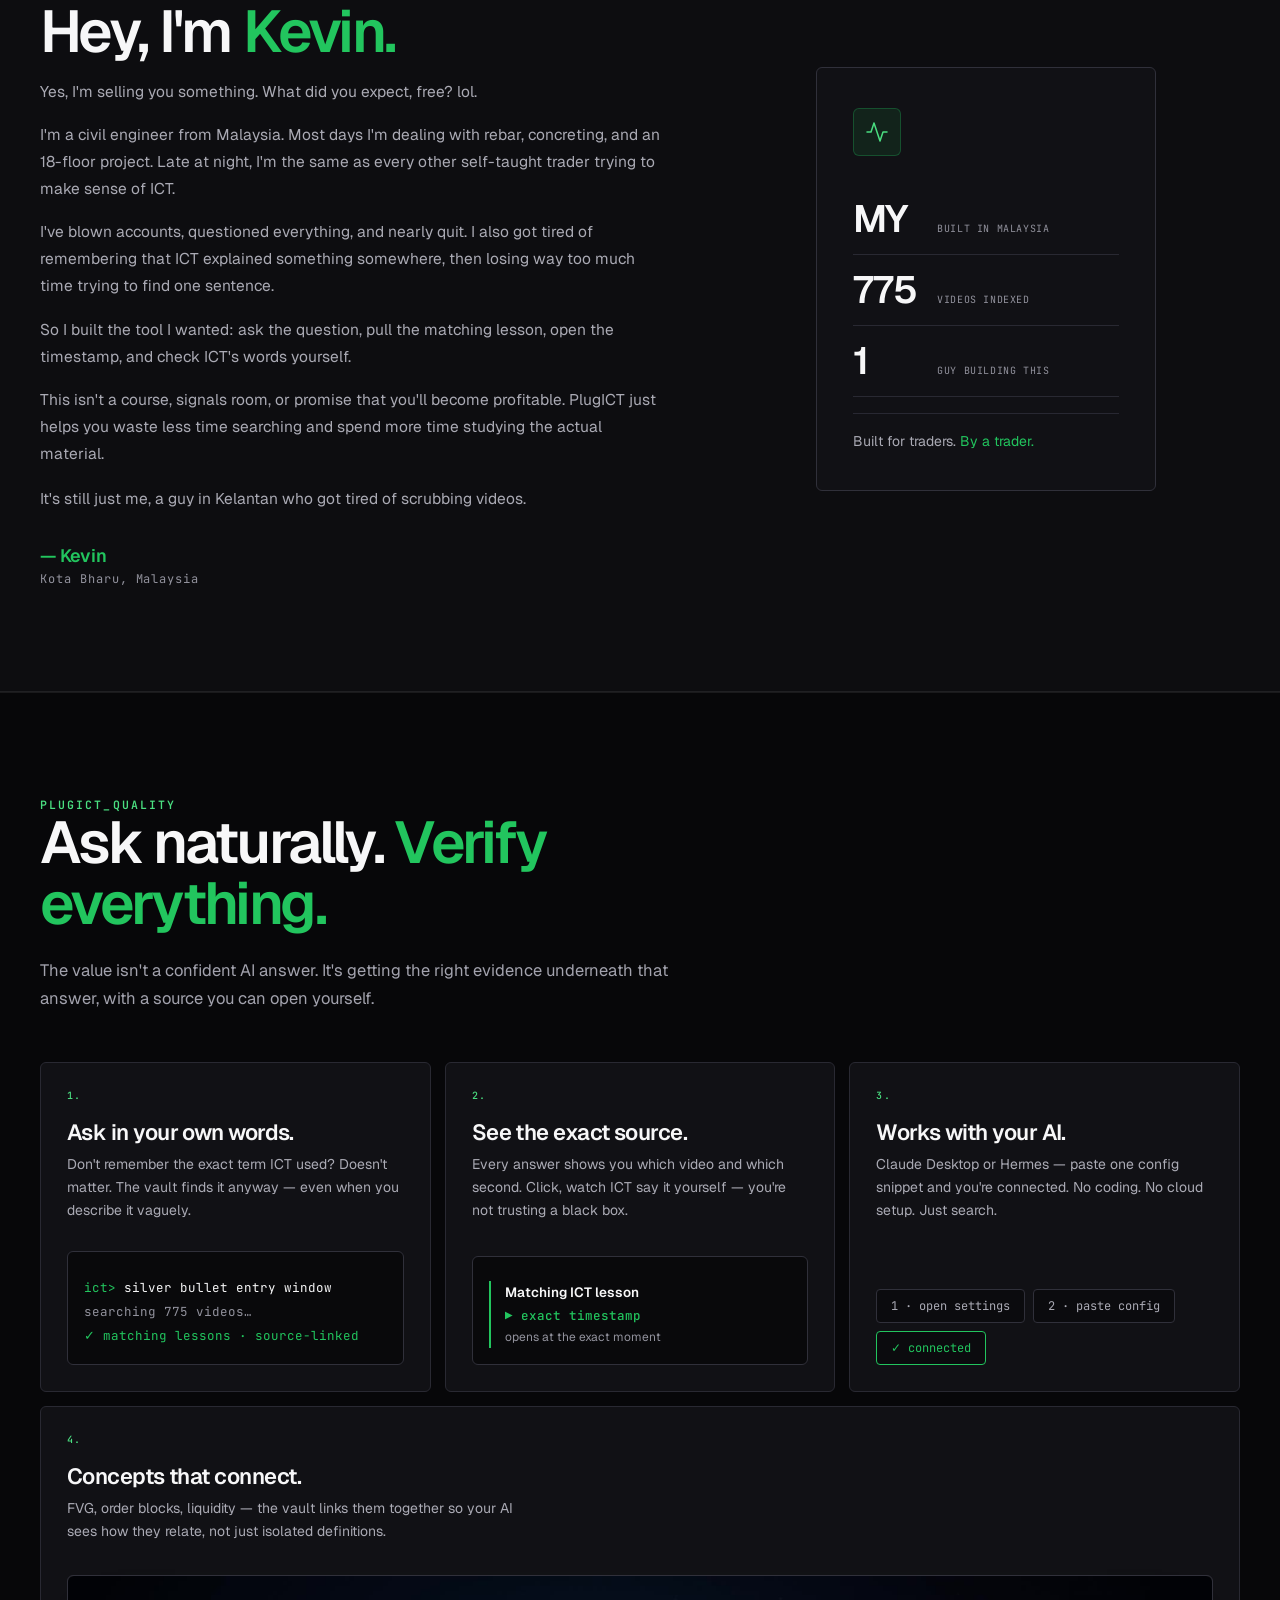
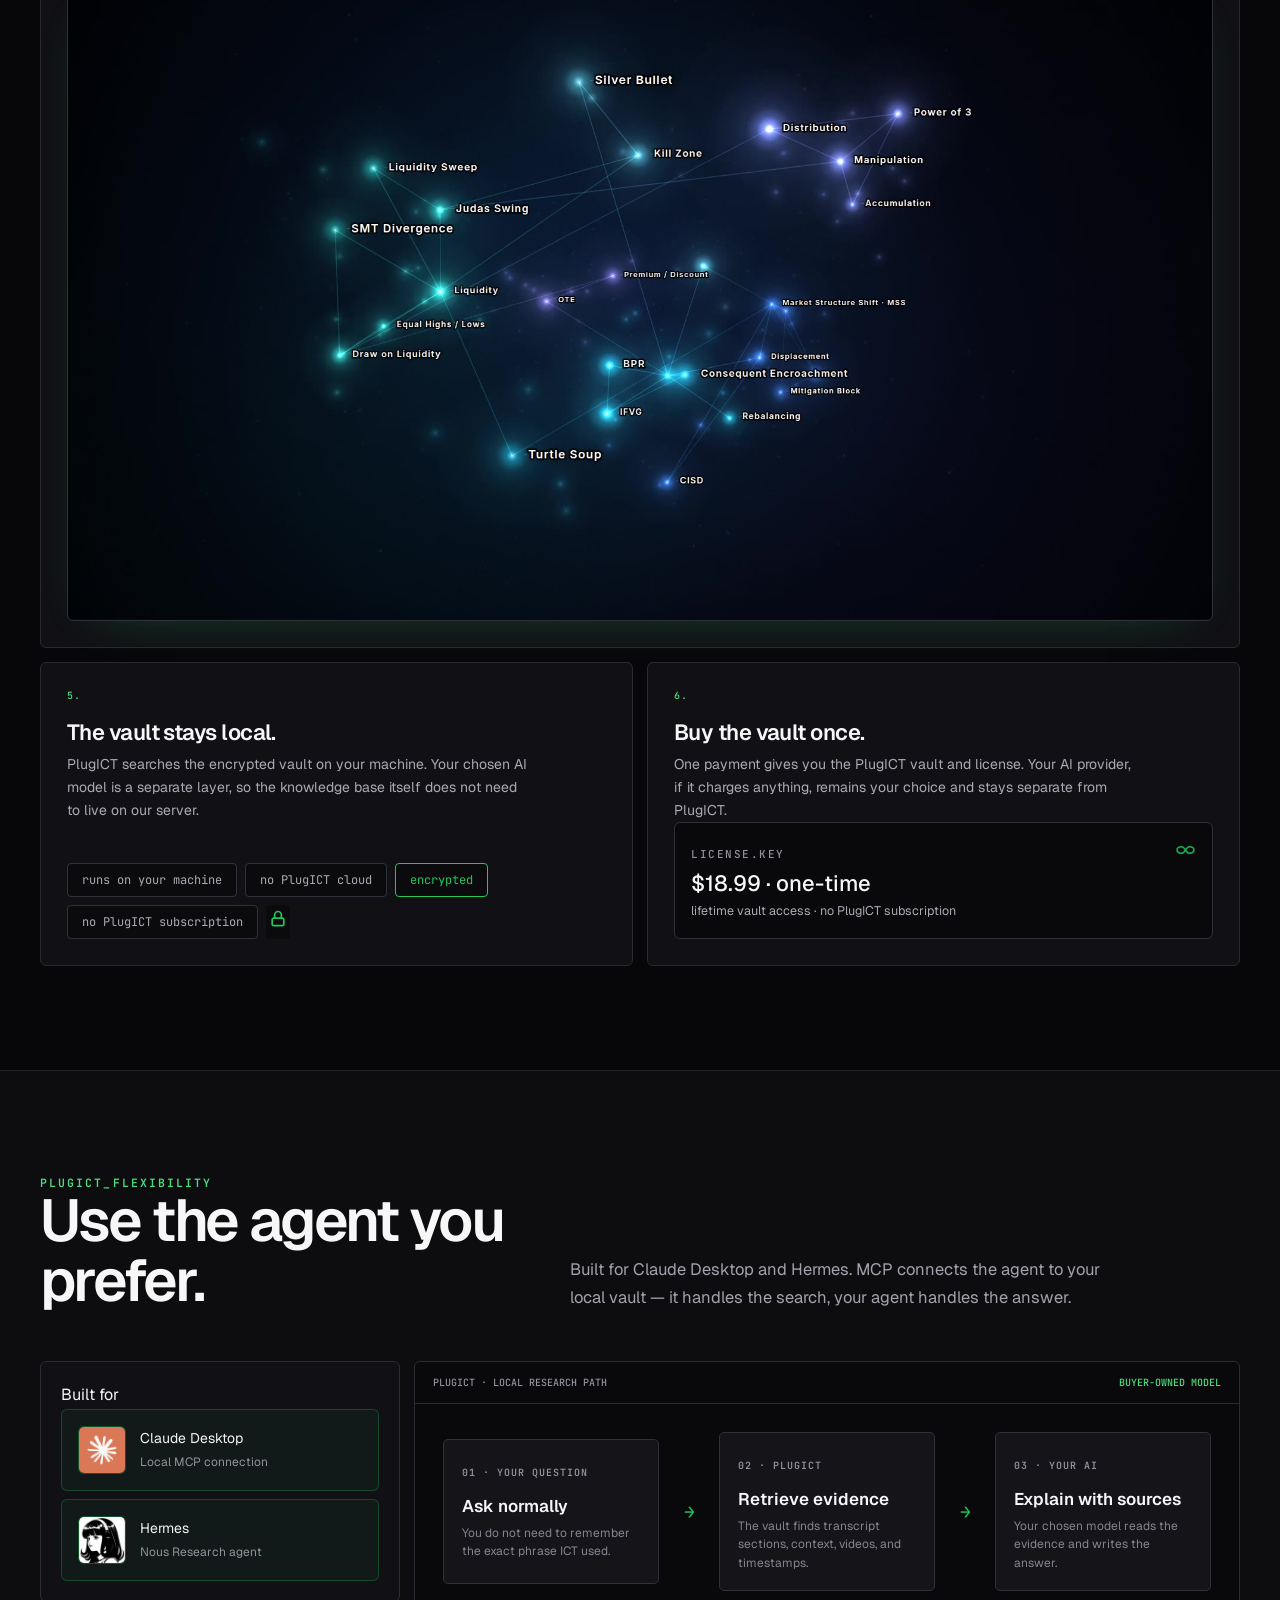
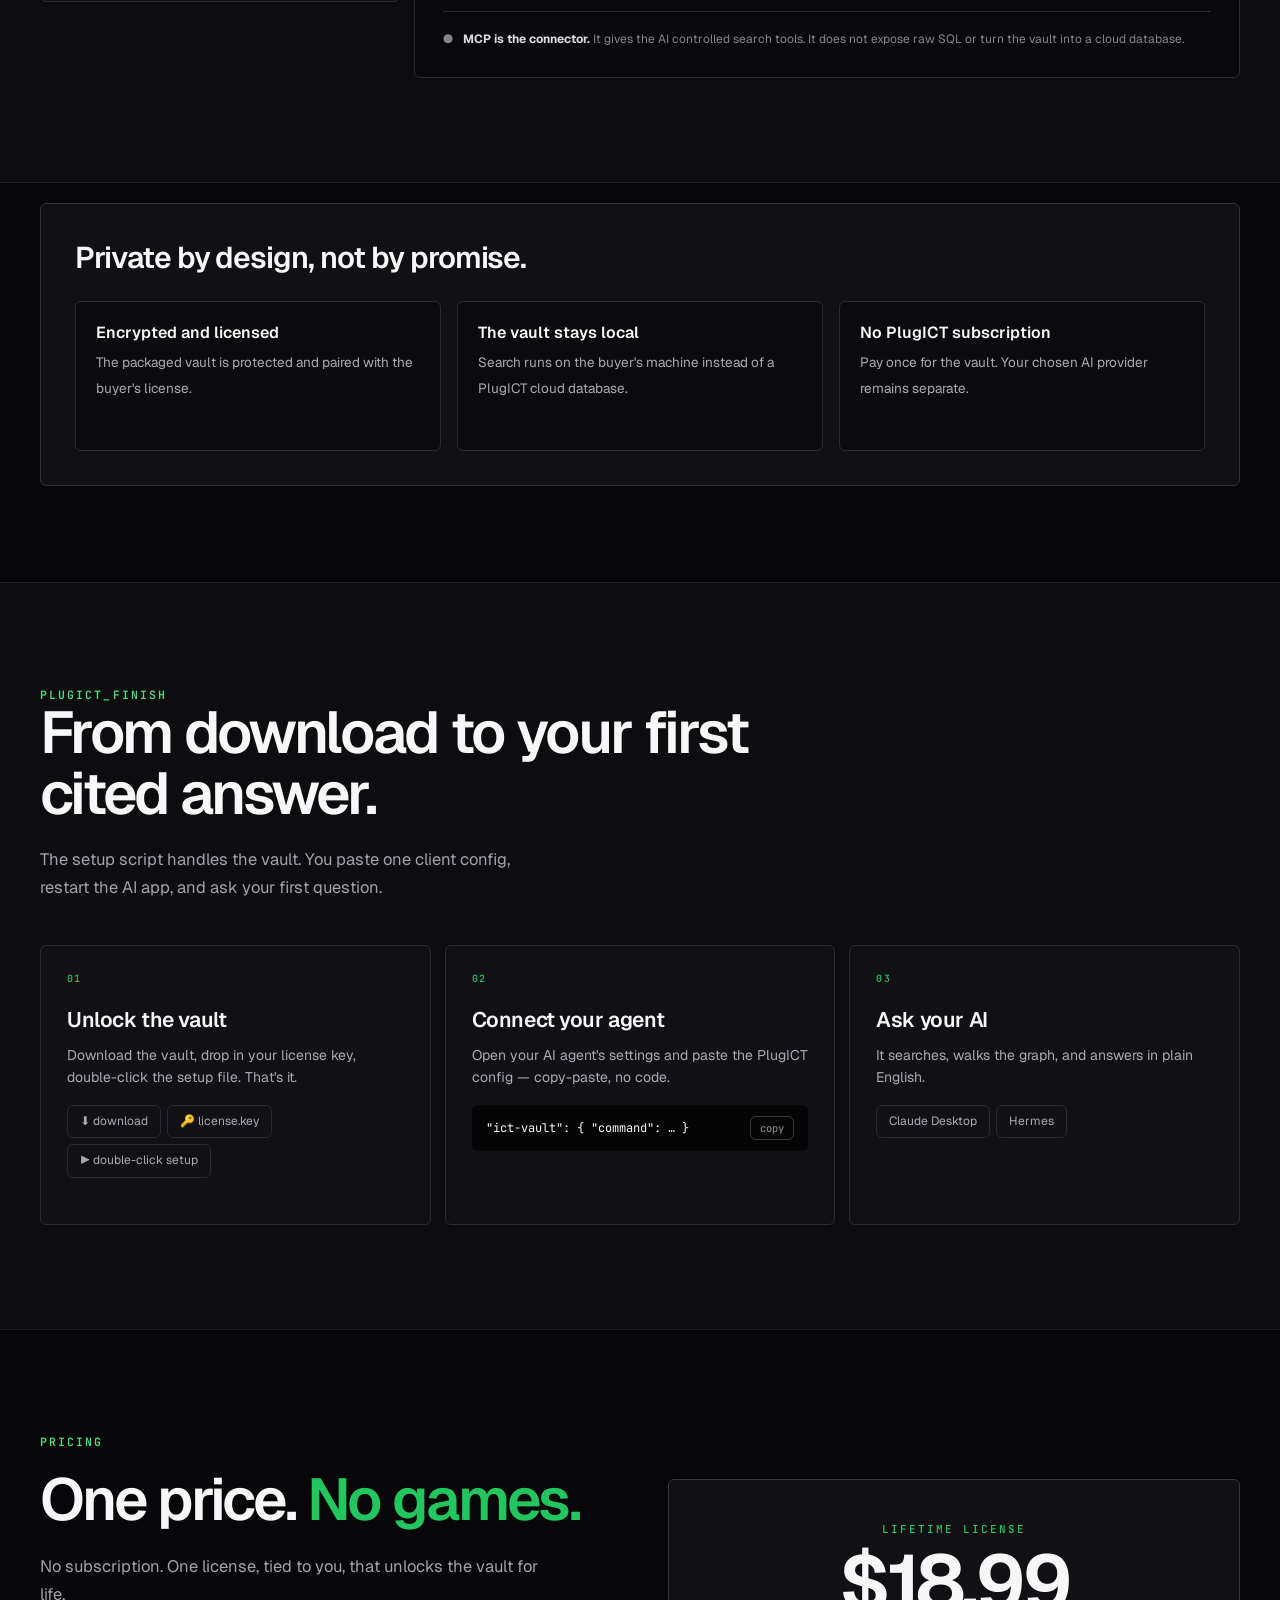
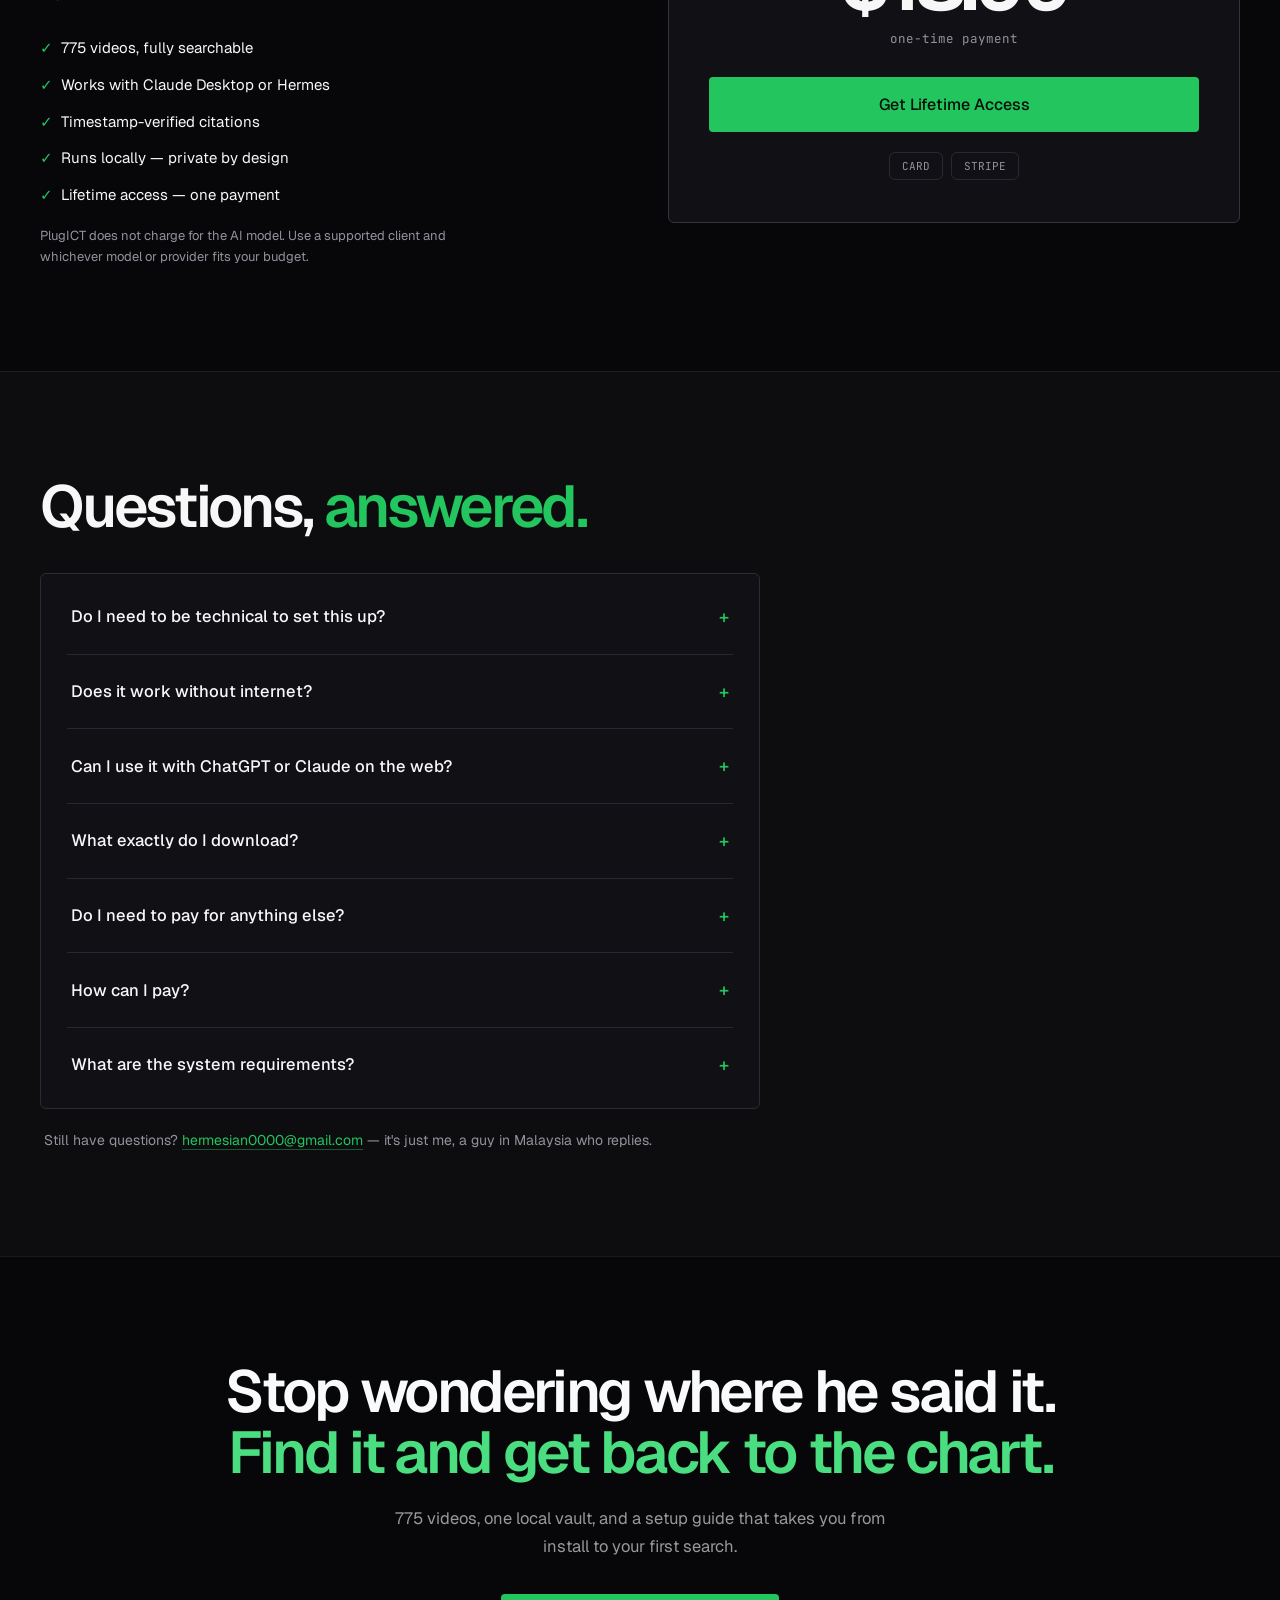
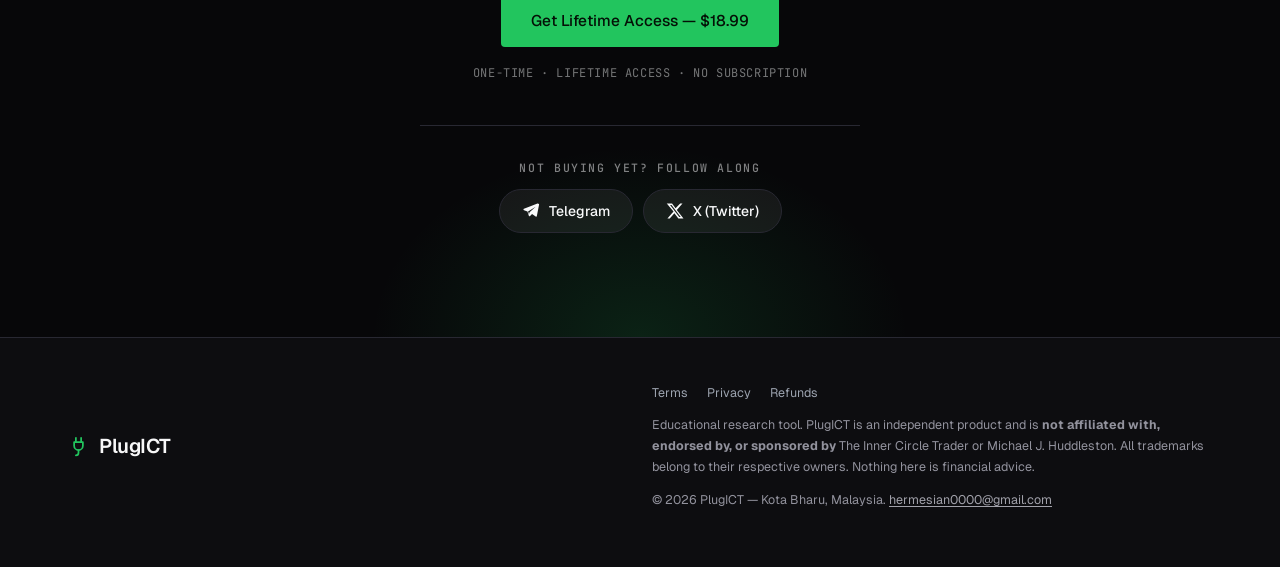
==== commit 357af9b5: "Merge hero-revert: restore original canvas dot-field hero" ====
--- a/index.html
+++ b/index.html
@@ -143,10 +143,7 @@
   .hero::before{content:""; position:absolute; top:-30%; right:-15%; width:70%; height:130%; pointer-events:none; z-index:1;
     background:radial-gradient(50% 50% at 60% 40%, rgba(34,197,94,.12), transparent 70%)}
   /* particles stay subtle above earth */
-  #hero-canvas{position:absolute; inset:0; width:100%; height:100%; object-fit:cover; object-position:50% 30%;
-    pointer-events:none; z-index:1; opacity:1; filter:brightness(1.15) contrast(1.05) saturate(1.1);
-    -webkit-mask-image:radial-gradient(140% 118% at 50% 36%, #000 40%, transparent 86%);
-    mask-image:radial-gradient(140% 118% at 50% 36%, #000 40%, transparent 86%)}
+  #hero-canvas{position:absolute; inset:0; width:100%; height:100%; pointer-events:none; z-index:1; opacity:.18}
   /* faint engineering grid */
   .hero::after{content:""; position:absolute; inset:0; pointer-events:none; z-index:1; opacity:.35;
     background:
@@ -716,11 +713,7 @@
 
 <!-- ═══ HERO ═══ -->
 <header class="hero">
-  <video id="hero-canvas" autoplay loop muted playsinline preload="metadata"
-         poster="assets/img/plugict-hero-poster.jpg" aria-hidden="true">
-    <source src="assets/img/plugict-hero.webm" type="video/webm">
-    <source src="assets/img/plugict-hero.mp4" type="video/mp4">
-  </video>
+  <canvas id="hero-canvas" aria-hidden="true"></canvas>
   <div class="wrap hero-stack">
     <div class="hero-copy">
       <div class="eyebrow fadeup">775 ICT videos. Searchable by your AI.</div>
@@ -1340,13 +1333,69 @@
      All gated on prefers-reduced-motion and pointer capability.
      ══════════════════════════════════════════════════════════════ */
 
-  /* ── 1. hero background is a looping <video> (assets/img/plugict-hero.*);
-        the old pointer-reactive dot-field canvas was removed. Respect
-        reduced-motion by pausing to the poster frame. ── */
+  /* ── 1. hero ripple field (pointer-reactive terracotta dot grid) ── */
   (function(){
-    if(!REDUCED) return;
-    const v=document.getElementById('hero-canvas');
-    if(v&&v.tagName==='VIDEO'){ v.removeAttribute('autoplay'); v.pause(); }
+    const cv=document.getElementById('hero-canvas'); if(!cv||REDUCED) return;
+    const x=cv.getContext('2d'); const hero=cv.parentElement;
+    const ACC=[34,197,94];                 // PlugICT green
+    const dpr=Math.min(2,devicePixelRatio||1), MAXR=6;
+    let W=0,H=0,gap=0,R=2,cols=0,rows=0,ox=0,oy=0,dots=[],ripples=[];
+    let running=true,raf=0,last=0,onscreen=true;
+    let vx=0,vy=0,px=0,py=0,real=false,lastMove=-1e9,lastFire=0,vt=0;
+    function resize(){
+      W=hero.clientWidth; H=hero.clientHeight;
+      cv.width=W*dpr; cv.height=H*dpr; cv.style.width=W+'px'; cv.style.height=H+'px';
+      x.setTransform(dpr,0,0,dpr,0,0);
+      gap=Math.max(20,Math.min(W,H)/14); R=Math.max(1.5,gap*0.14);
+      cols=Math.max(3,Math.floor(W/gap)-1); rows=Math.max(3,Math.floor(H/gap)-1);
+      ox=(W-(cols-1)*gap)/2; oy=(H-(rows-1)*gap)/2;
+      dots.length=0;
+      for(let j=0;j<rows;j++)for(let i=0;i<cols;i++)dots.push({hx:ox+i*gap,hy:oy+j*gap,x:0,y:0,s:1,o:0});
+    }
+    function fire(a,b){ if(ripples.length>=MAXR)ripples.shift(); ripples.push({x:a,y:b,t:0,life:1.5}); }
+    function lissa(t){ return [W*0.5+Math.sin(t*0.62)*W*0.32, H*0.5+Math.sin(t*0.41+0.9)*H*0.28]; }
+    function step(dt){
+      const now=performance.now(); if(real&&now-lastMove>2600)real=false; vt+=dt;
+      let tx,ty; if(real){tx=px;ty=py;} else {const p=lissa(vt);tx=p[0];ty=p[1];}
+      vx+=(tx-vx)*Math.min(1,dt*(real?14:5)); vy+=(ty-vy)*Math.min(1,dt*(real?14:5));
+      lastFire+=dt; if(lastFire>=(real?0.34:0.7)){lastFire=0; fire(vx,vy);}
+      for(let k=ripples.length-1;k>=0;k--){ripples[k].t+=dt; if(ripples[k].t>=ripples[k].life)ripples.splice(k,1);}
+      const rs=Math.max(W,H)*0.62;
+      for(let n=0;n<dots.length;n++){
+        const d=dots[n]; let dx=0,dy=0,sc=1,glow=0;
+        for(let k=0;k<ripples.length;k++){
+          const rp=ripples[k], e=rp.t/rp.life, rad=rp.t*rs;
+          const ddx=d.hx-rp.x, ddy=d.hy-rp.y, dist=Math.sqrt(ddx*ddx+ddy*ddy)||1;
+          const band=dist-rad, w=Math.exp(-(band*band)/(gap*gap*2.4)), amp=(1-e)*w;
+          if(amp>0.002){ const push=amp*gap*0.55/dist; dx+=ddx*push; dy+=ddy*push; sc+=amp*1.4; glow+=amp; }
+        }
+        d.x+=(dx-d.x)*Math.min(1,dt*16); d.y+=(dy-d.y)*Math.min(1,dt*16);
+        d.s+=(sc-d.s)*Math.min(1,dt*16); d.o+=(Math.min(1,glow)-d.o)*Math.min(1,dt*14);
+      }
+    }
+    function draw(){
+      x.clearRect(0,0,W,H); const a=ACC;
+      for(let n=0;n<dots.length;n++){
+        const d=dots[n], r=R*d.s, base=(0.14+d.o*0.7).toFixed(3);
+        x.beginPath(); x.arc(d.hx+d.x,d.hy+d.y,r,0,6.2832);
+        x.fillStyle = d.o>0.04 ? 'rgba('+a[0]+','+a[1]+','+a[2]+','+base+')' : 'rgba(107,114,128,'+base+')';
+        x.fill();
+      }
+      const rs=Math.max(W,H)*0.62;
+      for(let k=0;k<ripples.length;k++){ const rp=ripples[k], e=rp.t/rp.life;
+        x.beginPath(); x.arc(rp.x,rp.y,rp.t*rs,0,6.2832);
+        x.strokeStyle='rgba('+a[0]+','+a[1]+','+a[2]+','+((1-e)*0.18).toFixed(3)+')'; x.lineWidth=1.1; x.stroke(); }
+    }
+    function loop(now){ if(!running)return; const dt=Math.min(0.05,(now-last)/1000); last=now; step(dt); draw(); raf=requestAnimationFrame(loop); }
+    function play(){ if(!running&&onscreen){running=true; last=performance.now(); raf=requestAnimationFrame(loop);} }
+    function pause(){ running=false; if(raf)cancelAnimationFrame(raf); raf=0; }
+    window.addEventListener('resize',resize,{passive:true});
+    window.addEventListener('pointermove',e=>{ const r=cv.getBoundingClientRect();
+      const lx=e.clientX-r.left, ly=e.clientY-r.top;
+      if(lx>=0&&ly>=0&&lx<=r.width&&ly<=r.height){ px=lx; py=ly; real=true; lastMove=performance.now(); } },{passive:true});
+    document.addEventListener('visibilitychange',()=>{ document.hidden?pause():play(); });
+    if('IntersectionObserver' in window){ new IntersectionObserver(es=>{ onscreen=es[0].isIntersecting; onscreen?play():pause(); },{threshold:0}).observe(hero); }
+    resize(); last=performance.now(); raf=requestAnimationFrame(loop);
   })();
 
   /* ── 2. cursor spotlight (fine-pointer only) ── */
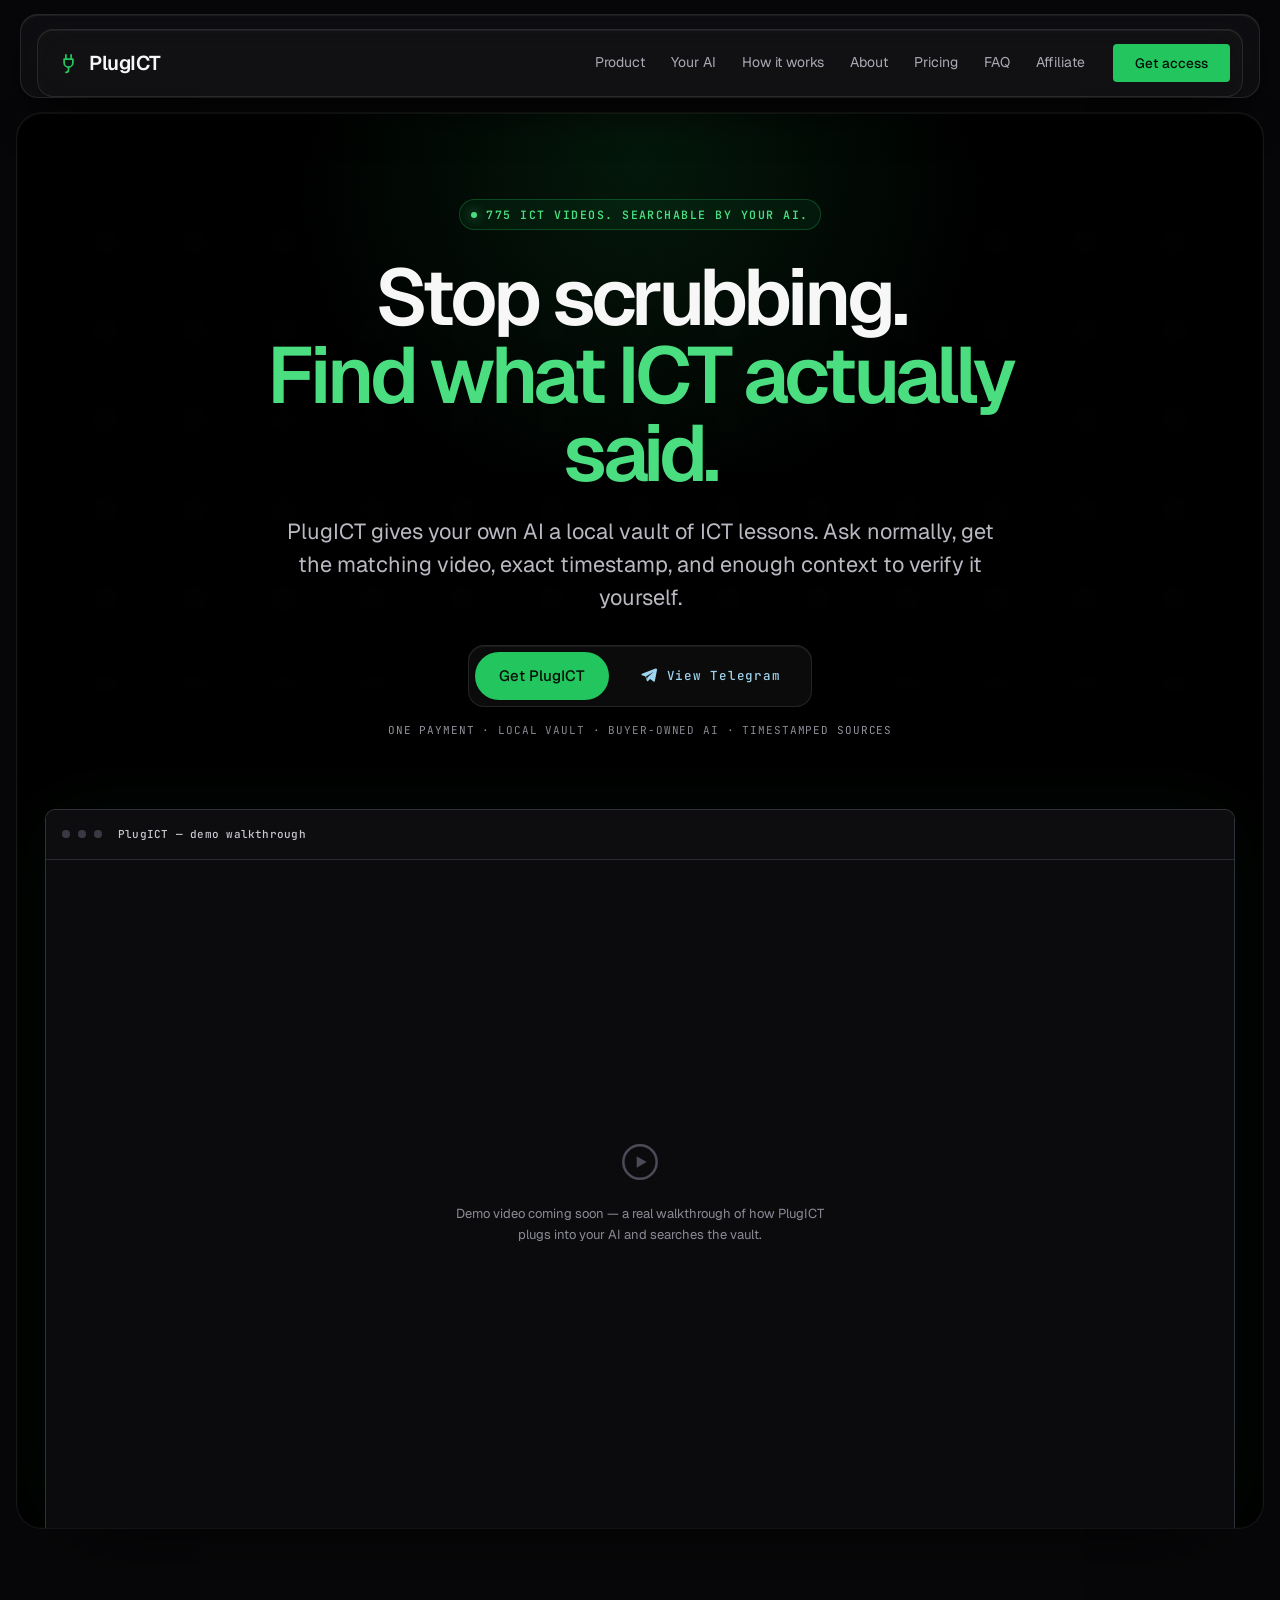
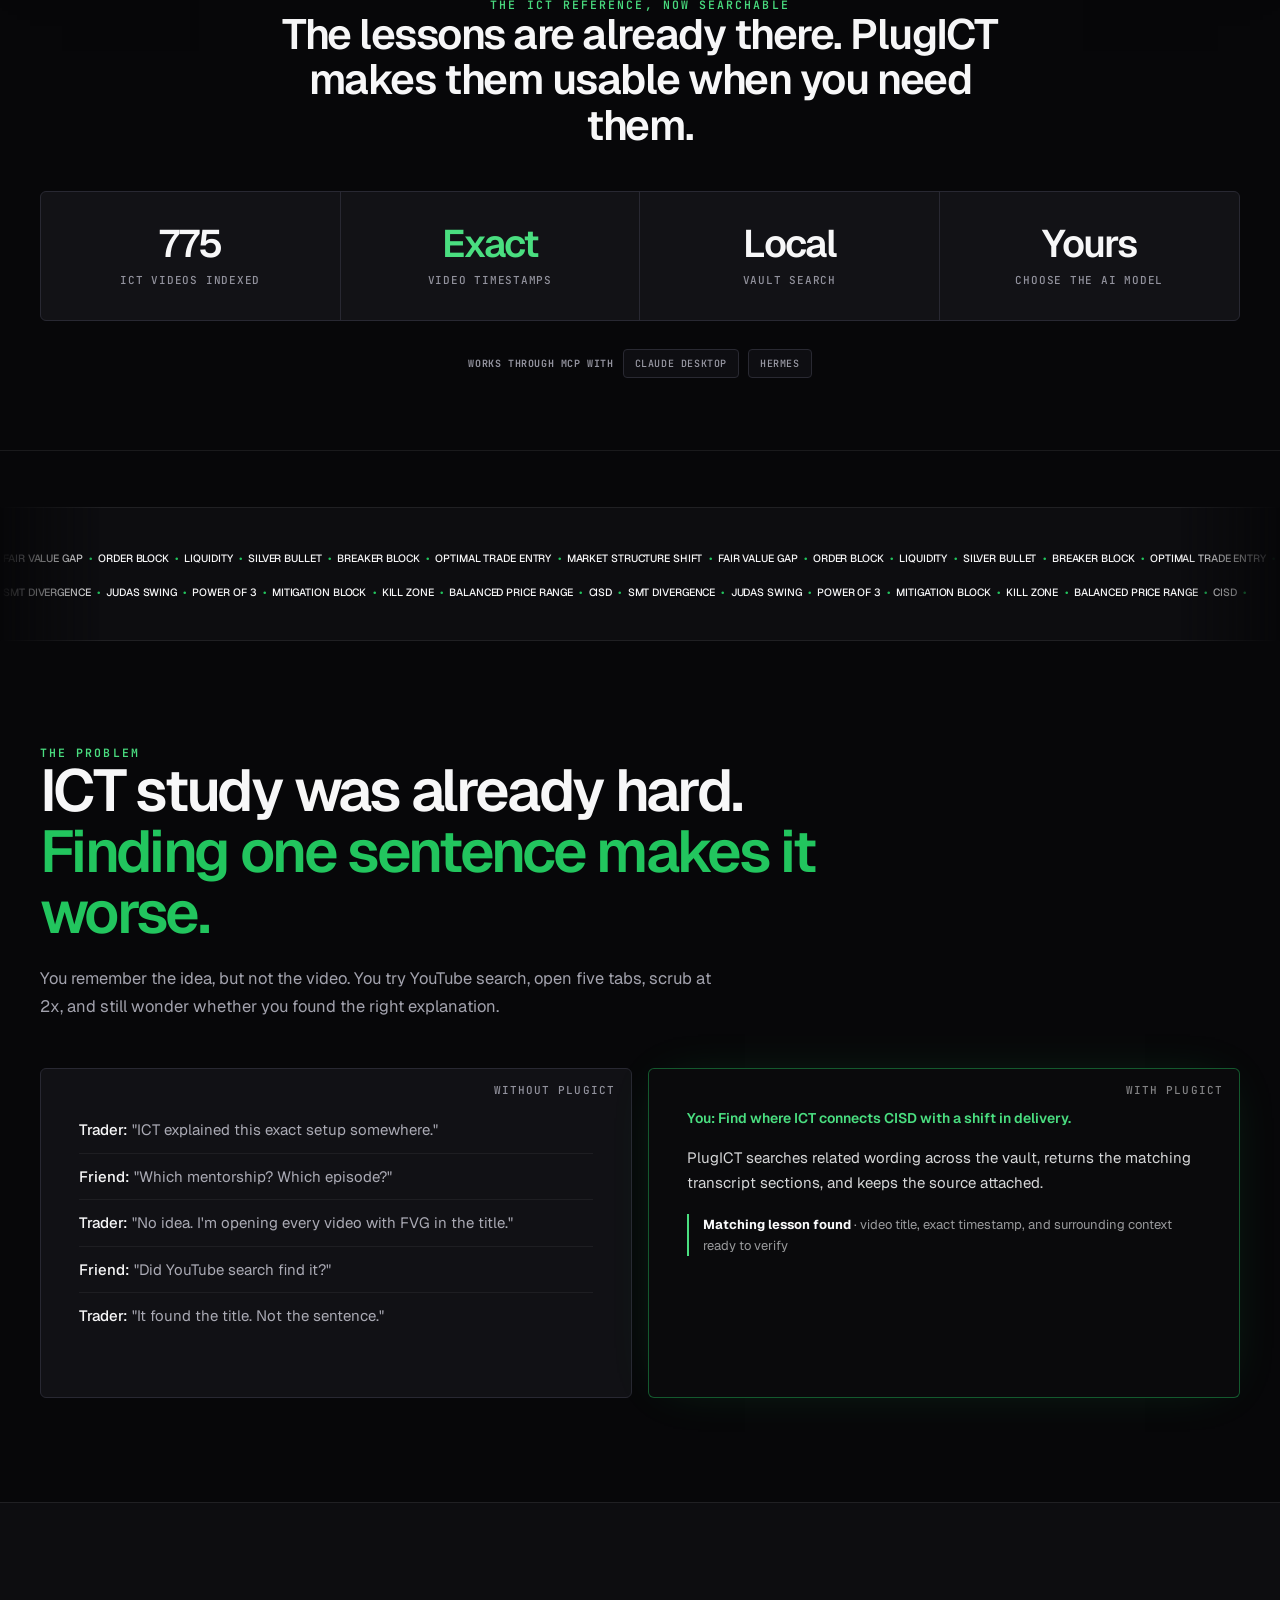
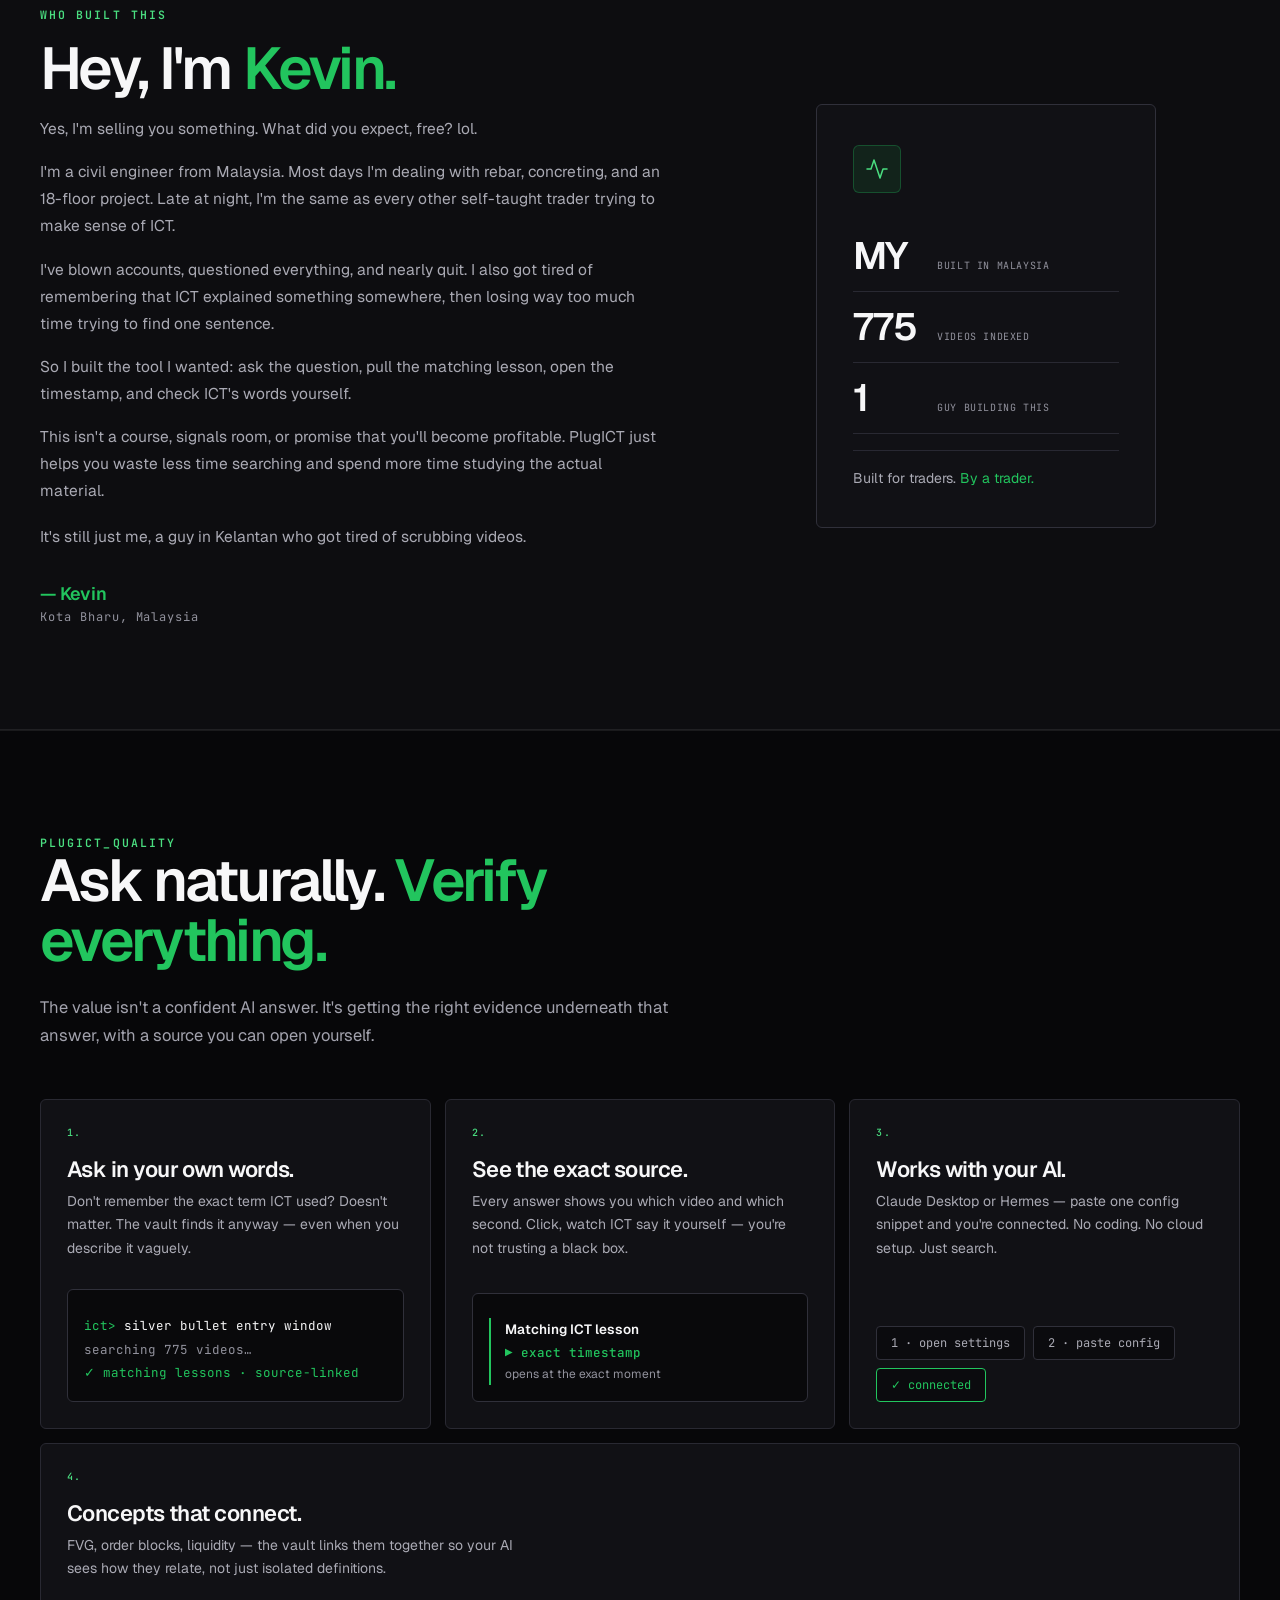
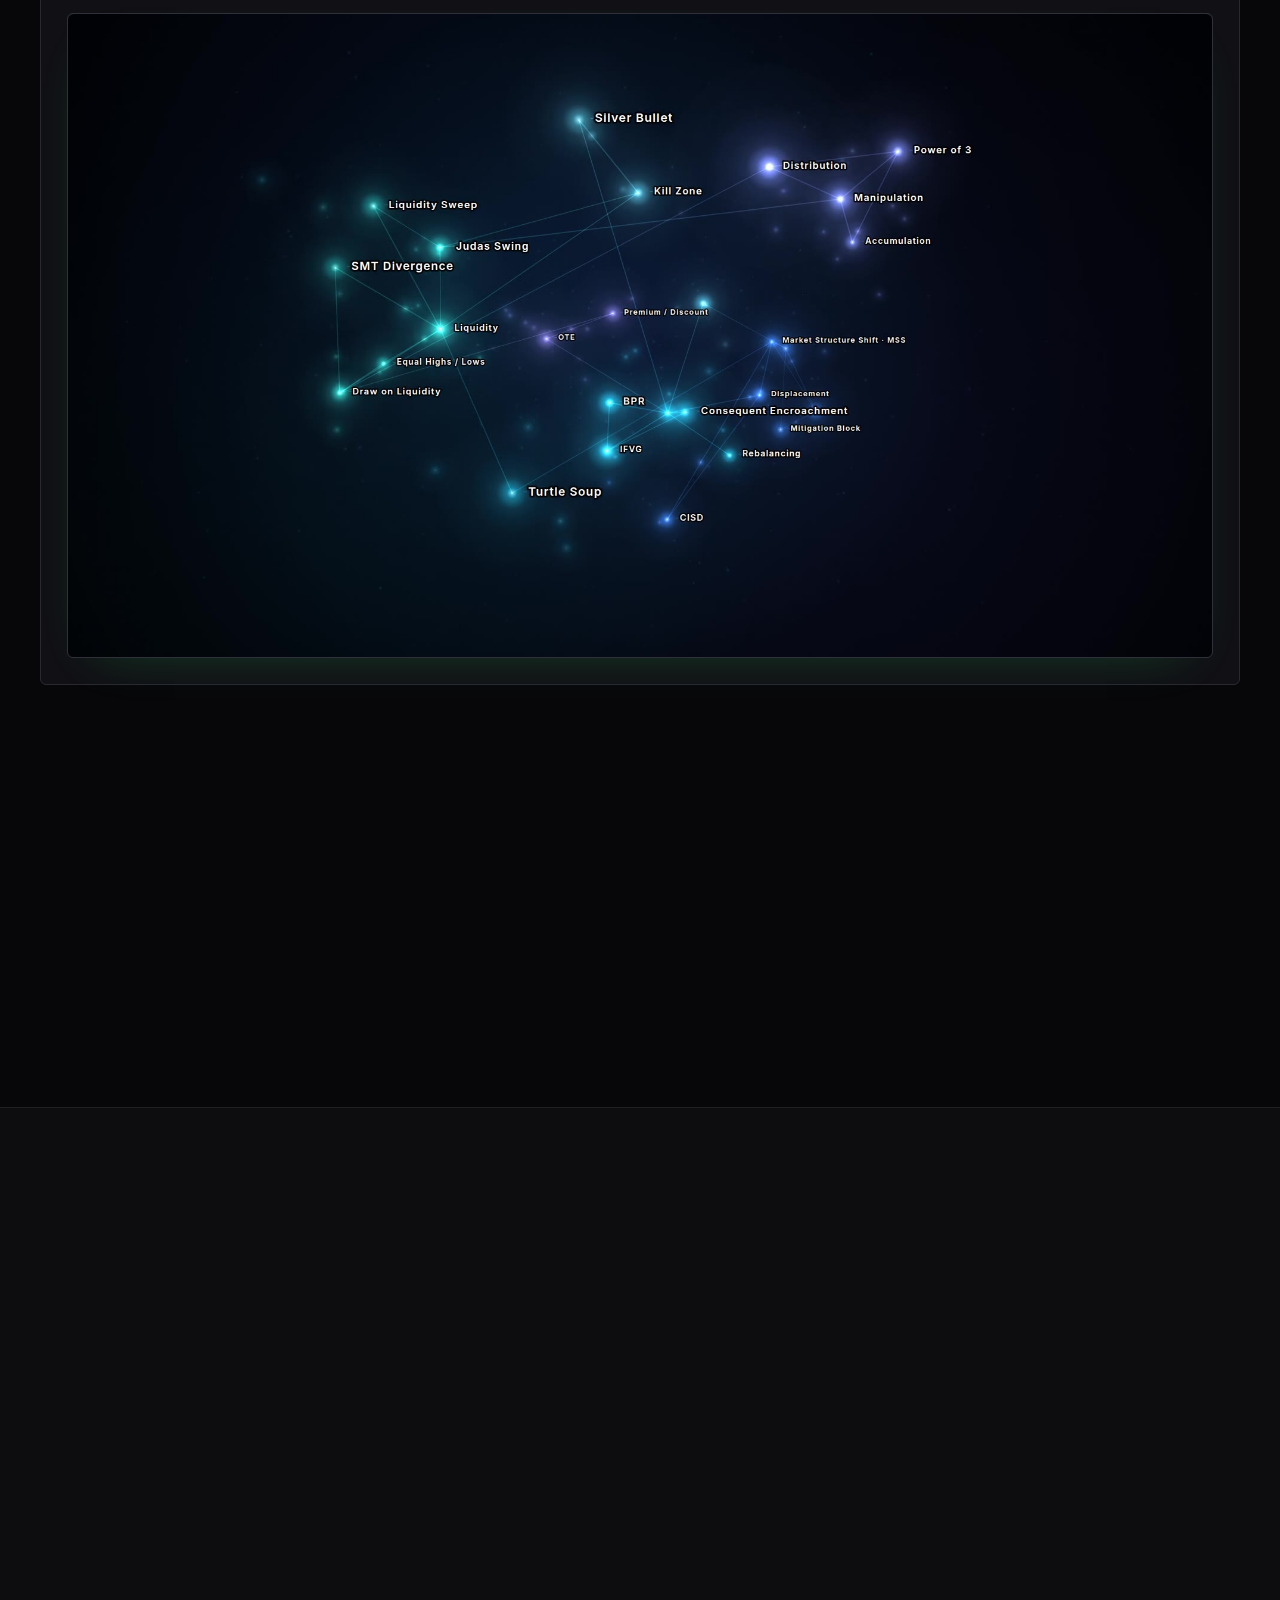
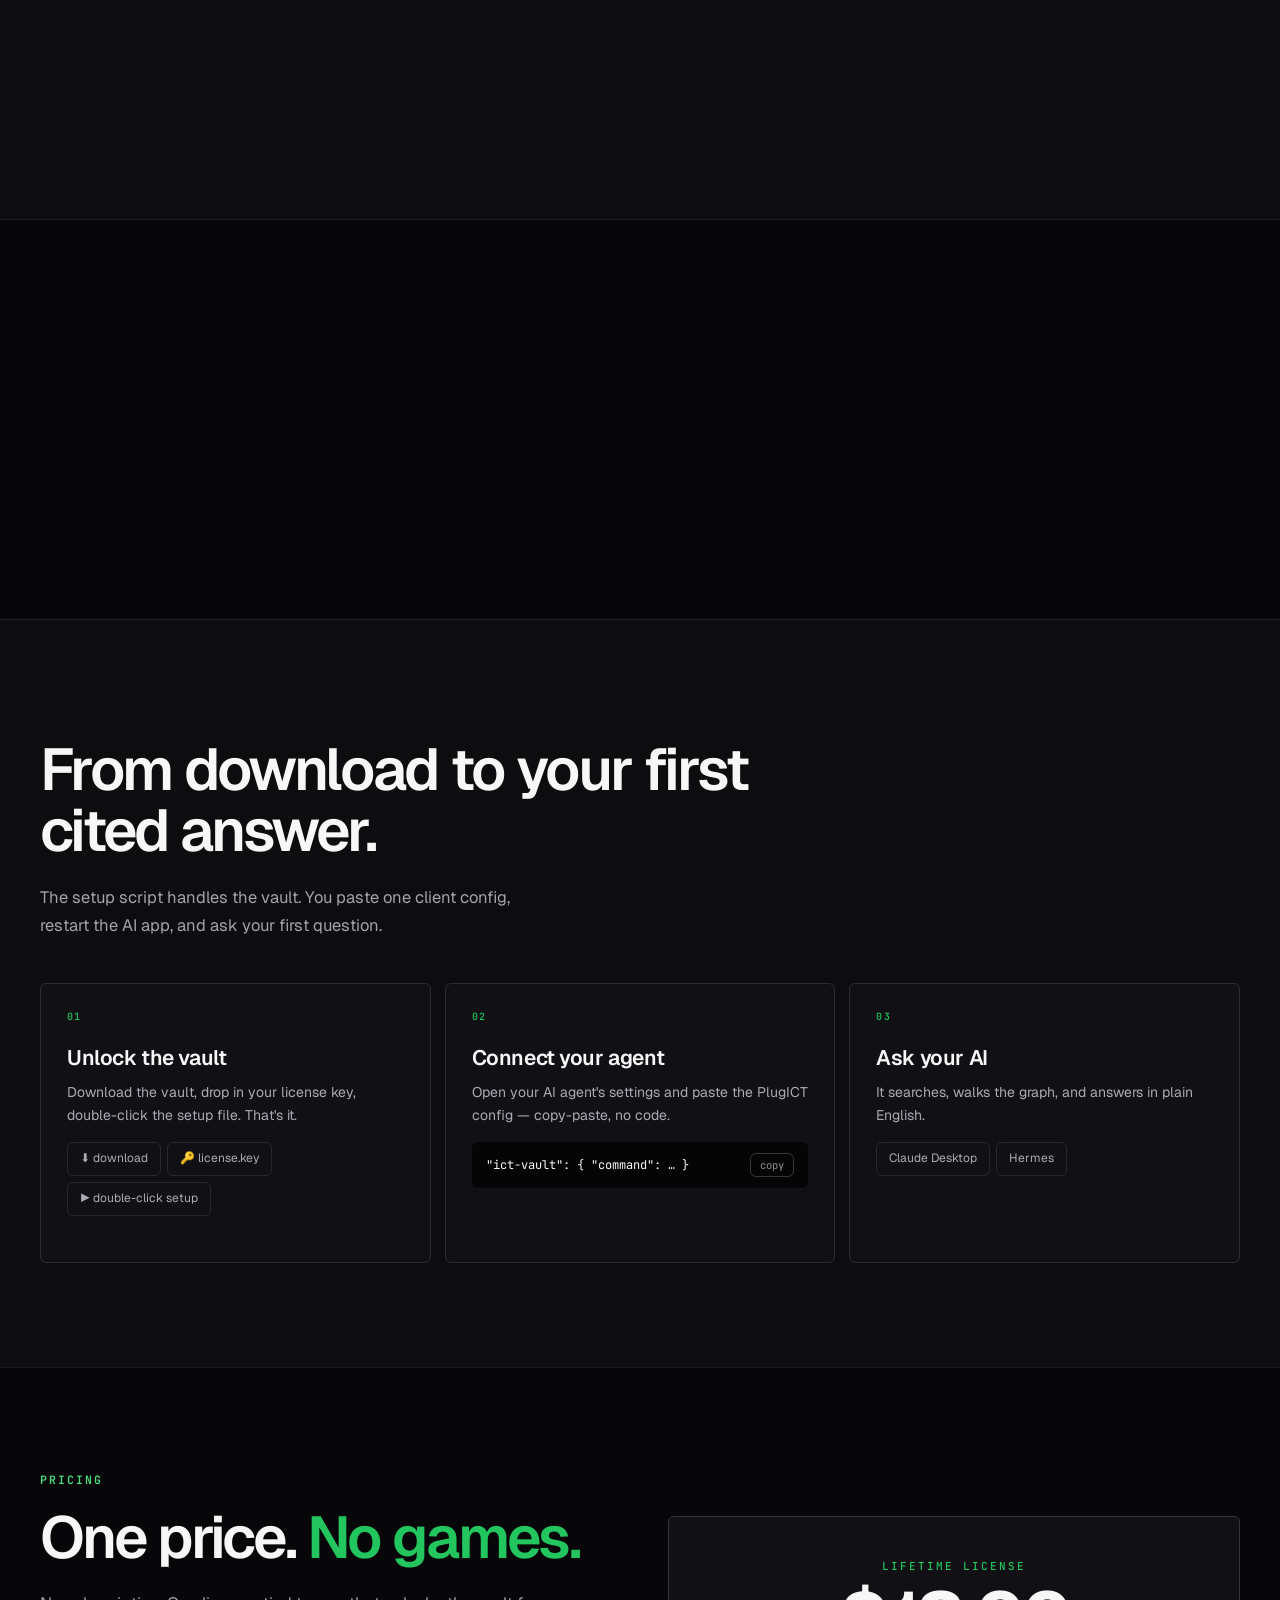
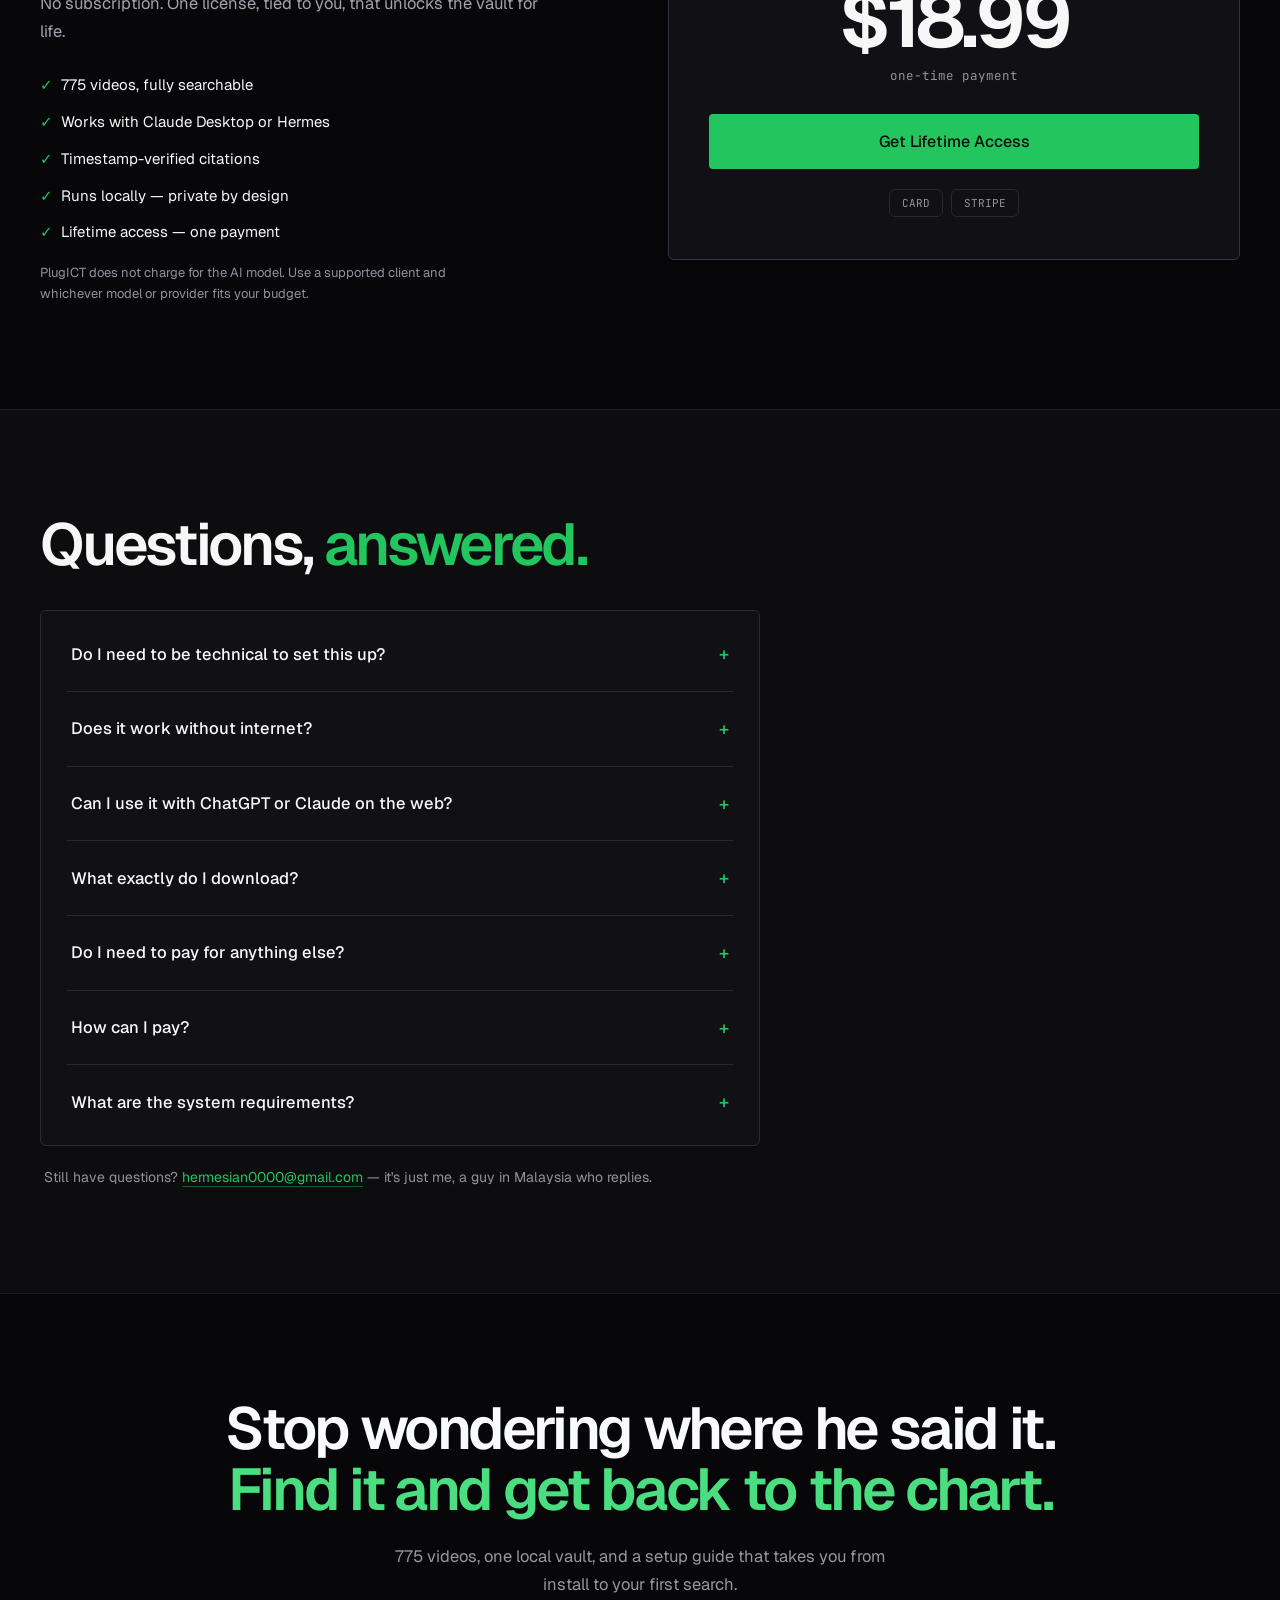
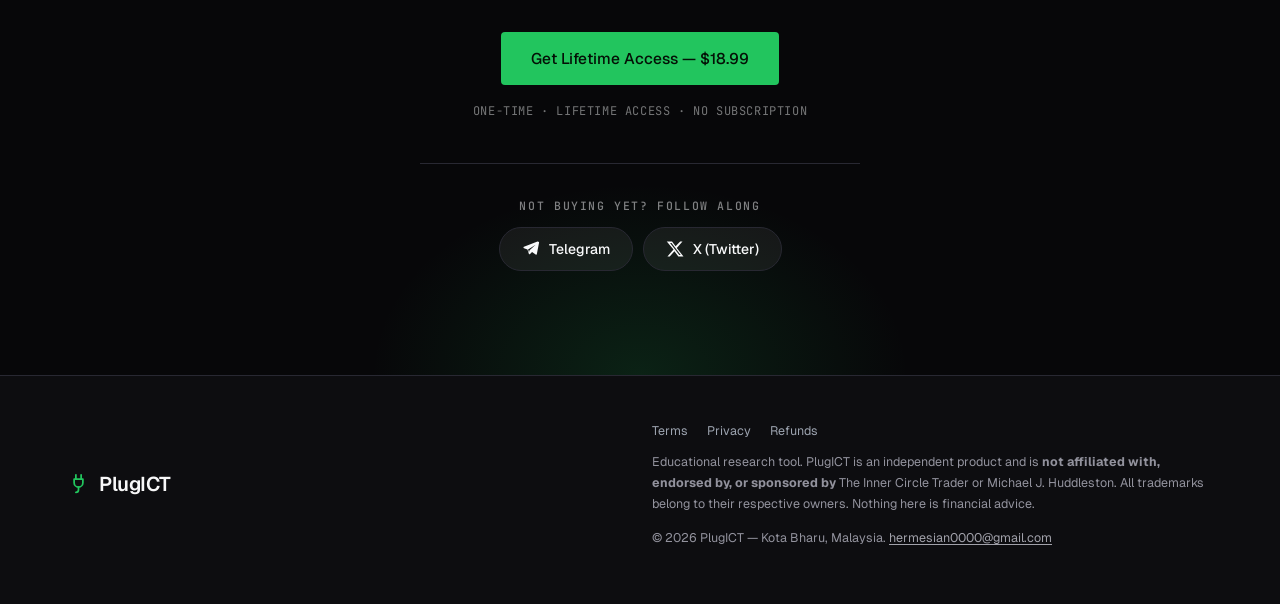
==== commit 05793fd7: "Restyle hero to framed-panel look: glass nav, bezel hero, combined CTA card Ports the humalike.ai he" ====
--- a/index.html
+++ b/index.html
@@ -82,14 +82,18 @@
   .wrap{max-width:var(--maxw); margin:0 auto; padding:0 28px}
   em{font-style:normal; color:var(--terracotta)}
 
-  /* ── nav ────────────────────────────────────────────────── */
-  nav{position:sticky; top:0; z-index:20; backdrop-filter:blur(10px);
-      background:rgba(13,11,8,.82); border-bottom:1px solid var(--line-soft)}
+  /* ── nav (floating glassmorphism bar, inset from the edges) ── */
+  nav{position:sticky; top:0; z-index:20; padding:14px 16px 0; background:none; border:none}
+  nav .wrap{height:56px; padding:0 12px 0 20px; border-radius:16px;
+    background:rgba(18,18,18,.5);
+    -webkit-backdrop-filter:blur(16px) saturate(150%); backdrop-filter:blur(16px) saturate(150%);
+    border:1px solid rgba(255,255,255,.1);
+    box-shadow:inset 0 1px 0 rgba(255,255,255,.07), 0 14px 38px -16px rgba(0,0,0,.72)}
   .ref-banner{display:none; padding:7px 20px; text-align:center; color:var(--ink-soft);
     background:rgba(34,197,94,.08); border-bottom:1px solid rgba(34,197,94,.18);
     font:500 11px var(--mono); letter-spacing:.08em; text-transform:uppercase}
   .ref-banner.on{display:block}
-  nav .wrap{display:flex; align-items:center; justify-content:space-between; height:76px}
+  nav .wrap{display:flex; align-items:center; justify-content:space-between}
   .brand{display:flex; align-items:center; gap:10px; font:600 19px var(--sans); letter-spacing:-.01em}
   .brand .mark{width:21px;height:21px;flex-shrink:0;color:var(--terracotta)}
   .navlinks{display:flex; gap:28px; align-items:center; font-size:14px}
@@ -138,8 +142,12 @@
     .navlinks a:first-child{border-top:none}
   }
 
-  /* ── hero ───────────────────────────────────────────────── */
-  .hero{position:relative; overflow:hidden; background:var(--paper)}
+  /* ── hero (framed panel: chamfered/curved bezel, inset from edges) ── */
+  .hero{position:relative; overflow:hidden; background:#000;
+    margin:14px 16px 0; border-radius:26px;
+    border:1px solid rgba(255,255,255,.09);
+    box-shadow:inset 0 1px 0 rgba(255,255,255,.06), inset 0 0 0 1px rgba(255,255,255,.02),
+      0 34px 90px -46px rgba(0,0,0,.9)}
   .hero::before{content:""; position:absolute; top:-30%; right:-15%; width:70%; height:130%; pointer-events:none; z-index:1;
     background:radial-gradient(50% 50% at 60% 40%, rgba(34,197,94,.12), transparent 70%)}
   /* particles stay subtle above earth */
@@ -156,13 +164,24 @@
   .hero h1{font:400 clamp(42px,6.3vw,86px)/1.03 var(--serif); letter-spacing:-.025em; margin-top:24px}
   .hero .sub{font-size:17px; line-height:1.7; color:var(--ink-soft); max-width:460px; margin-top:24px}
   .hero .cta{display:flex; align-items:center; gap:22px; flex-wrap:wrap; margin-top:34px}
+  /* combined CTA card — segmented glass pill holding both actions */
+  .cta-card{display:inline-flex; align-items:stretch; gap:6px; padding:6px; border-radius:16px;
+    background:rgba(255,255,255,.045); border:1px solid rgba(255,255,255,.1);
+    -webkit-backdrop-filter:blur(14px) saturate(140%); backdrop-filter:blur(14px) saturate(140%);
+    box-shadow:inset 0 1px 0 rgba(255,255,255,.07), 0 18px 46px -22px rgba(0,0,0,.7)}
+  .cta-card .btn{margin:0; padding:13px 24px; border-radius:11px}
+  .cta-card .btn.ghost{border-color:transparent; background:transparent; color:var(--ink-soft)}
+  .cta-card .btn.ghost.telegram{color:#9fd4ef}
+  .cta-card .btn.ghost:hover{background:rgba(255,255,255,.05); border-color:transparent; transform:none; color:var(--ink)}
+  .cta-card .btn.ghost.telegram:hover{background:rgba(34,158,217,.14); color:#cbeafc}
   /* slightly smaller hero buttons */
   .hero .cta .btn{padding:13px 22px; font-size:14px}
   .hero .cta .btn.telegram{font-size:12.5px}
   .hero .fine{font:400 12px var(--mono); letter-spacing:.05em; color:var(--ink-mut); margin-top:18px}
   /* single-column: center the whole hero, buttons side-by-side even on phones */
   @media(max-width:1000px){
-    .hero .wrap{grid-template-columns:1fr}
+    .hero{margin:12px 8px 0; border-radius:22px}
+    .hero .wrap{grid-template-columns:1fr; padding-left:20px; padding-right:20px}
     .hero .wrap > div:first-child{text-align:center}
     .hero .sub{margin-left:auto; margin-right:auto}
     .hero .cta{justify-content:center; flex-wrap:nowrap; gap:12px}
@@ -720,11 +739,13 @@
       <h1 class="fadeup" data-delay=".06"><span class="hero-line">Stop scrubbing.</span><em>Find what ICT actually said.</em></h1>
       <p class="sub fadeup" data-delay=".12">PlugICT gives your own AI a local vault of ICT lessons. Ask normally, get the matching video, exact timestamp, and enough context to verify it yourself.</p>
       <div class="cta fadeup" data-delay=".18">
-        <a class="btn primary" href="#pricing" data-buy-link>Get PlugICT</a>
-        <a class="btn ghost telegram" href="https://telegram.me/plugICT_here" target="_blank" rel="noopener noreferrer">
-          <svg viewBox="0 0 24 24" fill="currentColor" aria-hidden="true"><path d="M21.7 2.3a1 1 0 0 0-1-.2L2.6 9.1a1 1 0 0 0 .1 1.9l4.6 1.5 1.8 5.7a1 1 0 0 0 1.7.4l2.6-2.7 4.8 3.5a1 1 0 0 0 1.6-.6l3-15.5a1 1 0 0 0-1.1-1Zm-3.5 4.1-8.1 7.4-.8 2.5-1.2-3.8 10.1-6.1Z"/></svg>
-          View Telegram
-        </a>
+        <div class="cta-card">
+          <a class="btn primary" href="#pricing" data-buy-link>Get PlugICT</a>
+          <a class="btn ghost telegram" href="https://telegram.me/plugICT_here" target="_blank" rel="noopener noreferrer">
+            <svg viewBox="0 0 24 24" fill="currentColor" aria-hidden="true"><path d="M21.7 2.3a1 1 0 0 0-1-.2L2.6 9.1a1 1 0 0 0 .1 1.9l4.6 1.5 1.8 5.7a1 1 0 0 0 1.7.4l2.6-2.7 4.8 3.5a1 1 0 0 0 1.6-.6l3-15.5a1 1 0 0 0-1.1-1Zm-3.5 4.1-8.1 7.4-.8 2.5-1.2-3.8 10.1-6.1Z"/></svg>
+            View Telegram
+          </a>
+        </div>
       </div>
       <div class="fine fadeup" data-delay=".24">One payment · local vault · buyer-owned AI · timestamped sources</div>
     </div>
